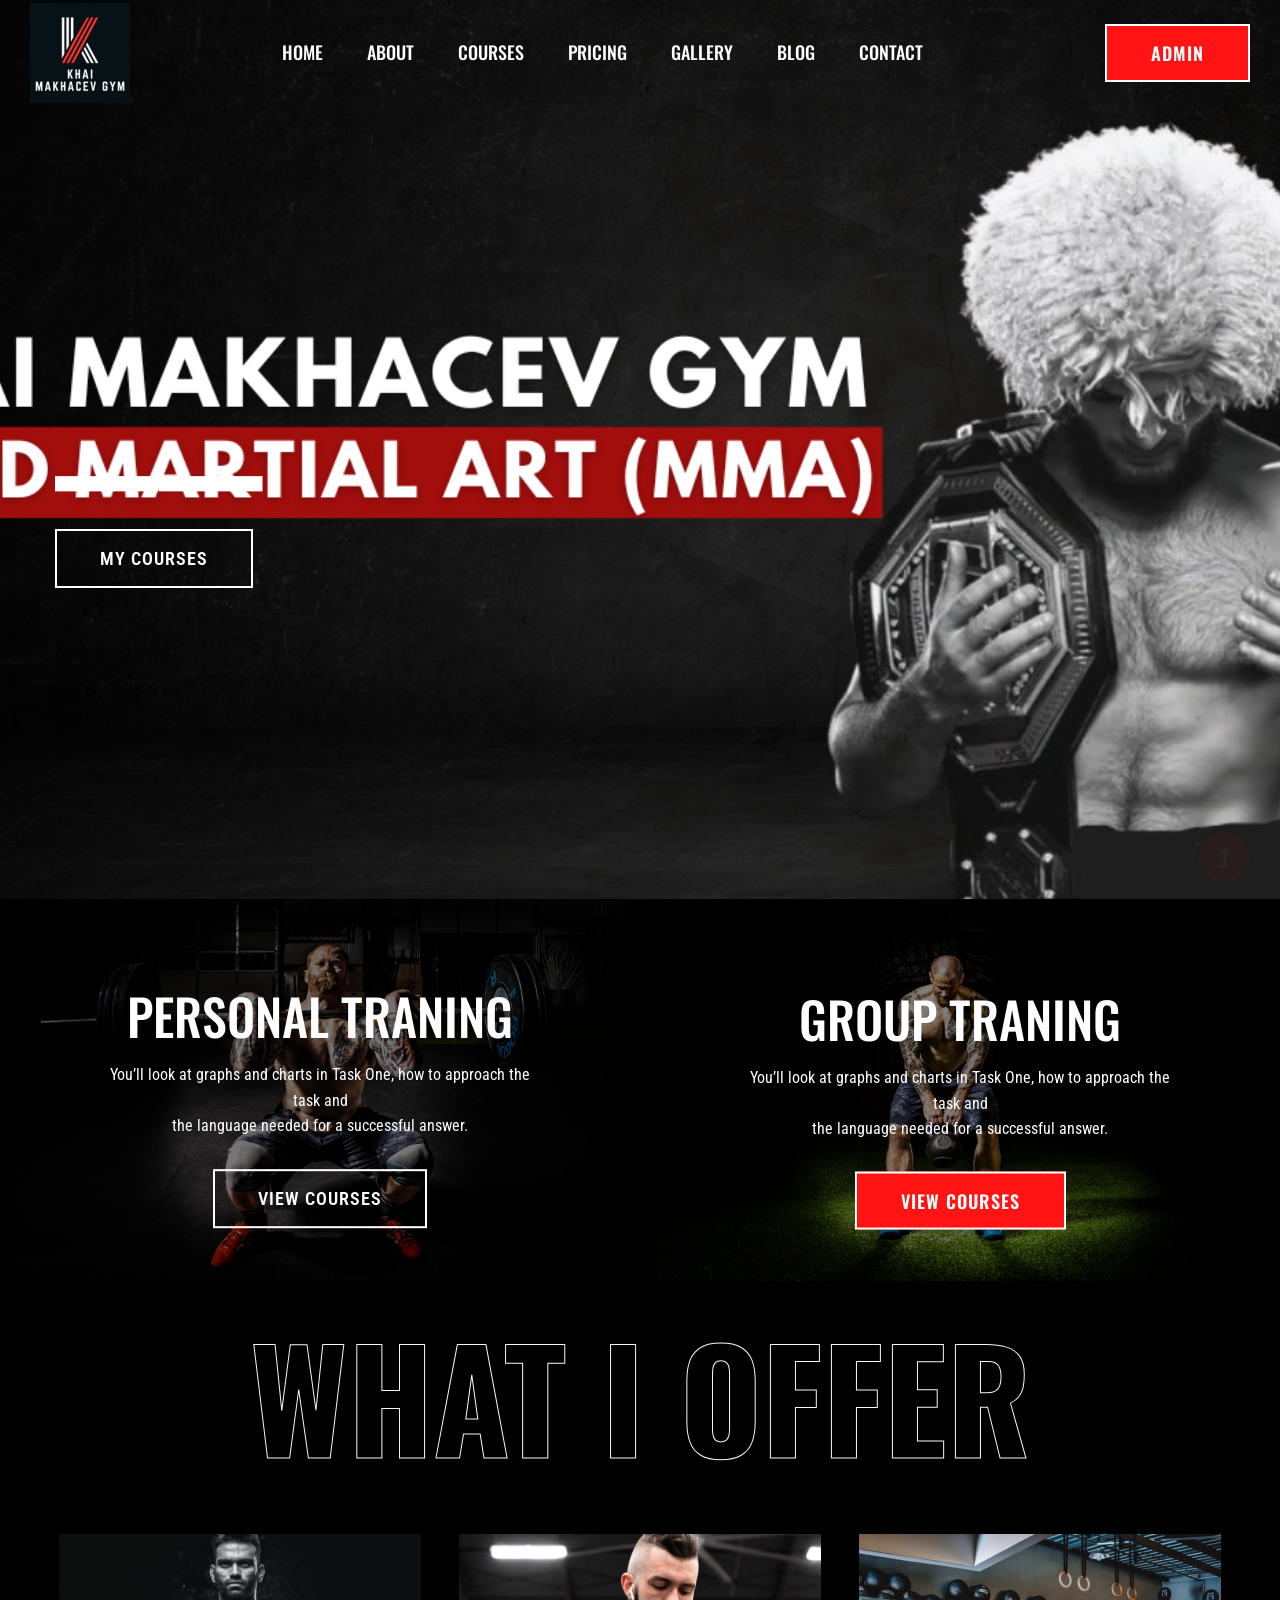
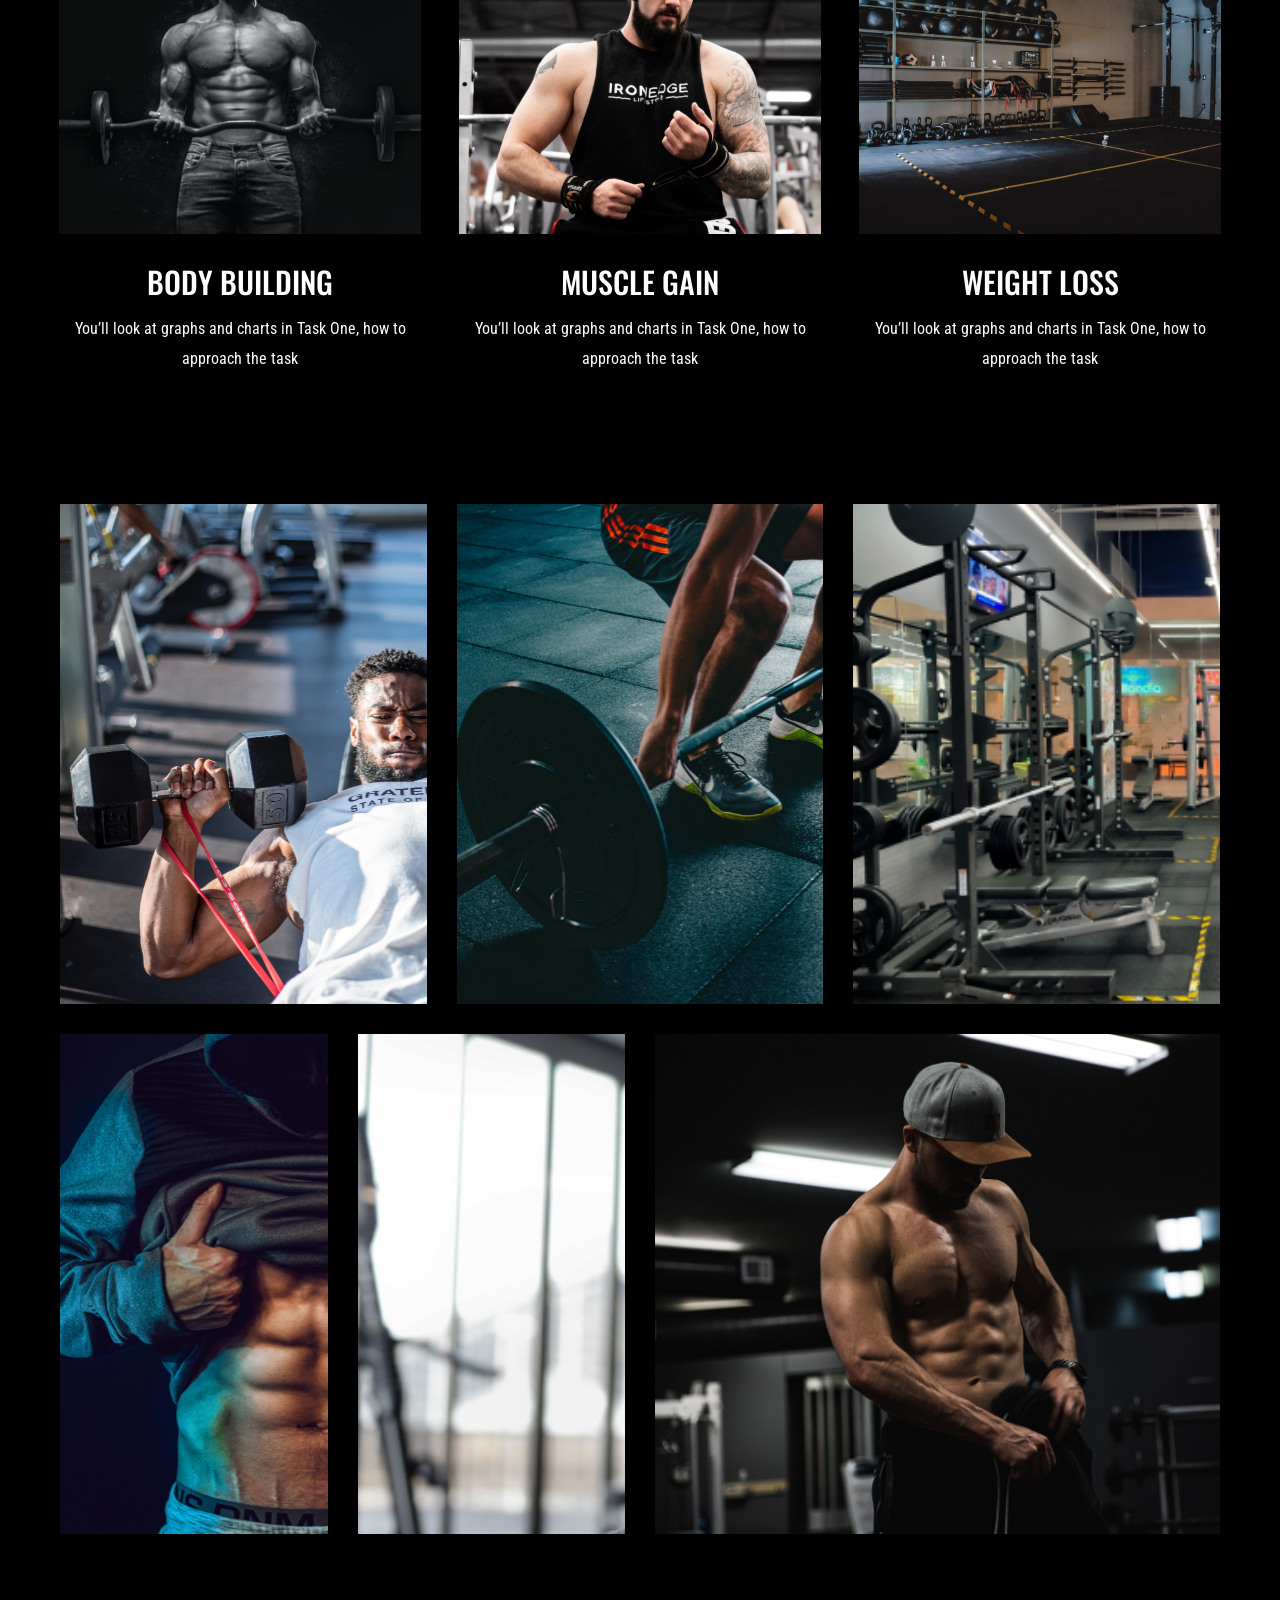
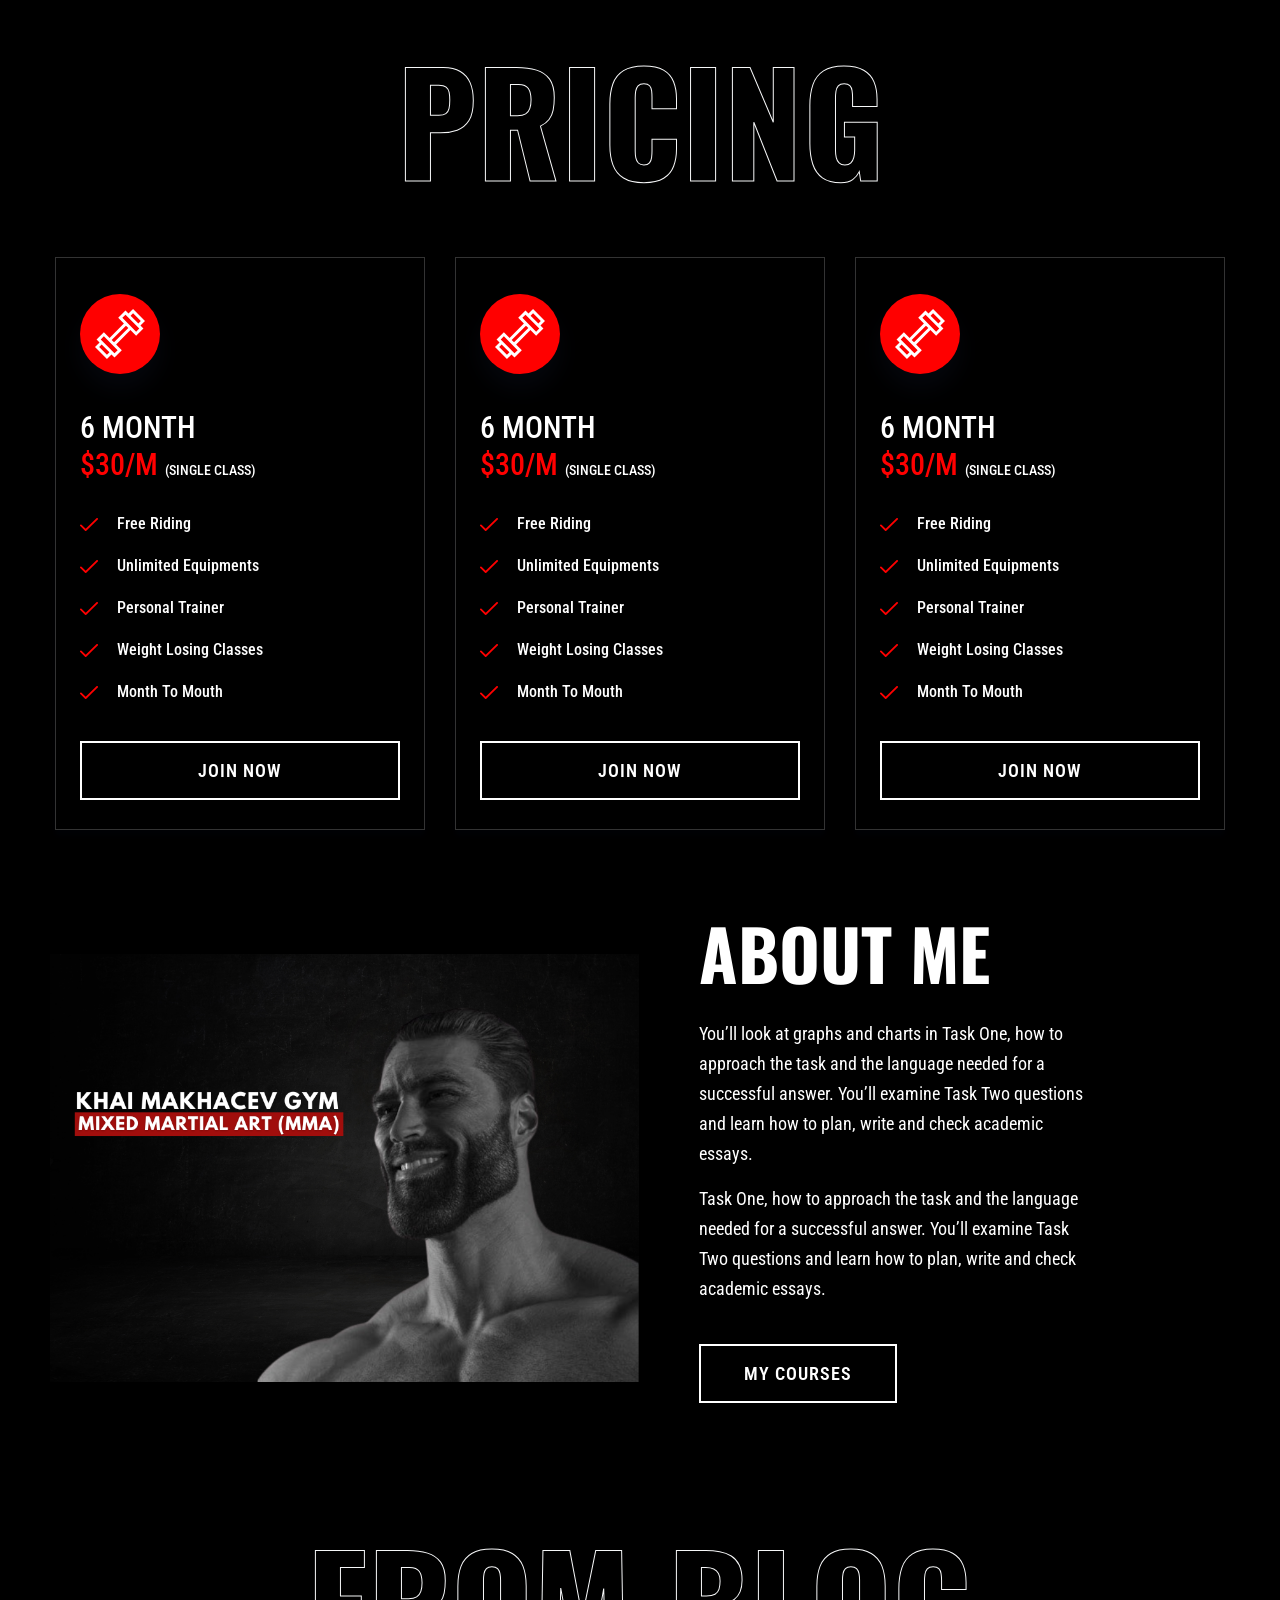
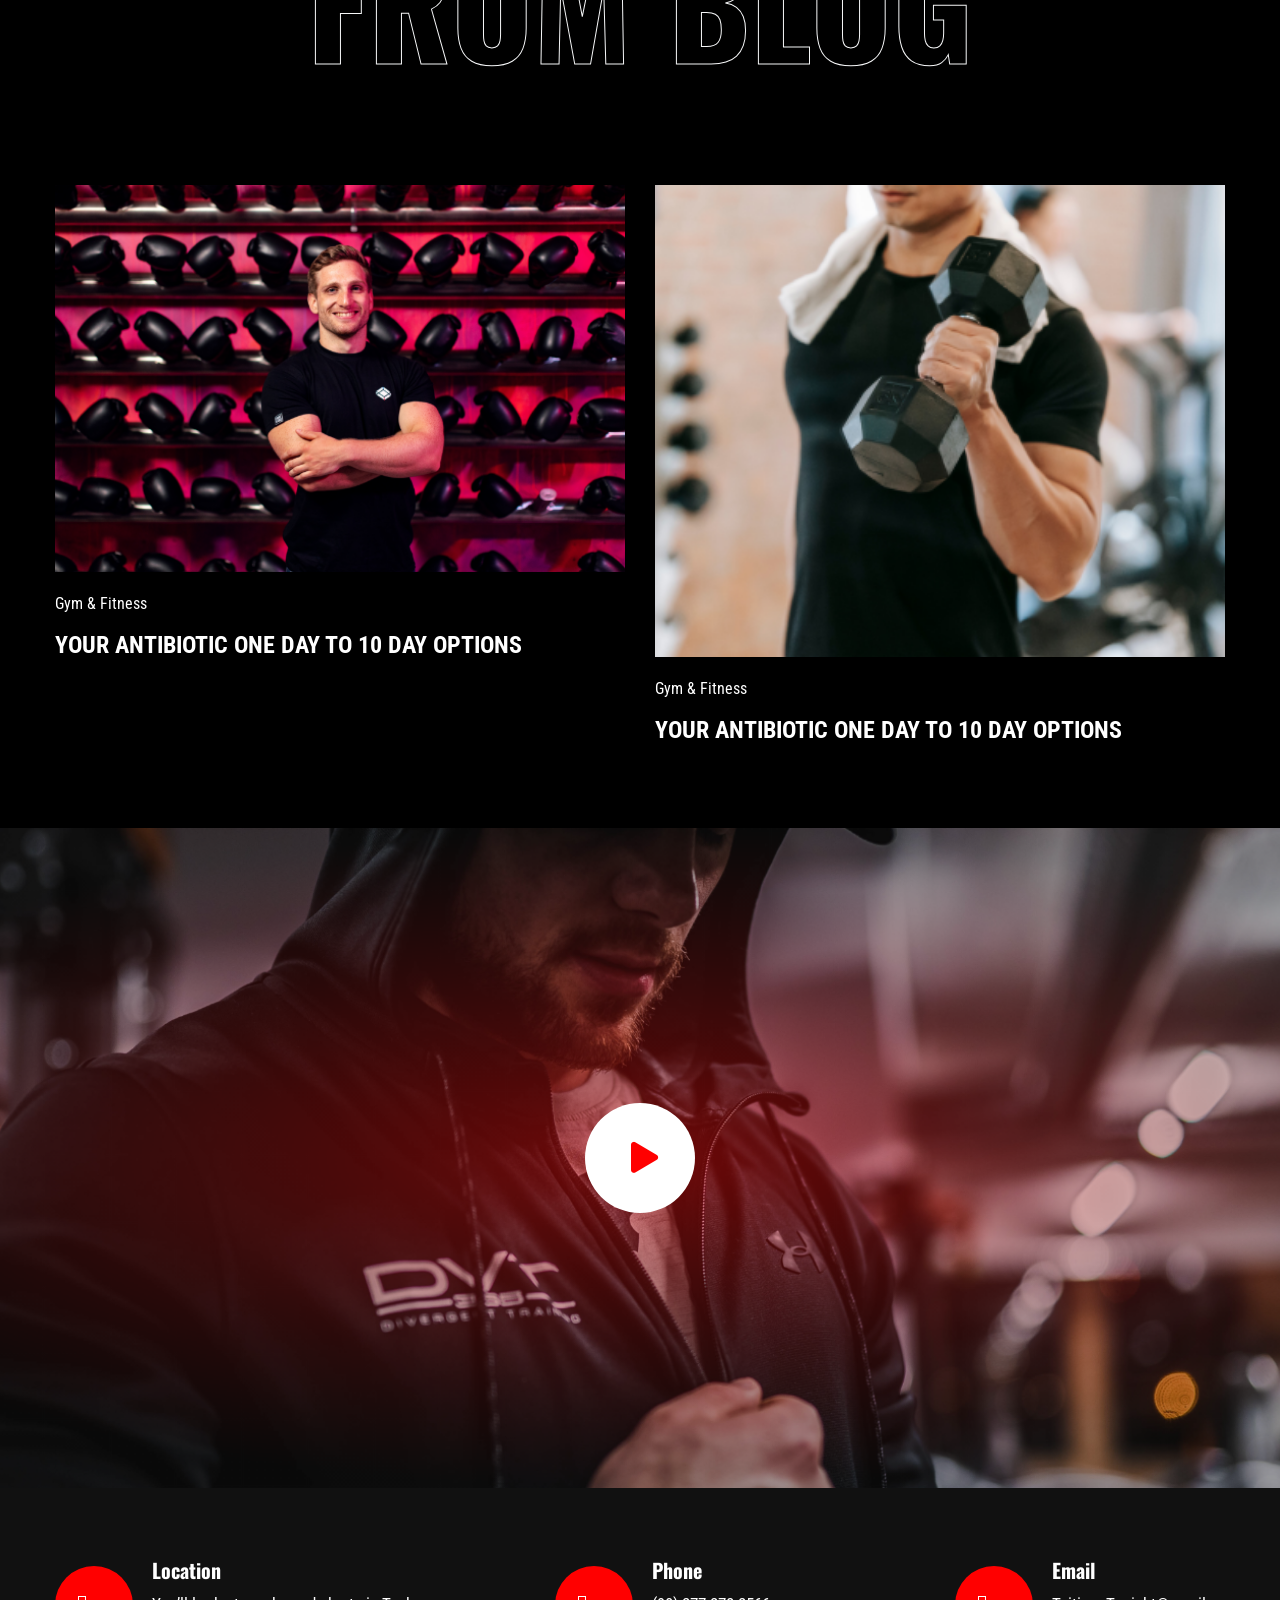
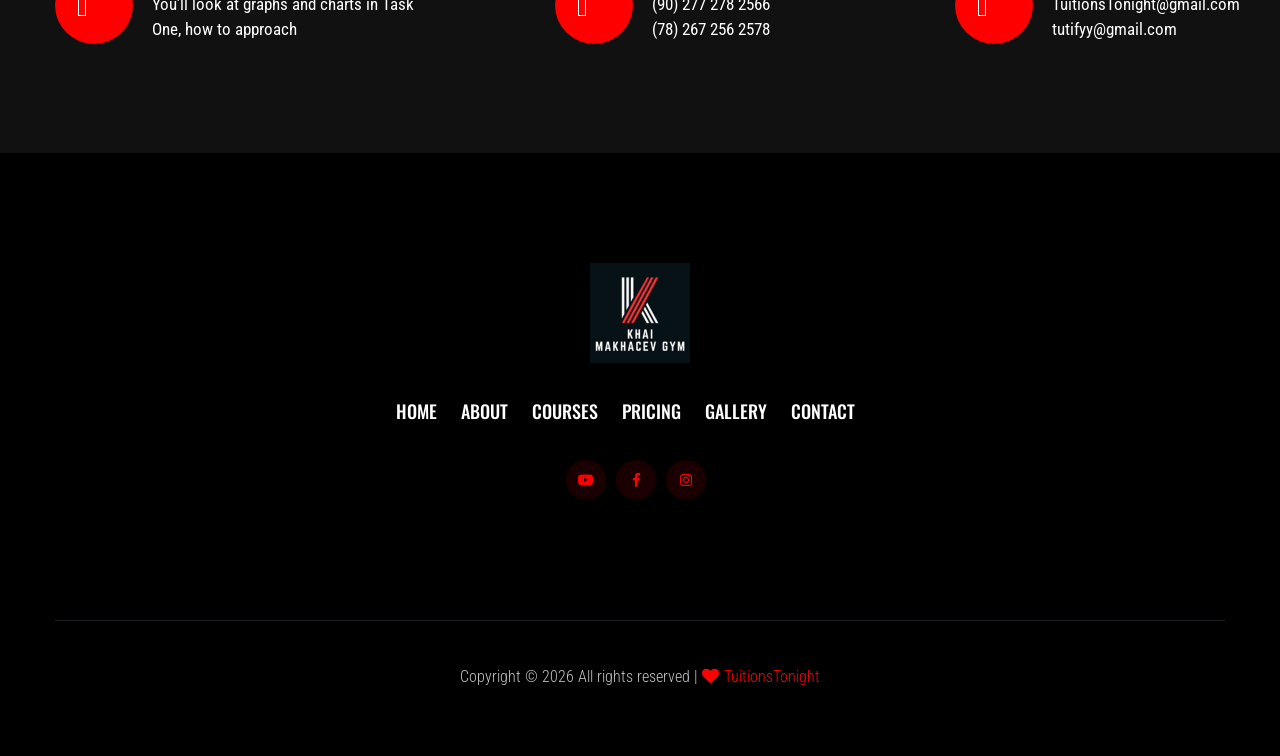
==== index.html @ 5bef8a29 "first- init github" ====
<!DOCTYPE html>
<html class="no-js" lang="zxx">
  <head>
    <meta charset="utf-8" />
    <meta http-equiv="x-ua-compatible" content="ie=edge" />
    <title>Gym trainer | Khai Makhacev Gym</title>
    <meta name="description" content="" />
    <meta name="viewport" content="width=device-width, initial-scale=1" />
    <link rel="manifest" href="site.webmanifest" />
    <link
      rel="shortcut icon"
      type="image/x-icon"
      href="assets/img/favicon.ico"
    />

    <!-- CSS here -->
    <link rel="stylesheet" href="assets/css/bootstrap.min.css" />
    <link rel="stylesheet" href="assets/css/owl.carousel.min.css" />
    <link rel="stylesheet" href="assets/css/slicknav.css" />
    <link rel="stylesheet" href="assets/css/flaticon.css" />
    <link rel="stylesheet" href="assets/css/gijgo.css" />
    <link rel="stylesheet" href="assets/css/animate.min.css" />
    <link rel="stylesheet" href="assets/css/animated-headline.css" />
    <link rel="stylesheet" href="assets/css/magnific-popup.css" />
    <link rel="stylesheet" href="assets/css/fontawesome-all.min.css" />
    <link rel="stylesheet" href="assets/css/themify-icons.css" />
    <link rel="stylesheet" href="assets/css/slick.css" />
    <link rel="stylesheet" href="assets/css/nice-select.css" />
    <link rel="stylesheet" href="assets/css/style.css" />
  </head>
  <body class="black-bg">
    <!-- ? Preloader Start -->
    <div id="preloader-active">
      <div class="preloader d-flex align-items-center justify-content-center">
        <div class="preloader-inner position-relative">
          <div class="preloader-circle"></div>
          <div class="preloader-img pere-text">
            <img src="img/TT.png" alt="" />
          </div>
        </div>
      </div>
    </div>
    <!-- Preloader Start -->
    <header>
      <!-- Header Start -->
      <div class="header-area header-transparent">
        <div class="main-header header-sticky">
          <div class="container-fluid">
            <div
              class="menu-wrapper d-flex align-items-center justify-content-between"
            >
              <!-- Logo -->
              <div class="logo">
                <a href="index.html"><img src="img/TT.png" alt="" /></a>
              </div>
              <!-- Main-menu -->
              <div class="main-menu f-right d-none d-lg-block">
                <nav>
                  <ul id="navigation">
                    <li><a href="index.html">Home</a></li>
                    <li><a href="about.html">About</a></li>
                    <li><a href="courses.html">Courses</a></li>
                    <li><a href="pricing.html">Pricing</a></li>
                    <li><a href="gallery.html">Gallery</a></li>
                    <li>
                      <a href="blog.html">Blog</a>
                      <ul class="submenu">
                        <li><a href="blog.html">Blog</a></li>
                        <li><a href="blog_details.html">Blog Details</a></li>
                        <li><a href="elements.html">Elements</a></li>
                      </ul>
                    </li>
                    <li><a href="contact.html">Contact</a></li>
                  </ul>
                </nav>
              </div>
              <!-- Header-btn -->
              <div class="header-btns d-none d-lg-block f-right">
                <a href="admin-login.php" class="btn">Admin</a>
              </div>
              <!-- Mobile Menu -->
              <div class="col-12">
                <div class="mobile_menu d-block d-lg-none"></div>
              </div>
            </div>
          </div>
        </div>
      </div>
      <!-- Header End -->
    </header>
    <main>
      <!--? slider Area Start-->
      <div class="slider-area position-relative">
        <div class="slider-active">
          <!-- Single Slider -->
          <div class="single-slider slider-height d-flex align-items-center">
            <div class="container">
              <div class="row">
                <div class="col-xl-9 col-lg-9 col-md-10">
                  <div class="hero__caption">
                    <span data-animation="fadeInLeft" data-delay="0.1s"></span>
                    <h1 data-animation="fadeInLeft" data-delay="0.4s">____</h1>
                    <a
                      href="courses.html"
                      class="border-btn hero-btn"
                      data-animation="fadeInLeft"
                      data-delay="0.8s"
                      >My Courses</a
                    >
                  </div>
                </div>
              </div>
            </div>
          </div>
        </div>
      </div>
      <!-- slider Area End-->
      <!-- Traning categories Start -->
      <section class="traning-categories black-bg">
        <div class="container-fluid">
          <div class="row">
            <div class="col-xl-6 col-lg-6">
              <div class="single-topic text-center mb-30">
                <div class="topic-img">
                  <img src="assets/img/gallery/cat1.png" alt="" />
                  <div class="topic-content-box">
                    <div class="topic-content">
                      <h3>Personal traning</h3>
                      <p>
                        You’ll look at graphs and charts in Task One, how to
                        approach the task and <br />
                        the language needed for a successful answer.
                      </p>
                      <a href="courses.html" class="border-btn">View Courses</a>
                    </div>
                  </div>
                </div>
              </div>
            </div>
            <div class="col-xl-6 col-lg-6">
              <div class="single-topic text-center mb-30">
                <div class="topic-img">
                  <img src="assets/img/gallery/cat2.png" alt="" />
                  <div class="topic-content-box">
                    <div class="topic-content">
                      <h3>Group traning</h3>
                      <p>
                        You’ll look at graphs and charts in Task One, how to
                        approach the task and <br />
                        the language needed for a successful answer.
                      </p>
                      <a href="courses.html" class="btn">View Courses</a>
                    </div>
                  </div>
                </div>
              </div>
            </div>
          </div>
        </div>
      </section>
      <!-- Traning categories End-->
      <!--? Team -->
      <section class="team-area fix">
        <div class="container">
          <div class="row">
            <div class="col-xl-12">
              <div
                class="section-tittle text-center mb-55 wow fadeInUp"
                data-wow-duration="1s"
                data-wow-delay=".1s"
              >
                <h2>What I Offer</h2>
              </div>
            </div>
          </div>
          <div class="row">
            <div class="col-lg-4 col-md-6">
              <div
                class="single-cat text-center mb-30 wow fadeInUp"
                data-wow-duration="1s"
                data-wow-delay=".2s"
              >
                <div class="cat-icon">
                  <img src="assets/img/gallery/team1.png" alt="" />
                </div>
                <div class="cat-cap">
                  <h5><a href="services.html">Body Building</a></h5>
                  <p>
                    You’ll look at graphs and charts in Task One, how to
                    approach the task
                  </p>
                </div>
              </div>
            </div>
            <div class="col-lg-4 col-md-6">
              <div
                class="single-cat text-center mb-30 wow fadeInUp"
                data-wow-duration="1s"
                data-wow-delay=".4s"
              >
                <div class="cat-icon">
                  <img src="assets/img/gallery/team2.png" alt="" />
                </div>
                <div class="cat-cap">
                  <h5><a href="services.html">Muscle Gain</a></h5>
                  <p>
                    You’ll look at graphs and charts in Task One, how to
                    approach the task
                  </p>
                </div>
              </div>
            </div>
            <div class="col-lg-4 col-md-6">
              <div
                class="single-cat text-center mb-30 wow fadeInUp"
                data-wow-duration="1s"
                data-wow-delay=".6s"
              >
                <div class="cat-icon">
                  <img src="assets/img/gallery/team3.png" alt="" />
                </div>
                <div class="cat-cap">
                  <h5><a href="services.html">Weight Loss</a></h5>
                  <p>
                    You’ll look at graphs and charts in Task One, how to
                    approach the task
                  </p>
                </div>
              </div>
            </div>
          </div>
        </div>
      </section>
      <!-- Services End -->
      <!--? Gallery Area Start -->
      <div class="gallery-area section-padding30">
        <div class="container-fluid">
          <div class="row">
            <div class="col-xl-4 col-lg-6 col-md-6 col-sm-6">
              <div class="box snake mb-30">
                <div
                  class="gallery-img big-img"
                  style="background-image: url(assets/img/gallery/gallery1.png)"
                ></div>
                <div class="overlay">
                  <div class="overlay-content">
                    <h3>Muscle gaining</h3>
                    <a href="gallery.html"><i class="ti-plus"></i></a>
                  </div>
                </div>
              </div>
            </div>
            <div class="col-xl-4 col-lg-6 col-md-6 col-sm-6">
              <div class="box snake mb-30">
                <div
                  class="gallery-img big-img"
                  style="background-image: url(assets/img/gallery/gallery2.png)"
                ></div>
                <div class="overlay">
                  <div class="overlay-content">
                    <h3>Muscle gaining</h3>
                    <a href="gallery.html"><i class="ti-plus"></i></a>
                  </div>
                </div>
              </div>
            </div>
            <div class="col-xl-4 col-lg-6 col-md-6 col-sm-6">
              <div class="box snake mb-30">
                <div
                  class="gallery-img big-img"
                  style="background-image: url(assets/img/gallery/gallery3.png)"
                ></div>
                <div class="overlay">
                  <div class="overlay-content">
                    <h3>Muscle gaining</h3>
                    <a href="gallery.html"><i class="ti-plus"></i></a>
                  </div>
                </div>
              </div>
            </div>
            <div class="col-xl-3 col-lg-6 col-md-6 col-sm-6">
              <div class="box snake mb-30">
                <div
                  class="gallery-img big-img"
                  style="background-image: url(assets/img/gallery/gallery4.png)"
                ></div>
                <div class="overlay">
                  <div class="overlay-content">
                    <h3>Muscle gaining</h3>
                    <a href="gallery.html"><i class="ti-plus"></i></a>
                  </div>
                </div>
              </div>
            </div>
            <div class="col-xl-3 col-lg-6 col-md-6 col-sm-6">
              <div class="box snake mb-30">
                <div
                  class="gallery-img big-img"
                  style="background-image: url(assets/img/gallery/gallery5.png)"
                ></div>
                <div class="overlay">
                  <div class="overlay-content">
                    <h3>Muscle gaining</h3>
                    <a href="gallery.html"><i class="ti-plus"></i></a>
                  </div>
                </div>
              </div>
            </div>
            <div class="col-xl-6 col-lg-6 col-md-6 col-sm-6">
              <div class="box snake mb-30">
                <div
                  class="gallery-img big-img"
                  style="background-image: url(assets/img/gallery/gallery6.png)"
                ></div>
                <div class="overlay">
                  <div class="overlay-content">
                    <h3>Muscle gaining</h3>
                    <a href="gallery.html"><i class="ti-plus"></i></a>
                  </div>
                </div>
              </div>
            </div>
          </div>
        </div>
      </div>
      <!-- Gallery Area End -->
      <!-- Courses area start -->
      <section class="pricing-area section-padding40 fix">
        <div class="container">
          <div class="row">
            <div class="col-xl-12">
              <div
                class="section-tittle text-center mb-55 wow fadeInUp"
                data-wow-duration="2s"
                data-wow-delay=".1s"
              >
                <h2>Pricing</h2>
              </div>
            </div>
          </div>
          <div class="row">
            <div class="col-lg-4 col-md-6 col-sm-6">
              <div
                class="properties mb-30 wow fadeInUp"
                data-wow-duration="1s"
                data-wow-delay=".2s"
              >
                <div class="properties__card">
                  <div class="about-icon">
                    <img src="assets/img/icon/price.svg" alt="" />
                  </div>
                  <div class="properties__caption">
                    <span class="month">6 month</span>
                    <p class="mb-25">$30/m <span>(Single class)</span></p>
                    <div class="single-features">
                      <div class="features-icon">
                        <img src="assets/img/icon/check.svg" alt="" />
                      </div>
                      <div class="features-caption">
                        <p>Free riding</p>
                      </div>
                    </div>
                    <div class="single-features">
                      <div class="features-icon">
                        <img src="assets/img/icon/check.svg" alt="" />
                      </div>
                      <div class="features-caption">
                        <p>Unlimited equipments</p>
                      </div>
                    </div>
                    <div class="single-features">
                      <div class="features-icon">
                        <img src="assets/img/icon/check.svg" alt="" />
                      </div>
                      <div class="features-caption">
                        <p>Personal trainer</p>
                      </div>
                    </div>
                    <div class="single-features">
                      <div class="features-icon">
                        <img src="assets/img/icon/check.svg" alt="" />
                      </div>
                      <div class="features-caption">
                        <p>Weight losing classes</p>
                      </div>
                    </div>
                    <div class="single-features mb-20">
                      <div class="features-icon">
                        <img src="assets/img/icon/check.svg" alt="" />
                      </div>
                      <div class="features-caption">
                        <p>Month to mouth</p>
                      </div>
                    </div>
                    <a href="#" class="border-btn border-btn2">Join Now</a>
                  </div>
                </div>
              </div>
            </div>
            <div class="col-lg-4 col-md-6 col-sm-6">
              <div
                class="properties mb-30 wow fadeInUp"
                data-wow-duration="1s"
                data-wow-delay=".4s"
              >
                <div class="properties__card">
                  <div class="about-icon">
                    <img src="assets/img/icon/price.svg" alt="" />
                  </div>
                  <div class="properties__caption">
                    <span class="month">6 month</span>
                    <p class="mb-25">$30/m <span>(Single class)</span></p>
                    <div class="single-features">
                      <div class="features-icon">
                        <img src="assets/img/icon/check.svg" alt="" />
                      </div>
                      <div class="features-caption">
                        <p>Free riding</p>
                      </div>
                    </div>
                    <div class="single-features">
                      <div class="features-icon">
                        <img src="assets/img/icon/check.svg" alt="" />
                      </div>
                      <div class="features-caption">
                        <p>Unlimited equipments</p>
                      </div>
                    </div>
                    <div class="single-features">
                      <div class="features-icon">
                        <img src="assets/img/icon/check.svg" alt="" />
                      </div>
                      <div class="features-caption">
                        <p>Personal trainer</p>
                      </div>
                    </div>
                    <div class="single-features">
                      <div class="features-icon">
                        <img src="assets/img/icon/check.svg" alt="" />
                      </div>
                      <div class="features-caption">
                        <p>Weight losing classes</p>
                      </div>
                    </div>
                    <div class="single-features mb-20">
                      <div class="features-icon">
                        <img src="assets/img/icon/check.svg" alt="" />
                      </div>
                      <div class="features-caption">
                        <p>Month to mouth</p>
                      </div>
                    </div>
                    <a href="#" class="border-btn border-btn2">Join Now</a>
                  </div>
                </div>
              </div>
            </div>
            <div class="col-lg-4 col-md-6 col-sm-6">
              <div
                class="properties mb-30 wow fadeInUp"
                data-wow-duration="1s"
                data-wow-delay=".6s"
              >
                <div class="properties__card">
                  <div class="about-icon">
                    <img src="assets/img/icon/price.svg" alt="" />
                  </div>
                  <div class="properties__caption">
                    <span class="month">6 month</span>
                    <p class="mb-25">$30/m <span>(Single class)</span></p>
                    <div class="single-features">
                      <div class="features-icon">
                        <img src="assets/img/icon/check.svg" alt="" />
                      </div>
                      <div class="features-caption">
                        <p>Free riding</p>
                      </div>
                    </div>
                    <div class="single-features">
                      <div class="features-icon">
                        <img src="assets/img/icon/check.svg" alt="" />
                      </div>
                      <div class="features-caption">
                        <p>Unlimited equipments</p>
                      </div>
                    </div>
                    <div class="single-features">
                      <div class="features-icon">
                        <img src="assets/img/icon/check.svg" alt="" />
                      </div>
                      <div class="features-caption">
                        <p>Personal trainer</p>
                      </div>
                    </div>
                    <div class="single-features">
                      <div class="features-icon">
                        <img src="assets/img/icon/check.svg" alt="" />
                      </div>
                      <div class="features-caption">
                        <p>Weight losing classes</p>
                      </div>
                    </div>
                    <div class="single-features mb-20">
                      <div class="features-icon">
                        <img src="assets/img/icon/check.svg" alt="" />
                      </div>
                      <div class="features-caption">
                        <p>Month to mouth</p>
                      </div>
                    </div>
                    <a href="#" class="border-btn border-btn2">Join Now</a>
                  </div>
                </div>
              </div>
            </div>
          </div>
        </div>
      </section>
      <!-- Courses area End -->
      <!--? About Area-2 Start -->
      <section class="about-area2 fix pb-padding pt-50 pb-80">
        <div class="support-wrapper align-items-center">
          <div class="right-content2">
            <!-- img -->
            <div
              class="right-img wow fadeInUp"
              data-wow-duration="1s"
              data-wow-delay=".1s"
            >
              <img src="assets/img/gallery/about.png" alt="" />
            </div>
          </div>
          <div class="left-content2">
            <!-- section tittle -->
            <div
              class="section-tittle2 mb-20 wow fadeInUp"
              data-wow-duration="1s"
              data-wow-delay=".3s"
            >
              <div class="front-text">
                <h2 class="">About Me</h2>
                <p>
                  You’ll look at graphs and charts in Task One, how to approach
                  the task and the language needed for a successful answer.
                  You’ll examine Task Two questions and learn how to plan, write
                  and check academic essays.
                </p>
                <p class="mb-40">
                  Task One, how to approach the task and the language needed for
                  a successful answer. You’ll examine Task Two questions and
                  learn how to plan, write and check academic essays.
                </p>
                <a href="courses.html" class="border-btn">My Courses</a>
              </div>
            </div>
          </div>
        </div>
      </section>
      <!-- About Area End -->
      <!--? Blog Area Start -->
      <section class="home-blog-area pt-10 pb-50">
        <div class="container">
          <!-- Section Tittle -->
          <div class="row justify-content-center">
            <div class="col-lg-7 col-md-9 col-sm-10">
              <div
                class="section-tittle text-center mb-100 wow fadeInUp"
                data-wow-duration="2s"
                data-wow-delay=".2s"
              >
                <h2>From Blog</h2>
              </div>
            </div>
          </div>
          <div class="row">
            <div class="col-xl-6 col-lg-6 col-md-6">
              <div
                class="home-blog-single mb-30 wow fadeInUp"
                data-wow-duration="1s"
                data-wow-delay=".4s"
              >
                <div class="blog-img-cap">
                  <div class="blog-img">
                    <img src="assets/img/gallery/blog1.png" alt="" />
                  </div>
                  <div class="blog-cap">
                    <span>Gym & Fitness</span>
                    <h3>
                      <a href="blog_details.html"
                        >Your Antibiotic One Day To 10 Day Options</a
                      >
                    </h3>
                  </div>
                </div>
              </div>
            </div>
            <div class="col-xl-6 col-lg-6 col-md-6">
              <div
                class="home-blog-single mb-30 wow fadeInUp"
                data-wow-duration="2s"
                data-wow-delay=".6s"
              >
                <div class="blog-img-cap">
                  <div class="blog-img">
                    <img src="assets/img/gallery/blog2.png" alt="" />
                  </div>
                  <div class="blog-cap">
                    <span>Gym & Fitness</span>
                    <h3>
                      <a href="blog_details.html"
                        >Your Antibiotic One Day To 10 Day Options</a
                      >
                    </h3>
                  </div>
                </div>
              </div>
            </div>
          </div>
        </div>
      </section>
      <!-- Blog Area End -->
      <!--? video_start -->
      <div
        class="video-area section-bg2 d-flex align-items-center"
        data-background="assets/img/gallery/video-bg.png"
      >
        <div class="container">
          <div class="video-wrap position-relative">
            <div class="video-icon">
              <a
                class="popup-video btn-icon"
                href="https://youtu.be/bJpn4GWfSTQ"
                ><i class="fas fa-play"></i
              ></a>
            </div>
          </div>
        </div>
      </div>
      <!-- video_end -->
      <!-- ? services-area -->
      <section class="services-area">
        <div class="container">
          <div class="row justify-content-between">
            <div class="col-xl-4 col-lg-4 col-md-6 col-sm-8">
              <div
                class="single-services mb-40 wow fadeInUp"
                data-wow-duration="1s"
                data-wow-delay=".1s"
              >
                <div class="features-icon">
                  <img src="assets/img/icon/icon1.svg" alt="" />
                </div>
                <div class="features-caption">
                  <h3>Location</h3>
                  <p>
                    You’ll look at graphs and charts in Task One, how to
                    approach
                  </p>
                </div>
              </div>
            </div>
            <div class="col-xl-3 col-lg-4 col-md-6 col-sm-8">
              <div
                class="single-services mb-40 wow fadeInUp"
                data-wow-duration="1s"
                data-wow-delay=".2s"
              >
                <div class="features-icon">
                  <img src="assets/img/icon/icon2.svg" alt="" />
                </div>
                <div class="features-caption">
                  <h3>Phone</h3>
                  <p>(90) 277 278 2566</p>
                  <p>(78) 267 256 2578</p>
                </div>
              </div>
            </div>
            <div class="col-xl-3 col-lg-4 col-md-6 col-sm-8">
              <div
                class="single-services mb-40 wow fadeInUp"
                data-wow-duration="2s"
                data-wow-delay=".4s"
              >
                <div class="features-icon">
                  <img src="assets/img/icon/icon3.svg" alt="" />
                </div>
                <div class="features-caption">
                  <h3>Email</h3>
                  <p>TuitionsTonight@gmail.com</p>
                  <p>tutifyy@gmail.com</p>
                </div>
              </div>
            </div>
          </div>
        </div>
      </section>
    </main>
    <footer>
      <!--? Footer Start-->
      <div class="footer-area black-bg">
        <div class="container">
          <div class="footer-top footer-padding">
            <!-- Footer Menu -->
            <div class="row">
              <div class="col-xl-12">
                <div class="single-footer-caption mb-50 text-center">
                  <!-- logo -->
                  <div
                    class="footer-logo wow fadeInUp"
                    data-wow-duration="1s"
                    data-wow-delay=".2s"
                  >
                    <a href="index.html"><img src="img/TT.png" alt="" /></a>
                  </div>
                  <!-- Menu -->
                  <!-- Header Start -->
                  <div
                    class="header-area main-header2 wow fadeInUp"
                    data-wow-duration="2s"
                    data-wow-delay=".4s"
                  >
                    <div class="main-header main-header2">
                      <div class="menu-wrapper menu-wrapper2">
                        <!-- Main-menu -->
                        <div class="main-menu main-menu2 text-center">
                          <nav>
                            <ul>
                              <li><a href="index.html">Home</a></li>
                              <li><a href="about.html">About</a></li>
                              <li><a href="courses.html">Courses</a></li>
                              <li><a href="pricing.html">Pricing</a></li>
                              <li><a href="gallery.html">Gallery</a></li>
                              <li><a href="contact.html">Contact</a></li>
                            </ul>
                          </nav>
                        </div>
                      </div>
                    </div>
                  </div>
                  <!-- Header End -->
                  <!-- social -->
                  <div
                    class="footer-social mt-30 wow fadeInUp"
                    data-wow-duration="3s"
                    data-wow-delay=".8s"
                  >
                    <a
                      href="https://www.youtube.com/channel/UCsZydS6Ww6KdeGsYao4lniw"
                      ><i class="fab fa-youtube"></i
                    ></a>
                    <a href="https://m.facebook.com/TT7.in/"
                      ><i class="fab fa-facebook-f"></i
                    ></a>
                    <a href="https://www.instagram.com/tuitionstonight/"
                      ><i class="fab fa-instagram"></i
                    ></a>
                  </div>
                </div>
              </div>
            </div>
          </div>
          <!-- Footer Bottom -->
          <div class="footer-bottom">
            <div class="row d-flex align-items-center">
              <div class="col-lg-12">
                <div class="footer-copy-right text-center">
                  <p>
                    <!-- Link back to Colorlib can't be removed. Template is licensed under CC BY 3.0. -->
                    Copyright &copy;
                    <script>
                      document.write(new Date().getFullYear());
                    </script>
                    All rights reserved |
                    <i class="fa fa-heart" aria-hidden="true"></i>
                    <a href="https://www.TuitionsTonight.com" target="_blank"
                      >TuitionsTonight</a
                    >
                    <!-- Link back to Colorlib can't be removed. Template is licensed under CC BY 3.0. -->
                  </p>
                </div>
              </div>
            </div>
          </div>
        </div>
      </div>
      <!-- Footer End-->
    </footer>
    <!-- Scroll Up -->
    <div id="back-top">
      <a title="Go to Top" href="#"> <i class="fas fa-level-up-alt"></i></a>
    </div>

    <!-- JS here -->

    <script src="./assets/js/vendor/modernizr-3.5.0.min.js"></script>
    <!-- Jquery, Popper, Bootstrap -->
    <script src="./assets/js/vendor/jquery-1.12.4.min.js"></script>
    <script src="./assets/js/popper.min.js"></script>
    <script src="./assets/js/bootstrap.min.js"></script>
    <!-- Jquery Mobile Menu -->
    <script src="./assets/js/jquery.slicknav.min.js"></script>

    <!-- Jquery Slick , Owl-Carousel Plugins -->
    <script src="./assets/js/owl.carousel.min.js"></script>
    <script src="./assets/js/slick.min.js"></script>
    <!-- One Page, Animated-HeadLin -->
    <script src="./assets/js/wow.min.js"></script>
    <script src="./assets/js/animated.headline.js"></script>
    <script src="./assets/js/jquery.magnific-popup.js"></script>

    <!-- Date Picker -->
    <script src="./assets/js/gijgo.min.js"></script>
    <!-- Nice-select, sticky -->
    <script src="./assets/js/jquery.nice-select.min.js"></script>
    <script src="./assets/js/jquery.sticky.js"></script>

    <!-- counter , waypoint,Hover Direction -->
    <script src="./assets/js/jquery.counterup.min.js"></script>
    <script src="./assets/js/waypoints.min.js"></script>
    <script src="./assets/js/jquery.countdown.min.js"></script>
    <script src="./assets/js/hover-direction-snake.min.js"></script>

    <!-- contact js -->
    <script src="./assets/js/contact.js"></script>
    <script src="./assets/js/jquery.form.js"></script>
    <script src="./assets/js/jquery.validate.min.js"></script>
    <script src="./assets/js/mail-script.js"></script>
    <script src="./assets/js/jquery.ajaxchimp.min.js"></script>

    <!-- Jquery Plugins, main Jquery -->
    <script src="./assets/js/plugins.js"></script>
    <script src="./assets/js/main.js"></script>
  </body>
</html>
---- assets/css/gijgo.css ----
.gj-button {
    background-color: #f5f5f5;
    border: 1px solid #ddd;
    color: #000;
    border-radius: 3px;
    padding: 6px 10px;
    cursor: pointer;
}

.gj-unselectable {
    -webkit-touch-callout: none;
    -webkit-user-select: none;
    -khtml-user-select: none;
    -moz-user-select: none;
    -ms-user-select: none;
    user-select: none;
}

.gj-row {
    display: -webkit-box;
    display: -ms-flexbox;
    display: flex;
    -ms-flex-wrap: wrap;
    flex-wrap: wrap;
}

.gj-margin-left-5 {
    margin-left: 5px;
}

.gj-margin-left-10 {
    margin-left: 10px;
}

.gj-width-full {
    width: 100%;
}

.gj-cursor-pointer {
    cursor: pointer;
}

.gj-text-align-center {
    text-align: center;
}

.gj-font-size-16 {
    font-size: 16px;
}

.gj-hidden {
    display: none;
}

/** Material Design */
.gj-button-md {
    background: 0 0;
    border: none;
    border-radius: 2px;
    color: rgba(0, 0, 0, 0.87);
    position: relative;
    height: 36px;
    margin: 0;
    min-width: 64px;
    padding: 0 16px;
    display: inline-block;
    font-family: "Roboto","Helvetica","Arial",sans-serif;
    font-size: 1rem;
    font-weight: 500;
    text-transform: uppercase;
    letter-spacing: 0;
    overflow: hidden;
    will-change: box-shadow;
    transition: box-shadow .2s cubic-bezier(.4,0,1,1),background-color .2s cubic-bezier(.4,0,.2,1),color .2s cubic-bezier(.4,0,.2,1);
    outline: none;
    cursor: pointer;
    text-decoration: none;
    text-align: center;
    line-height: 36px;
    vertical-align: middle;
    overflow: hidden;
    -webkit-user-select: none;
    -moz-user-select: none;
    -ms-user-select: none;
    user-select: none;
}

.gj-button-md:hover {
    background-color: rgba(158,158,158,.2);
}

.gj-button-md:disabled {
    color: rgba(0,0,0,.26);
    background: 0 0;
}

.gj-button-md .material-icons,
.gj-button-md .gj-icon {
    vertical-align: middle;
    /*font-size: 1.3rem;
    margin-right: 4px;*/
}

.gj-button-md.gj-button-md-icon {
    width: 24px;
    height: 31px;
    min-width: 24px;
    padding: 0px;
    display: table;
}

.gj-button-md.gj-button-md-icon .material-icons,
.gj-button-md.gj-button-md-icon .gj-icon {
    display: table-cell;
    margin-right: 0px;
    width: 24px;
    height: 24px;
}

.gj-button-md.active {
    background-color: rgba(158,158,158,.4);
}

.gj-button-md-group {
    position: relative;
    display: inline-block;
    vertical-align: middle;
}
.gj-textbox-md {
	/* border: none; */
	/* border-bottom: 1px solid rgba(0,0,0,.42); */
	display: block;
	font-family: "Helvetica","Arial",sans-serif;
	font-size: 16px;
	line-height: 16px;
	/* padding: 4px 0px; */
	margin: 0;
	/* width: 100%; */
	background: 0 0;
	/* text-align: ; */
	color: rgba(0,0,0,.87);
	padding-left: 44px;
	border: 1px solid #dca73a;
	/* padding: 15px 15px; */
	/* text-align: center; */
	width: 177px;
	height: 55px;
	border-radius: 5px;
}
.gj-textbox-md:focus,
.gj-textbox-md:active {
    /* border-bottom: 2px solid rgba(0,0,0,.42); */
    outline: none;
}

.gj-textbox-md::placeholder {
    color: #8e8e8e;
}

.gj-textbox-md:-ms-input-placeholder {
    color: #8e8e8e;
}

.gj-textbox-md::-ms-input-placeholder {
    color: #8e8e8e;
}

.gj-md-spacer-24 {
    min-width: 24px;
    width: 24px;
    display: inline-block;
}

.gj-md-spacer-32 {
    min-width: 32px;
    width: 32px;
    display: inline-block;
}

.gj-modal {
    position: fixed;
    top: 0;
    right: 0;
    bottom: 0;
    left: 0;
    z-index: 1203;
    display: none;
    overflow: hidden;
    -webkit-overflow-scrolling: touch;
    outline: 0;
    background-color: rgba(0, 0, 0, 0.54118);
    transition: 200ms ease opacity;
    will-change: opacity;
}

/* List */
ul.gj-list li [data-role="wrapper"] {
    display: table;
    width: 100%;
}

ul.gj-list li [data-role="checkbox"] {
    display: table-cell;
    vertical-align:middle;
    text-align:center;
}

ul.gj-list li [data-role="image"] {
    display: table-cell;
    vertical-align:middle;
    text-align:center;
}

ul.gj-list li [data-role="display"] {
    display: table-cell;
    vertical-align:middle;
    cursor: pointer;
}

ul.gj-list li [data-role="display"]:empty:before {
  content: "\200b"; /* unicode zero width space character */
}

/* List - Bootstrap */
ul.gj-list-bootstrap {
    padding-left: 0px;
    margin-bottom: 0px;
}

ul.gj-list-bootstrap li {
    padding: 0px;
}

ul.gj-list-bootstrap li [data-role="wrapper"] {
    padding: 0px 10px;
}

ul.gj-list-bootstrap li [data-role="checkbox"] {
    width: 24px;
    padding: 3px;
}

ul.gj-list-bootstrap li [data-role="image"] {
    width: 24px;
    height: 24px;
}

ul.gj-list-bootstrap li [data-role="display"] {
    padding: 8px 0px 8px 4px;
}

.list-group-item.active ul li, .list-group-item.active:focus ul li, .list-group-item.active:hover ul li {
    text-shadow: none;
    color:initial;
}

/* List - Material Design */
ul.gj-list-md {
    padding: 0px;
    list-style: none;
    list-style-type: none;
    line-height: 24px;
    letter-spacing: 0;
    color: #616161; /* Gray 700 */
}

ul.gj-list-md li {
    display: list-item;
    list-style-type: none;
    padding: 0px;
    min-height: unset;
    box-sizing: border-box;
    align-items: center;
    cursor: default;
    overflow: hidden;

    font-family: "Roboto","Helvetica","Arial",sans-serif;
    font-size: 16px;
    font-weight: 400;
    letter-spacing: .04em;
    line-height: 1;
    
    -webkit-flex-direction: row;
    -ms-flex-direction: row;
    flex-direction: row;
    -webkit-flex-wrap: nowrap;
    -ms-flex-wrap: nowrap;
    flex-wrap: nowrap;
}

ul.gj-list-md li [data-role="checkbox"] {
    height: 24px;
    width: 24px;
}

ul.gj-list-md li [data-role="image"] {
    height: 24px;
    width: 24px;
}

ul.gj-list-md li [data-role="display"] {
    padding: 8px 0px 8px 5px;
    order: 0;
    flex-grow: 2;
    text-decoration: none;
    box-sizing: border-box;
    align-items: center;
    text-align: left;
    color: rgba(0,0,0,.87);
}

ul.gj-list-md li.disabled>[data-role="wrapper"]>[data-role="display"] {
    color: #9E9E9E; /* Gray 500 */
}

.gj-list-md-active {
    background: #e0e0e0;
    color: #3f51b5;
}


/* Picker */
.gj-picker {
    position: absolute;
    z-index: 1203;
    background-color: #fff;
}

.gj-picker .selected {
    color: #fff;
}

/* Material Design */
.gj-picker-md {
    font-family: "Roboto","Helvetica","Arial",sans-serif;
    font-size: 16px;
    font-weight: 400;
    letter-spacing: .04em;
    line-height: 1;
    color: rgba(0,0,0,.87);
    border: 1px solid #E0E0E0;
}

.gj-modal .gj-picker-md {
    border: 0px;
}

.gj-picker-md [role="header"] {
    color: rgba(255, 255, 255, 0.54);
    display: flex;
    background: #2196f3;
    align-items: baseline;
    user-select: none;
    justify-content: center;
}

.gj-picker-md [role="footer"] {
    float: right;
    padding: 10px;
}

.gj-picker-md [role="footer"] button.gj-button-md {
    color: #2196f3;
    font-weight: bold;
    font-size: 13px;
}

/* Bootstrap */
.gj-picker-bootstrap {
    border-radius: 4px;
    border: 1px solid #E0E0E0;
}

.gj-picker-bootstrap .selected {
    color: #888;
}

.gj-picker-bootstrap [role="header"] {
    background: #eee;
    color: #AAA;
}
@font-face {
    font-family: 'gijgo-material';
    src: url('../fonts/gijgo-material.eot?235541');
    src: url('../fonts/gijgo-material.eot?235541#iefix') format('embedded-opentype'), url('../fonts/gijgo-material.ttf?235541') format('truetype'), url('../fonts/gijgo-material.woff?235541') format('woff'), url('../fonts/gijgo-material.svg?235541#gijgo-material') format('svg');
    font-weight: normal;
    font-style: normal;
}

.gj-icon {
    /* use !important to prevent issues with browser extensions that change fonts */
    font-family: 'gijgo-material' !important;
    font-size: 24px;
    speak: none;
    font-style: normal;
    font-weight: normal;
    font-variant: normal;
    text-transform: none;
    line-height: 1;
    /* Enable Ligatures ================ */
    letter-spacing: 0;
    -webkit-font-feature-settings: "liga";
    -moz-font-feature-settings: "liga=1";
    -moz-font-feature-settings: "liga";
    -ms-font-feature-settings: "liga" 1;
    font-feature-settings: "liga";
    -webkit-font-variant-ligatures: discretionary-ligatures;
    font-variant-ligatures: discretionary-ligatures;
    /* Better Font Rendering =========== */
    -webkit-font-smoothing: antialiased;
    -moz-osx-font-smoothing: grayscale;
}

.gj-icon.undo:before {
    content: "\e900";
}

.gj-icon.vertical-align-top:before {
    content: "\e901";
}

.gj-icon.vertical-align-center:before {
    content: "\e902";
}

.gj-icon.vertical-align-bottom:before {
    content: "\e903";
}

.gj-icon.arrow-dropup:before {
    content: "\e904";
}

.gj-icon.clock:before {
    content: "\e905";
}

.gj-icon.refresh:before {
    content: "\e906";
}

.gj-icon.last-page:before {
    content: "\e907";
}

.gj-icon.first-page:before {
    content: "\e908";
}

.gj-icon.cancel:before {
    content: "\e909";
}

.gj-icon.clear:before {
    content: "\e90a";
}

.gj-icon.check-circle:before {
    content: "\e90b";
}

.gj-icon.delete:before {
    content: "\e90c";
}

.gj-icon.arrow-upward:before {
    content: "\e90d";
}

.gj-icon.arrow-forward:before {
    content: "\e90e";
}

.gj-icon.arrow-downward:before {
    content: "\e90f";
}

.gj-icon.arrow-back:before {
    content: "\e910";
}

.gj-icon.list-numbered:before {
    content: "\e911";
}

.gj-icon.list-bulleted:before {
    content: "\e912";
}

.gj-icon.indent-increase:before {
    content: "\e913";
}

.gj-icon.indent-decrease:before {
    content: "\e914";
}

.gj-icon.redo:before {
    content: "\e915";
}

.gj-icon.align-right:before {
    content: "\e916";
}

.gj-icon.align-left:before {
    content: "\e917";
}

.gj-icon.align-justify:before {
    content: "\e918";
}

.gj-icon.align-center:before {
    content: "\e919";
}

.gj-icon.strikethrough:before {
    content: "\e91a";
}

.gj-icon.italic:before {
    content: "\e91b";
}

.gj-icon.underlined:before {
    content: "\e91c";
}

.gj-icon.bold:before {
    content: "\e91d";
}

.gj-icon.arrow-dropdown:before {
    content: "\e91e";
}

.gj-icon.done:before {
    content: "\e91f";
}

.gj-icon.pencil:before {
    content: "\e920";
}

.gj-icon.minus:before {
    content: "\e921";
}

.gj-icon.plus:before {
    content: "\e922";
}

.gj-icon.chevron-up:before {
    content: "\e923";
}

.gj-icon.chevron-right:before {
    content: "\e924";
}

.gj-icon.chevron-down:before {
    content: "\e925";
}

.gj-icon.chevron-left:before {
    content: "\e926";
}

.gj-icon.event:before {
    content: "\e927";
}
.gj-draggable {
    cursor: move;
}
.gj-resizable-handle {
    position: absolute;
    font-size: 0.1px;
    display: block;
    -ms-touch-action: none;
    touch-action: none;
    z-index: 1203;
}

.gj-resizable-n {
    cursor: n-resize;
    height: 7px;
    width: 100%;
    top: -5px;
    left: 0;
}
.gj-resizable-e {
    cursor: e-resize;
    width: 7px;
    right: -5px;
    top: 0;
    height: 100%;
}
.gj-resizable-s {
    cursor: s-resize;
    height: 7px;
    width: 100%;
    bottom: -5px;
    left: 0;
}
.gj-resizable-w {
	cursor: w-resize;
	width: 7px;
	left: -5px;
	top: 0;
	height: 100%;
}
.gj-resizable-se {
	cursor: se-resize;
	width: 12px;
	height: 12px;
	right: 1px;
	bottom: 1px;
}
.gj-resizable-sw {
	cursor: sw-resize;
	width: 9px;
	height: 9px;
	left: -5px;
	bottom: -5px;
}
.gj-resizable-nw {
	cursor: nw-resize;
	width: 9px;
	height: 9px;
	left: -5px;
	top: -5px;
}
.gj-resizable-ne {
	cursor: ne-resize;
	width: 9px;
	height: 9px;
	right: -5px;
	top: -5px;
}

.gj-dialog-footer {
    position: absolute;
    bottom: 0px;
    width: 100%;
    margin-top: 0px;
}

.gj-dialog-scrollable [data-role="body"] {
    overflow-x: hidden;
    overflow-y: scroll;
}

/** Bootstrap 3 **/
.gj-dialog-bootstrap {
    overflow: hidden;
    z-index: 1202;
}

.gj-dialog-bootstrap [data-role="title"] {
    display: inline;
}
.gj-dialog-bootstrap [data-role="close"] {
    line-height: 1.42857143;
}

/** Bootstrap 4 **/
.gj-dialog-bootstrap4 {
    overflow: hidden;
    z-index: 1202;
}

.gj-dialog-bootstrap4 [data-role="title"] {
    display: inline;
}
.gj-dialog-bootstrap4 [data-role="close"] {
    line-height: 1.5;
}

/** Material Design **/
.gj-dialog-md {
    background-color: #FFF;
    overflow: hidden;
    border: none;
    box-shadow: 0 11px 15px -7px rgba(0,0,0,.2), 0 24px 38px 3px rgba(0,0,0,.14), 0 9px 46px 8px rgba(0,0,0,.12);
    box-sizing: border-box;
    position: relative;
    display: -webkit-box;
    display: -webkit-flex;
    display: -ms-flexbox;
    display: flex;
    -webkit-box-orient: vertical;
    -webkit-box-direction: normal;
    -webkit-flex-direction: column;
    -ms-flex-direction: column;
    flex-direction: column;
    -webkit-background-clip: padding-box;
    background-clip: padding-box;
    outline: 0;
    z-index: 1202;
}

.gj-dialog-md-header {
    padding: 24px 24px 0px 24px;
    font-family: "Roboto","Helvetica","Arial",sans-serif;
}

.gj-dialog-md-title {
    margin: 0;
    font-weight: 400;
    display: inline;
    line-height: 28px;
    font-size: 20px;
}

.gj-dialog-md-close {
    -webkit-appearance: none;
    padding: 0;
    cursor: pointer;
    background: 0 0;
    border: 0;
    float: right;
    line-height: 28px;
    font-size: 28px;
}

.gj-dialog-md-body {
    padding: 20px 24px 24px 24px;
    color: rgba(0,0,0,.54);
    font-family: "Helvetica","Arial",sans-serif;
    font-size: 14px;
    font-weight: 400;
    line-height: 20px;
}

.gj-dialog-md-footer {
    padding: 8px 8px 8px 24px;
    display: -webkit-flex;
    display: -ms-flexbox;
    display: flex;
    -webkit-flex-direction: row-reverse;
    -ms-flex-direction: row-reverse;
    flex-direction: row-reverse;
    -webkit-flex-wrap: wrap;
    -ms-flex-wrap: wrap;
    flex-wrap: wrap;

    box-sizing: border-box;
}

.gj-dialog-md-footer>*:first-child {
    margin-right: 0;
}

.gj-dialog-md-footer>* {
    margin-right: 8px;
    height: 36px;
}
DIV.gj-grid-wrapper {
    margin: auto;
    position: relative;
    clear:both;
    z-index: 1;
}

TABLE.gj-grid {
    margin: auto;    
    border-collapse: collapse;
    width: 100%;
    table-layout: fixed;
}

TABLE.gj-grid THEAD TH [data-role="selectAll"] {
    margin: auto;
}

TABLE.gj-grid THEAD TH [data-role="title"] {
    display: inline-block;
}

TABLE.gj-grid THEAD TH [data-role="sorticon"] {
    display: inline-block;
}

TABLE.gj-grid THEAD TH {
    overflow: hidden;
    text-overflow: ellipsis;
}

TABLE.gj-grid.autogrow-header-row THEAD TH {
    overflow: auto;
    text-overflow: initial;
    white-space: pre-wrap;
    -ms-word-break: break-word;
    word-break: break-word;
}

TABLE.gj-grid > tbody > tr > td {
    overflow: hidden;
    position: relative;
}

table.gj-grid tbody div[data-role="display"] {
    vertical-align: middle;
    text-indent: 0;
    white-space: pre-wrap;
    -ms-word-break: break-word;
    word-break: break-word;
}

table.gj-grid.fixed-body-rows tbody div[data-role="display"] {
    overflow: hidden;
    text-overflow: ellipsis;
    white-space: nowrap;
    -ms-word-break: initial;
    word-break: initial;
}

table.gj-grid tfoot DIV[data-role="display"] {
    vertical-align: middle;
    text-indent: 0;
    display: flex;
}

TABLE.gj-grid .fa {
    padding: 2px;
}

TABLE.gj-grid > tbody > tr > td > div {
    padding: 2px;
    overflow: hidden;
}

DIV.gj-grid-wrapper DIV.gj-grid-loading-cover
{
    background: #BBBBBB;
    opacity: 0.5;
    position: absolute;
    vertical-align: middle;
}

DIV.gj-grid-wrapper DIV.gj-grid-loading-text
{
    position: absolute;
    font-weight: bold;
}

/* Bootstrap Theme */
table.gj-grid-bootstrap thead th {
    background-color: #f5f5f5;
    vertical-align:middle;
}

table.gj-grid-bootstrap thead th [data-role="sorticon"] {
    margin-left: 5px;
}

table.gj-grid-bootstrap thead th [data-role="sorticon"] i.gj-icon,
table.gj-grid-bootstrap thead th [data-role="sorticon"] i.material-icons {
    position: absolute;
    font-size: 20px;
    top: 15px;
}

table.gj-grid-bootstrap tbody tr td div[data-role="display"] {
    padding: 0px;
}

.gj-grid-bootstrap-4 .gj-checkbox-bootstrap {
    display: inline-block;
    padding-top: 2px;
}

.gj-grid-bootstrap-4 tbody tr.active {
    background-color: rgba(0,0,0,.075);
}

/* Material Design Theme */
.gj-grid-md {
    position: relative;
    border: 1px solid #e0e0e0;
    border-collapse: collapse;
    white-space: nowrap;
    font-size: 13px;
    font-family: "Roboto","Helvetica","Arial",sans-serif;
    background-color: #fff;
}

.gj-grid-md td:first-of-type, .gj-grid-md th:first-of-type {
    padding-left: 24px;
}

.gj-grid-md th {
    position: relative;
    vertical-align: bottom;
    font-weight: 700;
    line-height: 31px;
    letter-spacing: 0;
    height: 56px;
    font-size: 12px;
    color: rgba(0,0,0,.54);
    padding-bottom: 8px;
    box-sizing: border-box;
    padding: 12px 18px;
    text-align: right;
}

.gj-grid-md td {
    position: relative;
    height: 48px;
    border-top: 1px solid #e0e0e0;
    border-bottom: 1px solid #e0e0e0;
    padding: 12px 18px;
    box-sizing: border-box;
    text-align: left;
    color: rgba(0,0,0,.87);
}

.gj-grid-md tbody tr {
    position: relative;
    height: 48px;
    transition-duration: .28s;
    transition-timing-function: cubic-bezier(.4,0,.2,1);
    transition-property: background-color;
}

.gj-grid-md tbody tr:hover {
    background-color: #EEEEEE; /* Gray 200 */
}

.gj-grid-md tbody tr.gj-grid-md-select {
    background-color: #F5F5F5; /* Grey 100 */
}


table.gj-grid-md thead th [data-role="sorticon"] {
    margin-left: 5px;
}

table.gj-grid-md thead th [data-role="sorticon"] i.gj-icon,
table.gj-grid-md thead th [data-role="sorticon"] i.material-icons {
    position: absolute;
    font-size: 16px;
    top: 19px;
}

table.gj-grid-md thead th.gj-grid-select-all {
    padding-bottom: 3px;
}
/* Hide all prioritized columns by default */
@media only all {
	th.display-1120,
	td.display-1120,
	th.display-960,
	td.display-960,
	th.display-800,
	td.display-800,
	th.display-640,
	td.display-640,
	th.display-480,
	td.display-480,
	th.display-320,
	td.display-320 {
		display: none;
	}
}

/* Show at 320px (20em x 16px) */
@media screen and (min-width: 20em) {
	TABLE.gj-grid-bootstrap th.display-320,
	TABLE.gj-grid-bootstrap td.display-320 {
		display: table-cell;
	}
}
/* Show at 480px (30em x 16px) */
@media screen and (min-width: 30em) {
	TABLE.gj-grid-bootstrap th.display-480,
	TABLE.gj-grid-bootstrap td.display-480 {
		display: table-cell;
	}
}
/* Show at 640px (40em x 16px) */
@media screen and (min-width: 40em) {
	TABLE.gj-grid-bootstrap th.display-640,
	TABLE.gj-grid-bootstrap td.display-640 {
		display: table-cell;
	}
}
/* Show at 800px (50em x 16px) */
@media screen and (min-width: 50em) {
	TABLE.gj-grid-bootstrap th.display-800,
	TABLE.gj-grid-bootstrap td.display-800 {
		display: table-cell;
	}
}
/* Show at 960px (60em x 16px) */
@media screen and (min-width: 60em) {
	TABLE.gj-grid-bootstrap th.display-960,
	TABLE.gj-grid-bootstrap td.display-960 {
		display: table-cell;
	}
}
/* Show at 1,120px (70em x 16px) */
@media screen and (min-width: 70em) {
	TABLE.gj-grid-bootstrap th.display-1120,
	TABLE.gj-grid-bootstrap td.display-1120 {
		display: table-cell;
	}
}

/* Material Design Theme */
.gj-grid-md tfoot tr th {
    padding-right: 14px;
}

.gj-grid-md tfoot tr[data-role="pager"] .gj-grid-mdl-pager-label {
    padding-left: 5px;
    padding-right: 5px;
}

.gj-grid-md tfoot tr[data-role="pager"] .gj-dropdown-md {
    margin-left: 12px;
}

.gj-grid-md tfoot tr[data-role="pager"] .gj-dropdown-md [role="presenter"] {
    font-size: 12px;
    font-weight: bold;
    color: rgba(0,0,0,.54);
}

.gj-grid-md tfoot tr[data-role="pager"] .gj-dropdown-md [role="presenter"] [role="display"] {
    text-align: right;
}

.gj-grid-md tfoot tr[data-role="pager"] .gj-grid-md-limit-select {
    margin-left: 10px;
    font-size: 12px;
    font-weight: bold;
    color: rgba(0,0,0,.54);
}

/* Bootstrap */
.gj-grid-bootstrap tfoot tr[data-role="pager"] th {
    line-height: 30px;
    background-color: #f5f5f5;
}

.gj-grid-bootstrap tfoot tr[data-role="pager"] th > div > div {
    margin-right: 5px;
}

.gj-grid-bootstrap tfoot tr[data-role="pager"] th > div > button {
    margin-right: 5px;
}

.gj-grid-bootstrap-4 tfoot tr[data-role="pager"] th > div button {
    height: 34px;
}

.gj-grid-bootstrap-4 tfoot tr[data-role="pager"] th div .gj-dropdown-bootstrap-4 .gj-dropdown-expander-mi .gj-icon {
    top: 5px;
}

.gj-grid-bootstrap-3 tfoot tr[data-role="pager"] th > div > input {
    margin-right: 5px;
    width: 40px;
    text-align: right;
    display: inline-block;
    font-weight: bold;
}

.gj-grid-bootstrap-4 tfoot tr[data-role="pager"] th > div > div.input-group {
    width: 40px;
}

.gj-grid-bootstrap-4 tfoot tr[data-role="pager"] th > div > div.input-group input {
    text-align: right;
    font-weight: bold;
    height: 34px;
    padding-top: 2px;
    padding-bottom: 6px;
}

.gj-grid-bootstrap tfoot tr[data-role="pager"] th > div > select {
    display: inline-block;
    margin-right: 5px;
    width: 60px;
}

.gj-grid-bootstrap tfoot tr[data-role="pager"] th .gj-dropdown-bootstrap .gj-list-bootstrap [data-role="display"] {
    line-height: 14px;
}

.gj-grid-bootstrap tfoot tr[data-role="pager"] th .gj-dropdown-bootstrap [role="presenter"] [role="display"] {
    font-weight: bold;
}

.gj-grid-bootstrap tfoot tr[data-role="pager"] th .gj-dropdown-bootstrap-3 [role="presenter"] {
    padding: 2px 8px;
}

.gj-grid-bootstrap tfoot tr[data-role="pager"] th .gj-dropdown-bootstrap-4 [role="presenter"] {
    padding: 1px 8px;
}
.gj-grid thead tr th div.gj-grid-column-resizer-wrapper {
    position: relative;
    width: 100%;
    height: 0px; 
    top: 0px; 
    left: 0px; 
    padding: 0px;
}

span.gj-grid-column-resizer {
    position: absolute;
    right: 0px;
    width: 10px;
    top: -100px;
    height: 300px;
    z-index: 1203;
    cursor: e-resize;
}

.gj-grid-resize-cursor {
    cursor: e-resize;
}
.gj-grid-md tbody tr.gj-grid-top-border td {
  border-top: 2px solid #777;
}
.gj-grid-md tbody tr.gj-grid-bottom-border td {
  border-bottom: 2px solid #777;
}

.gj-grid-bootstrap tbody tr.gj-grid-top-border td {
  border-top: 2px solid #777;
}
.gj-grid-bootstrap tbody tr.gj-grid-bottom-border td {
  border-bottom: 2px solid #777;
}
.gj-grid-md thead tr th.gj-grid-left-border,
.gj-grid-md tbody tr td.gj-grid-left-border
{
    border-left: 3px solid #777;
}
.gj-grid-md thead tr th.gj-grid-right-border,
.gj-grid-md tbody tr td.gj-grid-right-border
{
    border-right: 3px solid #777;
}

.gj-grid-bootstrap thead tr th.gj-grid-left-border,
.gj-grid-bootstrap tbody tr td.gj-grid-left-border
{
    border-left: 5px solid #ddd;
}
.gj-grid-bootstrap thead tr th.gj-grid-right-border,
.gj-grid-bootstrap tbody tr td.gj-grid-right-border
{
    border-right: 5px solid #ddd;
}
.gj-dirty {
    position: absolute;
    top: 0px;
    left: 0px;
    border-style: solid;
    border-width: 3px;
    border-color: #f00 transparent transparent #f00;
    padding: 0;
    overflow: hidden;
    vertical-align: top;
}

/* Material Design */
.gj-grid-md tbody tr td.gj-grid-management-column {
    padding: 3px;
}

.gj-grid-md tbody tr td[data-mode="edit"] {
    padding: 0px 18px;
}

.gj-grid-md tbody .gj-dropdown-md [role="presenter"] [role="display"] {
    padding: 0px;
}

/* Bootstrap */
.gj-grid-bootstrap tbody tr td[data-mode="edit"] {
    padding: 0px;
}

.gj-grid-bootstrap tbody tr td[data-mode="edit"] [data-role="edit"] {
    padding: 0px;
}

/* Bootstrap 3 */
.gj-grid-bootstrap-3 tbody tr td.gj-grid-management-column {
    padding: 3px;
}

.gj-grid-bootstrap-3 tbody tr td[data-mode="edit"] {
    height: 38px;
}

.gj-grid-bootstrap-3 tbody tr td[data-mode="edit"] [data-role="edit"] input[type="text"] {
    height: 37px;
    padding: 8px;
}

.gj-grid-bootstrap-3 tbody tr td[data-mode="edit"] .gj-dropdown-bootstrap [role="presenter"] {
    border: 0px;
    border-radius: 0px;
    height: 37px;
    padding-left: 8px;
}

.gj-grid-bootstrap-3 tbody tr td[data-mode="edit"] .gj-datepicker-bootstrap {
    height: 37px;
}

.gj-grid-bootstrap-3 tbody tr td[data-mode="edit"] .gj-datepicker-bootstrap [role="input"] {
    height: 37px;
    border:0px;
    border-radius: 0px;
}

.gj-grid-bootstrap-3 tbody tr td[data-mode="edit"] .gj-datepicker-bootstrap [role="right-icon"] {
    border:0px;
    border-radius: 0px;
}

.gj-grid-bootstrap-3 tbody tr td[data-mode="edit"] .gj-checkbox-bootstrap {
    display: inline-block;
    padding-top: 10px;
    height: 32px;
}

/* Bootstrap 4 */
.gj-grid-bootstrap-4 tbody tr td.gj-grid-management-column {
    padding: 6px;
}

.gj-grid-bootstrap-4 tbody tr td[data-mode="edit"] [data-role="edit"] input[type="text"] {
    height: 48px;
    padding-left: 12px;
}

.gj-grid-bootstrap-4 tbody tr td[data-mode="edit"] .gj-dropdown-bootstrap [role="presenter"] {
    border: 0px;
    border-radius: 0px;
    height: 48px;
    padding-left: 12px;
    font-family: -apple-system,system-ui,BlinkMacSystemFont,"Segoe UI",Roboto,"Helvetica Neue",Arial,sans-serif;
}

.gj-grid-bootstrap-4 tbody tr td[data-mode="edit"] .gj-dropdown-bootstrap-4 [role="expander"].gj-dropdown-expander-mi .gj-icon,
.gj-grid-bootstrap-4 tbody tr td[data-mode="edit"] .gj-dropdown-bootstrap-4 [role="expander"].gj-dropdown-expander-mi .material-icons {
    top: 13px;
}

.gj-grid-bootstrap-4 tbody tr td[data-mode="edit"] .gj-datepicker-bootstrap {
    height: 48px;
}

.gj-grid-bootstrap-4 tbody tr td[data-mode="edit"] .gj-datepicker-bootstrap [role="input"] {
    height: 48px;
    border:0px;
    border-radius: 0px;
}

.gj-grid-bootstrap-4 tbody tr td[data-mode="edit"] .gj-datepicker-bootstrap [role="right-icon"] {
    background-color: #fff;
}

.gj-grid-bootstrap-4 tbody tr td[data-mode="edit"] .gj-datepicker-bootstrap [role="right-icon"] button {
    border: 0px;
    border-radius: 0px;
    width: 43px;
    position: relative;
}

.gj-grid-bootstrap-4 tbody tr td[data-mode="edit"] .gj-datepicker-bootstrap [role="right-icon"] .gj-icon,
.gj-grid-bootstrap-4 tbody tr td[data-mode="edit"] .gj-datepicker-bootstrap [role="right-icon"] .material-icons {
    top: 13px;
    left: 10px;
    font-size: 24px;
}

.gj-grid-bootstrap-4 tbody tr td[data-mode="edit"] .gj-checkbox-bootstrap {
    display: inline-block;
    padding-top: 15px;
    height: 42px;
}
.gj-grid-md thead tr[data-role="filter"] th {
    border-top: 1px solid #e0e0e0;
}

div.gj-grid-wrapper div.gj-grid-bootstrap-toolbar {
    background-color: #f5f5f5;
    padding: 8px;
    font-weight: bold;
    border: 1px solid #ddd;
}

div.gj-grid-wrapper div.gj-grid-bootstrap-4-toolbar {
    background-color: #f5f5f5;
    padding: 12px;
    font-weight: bold;
    border: 1px solid #ddd;
}

div.gj-grid-wrapper div.gj-grid-md-toolbar {
    font-weight: bold;
    font-size: 24px;
    font-family: "Helvetica","Arial",sans-serif;
    background-color: rgb(255, 255, 255);
    
    border-top: 1px solid #e0e0e0;
    border-left: 1px solid #e0e0e0;
    border-right: 1px solid #e0e0e0;
    border-bottom: 0px;
    border-collapse: collapse;

    padding: 0 18px 0px 18px;
    line-height: 56px;
}
table.gj-grid-scrollable tbody {
    overflow-y: auto;
    overflow-x: hidden;
    display: block;
}

/* Material Design */
table.gj-grid-md.gj-grid-scrollable {
    border-bottom: 0px;
}

table.gj-grid-md.gj-grid-scrollable tbody {
    border-right: 1px solid #e0e0e0;
    border-bottom: 1px solid #e0e0e0;
}

table.gj-grid-md.gj-grid-scrollable tfoot {
    border-bottom: 1px solid #e0e0e0;
}

/* Bootstrap 3 */
table.gj-grid-bootstrap.gj-grid-scrollable {
    border-bottom: 0px;
}

table.gj-grid-bootstrap.gj-grid-scrollable tbody {
    border-right: 1px solid #ddd;
    border-bottom: 1px solid #ddd;
}

table.gj-grid-bootstrap.gj-grid-scrollable tbody tr[data-role="row"]:first-child td {
    border-top: 0px;
}

table.gj-grid-bootstrap.gj-grid-scrollable tbody tr[data-role="row"] td:first-child {
    border-left: 0px;
}

table.gj-grid-bootstrap.gj-grid-scrollable tbody tr[data-role="row"] td:last-child {
    border-right: 0px;
}

table.gj-grid-bootstrap.gj-grid-scrollable tfoot {
    border-bottom: 1px solid #ddd;
}

ul.gj-list li [data-role="spacer"] {
    display: table-cell;
}

ul.gj-list li [data-role="expander"] {
    display: table-cell;
    vertical-align:middle;
    text-align:center;
    cursor: pointer;
}

[data-type="tree"] ul li [data-role="expander"].gj-tree-material-icons-expander {
    width: 24px;
}

[data-type="tree"] ul li [data-role="expander"].gj-tree-font-awesome-expander {
    width: 24px;
}

[data-type="tree"] ul li [data-role="expander"].gj-tree-glyphicons-expander {
    width: 24px;
}

[data-type="tree"] ul li [data-role="expander"].gj-tree-glyphicons-expander .glyphicon {
    top: 4px;
    height: 24px;
}

/* Bootstrap Theme */
.gj-tree-bootstrap-3 ul.gj-list-bootstrap li {
    border: 0px;
    border-radius: 0px;
    color: #333;
}

.gj-tree-bootstrap-3 ul.gj-list-bootstrap li.active {
    color: #fff;
}

.gj-tree-bootstrap-3 ul.gj-list-bootstrap li.disabled {
    color: #777;
    background-color: #eee;
}

.gj-tree-bootstrap-4 ul.gj-list-bootstrap li {
    border: 0px;
    border-radius: 0px;
    color: #212529;
}

.gj-tree-bootstrap-4 ul.gj-list-bootstrap li.active {
    color: #fff;
}

.gj-tree-bootstrap-4 ul.gj-list-bootstrap li.disabled {
    color: #868e96;
}

.gj-tree-bootstrap-4 ul.gj-list-bootstrap li ul.gj-list-bootstrap {
    width: 100%;
}

.gj-tree-bootstrap-border ul.gj-list-bootstrap li {
    border: 1px solid #ddd;
}

.gj-tree-bootstrap-border ul.gj-list-bootstrap li ul.gj-list-bootstrap li {
    border-left: 0px;
    border-right: 0px;
}

.gj-tree-bootstrap-border ul.gj-list-bootstrap li:first-child {
    border-top-left-radius: 4px;
    border-top-right-radius: 4px;
}

.gj-tree-bootstrap-border ul.gj-list-bootstrap li:last-child {
    border-bottom-left-radius: 4px;
    border-bottom-right-radius: 4px;
}

.gj-tree-bootstrap-border ul.gj-list-bootstrap li ul.gj-list-bootstrap li:first-child {
    border-top-left-radius: 0px;
    border-top-right-radius: 0px;
}

.gj-tree-bootstrap-border ul.gj-list-bootstrap li ul.gj-list-bootstrap li:last-child {
    border-bottom: 0px;
    border-bottom-left-radius: 0px;
    border-bottom-right-radius: 0px;
}

ul.gj-list-bootstrap li [data-role="expander"].gj-tree-material-icons-expander {
    padding-top: 8px;
    padding-bottom: 4px;
}

ul.gj-list-bootstrap li [data-role="expander"].gj-tree-material-icons-expander .gj-icon {
    width: 24px;
    height: 24px;
}

/* Material Design Theme */
ul.gj-list-md li.disabled > [data-role="wrapper"] > [data-role="expander"] {
    color: #9E9E9E; /* Gray 500 */
}

.gj-tree-md-border ul.gj-list-md li {
    border: 1px solid #616161; /* Gray 700 */
    margin-bottom: -1px;
}

.gj-tree-md-border ul.gj-list-md li ul.gj-list-md li {
    border-left: 0px;
    border-right: 0px;
}

.gj-tree-md-border ul.gj-list-md li ul.gj-list-md li:last-child {
    border-bottom: 0px;
}
.gj-tree-drop-above {    
    border-top: 1px solid #000;
}

.gj-tree-drop-below {
    border-bottom: 1px solid #000;
}

.gj-tree-bootstrap-3 ul.gj-list-bootstrap li [data-role="wrapper"].drop-above {
    border-top: 2px solid #000;
}

.gj-tree-bootstrap-3 ul.gj-list-bootstrap li [data-role="wrapper"].drop-below {
    border-bottom: 2px solid #000;
}

.gj-tree-bootstrap-4 ul.gj-list-bootstrap li [data-role="wrapper"].drop-above {
    border-top: 2px solid #000;
}

.gj-tree-bootstrap-4 ul.gj-list-bootstrap li [data-role="wrapper"].drop-below {
    border-bottom: 2px solid #000;
}

.gj-tree-drag-el {
    padding: 0px;
    margin: 0px;
    z-index: 1203;
}

.gj-tree-drag-el li {
    padding: 0px;
    margin: 0px;
}

.gj-tree-drag-el [data-role="wrapper"] {
    cursor: move;
    display: table;
}

.gj-tree-drag-el [data-role="indicator"] {
    width: 14px;
    padding: 0px 3px;
    display: table-cell;
    vertical-align: middle;
    text-align: center;
}

.gj-tree-bootstrap-drag-el li.list-group-item {
    border: 0px;
    background: unset;
}

.gj-tree-bootstrap-drag-el [data-role="indicator"] {
    width: 24px;
    height: 24px;
    padding: 0px;
}

.gj-tree-md-drag-el [data-role="indicator"] {
    width: 24px;
    height: 24px;
    padding: 0px;
}
/* Bootstrap */
.gj-checkbox-bootstrap {
    min-width: 0;
    font-size: 0;
    font-weight: normal;
    margin: 0px;
    text-align: center;
    width: 18px;
    height: 18px;
    position: relative;
    display: inline;
}

.gj-checkbox-bootstrap input[type="checkbox"] {
    display: none;
    margin-bottom: -12px;
}

.gj-checkbox-bootstrap span {
    background: #fff;
    display: block;
    content: " ";
    width: 18px;
    height: 18px;
    line-height: 11px;
    font-size: 11px;
    padding: 2px;
    color: #555555;
    border: 1px solid #CCCCCC;
    border-radius: 3px;
    transition: box-shadow 0.2s linear, border-color 0.2s linear;
    cursor: pointer;
    margin: auto;
}

.gj-checkbox-bootstrap input[type="checkbox"]:focus + span:before {
    outline: 0;
    box-shadow: 0 0 0 0 #66afe9, 0 0 6px rgba(102, 175, 233, .6);
    border-color: #66afe9;
}

.gj-checkbox-bootstrap input[type="checkbox"][disabled] + span {
    opacity: 0.6;
    cursor: not-allowed;
}

/* Bootstrap 4 */
.gj-checkbox-bootstrap.gj-checkbox-bootstrap-4 span {
    line-height: 16px;
    padding: 0px;
}

.gj-checkbox-bootstrap-4.gj-checkbox-material-icons input[type="checkbox"]:checked + span:after {
    font-size: 16px;
}

.gj-checkbox-bootstrap-4.gj-checkbox-material-icons input[type="checkbox"]:indeterminate + span:after {
    font-size: 16px;
}

/* Material Design */
.gj-checkbox-md {
    min-width: 0;
    font-size: 0;
    font-weight: normal;
    margin: 0px;
    text-align: center;
    width: 16px;
    height: 16px;
    position: relative;
}

.gj-checkbox-md input[type="checkbox"] {
    display: none;
    margin-bottom: -12px;
}

.gj-checkbox-md span {
    display: inline-block;
    box-sizing: border-box;
    width: 16px;
    height: 16px;
    margin: 0;
    cursor: pointer;
    overflow: hidden;
    border: 2px solid #616161; /* Gray 700 */
    border-radius: 2px;
    z-index: 2;
}

.gj-checkbox-md input[type="checkbox"]:checked + span {
    border: 2px solid #536DFE; /* Indigo A200 */
}

.gj-checkbox-md input[type="checkbox"]:checked + span:after {
    color: #FFF;
    background-color: #536DFE; /* Indigo A200 */
    position: absolute;
    left: 1px;
    top: -15px;
}

.gj-checkbox-md input[type="checkbox"]:indeterminate + span {
    border: 2px solid #616161; /* Gray 700 */
}

.gj-checkbox-md input[type="checkbox"]:indeterminate + span:after {    
    color: #616161;/*color: rgba(0, 0, 0, 1);*/
    position: absolute;
    left: 1px;
    top: -15px;
}

.gj-checkbox-md input[type="checkbox"][disabled] + span {
    border: 2px solid #9E9E9E;
}

.gj-checkbox-md input[type="checkbox"][disabled] + span:after {
    background-color: #9E9E9E;
}

.gj-checkbox-md input[type="checkbox"][disabled]:indeterminate + span:after {
    color: #FFFFFF;
}

/* Material Icons */
.gj-checkbox-material-icons input[type="checkbox"]:checked + span:after {
    content: "\e91f";
    font-size: 14px;
    font-weight: bold;
    white-space: pre;
}

.gj-checkbox-material-icons input[type="checkbox"]:indeterminate + span:after {
    content: "\e921";
    font-size: 14px;
    font-weight: bold;
    white-space: pre;
}

/* Glyphicons */
.gj-checkbox-glyphicons input[type="checkbox"]:checked + span:after {
    display: inline-block;
    font-family: 'Glyphicons Halflings';
    content: "\e013 ";
}

.gj-checkbox-glyphicons input[type="checkbox"]:indeterminate + span:after {
    display: inline-block;
    font-family: 'Glyphicons Halflings';
    content: "\2212 ";
    padding-right: 1px;
}

/* fontawesome */
.gj-checkbox-fontawesome .fa {
    font-size: 14px;
}
.gj-checkbox-bootstrap.gj-checkbox-fontawesome .fa {
    line-height: 18px;
}

.gj-checkbox-fontawesome input[type="checkbox"]:checked + span:before {
    content: "\f00c ";
}

.gj-checkbox-fontawesome input[type="checkbox"]:indeterminate + span:before {
    content: "\f068 ";
}
.gj-editor [role="body"] {
    overflow: auto;
    outline: 0px solid transparent;
    box-sizing: border-box;
}

/* Material Design */
.gj-editor-md {
    padding: 7px;
    font-family: "Roboto","Helvetica","Arial",sans-serif;
    font-size: 14px;
    font-weight: 500;
    letter-spacing: 0;
    border: 1px solid rgba(158,158,158,.2);
}

.gj-editor-md [role="toolbar"] {
    margin-bottom: 7px;
}

.gj-editor-md [role="toolbar"] .gj-button-md {
    min-width: 54px;
    margin-right: 5px;
}

.gj-editor-md [role="toolbar"] .gj-button-md .gj-icon {
    width: 24px;
    height: 24px;
}

.gj-editor-md [role="body"] {
    border: 1px solid rgba(158,158,158,.2);
}

.gj-editor-md p {
    margin: 0;
    padding: 0;
}

.gj-editor-md blockquote {
    font-size: 14px;
}

/* Bootstrap */
.gj-editor-bootstrap {
    padding: 7px;
    border: 1px solid #eceeef;
}

.gj-editor-bootstrap [role="toolbar"] {
    margin-bottom: 7px;
}

.gj-editor-bootstrap [role="toolbar"] .btn-group {
    margin-right: 10px;
}

.gj-editor-bootstrap [role="toolbar"] button {
    height: 36px;
}

.gj-editor-bootstrap [role="body"] {
    border: 1px solid #eceeef;
}

.gj-editor-bootstrap p {
    margin: 0;
    padding: 0;
}

.gj-editor-bootstrap blockquote {
    font-size: 14px;
}
.gj-dropdown {
    position: relative;
    border-collapse: separate;
}

.gj-dropdown [role="presenter"] {
    display: table;
    cursor: pointer;
    outline: none;
    position: relative;
}

.gj-dropdown [role="presenter"] [role="display"] {
    display: table-cell;
    text-align: left;
    width: 100%;
}

.gj-dropdown [role="presenter"] [role="expander"] {
    display: table-cell;
    vertical-align:middle;
    text-align:center;
    width: 24px;
    height: 24px;
}

/* Material Design */
.gj-dropdown-md [role="presenter"] {
    font-family: "Roboto","Helvetica","Arial",sans-serif;
    font-size: 16px;
    font-weight: 400;
    letter-spacing: .04em;
    line-height: 1;
    color: rgba(0,0,0,.87);
    padding: 0px;
    border: 0px;
    border-bottom: 1px solid rgba(0,0,0,.42);
    background: transparent;
}

.gj-dropdown-md [role="presenter"]:focus,
.gj-dropdown-md [role="presenter"]:active {
    border-bottom: 2px solid rgba(0,0,0,.42);
}

.gj-dropdown-md [role="presenter"] [role="display"] {
    padding: 4px 0px;
    line-height: 18px;
}

.gj-dropdown-md [role="presenter"] [role="display"] .placeholder {
    color: #8e8e8e;
}

.gj-dropdown-list-md {
    position: absolute;
    top: 0px;
    left: 0px;
    background-color: #f5f5f5;
    color: #000;
    margin: 0px;
    z-index: 1203;
}

.gj-dropdown-list-md li:hover, .gj-dropdown-list-md li.active {
    background-color: #eee;
}

/* Bootstrap */
.gj-dropdown-bootstrap [role="presenter"] [role="display"] {
    padding-right: 5px;
}

.gj-dropdown-bootstrap [role="presenter"] [role="expander"] {
    padding-left: 5px;
}

.gj-dropdown-bootstrap [role="presenter"] [role="expander"].gj-dropdown-expander-mi {
    width: 24px;
}

.gj-dropdown-bootstrap-3 [role="presenter"] [role="display"] {
    line-height: 20px;
}

.gj-dropdown-bootstrap-3 [role="presenter"] [role="display"] .placeholder {
    color: #9999b3;
}

.gj-dropdown-bootstrap-3 [role="presenter"] [role="expander"] {
    width: 20px;
    height: 20px;
}

.gj-dropdown-bootstrap-3 [role="presenter"] [role="expander"].gj-dropdown-expander-mi .gj-icon,
.gj-dropdown-bootstrap-3 [role="presenter"] [role="expander"].gj-dropdown-expander-mi .material-icons {
    top: 5px;
    right: 10px;
    position: absolute;
}

.gj-dropdown-bootstrap-4 [role="presenter"] {
    border: 1px solid #ced4da;
}

.gj-dropdown-bootstrap-4 [role="presenter"] [role="display"] {
    line-height: 24px;
}

.gj-dropdown-bootstrap-4 [role="presenter"] [role="expander"].gj-dropdown-expander-mi .gj-icon,
.gj-dropdown-bootstrap-4 [role="presenter"] [role="expander"].gj-dropdown-expander-mi .material-icons {
    top: 7px;
    right: 10px;
    position: absolute;
}

.gj-dropdown-list-bootstrap {
    position: absolute;
    top: 32px;
    left: 0px;
    margin: 0px;
    z-index: 1203;
}
.gj-datepicker [role="input"]::-ms-clear {
    display: none;
}

.gj-datepicker [role="right-icon"] {
    cursor: pointer;
}

.gj-picker div[role="navigator"] {
    display: -webkit-box;
    display: -ms-flexbox;
    display: flex;
    -ms-flex-wrap: wrap;
    flex-wrap: wrap;
}

.gj-picker div[role="navigator"] div {
    cursor: pointer;
    position: relative;
    flex-basis: 0;
    -webkit-box-flex: 1;
    -ms-flex-positive: 1;
    flex-grow: 1;
    max-width: 100%;
}

.gj-picker div[role="navigator"] div[role="period"] {
    width: 100%;
    text-align: center;
}

/* Material Design */
.gj-datepicker-md {
	font-family: "Roboto","Helvetica","Arial",sans-serif;
	font-size: 16px;
	font-weight: 400;
	letter-spacing: .04em;
	line-height: 1;
	color: #9d9d9d;
    position: relative;
    /* background-image: url(../img/logo/date-picker-icon.png); */
}
.gj-datepicker-md [role="right-icon"] {
	position: absolute;
	left: 13px;
	top: 16px;
	font-size: 24px;
}

.gj-datepicker-md.small .gj-textbox-md {
    font-size: 14px;
}

.gj-datepicker-md.small .gj-icon {
    font-size: 22px;
}

.gj-datepicker-md.large .gj-textbox-md {
    font-size: 18px;
}

.gj-datepicker-md.large .gj-icon {
    font-size: 28px;
}

.gj-picker-md.datepicker [role="header"] {
    padding: 20px 20px;
    display: block;
}

.gj-picker-md.datepicker [role="header"] [role="year"] {
    font-size: 17px;
    padding-bottom: 5px;
    cursor: pointer;
}

.gj-picker-md.datepicker [role="header"] [role="date"] {
    font-size: 36px;
    cursor: pointer;
}

.gj-picker-md div[role="navigator"] {
    height: 42px;
    line-height: 42px;
}

.gj-picker div[role="navigator"] div[role="period"] {
    font-weight: bold;
    font-size: 15px;
}

.gj-picker-md div[role="navigator"] div:first-child {
    max-width: 42px;
}

.gj-picker-md div[role="navigator"] div:last-child {
    max-width: 42px;
}

.gj-picker-md div[role="navigator"] div i.gj-icon,
.gj-picker-md div[role="navigator"] div i.material-icons {
    position: absolute;
    top: 8px;
}

.gj-picker-md div[role="navigator"] div:first-child i.gj-icon,
.gj-picker-md div[role="navigator"] div:first-child i.material-icons {
    left: 10px;
}

.gj-picker-md div[role="navigator"] div:last-child i.gj-icon,
.gj-picker-md div[role="navigator"] div:last-child i.material-icons {
    right: 11px;
}

.gj-picker-md table thead {
    color: #9E9E9E; /* Gray 500 */
}

.gj-picker-md table tr th div,
.gj-picker-md table tr td div {
    display: block;
    width: 40px;
    height: 40px;
    line-height: 40px;
    font-size: 13px;
    text-align: center;
    vertical-align: middle;
}

[type="year"].gj-picker-md table tr td div,
[type="decade"].gj-picker-md table tr td div,
[type="century"].gj-picker-md table tr td div {
    width: 73px;
    height: 73px;
    line-height: 73px;
    cursor: pointer;
}

.gj-picker-md table tr td.gj-cursor-pointer div:hover {
    background: #EEEEEE;
    border-radius: 50%;
    color: rgba(0,0,0,.87);
}

.gj-picker-md table tr td.other-month div,
.gj-picker-md table tr td.disabled div {
    color: #BDBDBD; /* Gray 400 */
}

.gj-picker-md table tr td.focused div {
    background: #E0E0E0; /* Gray 300 */
    border-radius: 50%;
}

.gj-picker-md table tr td.today div {
    color: #1976D2;
}

.gj-picker-md table tr td.selected.gj-cursor-pointer div {
    color: #FFFFFF;
    background: #1976D2; /* Blue 700 */
    border-radius: 50%;
}

.gj-picker-md table tr td.calendar-week div {
    font-weight: bold;
}

/* Bootstrap */
.gj-datepicker-bootstrap :focus,
.gj-datepicker-bootstrap :active {
    box-shadow: none;
}

.gj-picker-bootstrap {
    border: 1px solid rgba(0,0,0,0.15);
    border-radius: 4px;
    padding: 4px;
}

.gj-modal .gj-picker-bootstrap {
    padding: 0px;
}

.gj-picker-bootstrap.datepicker [role="header"] {
    padding: 10px 20px;
    display: block;
}

.gj-picker-bootstrap.datepicker [role="header"] [role="year"] {
    font-size: 15px;
    cursor: pointer;
}

.gj-picker-bootstrap [role="header"] [role="date"] {
    font-size: 24px;
    cursor: pointer;
}

.gj-modal .gj-picker-bootstrap.datepicker [role="body"] {
    padding: 15px;
}

.gj-picker-bootstrap div[role="navigator"] {
    height: 30px;
    line-height: 30px;
    text-align: center;
}

.gj-picker-bootstrap div[role="navigator"] div:first-child {
    max-width: 30px;
}

.gj-picker-bootstrap div[role="navigator"] div:last-child {
    max-width: 30px;
}

.gj-picker-bootstrap table tr td div,
.gj-picker-bootstrap table tr th div {
    display: block;
    width: 30px;
    height: 30px;
    line-height: 30px;
    text-align: center;
    vertical-align: middle;
}

[type="year"].gj-picker-bootstrap table tr td div,
[type="decade"].gj-picker-bootstrap table tr td div,
[type="century"].gj-picker-bootstrap table tr td div {
    width: 53px;
    height: 53px;
    line-height: 53px;
    cursor: pointer;
}

.gj-picker-bootstrap table tr th div i,
.gj-picker-bootstrap table tr th div span {
    line-height: 30px;
}

.gj-picker-bootstrap div[role="navigator"] .gj-icon,
.gj-picker-bootstrap div[role="navigator"] .material-icons {
    margin: 3px;
}

.gj-picker-bootstrap table tr td.focused div,
.gj-picker-bootstrap table tr td.gj-cursor-pointer div:hover {
    background: #EEEEEE;
    border-radius: 4px;
    color: #212529;
}

.gj-picker-bootstrap table tr td.today div {
    color: #204d74;
    font-weight: bold;
}

.gj-picker-bootstrap table tr td.selected.gj-cursor-pointer div {
    color: #fff;
    background-color: #204d74;
    border-color: #122b40;
    border-radius: 4px;
}

.gj-picker-bootstrap table tr td.other-month div,
.gj-picker-bootstrap table tr td.disabled div {
    color: #777;
}

/* Bootstrap 3 */
.gj-datepicker-bootstrap span[role="right-icon"].input-group-addon {
    border-top-left-radius: 0px;
    border-bottom-left-radius: 0px;
    border-top-right-radius: 4px;
    border-bottom-right-radius: 4px;
    border-left: 0px;
    position: relative;
    /*width: 38px;*/
}

.gj-datepicker-bootstrap span[role="right-icon"].input-group-addon .gj-icon,
.gj-datepicker-bootstrap span[role="right-icon"].input-group-addon .material-icons {
    position: absolute;
    top: 7px;
    left: 7px;
}

/* Bootstrap 4 */
.gj-datepicker-bootstrap [role="right-icon"] button {
    width: 38px;
    position: relative;
    border: 1px solid #ced4da;
}

.gj-datepicker-bootstrap [role="right-icon"] button:hover {
    color: #6c757d;
    background-color: transparent;
}

.gj-datepicker-bootstrap.input-group-sm [role="right-icon"] button {
    width: 30px;
}

.gj-datepicker-bootstrap.input-group-lg [role="right-icon"] button {
    width: 48px;
}

.gj-datepicker-bootstrap [role="right-icon"] button .gj-icon,
.gj-datepicker-bootstrap [role="right-icon"] button .material-icons {
    position: absolute;
    font-size: 21px;
    top: 9px;
    left: 9px;
}

.gj-datepicker-bootstrap.input-group-sm [role="right-icon"] button .gj-icon,
.gj-datepicker-bootstrap.input-group-sm [role="right-icon"] button .material-icons {
    top: 6px;
    left: 6px;
    font-size: 19px;
}

.gj-datepicker-bootstrap.input-group-lg [role="right-icon"] button .gj-icon,
.gj-datepicker-bootstrap.input-group-lg [role="right-icon"] button .material-icons {
    font-size: 27px;
    top: 10px;
    left: 10px;
}
.gj-timepicker [role="input"]::-ms-clear {
    display: none;
}

.gj-timepicker [role="right-icon"] {
    cursor: pointer;
}

.gj-picker.timepicker [role="header"] {
    font-size: 58px;
    padding: 20px 0;
    line-height: 58px;

    display: flex;
    align-items: baseline;
    user-select: none;
    justify-content: center;
}

.gj-picker.timepicker [role="header"] div {
    cursor: pointer;
    width: 66px;
    text-align: right;
}

.gj-picker [role="header"] [role="mode"] {
    position: relative;
    width: 0px;
}

.gj-picker [role="header"] [role="mode"] span {
    position: absolute;
    left: 7px;
    line-height: 18px;
    font-size: 18px;
}

.gj-picker [role="header"] [role="mode"] span[role="am"] {
    top: 7px;
}

.gj-picker [role="header"] [role="mode"] span[role="pm"] {
    bottom: 7px;
}

.gj-picker [role="body"] [role="dial"] {
    width: 256px;
    color: rgba(0, 0, 0, 0.87);
    height: 256px;
    position: relative;
    background: #eeeeee;
    border-radius: 50%;
    margin: 10px;
}

.gj-picker [role="body"] [role="hour"] {
    top: calc(50% - 16px);
    left: calc(50% - 16px);
    width: 32px;
    height: 32px;
    cursor: pointer;
    position: absolute;
    font-size: 14px;
    text-align: center;
    line-height: 32px;
    user-select: none;
    pointer-events: none;
}

.gj-picker [role="body"] [role="hour"].selected {
    color: rgba(255, 255, 255, 1);
}

.gj-picker [role="body"] [role="arrow"] {
    top: calc(50% - 1px);
    left: 50%;
    width: calc(50% - 20px);
    height: 2px;
    position: absolute;
    pointer-events: none;
    transform-origin: left center;
    transition: all 250ms cubic-bezier(0.4, 0, 0.2, 1);
    width: calc(50% - 52px);
}

.gj-picker .arrow-begin {
    top: -3px;
    left: -4px;
    width: 8px;
    height: 8px;
    position: absolute;
    border-radius: 50%;
}

.gj-picker .arrow-end {
    top: -15px;
    right: -16px;
    width: 0;
    height: 0;
    position: absolute;
    box-sizing: content-box;
    border-width: 16px;
    border-radius: 50%;
}

/* Material Design */
.gj-timepicker-md {
    font-family: "Roboto","Helvetica","Arial",sans-serif;
    font-size: 16px;
    font-weight: 400;
    letter-spacing: .04em;
    line-height: 1;
    color: rgba(0,0,0,.87);
    position: relative;
}

.gj-timepicker-md.small .gj-textbox-md {
    font-size: 14px;
}

.gj-timepicker-md.small .gj-icon {
    font-size: 22px;
}

.gj-timepicker-md.large .gj-textbox-md {
    font-size: 18px;
}

.gj-timepicker-md.large .gj-icon {
    font-size: 28px;
}

.gj-timepicker-md [role="right-icon"] {
    cursor: pointer;
    position: absolute;
    right: 0px;
    top: 0px;
    font-size: 24px;
}

.gj-picker-md .arrow-begin {
    background-color: #2196f3;
}
.gj-picker-md .arrow-end {
    border: 16px solid #2196f3;
}

.gj-picker-md [role="body"] [role="arrow"] {
    background-color: #2196f3;
}

/* Bootstrap */
.gj-timepicker-bootstrap :focus,
.gj-timepicker-bootstrap :active {
    box-shadow: none;
}

.gj-picker-bootstrap [role="body"] [role="arrow"] {
    background-color: #888;
}

.gj-picker-bootstrap .arrow-begin {
    background-color: #888;
}

.gj-picker-bootstrap .arrow-end {
    border: 16px solid #888;
}

/* Bootstrap 3 */
.gj-timepicker-bootstrap .input-group-addon {
    border-top-left-radius: 0px;
    border-bottom-left-radius: 0px;
    border-top-right-radius: 4px;
    border-bottom-right-radius: 4px;
    border-left: 0px;
    position: relative;
    width: 38px;
}

.gj-timepicker-bootstrap.input-group-sm .input-group-addon {
    width: 30px;
}

.gj-timepicker-bootstrap.input-group-lg .input-group-addon {
    width: 46px;
}

.gj-timepicker-bootstrap .input-group-addon .gj-icon,
.gj-timepicker-bootstrap .input-group-addon .material-icons {
    position: absolute;
    font-size: 21px;
    top: 6px;
    left: 8px;
}

.gj-timepicker-bootstrap.input-group-sm .input-group-addon .gj-icon,
.gj-timepicker-bootstrap.input-group-sm .input-group-addon .material-icons {
    font-size: 19px;
    top: 5px;
    left: 5px;
}

.gj-timepicker-bootstrap.input-group-lg .input-group-addon .gj-icon,
.gj-timepicker-bootstrap.input-group-lg .input-group-addon .material-icons {
    font-size: 27px;
    top: 10px;
    left: 10px;
}

/* Bootstrap 4 */
.gj-timepicker-bootstrap [role="right-icon"] button {
    width: 38px;
    position: relative;
}

.gj-timepicker-bootstrap.input-group-sm [role="right-icon"] button {
    width: 30px;
}

.gj-timepicker-bootstrap.input-group-lg [role="right-icon"] button {
    width: 48px;
}

.gj-timepicker-bootstrap [role="right-icon"] button .gj-icon,
.gj-timepicker-bootstrap [role="right-icon"] button .material-icons {
    position: absolute;
    font-size: 21px;
    top: 7px;
    left: 9px;
}

.gj-timepicker-bootstrap.input-group-sm [role="right-icon"] button .gj-icon,
.gj-timepicker-bootstrap.input-group-sm [role="right-icon"] button .material-icons {
    top: 4px;
    left: 6px;
    font-size: 19px;
}

.gj-timepicker-bootstrap.input-group-lg [role="right-icon"] button .gj-icon,
.gj-timepicker-bootstrap.input-group-lg [role="right-icon"] button .material-icons {
    font-size: 27px;
    top: 8px;
    left: 10px;
}
.gj-picker.datetimepicker [role="header"] [role="date"] {
    padding-bottom: 5px;
    text-align: center;
    cursor: pointer;
}

.gj-picker [role="switch"] {
    align-items: baseline;
    user-select: none;
    position: relative;
}

.gj-picker [role="switch"] [role="calendarMode"] {
    cursor: pointer;
    position: absolute;
    bottom: 2px;
    left: 0px;
}

.gj-picker [role="switch"] [role="time"] {
    width: 100%;
    text-align: center;
}

.gj-picker [role="switch"] [role="time"] div {
    display: inline;
    cursor: pointer;
}

.gj-picker [role="switch"] [role="calendarMode"] {
    cursor: pointer;
}

.gj-picker [role="switch"] [role="clockMode"] {
    position: absolute;
    right: 0px;
    bottom: 3px;
    cursor: pointer;
}

/* Material Design */
.gj-picker-md.datetimepicker [role="header"] {
    font-size: 36px;
    padding: 10px 20px;
    display: block;
}

.gj-picker-md [role="switch"] {
    color: rgba(255, 255, 255, 0.54);
    background: #2196f3;
    font-size: 32px;
}

/* Bootstrap */
.gj-picker-bootstrap.datetimepicker [role="header"] {
    font-size: 36px;
    padding: 10px 20px;
    display: block;
}

.gj-picker-bootstrap.datetimepicker [role="header"] [role="time"] {
    font-size: 22px;
}

.gj-slider {
    position: relative;
    padding: 8px 6px;
}

.gj-slider [role="track"] {
    width: 100%;
}

.gj-slider [role="progress"] {
    position: absolute;
    z-index: 1203;
}

.gj-slider [role="handle"] {
    position: absolute;
}

.gj-slider-md [role="track"] {
    display: -webkit-box;
    display: -ms-flexbox;
    display: flex;
    -webkit-box-orient: vertical;
    -webkit-box-direction: normal;
    -ms-flex-direction: column;
    flex-direction: column;
    -webkit-box-pack: center;
    -ms-flex-pack: center;
    justify-content: center;
    color: #fff;
    text-align: center;
    background-color: #e9ecef;
    height: 2px;
    background-color: rgba(0,0,0,.26);
}

.gj-slider-md [role="progress"] {
    display: -webkit-box;
    display: -ms-flexbox;
    display: flex;
    -webkit-box-orient: vertical;
    -webkit-box-direction: normal;
    -ms-flex-direction: column;
    flex-direction: column;
    -webkit-box-pack: center;
    -ms-flex-pack: center;
    justify-content: center;
    color: #fff;
    text-align: center;
    height: 2px;
    background-color: #536DFE; /* Indigo A200 */
    top: 8px;
    left: 6px;
}

.gj-slider-md [role="handle"] {
    top: 3px;
    left: 0px;
    width: 12px;
    height: 12px;
    background-color: #536DFE; /* Indigo A200 */
    filter: progid:DXImageTransform.Microsoft.gradient(startColorstr='#ff337ab7', endColorstr='#ff2e6da4', GradientType=0);
    filter: none;
    -webkit-box-shadow: inset 0 1px 0 rgba(255,255,255,.2), 0 1px 2px rgba(0,0,0,.05);
    box-shadow: inset 0 1px 0 rgba(255,255,255,.2), 0 1px 2px rgba(0,0,0,.05);
    border: 0px solid transparent;
    border-radius: 50%;
    cursor: pointer;
    z-index: 1204;
}

/* Bootstrap */
.gj-slider-bootstrap [role="track"] {
    border-radius: 4px;
    height: 10px;
}

.gj-slider-bootstrap [role="progress"] {
    height: 10px;
    border-radius: 4px;
    top: 8px;
    left: 6px;
    transition: none;
}

.gj-slider-bootstrap [role="handle"] {
    top: 2px;
    left: 0px;
    width: 20px;
    height: 20px;
    filter: progid:DXImageTransform.Microsoft.gradient(startColorstr='#ff337ab7', endColorstr='#ff2e6da4', GradientType=0);
    filter: none;
    -webkit-box-shadow: inset 0 1px 0 rgba(255,255,255,.2), 0 1px 2px rgba(0,0,0,.05);
    box-shadow: inset 0 1px 0 rgba(255,255,255,.2), 0 1px 2px rgba(0,0,0,.05);
    border: 0px solid transparent;
    border-radius: 50%;
    cursor: pointer;
    z-index: 1204;
}

.gj-slider-bootstrap-3 [role="handle"] {
    background-color: #337ab7;
    background-image: -webkit-linear-gradient(top, #337ab7 0%, #2e6da4 100%);
    background-image: -o-linear-gradient(top, #337ab7 0%, #2e6da4 100%);
    background-image: linear-gradient(to bottom, #337ab7 0%, #2e6da4 100%);
    background-repeat: repeat-x;
}

.gj-slider-bootstrap-4 [role="handle"] {
    background-color: #007bff;
    background-image: -webkit-linear-gradient(top, #007bff 0%, #2e6da4 100%);
    background-image: -o-linear-gradient(top, #007bff 0%, #2e6da4 100%);
    background-image: linear-gradient(to bottom, #007bff 0%, #2e6da4 100%);
    background-repeat: repeat-x;
}


.gj-colorpicker [role="right-icon"] {
    cursor: pointer;
}


/* Material Design */
.gj-colorpicker-md {
    font-family: "Roboto","Helvetica","Arial",sans-serif;
    font-size: 16px;
    font-weight: 400;
    letter-spacing: .04em;
    line-height: 1;
    color: rgba(0,0,0,.87);
    position: relative;
}

.gj-colorpicker-md [role="right-icon"] {
    position: absolute;
    right: 0px;
    top: 0px;
    font-size: 24px;
}
---- assets/css/animated-headline.css ----
/* -------------------------------- 

Primary style

-------------------------------- */
*, *::after, *::before {
  -webkit-box-sizing: border-box;
  -moz-box-sizing: border-box;
  box-sizing: border-box;
}

html * {
  -webkit-font-smoothing: antialiased;
  -moz-osx-font-smoothing: grayscale;
}

html {
  font-size: 62.5%;
}


a {
  text-decoration: none;
}

.cd-title {
  position: relative;
  height: 160px;
  line-height: 230px;
  text-align: center;
}
.cd-title h1 {
  font-size: 2.4rem;
  font-weight: 700;
}
@media only screen and (min-width: 768px) {
  .cd-title {
    line-height: 250px;
  }
}
@media only screen and (min-width: 1170px) {
  .cd-title {
    height: 200px;
    line-height: 300px;
  }
  .cd-title h1 {
    font-size: 3rem;
  }
}

.cd-intro {
  width: 90%;
  max-width: 768px;
  text-align: center;
}

.cd-intro {
  margin: 4em auto;
}
@media only screen and (min-width: 768px) {
  .cd-intro {
    margin: 5em auto;
  }
}
@media only screen and (min-width: 1170px) {
  .cd-intro {
    margin: 6em auto;
  }
}

.cd-headline {
  font-size: 3rem;
  line-height: 1.2;
}
@media only screen and (min-width: 768px) {
  .cd-headline {
    font-size: 4.4rem;
    font-weight: 300;
  }
}
@media only screen and (min-width: 1170px) {
  .cd-headline {
    font-size: 6rem;
  }
}

.cd-words-wrapper {
  display: inline-block;
  position: relative;
  text-align: left;
}
.cd-words-wrapper b {
  display: inline-block;
  position: absolute;
  white-space: nowrap;
  left: 0;
  top: 0;
}
.cd-words-wrapper b.is-visible {
  position: relative;
}
.no-js .cd-words-wrapper b {
  opacity: 0;
}
.no-js .cd-words-wrapper b.is-visible {
  opacity: 1;
}

/* -------------------------------- 

xrotate-1 

-------------------------------- */
.cd-headline.rotate-1 .cd-words-wrapper {
  -webkit-perspective: 300px;
  -moz-perspective: 300px;
  perspective: 300px;
}
.cd-headline.rotate-1 b {
  opacity: 0;
  -webkit-transform-origin: 50% 100%;
  -moz-transform-origin: 50% 100%;
  -ms-transform-origin: 50% 100%;
  -o-transform-origin: 50% 100%;
  transform-origin: 50% 100%;
  -webkit-transform: rotateX(180deg);
  -moz-transform: rotateX(180deg);
  -ms-transform: rotateX(180deg);
  -o-transform: rotateX(180deg);
  transform: rotateX(180deg);
}
.cd-headline.rotate-1 b.is-visible {
  opacity: 1;
  -webkit-transform: rotateX(0deg);
  -moz-transform: rotateX(0deg);
  -ms-transform: rotateX(0deg);
  -o-transform: rotateX(0deg);
  transform: rotateX(0deg);
  -webkit-animation: cd-rotate-1-in 1.2s;
  -moz-animation: cd-rotate-1-in 1.2s;
  animation: cd-rotate-1-in 1.2s;
}
.cd-headline.rotate-1 b.is-hidden {
  -webkit-transform: rotateX(180deg);
  -moz-transform: rotateX(180deg);
  -ms-transform: rotateX(180deg);
  -o-transform: rotateX(180deg);
  transform: rotateX(180deg);
  -webkit-animation: cd-rotate-1-out 1.2s;
  -moz-animation: cd-rotate-1-out 1.2s;
  animation: cd-rotate-1-out 1.2s;
}

@-webkit-keyframes cd-rotate-1-in {
  0% {
    -webkit-transform: rotateX(180deg);
    opacity: 0;
  }
  35% {
    -webkit-transform: rotateX(120deg);
    opacity: 0;
  }
  65% {
    opacity: 0;
  }
  100% {
    -webkit-transform: rotateX(360deg);
    opacity: 1;
  }
}
@-moz-keyframes cd-rotate-1-in {
  0% {
    -moz-transform: rotateX(180deg);
    opacity: 0;
  }
  35% {
    -moz-transform: rotateX(120deg);
    opacity: 0;
  }
  65% {
    opacity: 0;
  }
  100% {
    -moz-transform: rotateX(360deg);
    opacity: 1;
  }
}
@keyframes cd-rotate-1-in {
  0% {
    -webkit-transform: rotateX(180deg);
    -moz-transform: rotateX(180deg);
    -ms-transform: rotateX(180deg);
    -o-transform: rotateX(180deg);
    transform: rotateX(180deg);
    opacity: 0;
  }
  35% {
    -webkit-transform: rotateX(120deg);
    -moz-transform: rotateX(120deg);
    -ms-transform: rotateX(120deg);
    -o-transform: rotateX(120deg);
    transform: rotateX(120deg);
    opacity: 0;
  }
  65% {
    opacity: 0;
  }
  100% {
    -webkit-transform: rotateX(360deg);
    -moz-transform: rotateX(360deg);
    -ms-transform: rotateX(360deg);
    -o-transform: rotateX(360deg);
    transform: rotateX(360deg);
    opacity: 1;
  }
}
@-webkit-keyframes cd-rotate-1-out {
  0% {
    -webkit-transform: rotateX(0deg);
    opacity: 1;
  }
  35% {
    -webkit-transform: rotateX(-40deg);
    opacity: 1;
  }
  65% {
    opacity: 0;
  }
  100% {
    -webkit-transform: rotateX(180deg);
    opacity: 0;
  }
}
@-moz-keyframes cd-rotate-1-out {
  0% {
    -moz-transform: rotateX(0deg);
    opacity: 1;
  }
  35% {
    -moz-transform: rotateX(-40deg);
    opacity: 1;
  }
  65% {
    opacity: 0;
  }
  100% {
    -moz-transform: rotateX(180deg);
    opacity: 0;
  }
}
@keyframes cd-rotate-1-out {
  0% {
    -webkit-transform: rotateX(0deg);
    -moz-transform: rotateX(0deg);
    -ms-transform: rotateX(0deg);
    -o-transform: rotateX(0deg);
    transform: rotateX(0deg);
    opacity: 1;
  }
  35% {
    -webkit-transform: rotateX(-40deg);
    -moz-transform: rotateX(-40deg);
    -ms-transform: rotateX(-40deg);
    -o-transform: rotateX(-40deg);
    transform: rotateX(-40deg);
    opacity: 1;
  }
  65% {
    opacity: 0;
  }
  100% {
    -webkit-transform: rotateX(180deg);
    -moz-transform: rotateX(180deg);
    -ms-transform: rotateX(180deg);
    -o-transform: rotateX(180deg);
    transform: rotateX(180deg);
    opacity: 0;
  }
}
/* -------------------------------- 

xtype 

-------------------------------- */
.cd-headline.type .cd-words-wrapper {
  vertical-align: top;
  overflow: hidden;
}
.cd-headline.type .cd-words-wrapper::after {
  /* vertical bar */
  content: '';
  position: absolute;
  right: 0;
  top: 50%;
  bottom: auto;
  -webkit-transform: translateY(-50%);
  -moz-transform: translateY(-50%);
  -ms-transform: translateY(-50%);
  -o-transform: translateY(-50%);
  transform: translateY(-50%);
  height: 90%;
  width: 1px;
  background-color: #aebcb9;
}
.cd-headline.type .cd-words-wrapper.waiting::after {
  -webkit-animation: cd-pulse 1s infinite;
  -moz-animation: cd-pulse 1s infinite;
  animation: cd-pulse 1s infinite;
}
.cd-headline.type .cd-words-wrapper.selected {
  background-color: #aebcb9;
}
.cd-headline.type .cd-words-wrapper.selected::after {
  visibility: hidden;
}
.cd-headline.type .cd-words-wrapper.selected b {
  color: #0d0d0d;
}
.cd-headline.type b {
  visibility: hidden;
}
.cd-headline.type b.is-visible {
  visibility: visible;
}
.cd-headline.type i {
  position: absolute;
  visibility: hidden;
}
.cd-headline.type i.in {
  position: relative;
  visibility: visible;
}

@-webkit-keyframes cd-pulse {
  0% {
    -webkit-transform: translateY(-50%) scale(1);
    opacity: 1;
  }
  40% {
    -webkit-transform: translateY(-50%) scale(0.9);
    opacity: 0;
  }
  100% {
    -webkit-transform: translateY(-50%) scale(0);
    opacity: 0;
  }
}
@-moz-keyframes cd-pulse {
  0% {
    -moz-transform: translateY(-50%) scale(1);
    opacity: 1;
  }
  40% {
    -moz-transform: translateY(-50%) scale(0.9);
    opacity: 0;
  }
  100% {
    -moz-transform: translateY(-50%) scale(0);
    opacity: 0;
  }
}
@keyframes cd-pulse {
  0% {
    -webkit-transform: translateY(-50%) scale(1);
    -moz-transform: translateY(-50%) scale(1);
    -ms-transform: translateY(-50%) scale(1);
    -o-transform: translateY(-50%) scale(1);
    transform: translateY(-50%) scale(1);
    opacity: 1;
  }
  40% {
    -webkit-transform: translateY(-50%) scale(0.9);
    -moz-transform: translateY(-50%) scale(0.9);
    -ms-transform: translateY(-50%) scale(0.9);
    -o-transform: translateY(-50%) scale(0.9);
    transform: translateY(-50%) scale(0.9);
    opacity: 0;
  }
  100% {
    -webkit-transform: translateY(-50%) scale(0);
    -moz-transform: translateY(-50%) scale(0);
    -ms-transform: translateY(-50%) scale(0);
    -o-transform: translateY(-50%) scale(0);
    transform: translateY(-50%) scale(0);
    opacity: 0;
  }
}
/* -------------------------------- 

xrotate-2 

-------------------------------- */
.cd-headline.rotate-2 .cd-words-wrapper {
  -webkit-perspective: 300px;
  -moz-perspective: 300px;
  perspective: 300px;
}
.cd-headline.rotate-2 i, .cd-headline.rotate-2 em {
  display: inline-block;
  -webkit-backface-visibility: hidden;
  backface-visibility: hidden;
}
.cd-headline.rotate-2 b {
  opacity: 0;
}
.cd-headline.rotate-2 i {
  -webkit-transform-style: preserve-3d;
  -moz-transform-style: preserve-3d;
  -ms-transform-style: preserve-3d;
  -o-transform-style: preserve-3d;
  transform-style: preserve-3d;
  -webkit-transform: translateZ(-20px) rotateX(90deg);
  -moz-transform: translateZ(-20px) rotateX(90deg);
  -ms-transform: translateZ(-20px) rotateX(90deg);
  -o-transform: translateZ(-20px) rotateX(90deg);
  transform: translateZ(-20px) rotateX(90deg);
  opacity: 0;
}
.is-visible .cd-headline.rotate-2 i {
  opacity: 1;
}
.cd-headline.rotate-2 i.in {
  -webkit-animation: cd-rotate-2-in 0.4s forwards;
  -moz-animation: cd-rotate-2-in 0.4s forwards;
  animation: cd-rotate-2-in 0.4s forwards;
}
.cd-headline.rotate-2 i.out {
  -webkit-animation: cd-rotate-2-out 0.4s forwards;
  -moz-animation: cd-rotate-2-out 0.4s forwards;
  animation: cd-rotate-2-out 0.4s forwards;
}
.cd-headline.rotate-2 em {
  -webkit-transform: translateZ(20px);
  -moz-transform: translateZ(20px);
  -ms-transform: translateZ(20px);
  -o-transform: translateZ(20px);
  transform: translateZ(20px);
}

.no-csstransitions .cd-headline.rotate-2 i {
  -webkit-transform: rotateX(0deg);
  -moz-transform: rotateX(0deg);
  -ms-transform: rotateX(0deg);
  -o-transform: rotateX(0deg);
  transform: rotateX(0deg);
  opacity: 0;
}
.no-csstransitions .cd-headline.rotate-2 i em {
  -webkit-transform: scale(1);
  -moz-transform: scale(1);
  -ms-transform: scale(1);
  -o-transform: scale(1);
  transform: scale(1);
}

.no-csstransitions .cd-headline.rotate-2 .is-visible i {
  opacity: 1;
}

@-webkit-keyframes cd-rotate-2-in {
  0% {
    opacity: 0;
    -webkit-transform: translateZ(-20px) rotateX(90deg);
  }
  60% {
    opacity: 1;
    -webkit-transform: translateZ(-20px) rotateX(-10deg);
  }
  100% {
    opacity: 1;
    -webkit-transform: translateZ(-20px) rotateX(0deg);
  }
}
@-moz-keyframes cd-rotate-2-in {
  0% {
    opacity: 0;
    -moz-transform: translateZ(-20px) rotateX(90deg);
  }
  60% {
    opacity: 1;
    -moz-transform: translateZ(-20px) rotateX(-10deg);
  }
  100% {
    opacity: 1;
    -moz-transform: translateZ(-20px) rotateX(0deg);
  }
}
@keyframes cd-rotate-2-in {
  0% {
    opacity: 0;
    -webkit-transform: translateZ(-20px) rotateX(90deg);
    -moz-transform: translateZ(-20px) rotateX(90deg);
    -ms-transform: translateZ(-20px) rotateX(90deg);
    -o-transform: translateZ(-20px) rotateX(90deg);
    transform: translateZ(-20px) rotateX(90deg);
  }
  60% {
    opacity: 1;
    -webkit-transform: translateZ(-20px) rotateX(-10deg);
    -moz-transform: translateZ(-20px) rotateX(-10deg);
    -ms-transform: translateZ(-20px) rotateX(-10deg);
    -o-transform: translateZ(-20px) rotateX(-10deg);
    transform: translateZ(-20px) rotateX(-10deg);
  }
  100% {
    opacity: 1;
    -webkit-transform: translateZ(-20px) rotateX(0deg);
    -moz-transform: translateZ(-20px) rotateX(0deg);
    -ms-transform: translateZ(-20px) rotateX(0deg);
    -o-transform: translateZ(-20px) rotateX(0deg);
    transform: translateZ(-20px) rotateX(0deg);
  }
}
@-webkit-keyframes cd-rotate-2-out {
  0% {
    opacity: 1;
    -webkit-transform: translateZ(-20px) rotateX(0);
  }
  60% {
    opacity: 0;
    -webkit-transform: translateZ(-20px) rotateX(-100deg);
  }
  100% {
    opacity: 0;
    -webkit-transform: translateZ(-20px) rotateX(-90deg);
  }
}
@-moz-keyframes cd-rotate-2-out {
  0% {
    opacity: 1;
    -moz-transform: translateZ(-20px) rotateX(0);
  }
  60% {
    opacity: 0;
    -moz-transform: translateZ(-20px) rotateX(-100deg);
  }
  100% {
    opacity: 0;
    -moz-transform: translateZ(-20px) rotateX(-90deg);
  }
}
@keyframes cd-rotate-2-out {
  0% {
    opacity: 1;
    -webkit-transform: translateZ(-20px) rotateX(0);
    -moz-transform: translateZ(-20px) rotateX(0);
    -ms-transform: translateZ(-20px) rotateX(0);
    -o-transform: translateZ(-20px) rotateX(0);
    transform: translateZ(-20px) rotateX(0);
  }
  60% {
    opacity: 0;
    -webkit-transform: translateZ(-20px) rotateX(-100deg);
    -moz-transform: translateZ(-20px) rotateX(-100deg);
    -ms-transform: translateZ(-20px) rotateX(-100deg);
    -o-transform: translateZ(-20px) rotateX(-100deg);
    transform: translateZ(-20px) rotateX(-100deg);
  }
  100% {
    opacity: 0;
    -webkit-transform: translateZ(-20px) rotateX(-90deg);
    -moz-transform: translateZ(-20px) rotateX(-90deg);
    -ms-transform: translateZ(-20px) rotateX(-90deg);
    -o-transform: translateZ(-20px) rotateX(-90deg);
    transform: translateZ(-20px) rotateX(-90deg);
  }
}
/* -------------------------------- 

xloading-bar 

-------------------------------- */
.cd-headline.loading-bar span {
  display: inline-block;
  padding: .2em 0;
}
.cd-headline.loading-bar .cd-words-wrapper {
  overflow: hidden;
  vertical-align: top;
}
.cd-headline.loading-bar .cd-words-wrapper::after {
  /* loading bar */
  content: '';
  position: absolute;
  left: 0;
  bottom: 0;
  height: 3px;
  width: 0;
  background: #0096a7;
  z-index: 2;
  -webkit-transition: width 0.3s -0.1s;
  -moz-transition: width 0.3s -0.1s;
  transition: width 0.3s -0.1s;
}
.cd-headline.loading-bar .cd-words-wrapper.is-loading::after {
  width: 100%;
  -webkit-transition: width 3s;
  -moz-transition: width 3s;
  transition: width 3s;
}
.cd-headline.loading-bar b {
  top: .2em;
  opacity: 0;
  -webkit-transition: opacity 0.3s;
  -moz-transition: opacity 0.3s;
  transition: opacity 0.3s;
}
.cd-headline.loading-bar b.is-visible {
  opacity: 1;
  top: 0;
}

/* -------------------------------- 

xslide 

-------------------------------- */
.cd-headline.slide span {
  display: inline-block;
  padding: .2em 0;
}
.cd-headline.slide .cd-words-wrapper {
  overflow: hidden;
  vertical-align: top;
}
.cd-headline.slide b {
  opacity: 0;
  top: .2em;
}
.cd-headline.slide b.is-visible {
  top: 0;
  opacity: 1;
  -webkit-animation: slide-in 0.6s;
  -moz-animation: slide-in 0.6s;
  animation: slide-in 0.6s;
}
.cd-headline.slide b.is-hidden {
  -webkit-animation: slide-out 0.6s;
  -moz-animation: slide-out 0.6s;
  animation: slide-out 0.6s;
}

@-webkit-keyframes slide-in {
  0% {
    opacity: 0;
    -webkit-transform: translateY(-100%);
  }
  60% {
    opacity: 1;
    -webkit-transform: translateY(20%);
  }
  100% {
    opacity: 1;
    -webkit-transform: translateY(0);
  }
}
@-moz-keyframes slide-in {
  0% {
    opacity: 0;
    -moz-transform: translateY(-100%);
  }
  60% {
    opacity: 1;
    -moz-transform: translateY(20%);
  }
  100% {
    opacity: 1;
    -moz-transform: translateY(0);
  }
}
@keyframes slide-in {
  0% {
    opacity: 0;
    -webkit-transform: translateY(-100%);
    -moz-transform: translateY(-100%);
    -ms-transform: translateY(-100%);
    -o-transform: translateY(-100%);
    transform: translateY(-100%);
  }
  60% {
    opacity: 1;
    -webkit-transform: translateY(20%);
    -moz-transform: translateY(20%);
    -ms-transform: translateY(20%);
    -o-transform: translateY(20%);
    transform: translateY(20%);
  }
  100% {
    opacity: 1;
    -webkit-transform: translateY(0);
    -moz-transform: translateY(0);
    -ms-transform: translateY(0);
    -o-transform: translateY(0);
    transform: translateY(0);
  }
}
@-webkit-keyframes slide-out {
  0% {
    opacity: 1;
    -webkit-transform: translateY(0);
  }
  60% {
    opacity: 0;
    -webkit-transform: translateY(120%);
  }
  100% {
    opacity: 0;
    -webkit-transform: translateY(100%);
  }
}
@-moz-keyframes slide-out {
  0% {
    opacity: 1;
    -moz-transform: translateY(0);
  }
  60% {
    opacity: 0;
    -moz-transform: translateY(120%);
  }
  100% {
    opacity: 0;
    -moz-transform: translateY(100%);
  }
}
@keyframes slide-out {
  0% {
    opacity: 1;
    -webkit-transform: translateY(0);
    -moz-transform: translateY(0);
    -ms-transform: translateY(0);
    -o-transform: translateY(0);
    transform: translateY(0);
  }
  60% {
    opacity: 0;
    -webkit-transform: translateY(120%);
    -moz-transform: translateY(120%);
    -ms-transform: translateY(120%);
    -o-transform: translateY(120%);
    transform: translateY(120%);
  }
  100% {
    opacity: 0;
    -webkit-transform: translateY(100%);
    -moz-transform: translateY(100%);
    -ms-transform: translateY(100%);
    -o-transform: translateY(100%);
    transform: translateY(100%);
  }
}
/* -------------------------------- 

xclip 

-------------------------------- */
.cd-headline.clip span {
  display: inline-block;
  padding: .2em 0;
}
.cd-headline.clip .cd-words-wrapper {
  overflow: hidden;
  vertical-align: top;
}
.cd-headline.clip .cd-words-wrapper::after {
  /* line */
  content: '';
  position: absolute;
  top: 0;
  right: 0;
  width: 2px;
  height: 100%;
  background-color: #aebcb9;
}
.cd-headline.clip b {
  opacity: 0;
}
.cd-headline.clip b.is-visible {
  opacity: 1;
}

/* -------------------------------- 

xzoom 

-------------------------------- */
.cd-headline.zoom .cd-words-wrapper {
  -webkit-perspective: 300px;
  -moz-perspective: 300px;
  perspective: 300px;
}
.cd-headline.zoom b {
  opacity: 0;
}
.cd-headline.zoom b.is-visible {
  opacity: 1;
  -webkit-animation: zoom-in 0.8s;
  -moz-animation: zoom-in 0.8s;
  animation: zoom-in 0.8s;
}
.cd-headline.zoom b.is-hidden {
  -webkit-animation: zoom-out 0.8s;
  -moz-animation: zoom-out 0.8s;
  animation: zoom-out 0.8s;
}

@-webkit-keyframes zoom-in {
  0% {
    opacity: 0;
    -webkit-transform: translateZ(100px);
  }
  100% {
    opacity: 1;
    -webkit-transform: translateZ(0);
  }
}
@-moz-keyframes zoom-in {
  0% {
    opacity: 0;
    -moz-transform: translateZ(100px);
  }
  100% {
    opacity: 1;
    -moz-transform: translateZ(0);
  }
}
@keyframes zoom-in {
  0% {
    opacity: 0;
    -webkit-transform: translateZ(100px);
    -moz-transform: translateZ(100px);
    -ms-transform: translateZ(100px);
    -o-transform: translateZ(100px);
    transform: translateZ(100px);
  }
  100% {
    opacity: 1;
    -webkit-transform: translateZ(0);
    -moz-transform: translateZ(0);
    -ms-transform: translateZ(0);
    -o-transform: translateZ(0);
    transform: translateZ(0);
  }
}
@-webkit-keyframes zoom-out {
  0% {
    opacity: 1;
    -webkit-transform: translateZ(0);
  }
  100% {
    opacity: 0;
    -webkit-transform: translateZ(-100px);
  }
}
@-moz-keyframes zoom-out {
  0% {
    opacity: 1;
    -moz-transform: translateZ(0);
  }
  100% {
    opacity: 0;
    -moz-transform: translateZ(-100px);
  }
}
@keyframes zoom-out {
  0% {
    opacity: 1;
    -webkit-transform: translateZ(0);
    -moz-transform: translateZ(0);
    -ms-transform: translateZ(0);
    -o-transform: translateZ(0);
    transform: translateZ(0);
  }
  100% {
    opacity: 0;
    -webkit-transform: translateZ(-100px);
    -moz-transform: translateZ(-100px);
    -ms-transform: translateZ(-100px);
    -o-transform: translateZ(-100px);
    transform: translateZ(-100px);
  }
}
/* -------------------------------- 

xrotate-3 

-------------------------------- */
.cd-headline.rotate-3 .cd-words-wrapper {
  -webkit-perspective: 300px;
  -moz-perspective: 300px;
  perspective: 300px;
}
.cd-headline.rotate-3 b {
  opacity: 0;
}
.cd-headline.rotate-3 i {
  display: inline-block;
  -webkit-transform: rotateY(180deg);
  -moz-transform: rotateY(180deg);
  -ms-transform: rotateY(180deg);
  -o-transform: rotateY(180deg);
  transform: rotateY(180deg);
  -webkit-backface-visibility: hidden;
  backface-visibility: hidden;
}
.is-visible .cd-headline.rotate-3 i {
  -webkit-transform: rotateY(0deg);
  -moz-transform: rotateY(0deg);
  -ms-transform: rotateY(0deg);
  -o-transform: rotateY(0deg);
  transform: rotateY(0deg);
}
.cd-headline.rotate-3 i.in {
  -webkit-animation: cd-rotate-3-in 0.6s forwards;
  -moz-animation: cd-rotate-3-in 0.6s forwards;
  animation: cd-rotate-3-in 0.6s forwards;
}
.cd-headline.rotate-3 i.out {
  -webkit-animation: cd-rotate-3-out 0.6s forwards;
  -moz-animation: cd-rotate-3-out 0.6s forwards;
  animation: cd-rotate-3-out 0.6s forwards;
}

.no-csstransitions .cd-headline.rotate-3 i {
  -webkit-transform: rotateY(0deg);
  -moz-transform: rotateY(0deg);
  -ms-transform: rotateY(0deg);
  -o-transform: rotateY(0deg);
  transform: rotateY(0deg);
  opacity: 0;
}

.no-csstransitions .cd-headline.rotate-3 .is-visible i {
  opacity: 1;
}

@-webkit-keyframes cd-rotate-3-in {
  0% {
    -webkit-transform: rotateY(180deg);
  }
  100% {
    -webkit-transform: rotateY(0deg);
  }
}
@-moz-keyframes cd-rotate-3-in {
  0% {
    -moz-transform: rotateY(180deg);
  }
  100% {
    -moz-transform: rotateY(0deg);
  }
}
@keyframes cd-rotate-3-in {
  0% {
    -webkit-transform: rotateY(180deg);
    -moz-transform: rotateY(180deg);
    -ms-transform: rotateY(180deg);
    -o-transform: rotateY(180deg);
    transform: rotateY(180deg);
  }
  100% {
    -webkit-transform: rotateY(0deg);
    -moz-transform: rotateY(0deg);
    -ms-transform: rotateY(0deg);
    -o-transform: rotateY(0deg);
    transform: rotateY(0deg);
  }
}
@-webkit-keyframes cd-rotate-3-out {
  0% {
    -webkit-transform: rotateY(0);
  }
  100% {
    -webkit-transform: rotateY(-180deg);
  }
}
@-moz-keyframes cd-rotate-3-out {
  0% {
    -moz-transform: rotateY(0);
  }
  100% {
    -moz-transform: rotateY(-180deg);
  }
}
@keyframes cd-rotate-3-out {
  0% {
    -webkit-transform: rotateY(0);
    -moz-transform: rotateY(0);
    -ms-transform: rotateY(0);
    -o-transform: rotateY(0);
    transform: rotateY(0);
  }
  100% {
    -webkit-transform: rotateY(-180deg);
    -moz-transform: rotateY(-180deg);
    -ms-transform: rotateY(-180deg);
    -o-transform: rotateY(-180deg);
    transform: rotateY(-180deg);
  }
}
/* -------------------------------- 

xscale 

-------------------------------- */
.cd-headline.scale b {
  opacity: 0;
}
.cd-headline.scale i {
  display: inline-block;
  opacity: 0;
  -webkit-transform: scale(0);
  -moz-transform: scale(0);
  -ms-transform: scale(0);
  -o-transform: scale(0);
  transform: scale(0);
  font-style: normal;
}
.is-visible .cd-headline.scale i {
  opacity: 1;
}
.cd-headline.scale i.in {
  -webkit-animation: scale-up 0.6s forwards;
  -moz-animation: scale-up 0.6s forwards;
  animation: scale-up 0.6s forwards;
}
.cd-headline.scale i.out {
  -webkit-animation: scale-down 0.6s forwards;
  -moz-animation: scale-down 0.6s forwards;
  animation: scale-down 0.6s forwards;
}

.no-csstransitions .cd-headline.scale i {
  -webkit-transform: scale(1);
  -moz-transform: scale(1);
  -ms-transform: scale(1);
  -o-transform: scale(1);
  transform: scale(1);
  opacity: 0;
}

.no-csstransitions .cd-headline.scale .is-visible i {
  opacity: 1;
}

@-webkit-keyframes scale-up {
  0% {
    -webkit-transform: scale(0);
    opacity: 0;
  }
  60% {
    -webkit-transform: scale(1.2);
    opacity: 1;
  }
  100% {
    -webkit-transform: scale(1);
    opacity: 1;
  }
}
@-moz-keyframes scale-up {
  0% {
    -moz-transform: scale(0);
    opacity: 0;
  }
  60% {
    -moz-transform: scale(1.2);
    opacity: 1;
  }
  100% {
    -moz-transform: scale(1);
    opacity: 1;
  }
}
@keyframes scale-up {
  0% {
    -webkit-transform: scale(0);
    -moz-transform: scale(0);
    -ms-transform: scale(0);
    -o-transform: scale(0);
    transform: scale(0);
    opacity: 0;
  }
  60% {
    -webkit-transform: scale(1.2);
    -moz-transform: scale(1.2);
    -ms-transform: scale(1.2);
    -o-transform: scale(1.2);
    transform: scale(1.2);
    opacity: 1;
  }
  100% {
    -webkit-transform: scale(1);
    -moz-transform: scale(1);
    -ms-transform: scale(1);
    -o-transform: scale(1);
    transform: scale(1);
    opacity: 1;
  }
}
@-webkit-keyframes scale-down {
  0% {
    -webkit-transform: scale(1);
    opacity: 1;
  }
  60% {
    -webkit-transform: scale(0);
    opacity: 0;
  }
}
@-moz-keyframes scale-down {
  0% {
    -moz-transform: scale(1);
    opacity: 1;
  }
  60% {
    -moz-transform: scale(0);
    opacity: 0;
  }
}
@keyframes scale-down {
  0% {
    -webkit-transform: scale(1);
    -moz-transform: scale(1);
    -ms-transform: scale(1);
    -o-transform: scale(1);
    transform: scale(1);
    opacity: 1;
  }
  60% {
    -webkit-transform: scale(0);
    -moz-transform: scale(0);
    -ms-transform: scale(0);
    -o-transform: scale(0);
    transform: scale(0);
    opacity: 0;
  }
}
/* -------------------------------- 

xpush 

-------------------------------- */
.cd-headline.push b {
  opacity: 0;
}
.cd-headline.push b.is-visible {
  opacity: 1;
  -webkit-animation: push-in 0.6s;
  -moz-animation: push-in 0.6s;
  animation: push-in 0.6s;
}
.cd-headline.push b.is-hidden {
  -webkit-animation: push-out 0.6s;
  -moz-animation: push-out 0.6s;
  animation: push-out 0.6s;
}

@-webkit-keyframes push-in {
  0% {
    opacity: 0;
    -webkit-transform: translateX(-100%);
  }
  60% {
    opacity: 1;
    -webkit-transform: translateX(10%);
  }
  100% {
    opacity: 1;
    -webkit-transform: translateX(0);
  }
}
@-moz-keyframes push-in {
  0% {
    opacity: 0;
    -moz-transform: translateX(-100%);
  }
  60% {
    opacity: 1;
    -moz-transform: translateX(10%);
  }
  100% {
    opacity: 1;
    -moz-transform: translateX(0);
  }
}
@keyframes push-in {
  0% {
    opacity: 0;
    -webkit-transform: translateX(-100%);
    -moz-transform: translateX(-100%);
    -ms-transform: translateX(-100%);
    -o-transform: translateX(-100%);
    transform: translateX(-100%);
  }
  60% {
    opacity: 1;
    -webkit-transform: translateX(10%);
    -moz-transform: translateX(10%);
    -ms-transform: translateX(10%);
    -o-transform: translateX(10%);
    transform: translateX(10%);
  }
  100% {
    opacity: 1;
    -webkit-transform: translateX(0);
    -moz-transform: translateX(0);
    -ms-transform: translateX(0);
    -o-transform: translateX(0);
    transform: translateX(0);
  }
}
@-webkit-keyframes push-out {
  0% {
    opacity: 1;
    -webkit-transform: translateX(0);
  }
  60% {
    opacity: 0;
    -webkit-transform: translateX(110%);
  }
  100% {
    opacity: 0;
    -webkit-transform: translateX(100%);
  }
}
@-moz-keyframes push-out {
  0% {
    opacity: 1;
    -moz-transform: translateX(0);
  }
  60% {
    opacity: 0;
    -moz-transform: translateX(110%);
  }
  100% {
    opacity: 0;
    -moz-transform: translateX(100%);
  }
}
@keyframes push-out {
  0% {
    opacity: 1;
    -webkit-transform: translateX(0);
    -moz-transform: translateX(0);
    -ms-transform: translateX(0);
    -o-transform: translateX(0);
    transform: translateX(0);
  }
  60% {
    opacity: 0;
    -webkit-transform: translateX(110%);
    -moz-transform: translateX(110%);
    -ms-transform: translateX(110%);
    -o-transform: translateX(110%);
    transform: translateX(110%);
  }
  100% {
    opacity: 0;
    -webkit-transform: translateX(100%);
    -moz-transform: translateX(100%);
    -ms-transform: translateX(100%);
    -o-transform: translateX(100%);
    transform: translateX(100%);
  }
}
---- assets/css/style.css ----
/* Theme Description
-------------------------------------------------

	  Theme Name:
	  Author:
	  Support:
	  Description:
	  Version:
	  
------------------------------------------------- 
*/
/* CSS Index
-------------------------------------------------

	1. Theme default css
	2. header
	3. slider
	4. about-area
	5. features-box
	6. department
	7. team
	8. video-area
	9. counter
	10. footer

-------------------------------------------------
*/
/*--------------- ---- Responsive --------------------------*/
/*-------------   Color Variable  --------------*/
@import url("https://fonts.googleapis.com/css2?family=Oswald:wght@200;300;400;500;600;700&family=Roboto+Condensed:ital,wght@0,300;0,400;1,300;1,400&display=swap");
/* line 30, C:/Users/HP/Desktop/July-HTML/292 Health coach/assets/scss/_color.scss */
.white-bg {
  background: #ffffff;
}

/* line 33, C:/Users/HP/Desktop/July-HTML/292 Health coach/assets/scss/_color.scss */
.gray-bg {
  background: #f5f5f5;
}

/*-------------Color include--------------*/
/*-- Background color---*/
/* line 57, C:/Users/HP/Desktop/July-HTML/292 Health coach/assets/scss/_color.scss */
.gray-bg {
  background: #f7f7fd;
}

/* line 60, C:/Users/HP/Desktop/July-HTML/292 Health coach/assets/scss/_color.scss */
.white-bg {
  background: #ffffff;
}

/* line 63, C:/Users/HP/Desktop/July-HTML/292 Health coach/assets/scss/_color.scss */
.black-bg {
  background: #000;
}

/* line 66, C:/Users/HP/Desktop/July-HTML/292 Health coach/assets/scss/_color.scss */
.theme-bg {
  background: #ff0000;
}

/* line 69, C:/Users/HP/Desktop/July-HTML/292 Health coach/assets/scss/_color.scss */
.brand-bg {
  background: #f1f4fa;
}

/* line 72, C:/Users/HP/Desktop/July-HTML/292 Health coach/assets/scss/_color.scss */
.testimonial-bg {
  background: #f9fafc;
}

/*--- color------*/
/* line 78, C:/Users/HP/Desktop/July-HTML/292 Health coach/assets/scss/_color.scss */
.white-color {
  color: #ffffff;
}

/* line 81, C:/Users/HP/Desktop/July-HTML/292 Health coach/assets/scss/_color.scss */
.black-color {
  color: #000;
}

/* line 84, C:/Users/HP/Desktop/July-HTML/292 Health coach/assets/scss/_color.scss */
.theme-color {
  color: #ff0000;
}

/* line 50, C:/Users/HP/Desktop/July-HTML/292 Health coach/assets/scss/_variables.scss */
.boxed-btn {
  background: #fff;
  color: #ff0000 !important;
  display: inline-block;
  padding: 18px 44px;
  font-family: "Oswald", sans-serif;
  font-size: 14px;
  font-weight: 400;
  border: 0;
  border: 1px solid #ff0000;
  letter-spacing: 3px;
  text-align: center;
  color: #ff0000;
  text-transform: uppercase;
  cursor: pointer;
}

/* line 67, C:/Users/HP/Desktop/July-HTML/292 Health coach/assets/scss/_variables.scss */
.boxed-btn:hover {
  background: #ff0000;
  color: #fff !important;
  border: 1px solid #ff0000;
}

/* line 72, C:/Users/HP/Desktop/July-HTML/292 Health coach/assets/scss/_variables.scss */
.boxed-btn:focus {
  outline: none;
}

/* line 75, C:/Users/HP/Desktop/July-HTML/292 Health coach/assets/scss/_variables.scss */
.boxed-btn.large-width {
  width: 220px;
}

/*--
    - Overlay
------------------------------------------*/
/* line 4, C:/Users/HP/Desktop/July-HTML/292 Health coach/assets/scss/_overlay.scss */
[data-overlay] {
  position: relative;
  background-size: cover;
  background-repeat: no-repeat;
  background-position: center center;
}

/* line 9, C:/Users/HP/Desktop/July-HTML/292 Health coach/assets/scss/_overlay.scss */
[data-overlay]::before {
  position: absolute;
  left: 0;
  top: 0;
  right: 0;
  bottom: 0;
  content: "";
}

/*-- Overlay Opacity --*/
/* line 22, C:/Users/HP/Desktop/July-HTML/292 Health coach/assets/scss/_overlay.scss */
[data-opacity="1"]::before {
  opacity: 0.1;
}

/* line 27, C:/Users/HP/Desktop/July-HTML/292 Health coach/assets/scss/_overlay.scss */
[data-opacity="2"]::before {
  opacity: 0.2;
}

/* line 32, C:/Users/HP/Desktop/July-HTML/292 Health coach/assets/scss/_overlay.scss */
[data-opacity="3"]::before {
  opacity: 0.3;
}

/* line 37, C:/Users/HP/Desktop/July-HTML/292 Health coach/assets/scss/_overlay.scss */
[data-opacity="4"]::before {
  opacity: 0.4;
}

/* line 42, C:/Users/HP/Desktop/July-HTML/292 Health coach/assets/scss/_overlay.scss */
[data-opacity="5"]::before {
  opacity: 0.5;
}

/* line 47, C:/Users/HP/Desktop/July-HTML/292 Health coach/assets/scss/_overlay.scss */
[data-opacity="6"]::before {
  opacity: 0.6;
}

/* line 52, C:/Users/HP/Desktop/July-HTML/292 Health coach/assets/scss/_overlay.scss */
[data-opacity="7"]::before {
  opacity: 0.7;
}

/* line 57, C:/Users/HP/Desktop/July-HTML/292 Health coach/assets/scss/_overlay.scss */
[data-opacity="8"]::before {
  opacity: 0.8;
}

/* line 62, C:/Users/HP/Desktop/July-HTML/292 Health coach/assets/scss/_overlay.scss */
[data-opacity="9"]::before {
  opacity: 0.9;
}

/* 1. Theme default css */
/* line 4, C:/Users/HP/Desktop/July-HTML/292 Health coach/assets/scss/_common.scss */
body {
  font-family: "Roboto Condensed", sans-serif;
  font-weight: normal;
  font-style: normal;
}

/* line 9, C:/Users/HP/Desktop/July-HTML/292 Health coach/assets/scss/_common.scss */
h1,
h2,
h3,
h4,
h5,
h6 {
  font-family: "Oswald", sans-serif;
  color: #2c234d;
  margin-top: 0px;
  font-style: normal;
  font-weight: 500;
  text-transform: normal;
}

/* line 23, C:/Users/HP/Desktop/July-HTML/292 Health coach/assets/scss/_common.scss */
p {
  font-family: "Roboto Condensed", sans-serif;
  color: #10285d;
  font-size: 16px;
  line-height: 30px;
  margin-bottom: 15px;
  font-weight: normal;
}

/* line 34, C:/Users/HP/Desktop/July-HTML/292 Health coach/assets/scss/_common.scss */
.bg-img-1 {
  background-image: url(../img/slider/slider-img-1.jpg);
}

/* line 37, C:/Users/HP/Desktop/July-HTML/292 Health coach/assets/scss/_common.scss */
.bg-img-2 {
  background-image: url(../img/background-img/bg-img-2.jpg);
}

/* line 40, C:/Users/HP/Desktop/July-HTML/292 Health coach/assets/scss/_common.scss */
.cta-bg-1 {
  background-image: url(../img/background-img/bg-img-3.jpg);
}

/* line 45, C:/Users/HP/Desktop/July-HTML/292 Health coach/assets/scss/_common.scss */
.img {
  max-width: 100%;
  -webkit-transition: 0.3s;
  -moz-transition: 0.3s;
  -o-transition: 0.3s;
  transition: 0.3s;
}

/* line 49, C:/Users/HP/Desktop/July-HTML/292 Health coach/assets/scss/_common.scss */
.f-left {
  float: left;
}

/* line 52, C:/Users/HP/Desktop/July-HTML/292 Health coach/assets/scss/_common.scss */
.f-right {
  float: right;
}

/* line 55, C:/Users/HP/Desktop/July-HTML/292 Health coach/assets/scss/_common.scss */
.fix {
  overflow: hidden;
}

/* line 58, C:/Users/HP/Desktop/July-HTML/292 Health coach/assets/scss/_common.scss */
.clear {
  clear: both;
}

/* line 62, C:/Users/HP/Desktop/July-HTML/292 Health coach/assets/scss/_common.scss */
a,
.button {
  -webkit-transition: 0.3s;
  -moz-transition: 0.3s;
  -o-transition: 0.3s;
  transition: 0.3s;
}

/* line 66, C:/Users/HP/Desktop/July-HTML/292 Health coach/assets/scss/_common.scss */
a:focus,
.button:focus {
  text-decoration: none;
  outline: none;
}

/* line 71, C:/Users/HP/Desktop/July-HTML/292 Health coach/assets/scss/_common.scss */
a {
  color: #635c5c;
}

/* line 74, C:/Users/HP/Desktop/July-HTML/292 Health coach/assets/scss/_common.scss */
a:hover {
  color: #fff;
}

/* line 77, C:/Users/HP/Desktop/July-HTML/292 Health coach/assets/scss/_common.scss */
a:focus,
a:hover,
.portfolio-cat a:hover,
.footer -menu li a:hover {
  text-decoration: none;
}

/* line 83, C:/Users/HP/Desktop/July-HTML/292 Health coach/assets/scss/_common.scss */
a,
button {
  color: #fff;
  outline: medium none;
}

/* line 88, C:/Users/HP/Desktop/July-HTML/292 Health coach/assets/scss/_common.scss */
button:focus,
input:focus,
input:focus,
textarea,
textarea:focus {
  outline: 0;
}

/* line 89, C:/Users/HP/Desktop/July-HTML/292 Health coach/assets/scss/_common.scss */
.uppercase {
  text-transform: uppercase;
}

/* line 93, C:/Users/HP/Desktop/July-HTML/292 Health coach/assets/scss/_common.scss */
input:focus::-moz-placeholder {
  opacity: 0;
  -webkit-transition: 0.4s;
  -o-transition: 0.4s;
  transition: 0.4s;
}

/* line 100, C:/Users/HP/Desktop/July-HTML/292 Health coach/assets/scss/_common.scss */
.capitalize {
  text-transform: capitalize;
}

/* line 104, C:/Users/HP/Desktop/July-HTML/292 Health coach/assets/scss/_common.scss */
h1 a,
h2 a,
h3 a,
h4 a,
h5 a,
h6 a {
  color: inherit;
}

/* line 113, C:/Users/HP/Desktop/July-HTML/292 Health coach/assets/scss/_common.scss */
ul {
  margin: 0px;
  padding: 0px;
}

/* line 117, C:/Users/HP/Desktop/July-HTML/292 Health coach/assets/scss/_common.scss */
li {
  list-style: none;
}

/* line 121, C:/Users/HP/Desktop/July-HTML/292 Health coach/assets/scss/_common.scss */
hr {
  border-bottom: 1px solid #eceff8;
  border-top: 0 none;
  margin: 30px 0;
  padding: 0;
}

/* Theme-overlay */
/* line 129, C:/Users/HP/Desktop/July-HTML/292 Health coach/assets/scss/_common.scss */
.theme-overlay {
  position: relative;
}

/* line 132, C:/Users/HP/Desktop/July-HTML/292 Health coach/assets/scss/_common.scss */
.theme-overlay::before {
  background: #1696e7 none repeat scroll 0 0;
  content: "";
  height: 100%;
  left: 0;
  opacity: 0.6;
  position: absolute;
  top: 0;
  width: 100%;
}

/* line 142, C:/Users/HP/Desktop/July-HTML/292 Health coach/assets/scss/_common.scss */
.overlay {
  position: relative;
  z-index: 0;
}

/* line 146, C:/Users/HP/Desktop/July-HTML/292 Health coach/assets/scss/_common.scss */
.overlay::before {
  position: absolute;
  content: "";
  top: 0;
  left: 0;
  width: 100%;
  height: 100%;
  z-index: -1;
}

/* line 156, C:/Users/HP/Desktop/July-HTML/292 Health coach/assets/scss/_common.scss */
.overlay2 {
  position: relative;
  z-index: 0;
}

/* line 160, C:/Users/HP/Desktop/July-HTML/292 Health coach/assets/scss/_common.scss */
.overlay2::before {
  position: absolute;
  content: "";
  background-color: #2e2200;
  top: 0;
  left: 0;
  width: 100%;
  height: 100%;
  z-index: -1;
  opacity: 0.5;
}

/* line 173, C:/Users/HP/Desktop/July-HTML/292 Health coach/assets/scss/_common.scss */
.section-padding {
  padding-top: 120px;
  padding-bottom: 120px;
}

/* line 177, C:/Users/HP/Desktop/July-HTML/292 Health coach/assets/scss/_common.scss */
.separator {
  border-top: 1px solid #f2f2f2;
}

/* line 181, C:/Users/HP/Desktop/July-HTML/292 Health coach/assets/scss/_common.scss */
.mb-90 {
  margin-bottom: 90px;
}

@media (max-width: 767px) {
  /* line 181, C:/Users/HP/Desktop/July-HTML/292 Health coach/assets/scss/_common.scss */
  .mb-90 {
    margin-bottom: 30px;
  }
}

@media (min-width: 768px) and (max-width: 991px) {
  /* line 181, C:/Users/HP/Desktop/July-HTML/292 Health coach/assets/scss/_common.scss */
  .mb-90 {
    margin-bottom: 45px;
  }
}

/* owl-carousel button style */
/* line 193, C:/Users/HP/Desktop/July-HTML/292 Health coach/assets/scss/_common.scss */
.owl-carousel .owl-nav div {
  background: rgba(255, 255, 255, 0.8) none repeat scroll 0 0;
  height: 40px;
  left: 20px;
  line-height: 40px;
  font-size: 22px;
  color: #646464;
  opacity: 1;
  visibility: visible;
  position: absolute;
  text-align: center;
  top: 50%;
  transform: translateY(-50%);
  transition: all 0.3s ease 0s;
  width: 40px;
}

/* line 212, C:/Users/HP/Desktop/July-HTML/292 Health coach/assets/scss/_common.scss */
.owl-carousel .owl-nav div.owl-next {
  left: auto;
  right: -30px;
}

/* line 215, C:/Users/HP/Desktop/July-HTML/292 Health coach/assets/scss/_common.scss */
.owl-carousel .owl-nav div.owl-next i {
  position: relative;
  right: 0;
  top: 1px;
}

/* line 222, C:/Users/HP/Desktop/July-HTML/292 Health coach/assets/scss/_common.scss */
.owl-carousel .owl-nav div.owl-prev i {
  position: relative;
  right: 1px;
  top: 0px;
}

/* line 232, C:/Users/HP/Desktop/July-HTML/292 Health coach/assets/scss/_common.scss */
.owl-carousel:hover .owl-nav div {
  opacity: 1;
  visibility: visible;
}

/* line 235, C:/Users/HP/Desktop/July-HTML/292 Health coach/assets/scss/_common.scss */
.owl-carousel:hover .owl-nav div:hover {
  color: #fff;
  background: #ff3500;
}

/* line 244, C:/Users/HP/Desktop/July-HTML/292 Health coach/assets/scss/_common.scss */
.btn {
  background: #ff1313;
  font-family: "Oswald", sans-serif;
  text-transform: uppercase;
  padding: 27px 44px;
  color: #fff;
  cursor: pointer;
  display: inline-block;
  font-size: 18px;
  font-weight: 600;
  border-radius: 0px;
  line-height: 1;
  border: 2px solid #fff;
  -moz-user-select: none;
  letter-spacing: 1px;
  line-height: 0;
  margin-bottom: 0;
  margin: 10px;
  cursor: pointer;
  transition: color 0.4s linear;
  position: relative;
  z-index: 1;
  overflow: hidden;
  margin: 0;
}

/* line 272, C:/Users/HP/Desktop/July-HTML/292 Health coach/assets/scss/_common.scss */
.btn::before {
  content: "";
  position: absolute;
  left: 0;
  top: 0;
  width: 101%;
  height: 101%;
  background: #c20505;
  z-index: 1;
  border-radius: 5px;
  transition: transform 0.5s;
  transition-timing-function: ease;
  transform-origin: 0 0;
  transition-timing-function: cubic-bezier(0.5, 1.6, 0.4, 0.7);
  transform: scaleX(0);
  border-radius: 0px;
}

/* line 291, C:/Users/HP/Desktop/July-HTML/292 Health coach/assets/scss/_common.scss */
.btn:hover::before {
  transform: scaleX(1);
  color: #fff !important;
  z-index: -1;
}

/* line 296, C:/Users/HP/Desktop/July-HTML/292 Health coach/assets/scss/_common.scss */
.btn:hover {
  background-position: right;
}

/* line 299, C:/Users/HP/Desktop/July-HTML/292 Health coach/assets/scss/_common.scss */
.btn.focus,
.btn:focus {
  outline: 0;
  box-shadow: none;
}

/* line 303, C:/Users/HP/Desktop/July-HTML/292 Health coach/assets/scss/_common.scss */
.about-btn {
  padding: 19px 97px 19px 20px;
}

/* line 308, C:/Users/HP/Desktop/July-HTML/292 Health coach/assets/scss/_common.scss */
.header-btn {
  padding: 30px 43px;
}

/* line 311, C:/Users/HP/Desktop/July-HTML/292 Health coach/assets/scss/_common.scss */
.hero-btn {
  padding: 32px 41px;
}

/* line 314, C:/Users/HP/Desktop/July-HTML/292 Health coach/assets/scss/_common.scss */
.white-btn {
  padding: 30px 39px;
  background: #fff;
  color: #331391 !important;
}

/* line 319, C:/Users/HP/Desktop/July-HTML/292 Health coach/assets/scss/_common.scss */
.black-btn {
  padding: 14px 35px;
  background: #000;
}

/* line 322, C:/Users/HP/Desktop/July-HTML/292 Health coach/assets/scss/_common.scss */
.black-btn::before {
  background: #331391;
}

/* line 329, C:/Users/HP/Desktop/July-HTML/292 Health coach/assets/scss/_common.scss */
.submit-btn2 {
  background: #ec5b53;
  width: 100%;
  height: 60px;
  padding: 10px 20px;
  border: 0;
  color: #fff;
  text-transform: capitalize;
  cursor: pointer;
  font-size: 16px;
  border-radius: 0px;
}

/* line 341, C:/Users/HP/Desktop/July-HTML/292 Health coach/assets/scss/_common.scss */
.white-btn {
  background: #fff;
  color: #000;
}

/* line 344, C:/Users/HP/Desktop/July-HTML/292 Health coach/assets/scss/_common.scss */
.white-btn::before {
  background: #000;
  color: #fff;
}

/* line 349, C:/Users/HP/Desktop/July-HTML/292 Health coach/assets/scss/_common.scss */
.border-btn {
  font-size: 18px;
  font-weight: 600;
  border: 2px solid #fff;
  color: #fff;
  background: none;
  border-radius: 0px;
  text-transform: uppercase;
  padding: 14px 43px;
  -moz-user-select: none;
  cursor: pointer;
  display: inline-block;
  letter-spacing: 1px;
  margin-bottom: 0;
  position: relative;
  transition: color 0.4s linear;
  position: relative;
  overflow: hidden;
  margin: 0;
}

/* line 371, C:/Users/HP/Desktop/July-HTML/292 Health coach/assets/scss/_common.scss */
.border-btn::before {
  border: 1px solid transparent;
  content: "";
  position: absolute;
  left: 0;
  top: 0;
  width: 101%;
  height: 101%;
  background: #ff0000;
  z-index: -1;
  transition: transform 0.5s;
  transition-timing-function: ease;
  transform-origin: 0 0;
  transition-timing-function: cubic-bezier(0.5, 1.6, 0.4, 0.7);
  transform: scaleY(0);
  border-radius: 0;
}

/* line 390, C:/Users/HP/Desktop/July-HTML/292 Health coach/assets/scss/_common.scss */
.border-btn:hover::before {
  transform: scaleY(1);
  border: 1px solid transparent;
}

/* button style */
/* line 398, C:/Users/HP/Desktop/July-HTML/292 Health coach/assets/scss/_common.scss */
.breadcrumb > .active {
  color: #888;
}

/* scrollUp */
/* line 402, C:/Users/HP/Desktop/July-HTML/292 Health coach/assets/scss/_common.scss */
#scrollUp,
#back-top {
  background: #ff0000;
  height: 50px;
  width: 50px;
  right: 31px;
  bottom: 18px;
  position: fixed;
  color: #fff;
  font-size: 20px;
  text-align: center;
  border-radius: 50%;
  line-height: 48px;
  border: 2px solid transparent;
  box-shadow: 0 0 10px 3px rgba(108, 98, 98, 0.2);
}

@media (max-width: 575px) {
  /* line 402, C:/Users/HP/Desktop/July-HTML/292 Health coach/assets/scss/_common.scss */
  #scrollUp,
  #back-top {
    right: 16px;
  }
}

/* line 419, C:/Users/HP/Desktop/July-HTML/292 Health coach/assets/scss/_common.scss */
#scrollUp a i,
#back-top a i {
  display: block;
  line-height: 50px;
}

/* line 426, C:/Users/HP/Desktop/July-HTML/292 Health coach/assets/scss/_common.scss */
#scrollUp:hover {
  color: #fff;
}

/* Sticky*/
/* line 431, C:/Users/HP/Desktop/July-HTML/292 Health coach/assets/scss/_common.scss */
.sticky-bar {
  left: 0;
  margin: auto;
  position: fixed;
  top: 0;
  width: 100%;
  -webkit-box-shadow: 0 10px 15px rgba(25, 25, 25, 0.1);
  box-shadow: 0 10px 15px rgba(25, 25, 25, 0.1);
  z-index: 9999;
  -webkit-animation: 300ms ease-in-out 0s normal none 1 running fadeInDown;
  animation: 300ms ease-in-out 0s normal none 1 running fadeInDown;
  -webkit-box-shadow: 0 10px 15px rgba(25, 25, 25, 0.1);
  background: #fff;
}

/* Sticky end */
/*--- Margin & Padding --*/
/*-- Margin Top --*/
/* line 456, C:/Users/HP/Desktop/July-HTML/292 Health coach/assets/scss/_common.scss */
.mt-5 {
  margin-top: 5px;
}

/* line 456, C:/Users/HP/Desktop/July-HTML/292 Health coach/assets/scss/_common.scss */
.mt-10 {
  margin-top: 10px;
}

/* line 456, C:/Users/HP/Desktop/July-HTML/292 Health coach/assets/scss/_common.scss */
.mt-15 {
  margin-top: 15px;
}

/* line 456, C:/Users/HP/Desktop/July-HTML/292 Health coach/assets/scss/_common.scss */
.mt-20 {
  margin-top: 20px;
}

/* line 456, C:/Users/HP/Desktop/July-HTML/292 Health coach/assets/scss/_common.scss */
.mt-25 {
  margin-top: 25px;
}

/* line 456, C:/Users/HP/Desktop/July-HTML/292 Health coach/assets/scss/_common.scss */
.mt-30 {
  margin-top: 30px;
}

/* line 456, C:/Users/HP/Desktop/July-HTML/292 Health coach/assets/scss/_common.scss */
.mt-35 {
  margin-top: 35px;
}

/* line 456, C:/Users/HP/Desktop/July-HTML/292 Health coach/assets/scss/_common.scss */
.mt-40 {
  margin-top: 40px;
}

/* line 456, C:/Users/HP/Desktop/July-HTML/292 Health coach/assets/scss/_common.scss */
.mt-45 {
  margin-top: 45px;
}

/* line 456, C:/Users/HP/Desktop/July-HTML/292 Health coach/assets/scss/_common.scss */
.mt-50 {
  margin-top: 50px;
}

/* line 456, C:/Users/HP/Desktop/July-HTML/292 Health coach/assets/scss/_common.scss */
.mt-55 {
  margin-top: 55px;
}

/* line 456, C:/Users/HP/Desktop/July-HTML/292 Health coach/assets/scss/_common.scss */
.mt-60 {
  margin-top: 60px;
}

/* line 456, C:/Users/HP/Desktop/July-HTML/292 Health coach/assets/scss/_common.scss */
.mt-65 {
  margin-top: 65px;
}

/* line 456, C:/Users/HP/Desktop/July-HTML/292 Health coach/assets/scss/_common.scss */
.mt-70 {
  margin-top: 70px;
}

/* line 456, C:/Users/HP/Desktop/July-HTML/292 Health coach/assets/scss/_common.scss */
.mt-75 {
  margin-top: 75px;
}

/* line 456, C:/Users/HP/Desktop/July-HTML/292 Health coach/assets/scss/_common.scss */
.mt-80 {
  margin-top: 80px;
}

/* line 456, C:/Users/HP/Desktop/July-HTML/292 Health coach/assets/scss/_common.scss */
.mt-85 {
  margin-top: 85px;
}

/* line 456, C:/Users/HP/Desktop/July-HTML/292 Health coach/assets/scss/_common.scss */
.mt-90 {
  margin-top: 90px;
}

/* line 456, C:/Users/HP/Desktop/July-HTML/292 Health coach/assets/scss/_common.scss */
.mt-95 {
  margin-top: 95px;
}

/* line 456, C:/Users/HP/Desktop/July-HTML/292 Health coach/assets/scss/_common.scss */
.mt-100 {
  margin-top: 100px;
}

/* line 456, C:/Users/HP/Desktop/July-HTML/292 Health coach/assets/scss/_common.scss */
.mt-105 {
  margin-top: 105px;
}

/* line 456, C:/Users/HP/Desktop/July-HTML/292 Health coach/assets/scss/_common.scss */
.mt-110 {
  margin-top: 110px;
}

/* line 456, C:/Users/HP/Desktop/July-HTML/292 Health coach/assets/scss/_common.scss */
.mt-115 {
  margin-top: 115px;
}

/* line 456, C:/Users/HP/Desktop/July-HTML/292 Health coach/assets/scss/_common.scss */
.mt-120 {
  margin-top: 120px;
}

/* line 456, C:/Users/HP/Desktop/July-HTML/292 Health coach/assets/scss/_common.scss */
.mt-125 {
  margin-top: 125px;
}

/* line 456, C:/Users/HP/Desktop/July-HTML/292 Health coach/assets/scss/_common.scss */
.mt-130 {
  margin-top: 130px;
}

/* line 456, C:/Users/HP/Desktop/July-HTML/292 Health coach/assets/scss/_common.scss */
.mt-135 {
  margin-top: 135px;
}

/* line 456, C:/Users/HP/Desktop/July-HTML/292 Health coach/assets/scss/_common.scss */
.mt-140 {
  margin-top: 140px;
}

/* line 456, C:/Users/HP/Desktop/July-HTML/292 Health coach/assets/scss/_common.scss */
.mt-145 {
  margin-top: 145px;
}

/* line 456, C:/Users/HP/Desktop/July-HTML/292 Health coach/assets/scss/_common.scss */
.mt-150 {
  margin-top: 150px;
}

/* line 456, C:/Users/HP/Desktop/July-HTML/292 Health coach/assets/scss/_common.scss */
.mt-155 {
  margin-top: 155px;
}

/* line 456, C:/Users/HP/Desktop/July-HTML/292 Health coach/assets/scss/_common.scss */
.mt-160 {
  margin-top: 160px;
}

/* line 456, C:/Users/HP/Desktop/July-HTML/292 Health coach/assets/scss/_common.scss */
.mt-165 {
  margin-top: 165px;
}

/* line 456, C:/Users/HP/Desktop/July-HTML/292 Health coach/assets/scss/_common.scss */
.mt-170 {
  margin-top: 170px;
}

/* line 456, C:/Users/HP/Desktop/July-HTML/292 Health coach/assets/scss/_common.scss */
.mt-175 {
  margin-top: 175px;
}

/* line 456, C:/Users/HP/Desktop/July-HTML/292 Health coach/assets/scss/_common.scss */
.mt-180 {
  margin-top: 180px;
}

/* line 456, C:/Users/HP/Desktop/July-HTML/292 Health coach/assets/scss/_common.scss */
.mt-185 {
  margin-top: 185px;
}

/* line 456, C:/Users/HP/Desktop/July-HTML/292 Health coach/assets/scss/_common.scss */
.mt-190 {
  margin-top: 190px;
}

/* line 456, C:/Users/HP/Desktop/July-HTML/292 Health coach/assets/scss/_common.scss */
.mt-195 {
  margin-top: 195px;
}

/* line 456, C:/Users/HP/Desktop/July-HTML/292 Health coach/assets/scss/_common.scss */
.mt-200 {
  margin-top: 200px;
}

/*-- Margin Bottom --*/
/* line 461, C:/Users/HP/Desktop/July-HTML/292 Health coach/assets/scss/_common.scss */
.mb-5 {
  margin-bottom: 5px;
}

/* line 461, C:/Users/HP/Desktop/July-HTML/292 Health coach/assets/scss/_common.scss */
.mb-10 {
  margin-bottom: 10px;
}

/* line 461, C:/Users/HP/Desktop/July-HTML/292 Health coach/assets/scss/_common.scss */
.mb-15 {
  margin-bottom: 15px;
}

/* line 461, C:/Users/HP/Desktop/July-HTML/292 Health coach/assets/scss/_common.scss */
.mb-20 {
  margin-bottom: 20px;
}

/* line 461, C:/Users/HP/Desktop/July-HTML/292 Health coach/assets/scss/_common.scss */
.mb-25 {
  margin-bottom: 25px;
}

/* line 461, C:/Users/HP/Desktop/July-HTML/292 Health coach/assets/scss/_common.scss */
.mb-30 {
  margin-bottom: 30px;
}

/* line 461, C:/Users/HP/Desktop/July-HTML/292 Health coach/assets/scss/_common.scss */
.mb-35 {
  margin-bottom: 35px;
}

/* line 461, C:/Users/HP/Desktop/July-HTML/292 Health coach/assets/scss/_common.scss */
.mb-40 {
  margin-bottom: 40px;
}

/* line 461, C:/Users/HP/Desktop/July-HTML/292 Health coach/assets/scss/_common.scss */
.mb-45 {
  margin-bottom: 45px;
}

/* line 461, C:/Users/HP/Desktop/July-HTML/292 Health coach/assets/scss/_common.scss */
.mb-50 {
  margin-bottom: 50px;
}

/* line 461, C:/Users/HP/Desktop/July-HTML/292 Health coach/assets/scss/_common.scss */
.mb-55 {
  margin-bottom: 55px;
}

/* line 461, C:/Users/HP/Desktop/July-HTML/292 Health coach/assets/scss/_common.scss */
.mb-60 {
  margin-bottom: 60px;
}

/* line 461, C:/Users/HP/Desktop/July-HTML/292 Health coach/assets/scss/_common.scss */
.mb-65 {
  margin-bottom: 65px;
}

/* line 461, C:/Users/HP/Desktop/July-HTML/292 Health coach/assets/scss/_common.scss */
.mb-70 {
  margin-bottom: 70px;
}

/* line 461, C:/Users/HP/Desktop/July-HTML/292 Health coach/assets/scss/_common.scss */
.mb-75 {
  margin-bottom: 75px;
}

/* line 461, C:/Users/HP/Desktop/July-HTML/292 Health coach/assets/scss/_common.scss */
.mb-80 {
  margin-bottom: 80px;
}

/* line 461, C:/Users/HP/Desktop/July-HTML/292 Health coach/assets/scss/_common.scss */
.mb-85 {
  margin-bottom: 85px;
}

/* line 461, C:/Users/HP/Desktop/July-HTML/292 Health coach/assets/scss/_common.scss */
.mb-90 {
  margin-bottom: 90px;
}

/* line 461, C:/Users/HP/Desktop/July-HTML/292 Health coach/assets/scss/_common.scss */
.mb-95 {
  margin-bottom: 95px;
}

/* line 461, C:/Users/HP/Desktop/July-HTML/292 Health coach/assets/scss/_common.scss */
.mb-100 {
  margin-bottom: 100px;
}

/* line 461, C:/Users/HP/Desktop/July-HTML/292 Health coach/assets/scss/_common.scss */
.mb-105 {
  margin-bottom: 105px;
}

/* line 461, C:/Users/HP/Desktop/July-HTML/292 Health coach/assets/scss/_common.scss */
.mb-110 {
  margin-bottom: 110px;
}

/* line 461, C:/Users/HP/Desktop/July-HTML/292 Health coach/assets/scss/_common.scss */
.mb-115 {
  margin-bottom: 115px;
}

/* line 461, C:/Users/HP/Desktop/July-HTML/292 Health coach/assets/scss/_common.scss */
.mb-120 {
  margin-bottom: 120px;
}

/* line 461, C:/Users/HP/Desktop/July-HTML/292 Health coach/assets/scss/_common.scss */
.mb-125 {
  margin-bottom: 125px;
}

/* line 461, C:/Users/HP/Desktop/July-HTML/292 Health coach/assets/scss/_common.scss */
.mb-130 {
  margin-bottom: 130px;
}

/* line 461, C:/Users/HP/Desktop/July-HTML/292 Health coach/assets/scss/_common.scss */
.mb-135 {
  margin-bottom: 135px;
}

/* line 461, C:/Users/HP/Desktop/July-HTML/292 Health coach/assets/scss/_common.scss */
.mb-140 {
  margin-bottom: 140px;
}

/* line 461, C:/Users/HP/Desktop/July-HTML/292 Health coach/assets/scss/_common.scss */
.mb-145 {
  margin-bottom: 145px;
}

/* line 461, C:/Users/HP/Desktop/July-HTML/292 Health coach/assets/scss/_common.scss */
.mb-150 {
  margin-bottom: 150px;
}

/* line 461, C:/Users/HP/Desktop/July-HTML/292 Health coach/assets/scss/_common.scss */
.mb-155 {
  margin-bottom: 155px;
}

/* line 461, C:/Users/HP/Desktop/July-HTML/292 Health coach/assets/scss/_common.scss */
.mb-160 {
  margin-bottom: 160px;
}

/* line 461, C:/Users/HP/Desktop/July-HTML/292 Health coach/assets/scss/_common.scss */
.mb-165 {
  margin-bottom: 165px;
}

/* line 461, C:/Users/HP/Desktop/July-HTML/292 Health coach/assets/scss/_common.scss */
.mb-170 {
  margin-bottom: 170px;
}

/* line 461, C:/Users/HP/Desktop/July-HTML/292 Health coach/assets/scss/_common.scss */
.mb-175 {
  margin-bottom: 175px;
}

/* line 461, C:/Users/HP/Desktop/July-HTML/292 Health coach/assets/scss/_common.scss */
.mb-180 {
  margin-bottom: 180px;
}

/* line 461, C:/Users/HP/Desktop/July-HTML/292 Health coach/assets/scss/_common.scss */
.mb-185 {
  margin-bottom: 185px;
}

/* line 461, C:/Users/HP/Desktop/July-HTML/292 Health coach/assets/scss/_common.scss */
.mb-190 {
  margin-bottom: 190px;
}

/* line 461, C:/Users/HP/Desktop/July-HTML/292 Health coach/assets/scss/_common.scss */
.mb-195 {
  margin-bottom: 195px;
}

/* line 461, C:/Users/HP/Desktop/July-HTML/292 Health coach/assets/scss/_common.scss */
.mb-200 {
  margin-bottom: 200px;
}

/*-- Margin Left --*/
/* line 465, C:/Users/HP/Desktop/July-HTML/292 Health coach/assets/scss/_common.scss */
.ml-5 {
  margin-left: 5px;
}

/* line 465, C:/Users/HP/Desktop/July-HTML/292 Health coach/assets/scss/_common.scss */
.ml-10 {
  margin-left: 10px;
}

/* line 465, C:/Users/HP/Desktop/July-HTML/292 Health coach/assets/scss/_common.scss */
.ml-15 {
  margin-left: 15px;
}

/* line 465, C:/Users/HP/Desktop/July-HTML/292 Health coach/assets/scss/_common.scss */
.ml-20 {
  margin-left: 20px;
}

/* line 465, C:/Users/HP/Desktop/July-HTML/292 Health coach/assets/scss/_common.scss */
.ml-25 {
  margin-left: 25px;
}

/* line 465, C:/Users/HP/Desktop/July-HTML/292 Health coach/assets/scss/_common.scss */
.ml-30 {
  margin-left: 30px;
}

/* line 465, C:/Users/HP/Desktop/July-HTML/292 Health coach/assets/scss/_common.scss */
.ml-35 {
  margin-left: 35px;
}

/* line 465, C:/Users/HP/Desktop/July-HTML/292 Health coach/assets/scss/_common.scss */
.ml-40 {
  margin-left: 40px;
}

/* line 465, C:/Users/HP/Desktop/July-HTML/292 Health coach/assets/scss/_common.scss */
.ml-45 {
  margin-left: 45px;
}

/* line 465, C:/Users/HP/Desktop/July-HTML/292 Health coach/assets/scss/_common.scss */
.ml-50 {
  margin-left: 50px;
}

/* line 465, C:/Users/HP/Desktop/July-HTML/292 Health coach/assets/scss/_common.scss */
.ml-55 {
  margin-left: 55px;
}

/* line 465, C:/Users/HP/Desktop/July-HTML/292 Health coach/assets/scss/_common.scss */
.ml-60 {
  margin-left: 60px;
}

/* line 465, C:/Users/HP/Desktop/July-HTML/292 Health coach/assets/scss/_common.scss */
.ml-65 {
  margin-left: 65px;
}

/* line 465, C:/Users/HP/Desktop/July-HTML/292 Health coach/assets/scss/_common.scss */
.ml-70 {
  margin-left: 70px;
}

/* line 465, C:/Users/HP/Desktop/July-HTML/292 Health coach/assets/scss/_common.scss */
.ml-75 {
  margin-left: 75px;
}

/* line 465, C:/Users/HP/Desktop/July-HTML/292 Health coach/assets/scss/_common.scss */
.ml-80 {
  margin-left: 80px;
}

/* line 465, C:/Users/HP/Desktop/July-HTML/292 Health coach/assets/scss/_common.scss */
.ml-85 {
  margin-left: 85px;
}

/* line 465, C:/Users/HP/Desktop/July-HTML/292 Health coach/assets/scss/_common.scss */
.ml-90 {
  margin-left: 90px;
}

/* line 465, C:/Users/HP/Desktop/July-HTML/292 Health coach/assets/scss/_common.scss */
.ml-95 {
  margin-left: 95px;
}

/* line 465, C:/Users/HP/Desktop/July-HTML/292 Health coach/assets/scss/_common.scss */
.ml-100 {
  margin-left: 100px;
}

/* line 465, C:/Users/HP/Desktop/July-HTML/292 Health coach/assets/scss/_common.scss */
.ml-105 {
  margin-left: 105px;
}

/* line 465, C:/Users/HP/Desktop/July-HTML/292 Health coach/assets/scss/_common.scss */
.ml-110 {
  margin-left: 110px;
}

/* line 465, C:/Users/HP/Desktop/July-HTML/292 Health coach/assets/scss/_common.scss */
.ml-115 {
  margin-left: 115px;
}

/* line 465, C:/Users/HP/Desktop/July-HTML/292 Health coach/assets/scss/_common.scss */
.ml-120 {
  margin-left: 120px;
}

/* line 465, C:/Users/HP/Desktop/July-HTML/292 Health coach/assets/scss/_common.scss */
.ml-125 {
  margin-left: 125px;
}

/* line 465, C:/Users/HP/Desktop/July-HTML/292 Health coach/assets/scss/_common.scss */
.ml-130 {
  margin-left: 130px;
}

/* line 465, C:/Users/HP/Desktop/July-HTML/292 Health coach/assets/scss/_common.scss */
.ml-135 {
  margin-left: 135px;
}

/* line 465, C:/Users/HP/Desktop/July-HTML/292 Health coach/assets/scss/_common.scss */
.ml-140 {
  margin-left: 140px;
}

/* line 465, C:/Users/HP/Desktop/July-HTML/292 Health coach/assets/scss/_common.scss */
.ml-145 {
  margin-left: 145px;
}

/* line 465, C:/Users/HP/Desktop/July-HTML/292 Health coach/assets/scss/_common.scss */
.ml-150 {
  margin-left: 150px;
}

/* line 465, C:/Users/HP/Desktop/July-HTML/292 Health coach/assets/scss/_common.scss */
.ml-155 {
  margin-left: 155px;
}

/* line 465, C:/Users/HP/Desktop/July-HTML/292 Health coach/assets/scss/_common.scss */
.ml-160 {
  margin-left: 160px;
}

/* line 465, C:/Users/HP/Desktop/July-HTML/292 Health coach/assets/scss/_common.scss */
.ml-165 {
  margin-left: 165px;
}

/* line 465, C:/Users/HP/Desktop/July-HTML/292 Health coach/assets/scss/_common.scss */
.ml-170 {
  margin-left: 170px;
}

/* line 465, C:/Users/HP/Desktop/July-HTML/292 Health coach/assets/scss/_common.scss */
.ml-175 {
  margin-left: 175px;
}

/* line 465, C:/Users/HP/Desktop/July-HTML/292 Health coach/assets/scss/_common.scss */
.ml-180 {
  margin-left: 180px;
}

/* line 465, C:/Users/HP/Desktop/July-HTML/292 Health coach/assets/scss/_common.scss */
.ml-185 {
  margin-left: 185px;
}

/* line 465, C:/Users/HP/Desktop/July-HTML/292 Health coach/assets/scss/_common.scss */
.ml-190 {
  margin-left: 190px;
}

/* line 465, C:/Users/HP/Desktop/July-HTML/292 Health coach/assets/scss/_common.scss */
.ml-195 {
  margin-left: 195px;
}

/* line 465, C:/Users/HP/Desktop/July-HTML/292 Health coach/assets/scss/_common.scss */
.ml-200 {
  margin-left: 200px;
}

/*-- Margin Right --*/
/* line 470, C:/Users/HP/Desktop/July-HTML/292 Health coach/assets/scss/_common.scss */
.mr-5 {
  margin-right: 5px;
}

/* line 470, C:/Users/HP/Desktop/July-HTML/292 Health coach/assets/scss/_common.scss */
.mr-10 {
  margin-right: 10px;
}

/* line 470, C:/Users/HP/Desktop/July-HTML/292 Health coach/assets/scss/_common.scss */
.mr-15 {
  margin-right: 15px;
}

/* line 470, C:/Users/HP/Desktop/July-HTML/292 Health coach/assets/scss/_common.scss */
.mr-20 {
  margin-right: 20px;
}

/* line 470, C:/Users/HP/Desktop/July-HTML/292 Health coach/assets/scss/_common.scss */
.mr-25 {
  margin-right: 25px;
}

/* line 470, C:/Users/HP/Desktop/July-HTML/292 Health coach/assets/scss/_common.scss */
.mr-30 {
  margin-right: 30px;
}

/* line 470, C:/Users/HP/Desktop/July-HTML/292 Health coach/assets/scss/_common.scss */
.mr-35 {
  margin-right: 35px;
}

/* line 470, C:/Users/HP/Desktop/July-HTML/292 Health coach/assets/scss/_common.scss */
.mr-40 {
  margin-right: 40px;
}

/* line 470, C:/Users/HP/Desktop/July-HTML/292 Health coach/assets/scss/_common.scss */
.mr-45 {
  margin-right: 45px;
}

/* line 470, C:/Users/HP/Desktop/July-HTML/292 Health coach/assets/scss/_common.scss */
.mr-50 {
  margin-right: 50px;
}

/* line 470, C:/Users/HP/Desktop/July-HTML/292 Health coach/assets/scss/_common.scss */
.mr-55 {
  margin-right: 55px;
}

/* line 470, C:/Users/HP/Desktop/July-HTML/292 Health coach/assets/scss/_common.scss */
.mr-60 {
  margin-right: 60px;
}

/* line 470, C:/Users/HP/Desktop/July-HTML/292 Health coach/assets/scss/_common.scss */
.mr-65 {
  margin-right: 65px;
}

/* line 470, C:/Users/HP/Desktop/July-HTML/292 Health coach/assets/scss/_common.scss */
.mr-70 {
  margin-right: 70px;
}

/* line 470, C:/Users/HP/Desktop/July-HTML/292 Health coach/assets/scss/_common.scss */
.mr-75 {
  margin-right: 75px;
}

/* line 470, C:/Users/HP/Desktop/July-HTML/292 Health coach/assets/scss/_common.scss */
.mr-80 {
  margin-right: 80px;
}

/* line 470, C:/Users/HP/Desktop/July-HTML/292 Health coach/assets/scss/_common.scss */
.mr-85 {
  margin-right: 85px;
}

/* line 470, C:/Users/HP/Desktop/July-HTML/292 Health coach/assets/scss/_common.scss */
.mr-90 {
  margin-right: 90px;
}

/* line 470, C:/Users/HP/Desktop/July-HTML/292 Health coach/assets/scss/_common.scss */
.mr-95 {
  margin-right: 95px;
}

/* line 470, C:/Users/HP/Desktop/July-HTML/292 Health coach/assets/scss/_common.scss */
.mr-100 {
  margin-right: 100px;
}

/* line 470, C:/Users/HP/Desktop/July-HTML/292 Health coach/assets/scss/_common.scss */
.mr-105 {
  margin-right: 105px;
}

/* line 470, C:/Users/HP/Desktop/July-HTML/292 Health coach/assets/scss/_common.scss */
.mr-110 {
  margin-right: 110px;
}

/* line 470, C:/Users/HP/Desktop/July-HTML/292 Health coach/assets/scss/_common.scss */
.mr-115 {
  margin-right: 115px;
}

/* line 470, C:/Users/HP/Desktop/July-HTML/292 Health coach/assets/scss/_common.scss */
.mr-120 {
  margin-right: 120px;
}

/* line 470, C:/Users/HP/Desktop/July-HTML/292 Health coach/assets/scss/_common.scss */
.mr-125 {
  margin-right: 125px;
}

/* line 470, C:/Users/HP/Desktop/July-HTML/292 Health coach/assets/scss/_common.scss */
.mr-130 {
  margin-right: 130px;
}

/* line 470, C:/Users/HP/Desktop/July-HTML/292 Health coach/assets/scss/_common.scss */
.mr-135 {
  margin-right: 135px;
}

/* line 470, C:/Users/HP/Desktop/July-HTML/292 Health coach/assets/scss/_common.scss */
.mr-140 {
  margin-right: 140px;
}

/* line 470, C:/Users/HP/Desktop/July-HTML/292 Health coach/assets/scss/_common.scss */
.mr-145 {
  margin-right: 145px;
}

/* line 470, C:/Users/HP/Desktop/July-HTML/292 Health coach/assets/scss/_common.scss */
.mr-150 {
  margin-right: 150px;
}

/* line 470, C:/Users/HP/Desktop/July-HTML/292 Health coach/assets/scss/_common.scss */
.mr-155 {
  margin-right: 155px;
}

/* line 470, C:/Users/HP/Desktop/July-HTML/292 Health coach/assets/scss/_common.scss */
.mr-160 {
  margin-right: 160px;
}

/* line 470, C:/Users/HP/Desktop/July-HTML/292 Health coach/assets/scss/_common.scss */
.mr-165 {
  margin-right: 165px;
}

/* line 470, C:/Users/HP/Desktop/July-HTML/292 Health coach/assets/scss/_common.scss */
.mr-170 {
  margin-right: 170px;
}

/* line 470, C:/Users/HP/Desktop/July-HTML/292 Health coach/assets/scss/_common.scss */
.mr-175 {
  margin-right: 175px;
}

/* line 470, C:/Users/HP/Desktop/July-HTML/292 Health coach/assets/scss/_common.scss */
.mr-180 {
  margin-right: 180px;
}

/* line 470, C:/Users/HP/Desktop/July-HTML/292 Health coach/assets/scss/_common.scss */
.mr-185 {
  margin-right: 185px;
}

/* line 470, C:/Users/HP/Desktop/July-HTML/292 Health coach/assets/scss/_common.scss */
.mr-190 {
  margin-right: 190px;
}

/* line 470, C:/Users/HP/Desktop/July-HTML/292 Health coach/assets/scss/_common.scss */
.mr-195 {
  margin-right: 195px;
}

/* line 470, C:/Users/HP/Desktop/July-HTML/292 Health coach/assets/scss/_common.scss */
.mr-200 {
  margin-right: 200px;
}

/*-- Padding Top --*/
/* line 475, C:/Users/HP/Desktop/July-HTML/292 Health coach/assets/scss/_common.scss */
.pt-5 {
  padding-top: 5px;
}

/* line 475, C:/Users/HP/Desktop/July-HTML/292 Health coach/assets/scss/_common.scss */
.pt-10 {
  padding-top: 10px;
}

/* line 475, C:/Users/HP/Desktop/July-HTML/292 Health coach/assets/scss/_common.scss */
.pt-15 {
  padding-top: 15px;
}

/* line 475, C:/Users/HP/Desktop/July-HTML/292 Health coach/assets/scss/_common.scss */
.pt-20 {
  padding-top: 20px;
}

/* line 475, C:/Users/HP/Desktop/July-HTML/292 Health coach/assets/scss/_common.scss */
.pt-25 {
  padding-top: 25px;
}

/* line 475, C:/Users/HP/Desktop/July-HTML/292 Health coach/assets/scss/_common.scss */
.pt-30 {
  padding-top: 30px;
}

/* line 475, C:/Users/HP/Desktop/July-HTML/292 Health coach/assets/scss/_common.scss */
.pt-35 {
  padding-top: 35px;
}

/* line 475, C:/Users/HP/Desktop/July-HTML/292 Health coach/assets/scss/_common.scss */
.pt-40 {
  padding-top: 40px;
}

/* line 475, C:/Users/HP/Desktop/July-HTML/292 Health coach/assets/scss/_common.scss */
.pt-45 {
  padding-top: 45px;
}

/* line 475, C:/Users/HP/Desktop/July-HTML/292 Health coach/assets/scss/_common.scss */
.pt-50 {
  padding-top: 50px;
}

/* line 475, C:/Users/HP/Desktop/July-HTML/292 Health coach/assets/scss/_common.scss */
.pt-55 {
  padding-top: 55px;
}

/* line 475, C:/Users/HP/Desktop/July-HTML/292 Health coach/assets/scss/_common.scss */
.pt-60 {
  padding-top: 60px;
}

/* line 475, C:/Users/HP/Desktop/July-HTML/292 Health coach/assets/scss/_common.scss */
.pt-65 {
  padding-top: 65px;
}

/* line 475, C:/Users/HP/Desktop/July-HTML/292 Health coach/assets/scss/_common.scss */
.pt-70 {
  padding-top: 70px;
}

/* line 475, C:/Users/HP/Desktop/July-HTML/292 Health coach/assets/scss/_common.scss */
.pt-75 {
  padding-top: 75px;
}

/* line 475, C:/Users/HP/Desktop/July-HTML/292 Health coach/assets/scss/_common.scss */
.pt-80 {
  padding-top: 80px;
}

/* line 475, C:/Users/HP/Desktop/July-HTML/292 Health coach/assets/scss/_common.scss */
.pt-85 {
  padding-top: 85px;
}

/* line 475, C:/Users/HP/Desktop/July-HTML/292 Health coach/assets/scss/_common.scss */
.pt-90 {
  padding-top: 90px;
}

/* line 475, C:/Users/HP/Desktop/July-HTML/292 Health coach/assets/scss/_common.scss */
.pt-95 {
  padding-top: 95px;
}

/* line 475, C:/Users/HP/Desktop/July-HTML/292 Health coach/assets/scss/_common.scss */
.pt-100 {
  padding-top: 100px;
}

/* line 475, C:/Users/HP/Desktop/July-HTML/292 Health coach/assets/scss/_common.scss */
.pt-105 {
  padding-top: 105px;
}

/* line 475, C:/Users/HP/Desktop/July-HTML/292 Health coach/assets/scss/_common.scss */
.pt-110 {
  padding-top: 110px;
}

/* line 475, C:/Users/HP/Desktop/July-HTML/292 Health coach/assets/scss/_common.scss */
.pt-115 {
  padding-top: 115px;
}

/* line 475, C:/Users/HP/Desktop/July-HTML/292 Health coach/assets/scss/_common.scss */
.pt-120 {
  padding-top: 120px;
}

/* line 475, C:/Users/HP/Desktop/July-HTML/292 Health coach/assets/scss/_common.scss */
.pt-125 {
  padding-top: 125px;
}

/* line 475, C:/Users/HP/Desktop/July-HTML/292 Health coach/assets/scss/_common.scss */
.pt-130 {
  padding-top: 130px;
}

/* line 475, C:/Users/HP/Desktop/July-HTML/292 Health coach/assets/scss/_common.scss */
.pt-135 {
  padding-top: 135px;
}

/* line 475, C:/Users/HP/Desktop/July-HTML/292 Health coach/assets/scss/_common.scss */
.pt-140 {
  padding-top: 140px;
}

/* line 475, C:/Users/HP/Desktop/July-HTML/292 Health coach/assets/scss/_common.scss */
.pt-145 {
  padding-top: 145px;
}

/* line 475, C:/Users/HP/Desktop/July-HTML/292 Health coach/assets/scss/_common.scss */
.pt-150 {
  padding-top: 150px;
}

/* line 475, C:/Users/HP/Desktop/July-HTML/292 Health coach/assets/scss/_common.scss */
.pt-155 {
  padding-top: 155px;
}

/* line 475, C:/Users/HP/Desktop/July-HTML/292 Health coach/assets/scss/_common.scss */
.pt-160 {
  padding-top: 160px;
}

/* line 475, C:/Users/HP/Desktop/July-HTML/292 Health coach/assets/scss/_common.scss */
.pt-165 {
  padding-top: 165px;
}

/* line 475, C:/Users/HP/Desktop/July-HTML/292 Health coach/assets/scss/_common.scss */
.pt-170 {
  padding-top: 170px;
}

/* line 475, C:/Users/HP/Desktop/July-HTML/292 Health coach/assets/scss/_common.scss */
.pt-175 {
  padding-top: 175px;
}

/* line 475, C:/Users/HP/Desktop/July-HTML/292 Health coach/assets/scss/_common.scss */
.pt-180 {
  padding-top: 180px;
}

/* line 475, C:/Users/HP/Desktop/July-HTML/292 Health coach/assets/scss/_common.scss */
.pt-185 {
  padding-top: 185px;
}

/* line 475, C:/Users/HP/Desktop/July-HTML/292 Health coach/assets/scss/_common.scss */
.pt-190 {
  padding-top: 190px;
}

/* line 475, C:/Users/HP/Desktop/July-HTML/292 Health coach/assets/scss/_common.scss */
.pt-195 {
  padding-top: 195px;
}

/* line 475, C:/Users/HP/Desktop/July-HTML/292 Health coach/assets/scss/_common.scss */
.pt-200 {
  padding-top: 200px;
}

/* line 477, C:/Users/HP/Desktop/July-HTML/292 Health coach/assets/scss/_common.scss */
.pt-260 {
  padding-top: 260px;
}

/*-- Padding Bottom --*/
/* line 482, C:/Users/HP/Desktop/July-HTML/292 Health coach/assets/scss/_common.scss */
.pb-5 {
  padding-bottom: 5px;
}

/* line 482, C:/Users/HP/Desktop/July-HTML/292 Health coach/assets/scss/_common.scss */
.pb-10 {
  padding-bottom: 10px;
}

/* line 482, C:/Users/HP/Desktop/July-HTML/292 Health coach/assets/scss/_common.scss */
.pb-15 {
  padding-bottom: 15px;
}

/* line 482, C:/Users/HP/Desktop/July-HTML/292 Health coach/assets/scss/_common.scss */
.pb-20 {
  padding-bottom: 20px;
}

/* line 482, C:/Users/HP/Desktop/July-HTML/292 Health coach/assets/scss/_common.scss */
.pb-25 {
  padding-bottom: 25px;
}

/* line 482, C:/Users/HP/Desktop/July-HTML/292 Health coach/assets/scss/_common.scss */
.pb-30 {
  padding-bottom: 30px;
}

/* line 482, C:/Users/HP/Desktop/July-HTML/292 Health coach/assets/scss/_common.scss */
.pb-35 {
  padding-bottom: 35px;
}

/* line 482, C:/Users/HP/Desktop/July-HTML/292 Health coach/assets/scss/_common.scss */
.pb-40 {
  padding-bottom: 40px;
}

/* line 482, C:/Users/HP/Desktop/July-HTML/292 Health coach/assets/scss/_common.scss */
.pb-45 {
  padding-bottom: 45px;
}

/* line 482, C:/Users/HP/Desktop/July-HTML/292 Health coach/assets/scss/_common.scss */
.pb-50 {
  padding-bottom: 50px;
}

/* line 482, C:/Users/HP/Desktop/July-HTML/292 Health coach/assets/scss/_common.scss */
.pb-55 {
  padding-bottom: 55px;
}

/* line 482, C:/Users/HP/Desktop/July-HTML/292 Health coach/assets/scss/_common.scss */
.pb-60 {
  padding-bottom: 60px;
}

/* line 482, C:/Users/HP/Desktop/July-HTML/292 Health coach/assets/scss/_common.scss */
.pb-65 {
  padding-bottom: 65px;
}

/* line 482, C:/Users/HP/Desktop/July-HTML/292 Health coach/assets/scss/_common.scss */
.pb-70 {
  padding-bottom: 70px;
}

/* line 482, C:/Users/HP/Desktop/July-HTML/292 Health coach/assets/scss/_common.scss */
.pb-75 {
  padding-bottom: 75px;
}

/* line 482, C:/Users/HP/Desktop/July-HTML/292 Health coach/assets/scss/_common.scss */
.pb-80 {
  padding-bottom: 80px;
}

/* line 482, C:/Users/HP/Desktop/July-HTML/292 Health coach/assets/scss/_common.scss */
.pb-85 {
  padding-bottom: 85px;
}

/* line 482, C:/Users/HP/Desktop/July-HTML/292 Health coach/assets/scss/_common.scss */
.pb-90 {
  padding-bottom: 90px;
}

/* line 482, C:/Users/HP/Desktop/July-HTML/292 Health coach/assets/scss/_common.scss */
.pb-95 {
  padding-bottom: 95px;
}

/* line 482, C:/Users/HP/Desktop/July-HTML/292 Health coach/assets/scss/_common.scss */
.pb-100 {
  padding-bottom: 100px;
}

/* line 482, C:/Users/HP/Desktop/July-HTML/292 Health coach/assets/scss/_common.scss */
.pb-105 {
  padding-bottom: 105px;
}

/* line 482, C:/Users/HP/Desktop/July-HTML/292 Health coach/assets/scss/_common.scss */
.pb-110 {
  padding-bottom: 110px;
}

/* line 482, C:/Users/HP/Desktop/July-HTML/292 Health coach/assets/scss/_common.scss */
.pb-115 {
  padding-bottom: 115px;
}

/* line 482, C:/Users/HP/Desktop/July-HTML/292 Health coach/assets/scss/_common.scss */
.pb-120 {
  padding-bottom: 120px;
}

/* line 482, C:/Users/HP/Desktop/July-HTML/292 Health coach/assets/scss/_common.scss */
.pb-125 {
  padding-bottom: 125px;
}

/* line 482, C:/Users/HP/Desktop/July-HTML/292 Health coach/assets/scss/_common.scss */
.pb-130 {
  padding-bottom: 130px;
}

/* line 482, C:/Users/HP/Desktop/July-HTML/292 Health coach/assets/scss/_common.scss */
.pb-135 {
  padding-bottom: 135px;
}

/* line 482, C:/Users/HP/Desktop/July-HTML/292 Health coach/assets/scss/_common.scss */
.pb-140 {
  padding-bottom: 140px;
}

/* line 482, C:/Users/HP/Desktop/July-HTML/292 Health coach/assets/scss/_common.scss */
.pb-145 {
  padding-bottom: 145px;
}

/* line 482, C:/Users/HP/Desktop/July-HTML/292 Health coach/assets/scss/_common.scss */
.pb-150 {
  padding-bottom: 150px;
}

/* line 482, C:/Users/HP/Desktop/July-HTML/292 Health coach/assets/scss/_common.scss */
.pb-155 {
  padding-bottom: 155px;
}

/* line 482, C:/Users/HP/Desktop/July-HTML/292 Health coach/assets/scss/_common.scss */
.pb-160 {
  padding-bottom: 160px;
}

/* line 482, C:/Users/HP/Desktop/July-HTML/292 Health coach/assets/scss/_common.scss */
.pb-165 {
  padding-bottom: 165px;
}

/* line 482, C:/Users/HP/Desktop/July-HTML/292 Health coach/assets/scss/_common.scss */
.pb-170 {
  padding-bottom: 170px;
}

/* line 482, C:/Users/HP/Desktop/July-HTML/292 Health coach/assets/scss/_common.scss */
.pb-175 {
  padding-bottom: 175px;
}

/* line 482, C:/Users/HP/Desktop/July-HTML/292 Health coach/assets/scss/_common.scss */
.pb-180 {
  padding-bottom: 180px;
}

/* line 482, C:/Users/HP/Desktop/July-HTML/292 Health coach/assets/scss/_common.scss */
.pb-185 {
  padding-bottom: 185px;
}

/* line 482, C:/Users/HP/Desktop/July-HTML/292 Health coach/assets/scss/_common.scss */
.pb-190 {
  padding-bottom: 190px;
}

/* line 482, C:/Users/HP/Desktop/July-HTML/292 Health coach/assets/scss/_common.scss */
.pb-195 {
  padding-bottom: 195px;
}

/* line 482, C:/Users/HP/Desktop/July-HTML/292 Health coach/assets/scss/_common.scss */
.pb-200 {
  padding-bottom: 200px;
}

/*-- Padding Left --*/
/* line 487, C:/Users/HP/Desktop/July-HTML/292 Health coach/assets/scss/_common.scss */
.pl-5 {
  padding-left: 5px;
}

/* line 487, C:/Users/HP/Desktop/July-HTML/292 Health coach/assets/scss/_common.scss */
.pl-10 {
  padding-left: 10px;
}

/* line 487, C:/Users/HP/Desktop/July-HTML/292 Health coach/assets/scss/_common.scss */
.pl-15 {
  padding-left: 15px;
}

/* line 487, C:/Users/HP/Desktop/July-HTML/292 Health coach/assets/scss/_common.scss */
.pl-20 {
  padding-left: 20px;
}

/* line 487, C:/Users/HP/Desktop/July-HTML/292 Health coach/assets/scss/_common.scss */
.pl-25 {
  padding-left: 25px;
}

/* line 487, C:/Users/HP/Desktop/July-HTML/292 Health coach/assets/scss/_common.scss */
.pl-30 {
  padding-left: 30px;
}

/* line 487, C:/Users/HP/Desktop/July-HTML/292 Health coach/assets/scss/_common.scss */
.pl-35 {
  padding-left: 35px;
}

/* line 487, C:/Users/HP/Desktop/July-HTML/292 Health coach/assets/scss/_common.scss */
.pl-40 {
  padding-left: 40px;
}

/* line 487, C:/Users/HP/Desktop/July-HTML/292 Health coach/assets/scss/_common.scss */
.pl-45 {
  padding-left: 45px;
}

/* line 487, C:/Users/HP/Desktop/July-HTML/292 Health coach/assets/scss/_common.scss */
.pl-50 {
  padding-left: 50px;
}

/* line 487, C:/Users/HP/Desktop/July-HTML/292 Health coach/assets/scss/_common.scss */
.pl-55 {
  padding-left: 55px;
}

/* line 487, C:/Users/HP/Desktop/July-HTML/292 Health coach/assets/scss/_common.scss */
.pl-60 {
  padding-left: 60px;
}

/* line 487, C:/Users/HP/Desktop/July-HTML/292 Health coach/assets/scss/_common.scss */
.pl-65 {
  padding-left: 65px;
}

/* line 487, C:/Users/HP/Desktop/July-HTML/292 Health coach/assets/scss/_common.scss */
.pl-70 {
  padding-left: 70px;
}

/* line 487, C:/Users/HP/Desktop/July-HTML/292 Health coach/assets/scss/_common.scss */
.pl-75 {
  padding-left: 75px;
}

/* line 487, C:/Users/HP/Desktop/July-HTML/292 Health coach/assets/scss/_common.scss */
.pl-80 {
  padding-left: 80px;
}

/* line 487, C:/Users/HP/Desktop/July-HTML/292 Health coach/assets/scss/_common.scss */
.pl-85 {
  padding-left: 85px;
}

/* line 487, C:/Users/HP/Desktop/July-HTML/292 Health coach/assets/scss/_common.scss */
.pl-90 {
  padding-left: 90px;
}

/* line 487, C:/Users/HP/Desktop/July-HTML/292 Health coach/assets/scss/_common.scss */
.pl-95 {
  padding-left: 95px;
}

/* line 487, C:/Users/HP/Desktop/July-HTML/292 Health coach/assets/scss/_common.scss */
.pl-100 {
  padding-left: 100px;
}

/* line 487, C:/Users/HP/Desktop/July-HTML/292 Health coach/assets/scss/_common.scss */
.pl-105 {
  padding-left: 105px;
}

/* line 487, C:/Users/HP/Desktop/July-HTML/292 Health coach/assets/scss/_common.scss */
.pl-110 {
  padding-left: 110px;
}

/* line 487, C:/Users/HP/Desktop/July-HTML/292 Health coach/assets/scss/_common.scss */
.pl-115 {
  padding-left: 115px;
}

/* line 487, C:/Users/HP/Desktop/July-HTML/292 Health coach/assets/scss/_common.scss */
.pl-120 {
  padding-left: 120px;
}

/* line 487, C:/Users/HP/Desktop/July-HTML/292 Health coach/assets/scss/_common.scss */
.pl-125 {
  padding-left: 125px;
}

/* line 487, C:/Users/HP/Desktop/July-HTML/292 Health coach/assets/scss/_common.scss */
.pl-130 {
  padding-left: 130px;
}

/* line 487, C:/Users/HP/Desktop/July-HTML/292 Health coach/assets/scss/_common.scss */
.pl-135 {
  padding-left: 135px;
}

/* line 487, C:/Users/HP/Desktop/July-HTML/292 Health coach/assets/scss/_common.scss */
.pl-140 {
  padding-left: 140px;
}

/* line 487, C:/Users/HP/Desktop/July-HTML/292 Health coach/assets/scss/_common.scss */
.pl-145 {
  padding-left: 145px;
}

/* line 487, C:/Users/HP/Desktop/July-HTML/292 Health coach/assets/scss/_common.scss */
.pl-150 {
  padding-left: 150px;
}

/* line 487, C:/Users/HP/Desktop/July-HTML/292 Health coach/assets/scss/_common.scss */
.pl-155 {
  padding-left: 155px;
}

/* line 487, C:/Users/HP/Desktop/July-HTML/292 Health coach/assets/scss/_common.scss */
.pl-160 {
  padding-left: 160px;
}

/* line 487, C:/Users/HP/Desktop/July-HTML/292 Health coach/assets/scss/_common.scss */
.pl-165 {
  padding-left: 165px;
}

/* line 487, C:/Users/HP/Desktop/July-HTML/292 Health coach/assets/scss/_common.scss */
.pl-170 {
  padding-left: 170px;
}

/* line 487, C:/Users/HP/Desktop/July-HTML/292 Health coach/assets/scss/_common.scss */
.pl-175 {
  padding-left: 175px;
}

/* line 487, C:/Users/HP/Desktop/July-HTML/292 Health coach/assets/scss/_common.scss */
.pl-180 {
  padding-left: 180px;
}

/* line 487, C:/Users/HP/Desktop/July-HTML/292 Health coach/assets/scss/_common.scss */
.pl-185 {
  padding-left: 185px;
}

/* line 487, C:/Users/HP/Desktop/July-HTML/292 Health coach/assets/scss/_common.scss */
.pl-190 {
  padding-left: 190px;
}

/* line 487, C:/Users/HP/Desktop/July-HTML/292 Health coach/assets/scss/_common.scss */
.pl-195 {
  padding-left: 195px;
}

/* line 487, C:/Users/HP/Desktop/July-HTML/292 Health coach/assets/scss/_common.scss */
.pl-200 {
  padding-left: 200px;
}

/*-- Padding Right --*/
/* line 492, C:/Users/HP/Desktop/July-HTML/292 Health coach/assets/scss/_common.scss */
.pr-5 {
  padding-right: 5px;
}

/* line 492, C:/Users/HP/Desktop/July-HTML/292 Health coach/assets/scss/_common.scss */
.pr-10 {
  padding-right: 10px;
}

/* line 492, C:/Users/HP/Desktop/July-HTML/292 Health coach/assets/scss/_common.scss */
.pr-15 {
  padding-right: 15px;
}

/* line 492, C:/Users/HP/Desktop/July-HTML/292 Health coach/assets/scss/_common.scss */
.pr-20 {
  padding-right: 20px;
}

/* line 492, C:/Users/HP/Desktop/July-HTML/292 Health coach/assets/scss/_common.scss */
.pr-25 {
  padding-right: 25px;
}

/* line 492, C:/Users/HP/Desktop/July-HTML/292 Health coach/assets/scss/_common.scss */
.pr-30 {
  padding-right: 30px;
}

/* line 492, C:/Users/HP/Desktop/July-HTML/292 Health coach/assets/scss/_common.scss */
.pr-35 {
  padding-right: 35px;
}

/* line 492, C:/Users/HP/Desktop/July-HTML/292 Health coach/assets/scss/_common.scss */
.pr-40 {
  padding-right: 40px;
}

/* line 492, C:/Users/HP/Desktop/July-HTML/292 Health coach/assets/scss/_common.scss */
.pr-45 {
  padding-right: 45px;
}

/* line 492, C:/Users/HP/Desktop/July-HTML/292 Health coach/assets/scss/_common.scss */
.pr-50 {
  padding-right: 50px;
}

/* line 492, C:/Users/HP/Desktop/July-HTML/292 Health coach/assets/scss/_common.scss */
.pr-55 {
  padding-right: 55px;
}

/* line 492, C:/Users/HP/Desktop/July-HTML/292 Health coach/assets/scss/_common.scss */
.pr-60 {
  padding-right: 60px;
}

/* line 492, C:/Users/HP/Desktop/July-HTML/292 Health coach/assets/scss/_common.scss */
.pr-65 {
  padding-right: 65px;
}

/* line 492, C:/Users/HP/Desktop/July-HTML/292 Health coach/assets/scss/_common.scss */
.pr-70 {
  padding-right: 70px;
}

/* line 492, C:/Users/HP/Desktop/July-HTML/292 Health coach/assets/scss/_common.scss */
.pr-75 {
  padding-right: 75px;
}

/* line 492, C:/Users/HP/Desktop/July-HTML/292 Health coach/assets/scss/_common.scss */
.pr-80 {
  padding-right: 80px;
}

/* line 492, C:/Users/HP/Desktop/July-HTML/292 Health coach/assets/scss/_common.scss */
.pr-85 {
  padding-right: 85px;
}

/* line 492, C:/Users/HP/Desktop/July-HTML/292 Health coach/assets/scss/_common.scss */
.pr-90 {
  padding-right: 90px;
}

/* line 492, C:/Users/HP/Desktop/July-HTML/292 Health coach/assets/scss/_common.scss */
.pr-95 {
  padding-right: 95px;
}

/* line 492, C:/Users/HP/Desktop/July-HTML/292 Health coach/assets/scss/_common.scss */
.pr-100 {
  padding-right: 100px;
}

/* line 492, C:/Users/HP/Desktop/July-HTML/292 Health coach/assets/scss/_common.scss */
.pr-105 {
  padding-right: 105px;
}

/* line 492, C:/Users/HP/Desktop/July-HTML/292 Health coach/assets/scss/_common.scss */
.pr-110 {
  padding-right: 110px;
}

/* line 492, C:/Users/HP/Desktop/July-HTML/292 Health coach/assets/scss/_common.scss */
.pr-115 {
  padding-right: 115px;
}

/* line 492, C:/Users/HP/Desktop/July-HTML/292 Health coach/assets/scss/_common.scss */
.pr-120 {
  padding-right: 120px;
}

/* line 492, C:/Users/HP/Desktop/July-HTML/292 Health coach/assets/scss/_common.scss */
.pr-125 {
  padding-right: 125px;
}

/* line 492, C:/Users/HP/Desktop/July-HTML/292 Health coach/assets/scss/_common.scss */
.pr-130 {
  padding-right: 130px;
}

/* line 492, C:/Users/HP/Desktop/July-HTML/292 Health coach/assets/scss/_common.scss */
.pr-135 {
  padding-right: 135px;
}

/* line 492, C:/Users/HP/Desktop/July-HTML/292 Health coach/assets/scss/_common.scss */
.pr-140 {
  padding-right: 140px;
}

/* line 492, C:/Users/HP/Desktop/July-HTML/292 Health coach/assets/scss/_common.scss */
.pr-145 {
  padding-right: 145px;
}

/* line 492, C:/Users/HP/Desktop/July-HTML/292 Health coach/assets/scss/_common.scss */
.pr-150 {
  padding-right: 150px;
}

/* line 492, C:/Users/HP/Desktop/July-HTML/292 Health coach/assets/scss/_common.scss */
.pr-155 {
  padding-right: 155px;
}

/* line 492, C:/Users/HP/Desktop/July-HTML/292 Health coach/assets/scss/_common.scss */
.pr-160 {
  padding-right: 160px;
}

/* line 492, C:/Users/HP/Desktop/July-HTML/292 Health coach/assets/scss/_common.scss */
.pr-165 {
  padding-right: 165px;
}

/* line 492, C:/Users/HP/Desktop/July-HTML/292 Health coach/assets/scss/_common.scss */
.pr-170 {
  padding-right: 170px;
}

/* line 492, C:/Users/HP/Desktop/July-HTML/292 Health coach/assets/scss/_common.scss */
.pr-175 {
  padding-right: 175px;
}

/* line 492, C:/Users/HP/Desktop/July-HTML/292 Health coach/assets/scss/_common.scss */
.pr-180 {
  padding-right: 180px;
}

/* line 492, C:/Users/HP/Desktop/July-HTML/292 Health coach/assets/scss/_common.scss */
.pr-185 {
  padding-right: 185px;
}

/* line 492, C:/Users/HP/Desktop/July-HTML/292 Health coach/assets/scss/_common.scss */
.pr-190 {
  padding-right: 190px;
}

/* line 492, C:/Users/HP/Desktop/July-HTML/292 Health coach/assets/scss/_common.scss */
.pr-195 {
  padding-right: 195px;
}

/* line 492, C:/Users/HP/Desktop/July-HTML/292 Health coach/assets/scss/_common.scss */
.pr-200 {
  padding-right: 200px;
}

/*-- Some Animated CSS -- */
/* bounce-animate */
/* line 503, C:/Users/HP/Desktop/July-HTML/292 Health coach/assets/scss/_common.scss */
.bounce-animate {
  animation-name: float-bob;
  animation-duration: 2s;
  animation-iteration-count: infinite;
  /* animation-timing-function: linear; */
  -moz-animation-name: float-bob;
  -moz-animation-duration: 2s;
  -moz-animation-iteration-count: infinite;
  -moz-animation-timing-function: linear;
  -ms-animation-name: float-bob;
  -ms-animation-duration: 2s;
  -ms-animation-iteration-count: infinite;
  -ms-animation-timing-function: linear;
  -o-animation-name: float-bob;
  -o-animation-duration: 2s;
  -o-animation-iteration-count: infinite;
  -o-animation-timing-function: linear;
}

@-webkit-keyframes float-bob {
  0% {
    -webkit-transform: translateY(-20px);
    transform: translateY(-20px);
  }
  50% {
    -webkit-transform: translateY(-10px);
    transform: translateY(-10px);
  }
  100% {
    -webkit-transform: translateY(-20px);
    transform: translateY(-20px);
  }
}

/* heartbeat */
/* line 533, C:/Users/HP/Desktop/July-HTML/292 Health coach/assets/scss/_common.scss */
.heartbeat {
  animation: heartbeat 1s infinite alternate;
}

@-webkit-keyframes heartbeat {
  to {
    -webkit-transform: scale(1.03);
    transform: scale(1.03);
  }
}

/* rotateme */
/* line 545, C:/Users/HP/Desktop/July-HTML/292 Health coach/assets/scss/_common.scss */
.rotateme {
  -webkit-animation-name: rotateme;
  animation-name: rotateme;
  -webkit-animation-duration: 30s;
  animation-duration: 30s;
  -webkit-animation-iteration-count: infinite;
  animation-iteration-count: infinite;
  -webkit-animation-timing-function: linear;
  animation-timing-function: linear;
}

@keyframes rotateme {
  from {
    -webkit-transform: rotate(0deg);
    transform: rotate(0deg);
  }
  to {
    -webkit-transform: rotate(360deg);
    transform: rotate(360deg);
  }
}

@-webkit-keyframes rotateme {
  from {
    -webkit-transform: rotate(0deg);
  }
  to {
    -webkit-transform: rotate(360deg);
  }
}

/* 20. preloader */
/* line 577, C:/Users/HP/Desktop/July-HTML/292 Health coach/assets/scss/_common.scss */
.preloader {
  background-color: #f7f7f7;
  width: 100%;
  height: 100%;
  position: fixed;
  top: 0;
  left: 0;
  right: 0;
  bottom: 0;
  z-index: 999999;
  -webkit-transition: 0.6s;
  -o-transition: 0.6s;
  transition: 0.6s;
  margin: 0 auto;
}

/* line 593, C:/Users/HP/Desktop/July-HTML/292 Health coach/assets/scss/_common.scss */
.preloader .preloader-circle {
  width: 100px;
  height: 100px;
  position: relative;
  border-style: solid;
  border-width: 1px;
  border-top-color: #ff0000;
  border-bottom-color: transparent;
  border-left-color: transparent;
  border-right-color: transparent;
  z-index: 10;
  border-radius: 50%;
  -webkit-box-shadow: 0 1px 5px 0 rgba(35, 181, 185, 0.15);
  box-shadow: 0 1px 5px 0 rgba(35, 181, 185, 0.15);
  background-color: #fff;
  -webkit-animation: zoom 2000ms infinite ease;
  animation: zoom 2000ms infinite ease;
  -webkit-transition: 0.6s;
  -o-transition: 0.6s;
  transition: 0.6s;
}

/* line 615, C:/Users/HP/Desktop/July-HTML/292 Health coach/assets/scss/_common.scss */
.preloader .preloader-circle2 {
  border-top-color: #0078ff;
}

/* line 618, C:/Users/HP/Desktop/July-HTML/292 Health coach/assets/scss/_common.scss */
.preloader .preloader-img {
  position: absolute;
  top: 50%;
  z-index: 200;
  left: 0;
  right: 0;
  margin: 0 auto;
  text-align: center;
  display: inline-block;
  -webkit-transform: translateY(-50%);
  -ms-transform: translateY(-50%);
  transform: translateY(-50%);
  padding-top: 6px;
  -webkit-transition: 0.6s;
  -o-transition: 0.6s;
  transition: 0.6s;
}

/* line 636, C:/Users/HP/Desktop/July-HTML/292 Health coach/assets/scss/_common.scss */
.preloader .preloader-img img {
  max-width: 55px;
}

/* line 639, C:/Users/HP/Desktop/July-HTML/292 Health coach/assets/scss/_common.scss */
.preloader .pere-text strong {
  font-weight: 800;
  color: #dca73a;
  text-transform: uppercase;
}

@-webkit-keyframes zoom {
  0% {
    -webkit-transform: rotate(0deg);
    transform: rotate(0deg);
    -webkit-transition: 0.6s;
    -o-transition: 0.6s;
    transition: 0.6s;
  }
  100% {
    -webkit-transform: rotate(360deg);
    transform: rotate(360deg);
    -webkit-transition: 0.6s;
    -o-transition: 0.6s;
    transition: 0.6s;
  }
}

@keyframes zoom {
  0% {
    -webkit-transform: rotate(0deg);
    transform: rotate(0deg);
    -webkit-transition: 0.6s;
    -o-transition: 0.6s;
    transition: 0.6s;
  }
  100% {
    -webkit-transform: rotate(360deg);
    transform: rotate(360deg);
    -webkit-transition: 0.6s;
    -o-transition: 0.6s;
    transition: 0.6s;
  }
}

/*-- Section Padding -- */
/* line 683, C:/Users/HP/Desktop/July-HTML/292 Health coach/assets/scss/_common.scss */
.section-padding2 {
  padding-top: 200px;
  padding-bottom: 200px;
}

@media only screen and (min-width: 1200px) and (max-width: 1600px) {
  /* line 683, C:/Users/HP/Desktop/July-HTML/292 Health coach/assets/scss/_common.scss */
  .section-padding2 {
    padding-top: 200px;
    padding-bottom: 200px;
  }
}

@media only screen and (min-width: 992px) and (max-width: 1199px) {
  /* line 683, C:/Users/HP/Desktop/July-HTML/292 Health coach/assets/scss/_common.scss */
  .section-padding2 {
    padding-top: 200px;
    padding-bottom: 200px;
  }
}

@media only screen and (min-width: 768px) and (max-width: 991px) {
  /* line 683, C:/Users/HP/Desktop/July-HTML/292 Health coach/assets/scss/_common.scss */
  .section-padding2 {
    padding-top: 100px;
    padding-bottom: 100px;
  }
}

@media only screen and (min-width: 576px) and (max-width: 767px) {
  /* line 683, C:/Users/HP/Desktop/July-HTML/292 Health coach/assets/scss/_common.scss */
  .section-padding2 {
    padding-top: 70px;
    padding-bottom: 70px;
  }
}

@media (max-width: 575px) {
  /* line 683, C:/Users/HP/Desktop/July-HTML/292 Health coach/assets/scss/_common.scss */
  .section-padding2 {
    padding-top: 70px;
    padding-bottom: 70px;
  }
}

/* line 708, C:/Users/HP/Desktop/July-HTML/292 Health coach/assets/scss/_common.scss */
.pb-bottom {
  padding-bottom: 200px;
}

@media only screen and (min-width: 992px) and (max-width: 1199px) {
  /* line 708, C:/Users/HP/Desktop/July-HTML/292 Health coach/assets/scss/_common.scss */
  .pb-bottom {
    padding-bottom: 200px;
  }
}

@media only screen and (min-width: 768px) and (max-width: 991px) {
  /* line 708, C:/Users/HP/Desktop/July-HTML/292 Health coach/assets/scss/_common.scss */
  .pb-bottom {
    padding-bottom: 50px;
  }
}

@media only screen and (min-width: 576px) and (max-width: 767px) {
  /* line 708, C:/Users/HP/Desktop/July-HTML/292 Health coach/assets/scss/_common.scss */
  .pb-bottom {
    padding-bottom: 10px;
  }
}

@media (max-width: 575px) {
  /* line 708, C:/Users/HP/Desktop/July-HTML/292 Health coach/assets/scss/_common.scss */
  .pb-bottom {
    padding-bottom: 10px;
  }
}

/* line 723, C:/Users/HP/Desktop/July-HTML/292 Health coach/assets/scss/_common.scss */
.pb-top {
  padding-top: 200px;
}

@media only screen and (min-width: 768px) and (max-width: 991px) {
  /* line 723, C:/Users/HP/Desktop/July-HTML/292 Health coach/assets/scss/_common.scss */
  .pb-top {
    padding-top: 70px;
  }
}

@media only screen and (min-width: 576px) and (max-width: 767px) {
  /* line 723, C:/Users/HP/Desktop/July-HTML/292 Health coach/assets/scss/_common.scss */
  .pb-top {
    padding-top: 70px;
  }
}

@media (max-width: 575px) {
  /* line 723, C:/Users/HP/Desktop/July-HTML/292 Health coach/assets/scss/_common.scss */
  .pb-top {
    padding-top: 70px;
  }
}

/* line 735, C:/Users/HP/Desktop/July-HTML/292 Health coach/assets/scss/_common.scss */
.testimonial-padding {
  padding-top: 190px;
  padding-bottom: 170px;
}

@media only screen and (min-width: 992px) and (max-width: 1199px) {
  /* line 735, C:/Users/HP/Desktop/July-HTML/292 Health coach/assets/scss/_common.scss */
  .testimonial-padding {
    padding-top: 190px;
    padding-bottom: 170px;
  }
}

@media only screen and (min-width: 768px) and (max-width: 991px) {
  /* line 735, C:/Users/HP/Desktop/July-HTML/292 Health coach/assets/scss/_common.scss */
  .testimonial-padding {
    padding-top: 70px;
    padding-bottom: 60px;
  }
}

@media only screen and (min-width: 576px) and (max-width: 767px) {
  /* line 735, C:/Users/HP/Desktop/July-HTML/292 Health coach/assets/scss/_common.scss */
  .testimonial-padding {
    padding-top: 60px;
    padding-bottom: 40px;
  }
}

@media (max-width: 575px) {
  /* line 735, C:/Users/HP/Desktop/July-HTML/292 Health coach/assets/scss/_common.scss */
  .testimonial-padding {
    padding-top: 60px;
    padding-bottom: 40px;
  }
}

/* line 755, C:/Users/HP/Desktop/July-HTML/292 Health coach/assets/scss/_common.scss */
.w-padding {
  padding-top: 100px;
  padding-bottom: 95px;
}

@media only screen and (min-width: 576px) and (max-width: 767px) {
  /* line 755, C:/Users/HP/Desktop/July-HTML/292 Health coach/assets/scss/_common.scss */
  .w-padding {
    padding-top: 70px;
    padding-bottom: 70px;
  }
}

@media (max-width: 575px) {
  /* line 755, C:/Users/HP/Desktop/July-HTML/292 Health coach/assets/scss/_common.scss */
  .w-padding {
    padding-top: 70px;
    padding-bottom: 70px;
  }
}

/* line 767, C:/Users/HP/Desktop/July-HTML/292 Health coach/assets/scss/_common.scss */
.section-padding30 {
  padding-top: 100px;
  padding-bottom: 100px;
}

@media only screen and (min-width: 576px) and (max-width: 767px) {
  /* line 767, C:/Users/HP/Desktop/July-HTML/292 Health coach/assets/scss/_common.scss */
  .section-padding30 {
    padding-top: 65px;
    padding-bottom: 70px;
  }
}

@media (max-width: 575px) {
  /* line 767, C:/Users/HP/Desktop/July-HTML/292 Health coach/assets/scss/_common.scss */
  .section-padding30 {
    padding-top: 65px;
    padding-bottom: 70px;
  }
}

/* line 779, C:/Users/HP/Desktop/July-HTML/292 Health coach/assets/scss/_common.scss */
.services-padding {
  padding-top: 145px;
  padding-bottom: 170px;
}

@media only screen and (min-width: 992px) and (max-width: 1199px) {
  /* line 779, C:/Users/HP/Desktop/July-HTML/292 Health coach/assets/scss/_common.scss */
  .services-padding {
    padding-top: 145px;
    padding-bottom: 170px;
  }
}

@media only screen and (min-width: 768px) and (max-width: 991px) {
  /* line 779, C:/Users/HP/Desktop/July-HTML/292 Health coach/assets/scss/_common.scss */
  .services-padding {
    padding-top: 100px;
    padding-bottom: 70px;
  }
}

@media only screen and (min-width: 576px) and (max-width: 767px) {
  /* line 779, C:/Users/HP/Desktop/July-HTML/292 Health coach/assets/scss/_common.scss */
  .services-padding {
    padding-top: 65px;
    padding-bottom: 70px;
  }
}

@media (max-width: 575px) {
  /* line 779, C:/Users/HP/Desktop/July-HTML/292 Health coach/assets/scss/_common.scss */
  .services-padding {
    padding-top: 65px;
    padding-bottom: 70px;
  }
}

/* line 799, C:/Users/HP/Desktop/July-HTML/292 Health coach/assets/scss/_common.scss */
.section-paddingt30 {
  padding-top: 195px;
  padding-bottom: 90px;
}

@media only screen and (min-width: 992px) and (max-width: 1199px) {
  /* line 799, C:/Users/HP/Desktop/July-HTML/292 Health coach/assets/scss/_common.scss */
  .section-paddingt30 {
    padding-top: 150px;
    padding-bottom: 90px;
  }
}

@media only screen and (min-width: 768px) and (max-width: 991px) {
  /* line 799, C:/Users/HP/Desktop/July-HTML/292 Health coach/assets/scss/_common.scss */
  .section-paddingt30 {
    padding-top: 100px;
    padding-bottom: 40px;
  }
}

@media only screen and (min-width: 576px) and (max-width: 767px) {
  /* line 799, C:/Users/HP/Desktop/July-HTML/292 Health coach/assets/scss/_common.scss */
  .section-paddingt30 {
    padding-top: 65px;
    padding-bottom: 10px;
  }
}

@media (max-width: 575px) {
  /* line 799, C:/Users/HP/Desktop/July-HTML/292 Health coach/assets/scss/_common.scss */
  .section-paddingt30 {
    padding-top: 65px;
    padding-bottom: 10px;
  }
}

/* line 821, C:/Users/HP/Desktop/July-HTML/292 Health coach/assets/scss/_common.scss */
.section-padding3 {
  padding-top: 150px;
  padding-bottom: 0;
}

@media only screen and (min-width: 992px) and (max-width: 1199px) {
  /* line 821, C:/Users/HP/Desktop/July-HTML/292 Health coach/assets/scss/_common.scss */
  .section-padding3 {
    padding-top: 150px;
    padding-bottom: 0;
  }
}

@media only screen and (min-width: 768px) and (max-width: 991px) {
  /* line 821, C:/Users/HP/Desktop/July-HTML/292 Health coach/assets/scss/_common.scss */
  .section-padding3 {
    padding-top: 60px;
    padding-bottom: 0;
  }
}

@media only screen and (min-width: 576px) and (max-width: 767px) {
  /* line 821, C:/Users/HP/Desktop/July-HTML/292 Health coach/assets/scss/_common.scss */
  .section-padding3 {
    padding-top: 60px;
    padding-bottom: 0;
  }
}

@media (max-width: 575px) {
  /* line 821, C:/Users/HP/Desktop/July-HTML/292 Health coach/assets/scss/_common.scss */
  .section-padding3 {
    padding-top: 60px;
    padding-bottom: 0;
  }
}

/* line 842, C:/Users/HP/Desktop/July-HTML/292 Health coach/assets/scss/_common.scss */
.footer-padding {
  padding-top: 110px;
  padding-bottom: 70px;
}

@media only screen and (min-width: 992px) and (max-width: 1199px) {
  /* line 842, C:/Users/HP/Desktop/July-HTML/292 Health coach/assets/scss/_common.scss */
  .footer-padding {
    padding-top: 110px;
    padding-bottom: 70px;
  }
}

@media only screen and (min-width: 768px) and (max-width: 991px) {
  /* line 842, C:/Users/HP/Desktop/July-HTML/292 Health coach/assets/scss/_common.scss */
  .footer-padding {
    padding-top: 100px;
    padding-bottom: 50px;
  }
}

@media only screen and (min-width: 576px) and (max-width: 767px) {
  /* line 842, C:/Users/HP/Desktop/July-HTML/292 Health coach/assets/scss/_common.scss */
  .footer-padding {
    padding-top: 80px;
    padding-bottom: 50px;
  }
}

@media (max-width: 575px) {
  /* line 842, C:/Users/HP/Desktop/July-HTML/292 Health coach/assets/scss/_common.scss */
  .footer-padding {
    padding-top: 80px;
    padding-bottom: 0px;
  }
}

@media (max-width: 575px) {
  /* line 867, C:/Users/HP/Desktop/July-HTML/292 Health coach/assets/scss/_common.scss */
  .section-tittle {
    margin-bottom: 50px;
  }
}

@media only screen and (min-width: 576px) and (max-width: 767px) {
  /* line 867, C:/Users/HP/Desktop/July-HTML/292 Health coach/assets/scss/_common.scss */
  .section-tittle {
    margin-bottom: 50px;
  }
}

/* line 874, C:/Users/HP/Desktop/July-HTML/292 Health coach/assets/scss/_common.scss */
.section-tittle span {
  font-family: "Oswald", sans-serif;
  font-size: 24px;
  font-weight: 300;
  margin-left: 72px;
  margin-bottom: 22px;
  color: #f04e3c;
  text-transform: uppercase;
  display: inline-block;
  position: relative;
}

@media (max-width: 575px) {
  /* line 874, C:/Users/HP/Desktop/July-HTML/292 Health coach/assets/scss/_common.scss */
  .section-tittle span {
    font-size: 14px;
  }
}

/* line 887, C:/Users/HP/Desktop/July-HTML/292 Health coach/assets/scss/_common.scss */
.section-tittle span::before {
  position: absolute;
  content: "";
  width: 50px;
  height: 2px;
  background: #f04e3c;
  top: 0;
  left: -67px;
  top: 50%;
  transform: translateY(-50%);
}

/* line 899, C:/Users/HP/Desktop/July-HTML/292 Health coach/assets/scss/_common.scss */
.section-tittle h2 {
  font-size: 140px;
  display: block;
  color: #2c234d;
  font-weight: 700;
  text-transform: uppercase;
  color: #fff;
  -webkit-text-stroke: 1px #f6f7f8;
  -webkit-text-fill-color: transparent;
}

@media only screen and (min-width: 992px) and (max-width: 1199px) {
  /* line 899, C:/Users/HP/Desktop/July-HTML/292 Health coach/assets/scss/_common.scss */
  .section-tittle h2 {
    font-size: 50px;
  }
}

@media only screen and (min-width: 768px) and (max-width: 991px) {
  /* line 899, C:/Users/HP/Desktop/July-HTML/292 Health coach/assets/scss/_common.scss */
  .section-tittle h2 {
    font-size: 50px;
  }
}

@media only screen and (min-width: 576px) and (max-width: 767px) {
  /* line 899, C:/Users/HP/Desktop/July-HTML/292 Health coach/assets/scss/_common.scss */
  .section-tittle h2 {
    font-size: 58px;
  }
}

@media (max-width: 575px) {
  /* line 899, C:/Users/HP/Desktop/July-HTML/292 Health coach/assets/scss/_common.scss */
  .section-tittle h2 {
    font-size: 45px;
  }
}

/* line 924, C:/Users/HP/Desktop/July-HTML/292 Health coach/assets/scss/_common.scss */
.section-tittle2 h2 {
  font-size: 70px;
  display: block;
  color: #2c234d;
  font-weight: 700;
  text-transform: uppercase;
  color: #fff;
  margin-bottom: 25px;
}

@media only screen and (min-width: 992px) and (max-width: 1199px) {
  /* line 924, C:/Users/HP/Desktop/July-HTML/292 Health coach/assets/scss/_common.scss */
  .section-tittle2 h2 {
    font-size: 50px;
  }
}

@media only screen and (min-width: 768px) and (max-width: 991px) {
  /* line 924, C:/Users/HP/Desktop/July-HTML/292 Health coach/assets/scss/_common.scss */
  .section-tittle2 h2 {
    font-size: 50px;
  }
}

@media only screen and (min-width: 576px) and (max-width: 767px) {
  /* line 924, C:/Users/HP/Desktop/July-HTML/292 Health coach/assets/scss/_common.scss */
  .section-tittle2 h2 {
    font-size: 58px;
  }
}

@media (max-width: 575px) {
  /* line 924, C:/Users/HP/Desktop/July-HTML/292 Health coach/assets/scss/_common.scss */
  .section-tittle2 h2 {
    font-size: 45px;
  }
}

/* line 945, C:/Users/HP/Desktop/July-HTML/292 Health coach/assets/scss/_common.scss */
.section-tittle2 p {
  color: #fff;
  font-size: 18px;
}

/* line 951, C:/Users/HP/Desktop/July-HTML/292 Health coach/assets/scss/_common.scss */
.section-bg {
  background-size: cover;
  background-repeat: no-repeat;
  background-position: center center;
  background-attachment: fixed;
}

/* line 958, C:/Users/HP/Desktop/July-HTML/292 Health coach/assets/scss/_common.scss */
.section-bg2 {
  background-size: cover;
  background-repeat: no-repeat;
  background-position: center center;
}

/*-------------   Color Variable  --------------*/
/* line 30, C:/Users/HP/Desktop/July-HTML/292 Health coach/assets/scss/_color.scss */
.white-bg {
  background: #ffffff;
}

/* line 33, C:/Users/HP/Desktop/July-HTML/292 Health coach/assets/scss/_color.scss */
.gray-bg {
  background: #f5f5f5;
}

/*-------------Color include--------------*/
/*-- Background color---*/
/* line 57, C:/Users/HP/Desktop/July-HTML/292 Health coach/assets/scss/_color.scss */
.gray-bg {
  background: #f7f7fd;
}

/* line 60, C:/Users/HP/Desktop/July-HTML/292 Health coach/assets/scss/_color.scss */
.white-bg {
  background: #ffffff;
}

/* line 63, C:/Users/HP/Desktop/July-HTML/292 Health coach/assets/scss/_color.scss */
.black-bg {
  background: #000;
}

/* line 66, C:/Users/HP/Desktop/July-HTML/292 Health coach/assets/scss/_color.scss */
.theme-bg {
  background: #ff0000;
}

/* line 69, C:/Users/HP/Desktop/July-HTML/292 Health coach/assets/scss/_color.scss */
.brand-bg {
  background: #f1f4fa;
}

/* line 72, C:/Users/HP/Desktop/July-HTML/292 Health coach/assets/scss/_color.scss */
.testimonial-bg {
  background: #f9fafc;
}

/*--- color------*/
/* line 78, C:/Users/HP/Desktop/July-HTML/292 Health coach/assets/scss/_color.scss */
.white-color {
  color: #ffffff;
}

/* line 81, C:/Users/HP/Desktop/July-HTML/292 Health coach/assets/scss/_color.scss */
.black-color {
  color: #000;
}

/* line 84, C:/Users/HP/Desktop/July-HTML/292 Health coach/assets/scss/_color.scss */
.theme-color {
  color: #ff0000;
}

/* line 5, C:/Users/HP/Desktop/July-HTML/292 Health coach/assets/scss/_headerMenu.scss */
.header-area .main-header {
  padding: 0 85px;
}

@media only screen and (min-width: 1200px) and (max-width: 1600px) {
  /* line 5, C:/Users/HP/Desktop/July-HTML/292 Health coach/assets/scss/_headerMenu.scss */
  .header-area .main-header {
    padding: 0 15px;
  }
}

@media only screen and (min-width: 992px) and (max-width: 1199px) {
  /* line 5, C:/Users/HP/Desktop/July-HTML/292 Health coach/assets/scss/_headerMenu.scss */
  .header-area .main-header {
    padding: 0 20px;
  }
}

@media only screen and (min-width: 768px) and (max-width: 991px) {
  /* line 5, C:/Users/HP/Desktop/July-HTML/292 Health coach/assets/scss/_headerMenu.scss */
  .header-area .main-header {
    padding: 0 20px;
  }
}

@media only screen and (min-width: 576px) and (max-width: 767px) {
  /* line 5, C:/Users/HP/Desktop/July-HTML/292 Health coach/assets/scss/_headerMenu.scss */
  .header-area .main-header {
    padding: 0 20px;
  }
}

@media (max-width: 575px) {
  /* line 5, C:/Users/HP/Desktop/July-HTML/292 Health coach/assets/scss/_headerMenu.scss */
  .header-area .main-header {
    padding: 0 15px;
  }
}

@media only screen and (min-width: 768px) and (max-width: 991px) {
  /* line 5, C:/Users/HP/Desktop/July-HTML/292 Health coach/assets/scss/_headerMenu.scss */
  .header-area .main-header {
    padding-top: 16px;
    padding-bottom: 21px;
  }
}

@media only screen and (min-width: 576px) and (max-width: 767px) {
  /* line 5, C:/Users/HP/Desktop/July-HTML/292 Health coach/assets/scss/_headerMenu.scss */
  .header-area .main-header {
    padding-top: 16px;
    padding-bottom: 21px;
  }
}

@media (max-width: 575px) {
  /* line 5, C:/Users/HP/Desktop/July-HTML/292 Health coach/assets/scss/_headerMenu.scss */
  .header-area .main-header {
    padding-top: 16px;
    padding-bottom: 21px;
  }
}

/* line 36, C:/Users/HP/Desktop/July-HTML/292 Health coach/assets/scss/_headerMenu.scss */
.header-area .main-header.main-header2 {
  padding: 0;
}

/* line 40, C:/Users/HP/Desktop/July-HTML/292 Health coach/assets/scss/_headerMenu.scss */
.header-area .menu-wrapper {
  display: flex;
  align-content: center;
  justify-content: space-between;
  flex-wrap: wrap;
  align-items: center;
}

/* line 46, C:/Users/HP/Desktop/July-HTML/292 Health coach/assets/scss/_headerMenu.scss */
.header-area .menu-wrapper.menu-wrapper2 {
  justify-content: center;
}

@media only screen and (min-width: 1200px) and (max-width: 1600px) {
  /* line 50, C:/Users/HP/Desktop/July-HTML/292 Health coach/assets/scss/_headerMenu.scss */
  .header-area .menu-wrapper .main-menu {
    margin-right: 30px;
  }
}

/* line 54, C:/Users/HP/Desktop/July-HTML/292 Health coach/assets/scss/_headerMenu.scss */
.header-area .menu-wrapper .main-menu.main-header2 {
  padding: 0;
}

/* line 58, C:/Users/HP/Desktop/July-HTML/292 Health coach/assets/scss/_headerMenu.scss */
.header-area .menu-wrapper .main-menu ul li {
  display: inline-block;
  position: relative;
  z-index: 1;
}

/* line 62, C:/Users/HP/Desktop/July-HTML/292 Health coach/assets/scss/_headerMenu.scss */
.header-area .menu-wrapper .main-menu ul li a {
  color: #fff;
  font-weight: 500;
  padding: 39px 21px;
  display: block;
  font-size: 18px;
  font-family: "Oswald", sans-serif;
  -webkit-transition: 0.3s;
  -moz-transition: 0.3s;
  -o-transition: 0.3s;
  transition: 0.3s;
  text-transform: uppercase;
  text-decoration: underline transparent;
}

@media only screen and (min-width: 992px) and (max-width: 1199px) {
  /* line 62, C:/Users/HP/Desktop/July-HTML/292 Health coach/assets/scss/_headerMenu.scss */
  .header-area .menu-wrapper .main-menu ul li a {
    padding: 39px 9px;
  }
}

/* line 78, C:/Users/HP/Desktop/July-HTML/292 Health coach/assets/scss/_headerMenu.scss */
.header-area .menu-wrapper .main-menu ul li:hover > a {
  color: #fff;
  text-decoration: underline;
}

/* line 83, C:/Users/HP/Desktop/July-HTML/292 Health coach/assets/scss/_headerMenu.scss */
.header-area .menu-wrapper .main-menu ul li:hover > ul.submenu {
  visibility: visible;
  opacity: 1;
  top: 100%;
}

/* line 89, C:/Users/HP/Desktop/July-HTML/292 Health coach/assets/scss/_headerMenu.scss */
.header-area .menu-wrapper .main-menu ul ul.submenu {
  position: absolute;
  width: 170px;
  left: 0;
  top: 90%;
  visibility: hidden;
  opacity: 0;
  box-shadow: 0 0 10px 3px rgba(0, 0, 0, 0.05);
  padding: 17px 0;
  -webkit-transition: 0.3s;
  -moz-transition: 0.3s;
  -o-transition: 0.3s;
  transition: 0.3s;
}

/* line 101, C:/Users/HP/Desktop/July-HTML/292 Health coach/assets/scss/_headerMenu.scss */
.header-area .menu-wrapper .main-menu ul ul.submenu > li {
  margin-left: 7px;
  display: block;
}

/* line 104, C:/Users/HP/Desktop/July-HTML/292 Health coach/assets/scss/_headerMenu.scss */
.header-area .menu-wrapper .main-menu ul ul.submenu > li > a {
  padding: 6px 10px !important;
  font-size: 16px;
  color: #fdfdfd;
}

/* line 108, C:/Users/HP/Desktop/July-HTML/292 Health coach/assets/scss/_headerMenu.scss */
.header-area .menu-wrapper .main-menu ul ul.submenu > li > a:hover {
  color: #fff;
  background: none;
  padding-left: 13px !important;
}

/* line 124, C:/Users/HP/Desktop/July-HTML/292 Health coach/assets/scss/_headerMenu.scss */
.main-header .menu-wrapper2 .main-menu2 ul li a {
  padding: 5px 11px;
}

/* line 137, C:/Users/HP/Desktop/July-HTML/292 Health coach/assets/scss/_headerMenu.scss */
.header-sticky.sticky-bar.sticky .main-menu ul li a {
  padding: 20px 20px !important;
}

@media only screen and (min-width: 768px) and (max-width: 991px) {
  /* line 133, C:/Users/HP/Desktop/July-HTML/292 Health coach/assets/scss/_headerMenu.scss */
  .header-sticky.sticky-bar.sticky {
    padding: 15px 0px;
  }
}

@media only screen and (min-width: 576px) and (max-width: 767px) {
  /* line 133, C:/Users/HP/Desktop/July-HTML/292 Health coach/assets/scss/_headerMenu.scss */
  .header-sticky.sticky-bar.sticky {
    padding: 15px 0px;
  }
}

@media (max-width: 575px) {
  /* line 133, C:/Users/HP/Desktop/July-HTML/292 Health coach/assets/scss/_headerMenu.scss */
  .header-sticky.sticky-bar.sticky {
    padding: 15px 0px;
  }
}

/* line 158, C:/Users/HP/Desktop/July-HTML/292 Health coach/assets/scss/_headerMenu.scss */
.mobile_menu {
  position: absolute;
  right: 0px;
  width: 100%;
  z-index: 99;
}

/* line 163, C:/Users/HP/Desktop/July-HTML/292 Health coach/assets/scss/_headerMenu.scss */
.mobile_menu .slicknav_menu {
  background: transparent;
  margin-top: 0px !important;
}

/* line 166, C:/Users/HP/Desktop/July-HTML/292 Health coach/assets/scss/_headerMenu.scss */
.mobile_menu .slicknav_menu .slicknav_btn {
  top: -29px;
}

/* line 169, C:/Users/HP/Desktop/July-HTML/292 Health coach/assets/scss/_headerMenu.scss */
.mobile_menu .slicknav_menu .slicknav_btn .slicknav_icon-bar {
  background-color: #ff0000 !important;
}

/* line 173, C:/Users/HP/Desktop/July-HTML/292 Health coach/assets/scss/_headerMenu.scss */
.mobile_menu .slicknav_menu .slicknav_nav {
  margin-top: 15px !important;
}

/* line 176, C:/Users/HP/Desktop/July-HTML/292 Health coach/assets/scss/_headerMenu.scss */
.mobile_menu .slicknav_menu .slicknav_nav a:hover {
  background: transparent;
  color: #ff0000;
}

/* line 180, C:/Users/HP/Desktop/July-HTML/292 Health coach/assets/scss/_headerMenu.scss */
.mobile_menu .slicknav_menu .slicknav_nav a {
  font-size: 15px;
  padding: 7px 10px;
}

/* line 185, C:/Users/HP/Desktop/July-HTML/292 Health coach/assets/scss/_headerMenu.scss */
.mobile_menu .slicknav_menu .slicknav_nav .slicknav_item a {
  padding: 0 !important;
}

/* line 1, C:/Users/HP/Desktop/July-HTML/292 Health coach/assets/scss/_h1-hero.scss */
.slider-height {
  height: 900px;
}

@media only screen and (min-width: 992px) and (max-width: 1199px) {
  /* line 1, C:/Users/HP/Desktop/July-HTML/292 Health coach/assets/scss/_h1-hero.scss */
  .slider-height {
    height: 800px;
  }
}

@media only screen and (min-width: 768px) and (max-width: 991px) {
  /* line 1, C:/Users/HP/Desktop/July-HTML/292 Health coach/assets/scss/_h1-hero.scss */
  .slider-height {
    height: 650px;
  }
}

@media only screen and (min-width: 576px) and (max-width: 767px) {
  /* line 1, C:/Users/HP/Desktop/July-HTML/292 Health coach/assets/scss/_h1-hero.scss */
  .slider-height {
    height: 600px;
  }
}

@media (max-width: 575px) {
  /* line 1, C:/Users/HP/Desktop/July-HTML/292 Health coach/assets/scss/_h1-hero.scss */
  .slider-height {
    height: 400px;
  }
}

/* line 18, C:/Users/HP/Desktop/July-HTML/292 Health coach/assets/scss/_h1-hero.scss */
.slider-height2 {
  height: 450px;
  background-size: cover;
}

@media only screen and (min-width: 768px) and (max-width: 991px) {
  /* line 18, C:/Users/HP/Desktop/July-HTML/292 Health coach/assets/scss/_h1-hero.scss */
  .slider-height2 {
    height: 350px;
  }
}

@media only screen and (min-width: 576px) and (max-width: 767px) {
  /* line 18, C:/Users/HP/Desktop/July-HTML/292 Health coach/assets/scss/_h1-hero.scss */
  .slider-height2 {
    height: 260px;
  }
}

@media (max-width: 575px) {
  /* line 18, C:/Users/HP/Desktop/July-HTML/292 Health coach/assets/scss/_h1-hero.scss */
  .slider-height2 {
    height: 260px;
  }
}

/* line 31, C:/Users/HP/Desktop/July-HTML/292 Health coach/assets/scss/_h1-hero.scss */
.slider-area2 {
  background-image: url(../img/hero/hero2.png);
  background-repeat: no-repeat;
  background-size: cover;
}

/* line 37, C:/Users/HP/Desktop/July-HTML/292 Health coach/assets/scss/_h1-hero.scss */
.slider-area {
  margin-top: -1px;
  background-image: url(../img/hero/h1_hero.png);
  background-repeat: no-repeat;
  background-position: top center;
  background-size: cover;
  background-attachment: fixed;
}

/* line 44, C:/Users/HP/Desktop/July-HTML/292 Health coach/assets/scss/_h1-hero.scss */
.slider-area .hero__caption {
  overflow: hidden;
}

@media only screen and (min-width: 992px) and (max-width: 1199px) {
  /* line 44, C:/Users/HP/Desktop/July-HTML/292 Health coach/assets/scss/_h1-hero.scss */
  .slider-area .hero__caption {
    padding-top: 80px;
  }
}

@media only screen and (min-width: 768px) and (max-width: 991px) {
  /* line 44, C:/Users/HP/Desktop/July-HTML/292 Health coach/assets/scss/_h1-hero.scss */
  .slider-area .hero__caption {
    padding-top: 80px;
  }
}

@media only screen and (min-width: 576px) and (max-width: 767px) {
  /* line 44, C:/Users/HP/Desktop/July-HTML/292 Health coach/assets/scss/_h1-hero.scss */
  .slider-area .hero__caption {
    padding-top: 80px;
  }
}

@media (max-width: 575px) {
  /* line 44, C:/Users/HP/Desktop/July-HTML/292 Health coach/assets/scss/_h1-hero.scss */
  .slider-area .hero__caption {
    padding-top: 80px;
  }
}

/* line 58, C:/Users/HP/Desktop/July-HTML/292 Health coach/assets/scss/_h1-hero.scss */
.slider-area .hero__caption span {
  font-size: 70px;
  font-family: "Oswald", sans-serif;
  font-weight: 700;
  display: inline-block;
  position: relative;
  text-transform: uppercase;
  -webkit-text-stroke: 1px #f6f7f8;
  -webkit-text-fill-color: transparent;
  line-height: 1.2;
}

@media only screen and (min-width: 576px) and (max-width: 767px) {
  /* line 58, C:/Users/HP/Desktop/July-HTML/292 Health coach/assets/scss/_h1-hero.scss */
  .slider-area .hero__caption span {
    font-size: 53px;
  }
}

@media (max-width: 575px) {
  /* line 58, C:/Users/HP/Desktop/July-HTML/292 Health coach/assets/scss/_h1-hero.scss */
  .slider-area .hero__caption span {
    font-size: 33px;
  }
}

/* line 75, C:/Users/HP/Desktop/July-HTML/292 Health coach/assets/scss/_h1-hero.scss */
.slider-area .hero__caption h1 {
  font-size: 140px;
  font-weight: 700;
  margin-bottom: 14px;
  color: #fff;
  line-height: 1.2;
  margin-bottom: 40px;
  text-transform: uppercase;
}

@media only screen and (min-width: 992px) and (max-width: 1199px) {
  /* line 75, C:/Users/HP/Desktop/July-HTML/292 Health coach/assets/scss/_h1-hero.scss */
  .slider-area .hero__caption h1 {
    font-size: 70px;
  }
}

@media only screen and (min-width: 768px) and (max-width: 991px) {
  /* line 75, C:/Users/HP/Desktop/July-HTML/292 Health coach/assets/scss/_h1-hero.scss */
  .slider-area .hero__caption h1 {
    font-size: 50px;
  }
}

@media only screen and (min-width: 576px) and (max-width: 767px) {
  /* line 75, C:/Users/HP/Desktop/July-HTML/292 Health coach/assets/scss/_h1-hero.scss */
  .slider-area .hero__caption h1 {
    font-size: 84px;
    line-height: 1.4;
  }
}

@media (max-width: 575px) {
  /* line 75, C:/Users/HP/Desktop/July-HTML/292 Health coach/assets/scss/_h1-hero.scss */
  .slider-area .hero__caption h1 {
    font-size: 44px;
    line-height: 1.4;
  }
}

/* line 98, C:/Users/HP/Desktop/July-HTML/292 Health coach/assets/scss/_h1-hero.scss */
.slider-area .hero__caption p {
  font-size: 18px;
  color: #fff;
  font-family: "Roboto Condensed", sans-serif;
  margin-bottom: 50px;
  padding-right: 35px;
}

@media only screen and (min-width: 768px) and (max-width: 991px) {
  /* line 98, C:/Users/HP/Desktop/July-HTML/292 Health coach/assets/scss/_h1-hero.scss */
  .slider-area .hero__caption p {
    padding-right: 13px;
  }
}

@media only screen and (min-width: 576px) and (max-width: 767px) {
  /* line 98, C:/Users/HP/Desktop/July-HTML/292 Health coach/assets/scss/_h1-hero.scss */
  .slider-area .hero__caption p {
    padding-right: 0px;
  }
}

@media (max-width: 575px) {
  /* line 98, C:/Users/HP/Desktop/July-HTML/292 Health coach/assets/scss/_h1-hero.scss */
  .slider-area .hero__caption p {
    padding-right: 0px;
    font-size: 15px;
  }
}

/* line 117, C:/Users/HP/Desktop/July-HTML/292 Health coach/assets/scss/_h1-hero.scss */
.slider-area .video-icon {
  position: absolute;
  right: 160px;
  bottom: 160px;
}

@media only screen and (min-width: 992px) and (max-width: 1199px) {
  /* line 117, C:/Users/HP/Desktop/July-HTML/292 Health coach/assets/scss/_h1-hero.scss */
  .slider-area .video-icon {
    right: 48px;
  }
}

@media only screen and (min-width: 768px) and (max-width: 991px) {
  /* line 117, C:/Users/HP/Desktop/July-HTML/292 Health coach/assets/scss/_h1-hero.scss */
  .slider-area .video-icon {
    right: 63px;
  }
}

@media only screen and (min-width: 576px) and (max-width: 767px) {
  /* line 117, C:/Users/HP/Desktop/July-HTML/292 Health coach/assets/scss/_h1-hero.scss */
  .slider-area .video-icon {
    right: 82px;
    bottom: 61px;
  }
}

@media (max-width: 575px) {
  /* line 117, C:/Users/HP/Desktop/July-HTML/292 Health coach/assets/scss/_h1-hero.scss */
  .slider-area .video-icon {
    right: 27px;
    bottom: 27px;
  }
}

/* line 135, C:/Users/HP/Desktop/July-HTML/292 Health coach/assets/scss/_h1-hero.scss */
.slider-area .video-icon a {
  background: #ff1313;
  color: #fff;
  width: 80px;
  height: 80px;
  display: inline-block;
  text-align: center;
  line-height: 80px;
  border-radius: 50%;
}

@media only screen and (min-width: 576px) and (max-width: 767px) {
  /* line 135, C:/Users/HP/Desktop/July-HTML/292 Health coach/assets/scss/_h1-hero.scss */
  .slider-area .video-icon a {
    width: 60px;
    height: 60px;
    line-height: 60px;
  }
}

@media (max-width: 575px) {
  /* line 135, C:/Users/HP/Desktop/July-HTML/292 Health coach/assets/scss/_h1-hero.scss */
  .slider-area .video-icon a {
    width: 60px;
    height: 60px;
    line-height: 60px;
  }
}

/* line 156, C:/Users/HP/Desktop/July-HTML/292 Health coach/assets/scss/_h1-hero.scss */
.slider-area .video-icon a.btn-icon {
  position: relative;
  /* Animations */
  /* End Animated */
}

/* line 158, C:/Users/HP/Desktop/July-HTML/292 Health coach/assets/scss/_h1-hero.scss */
.slider-area .video-icon a.btn-icon::before {
  content: "";
  display: inline-block;
  position: absolute;
  top: -2px;
  left: -2px;
  bottom: -2px;
  right: -2px;
  border-radius: inherit;
  border: 1px solid #ff1313;
  -webkit-animation: btnIconRipple 2s cubic-bezier(0.23, 1, 0.32, 1) both
    infinite;
  animation: btnIconRipple 2s cubic-bezier(0.23, 1, 0.32, 1) both infinite;
}

@-webkit-keyframes btnIconRipple {
  0% {
    border-width: 4px;
    -webkit-transform: scale(1);
    transform: scale(1);
  }
  50% {
    border-width: 1px;
    -webkit-transform: scale(1.5);
    transform: scale(1.5);
  }
  80% {
    border-width: 1px;
    -webkit-transform: scale(1.9);
    transform: scale(1.9);
  }
  100% {
    opacity: 0;
  }
}

/* line 190, C:/Users/HP/Desktop/July-HTML/292 Health coach/assets/scss/_h1-hero.scss */
.slider-area .video-icon a.btn-icon:hover {
  background: #fff;
  color: #ff1313;
}

/* line 200, C:/Users/HP/Desktop/July-HTML/292 Health coach/assets/scss/_h1-hero.scss */
.hero-overly {
  position: relative;
  z-index: 1;
}

/* line 203, C:/Users/HP/Desktop/July-HTML/292 Health coach/assets/scss/_h1-hero.scss */
.hero-overly::before {
  position: absolute;
  content: "";
  background-color: rgba(1, 10, 28, 0.3);
  width: 100%;
  height: 100%;
  left: 0;
  top: 0;
  bottom: 0;
  right: 0;
  z-index: -1;
  background-repeat: no-repeat;
}

/* line 219, C:/Users/HP/Desktop/July-HTML/292 Health coach/assets/scss/_h1-hero.scss */
.header-transparent {
  position: absolute;
  top: 0;
  right: 0;
  left: 0;
  z-index: 9;
}

/* line 230, C:/Users/HP/Desktop/July-HTML/292 Health coach/assets/scss/_h1-hero.scss */
.slider-area2 .hero-cap h2 {
  color: #fff;
  font-size: 70px;
  font-weight: 700;
  text-transform: uppercase;
  line-height: 1;
}

@media only screen and (min-width: 576px) and (max-width: 767px) {
  /* line 230, C:/Users/HP/Desktop/July-HTML/292 Health coach/assets/scss/_h1-hero.scss */
  .slider-area2 .hero-cap h2 {
    font-size: 50px;
  }
}

@media (max-width: 575px) {
  /* line 230, C:/Users/HP/Desktop/July-HTML/292 Health coach/assets/scss/_h1-hero.scss */
  .slider-area2 .hero-cap h2 {
    font-size: 35px;
  }
}

/* line 3, C:/Users/HP/Desktop/July-HTML/292 Health coach/assets/scss/_traning-cat.scss */
.traning-categories .single-topic {
  position: relative;
}

/* line 5, C:/Users/HP/Desktop/July-HTML/292 Health coach/assets/scss/_traning-cat.scss */
.traning-categories .single-topic::before {
  position: absolute;
  top: 0;
  left: 0;
  right: 0;
  height: 100%;
  width: 100%;
  content: "";
  background-color: rgba(0, 0, 0, 0.5);
  z-index: 1;
}

/* line 17, C:/Users/HP/Desktop/July-HTML/292 Health coach/assets/scss/_traning-cat.scss */
.traning-categories .single-topic .topic-img {
  border-radius: 12px;
}

@media (max-width: 575px) {
  /* line 17, C:/Users/HP/Desktop/July-HTML/292 Health coach/assets/scss/_traning-cat.scss */
  .traning-categories .single-topic .topic-img {
    margin-top: 67px;
    margin-bottom: 61px;
  }
}

/* line 22, C:/Users/HP/Desktop/July-HTML/292 Health coach/assets/scss/_traning-cat.scss */
.traning-categories .single-topic .topic-img img {
  width: 100%;
}

/* line 29, C:/Users/HP/Desktop/July-HTML/292 Health coach/assets/scss/_traning-cat.scss */
.traning-categories .single-topic .topic-content-box {
  position: absolute;
  top: 50%;
  left: 0;
  right: 0;
  margin: 0 auto;
  transform: translateY(-50%);
  height: 100%;
  width: 100%;
  transition: 0.4s;
  z-index: 2;
}

/* line 40, C:/Users/HP/Desktop/July-HTML/292 Health coach/assets/scss/_traning-cat.scss */
.traning-categories .single-topic .topic-content-box .topic-content {
  position: absolute;
  top: 53%;
  transform: translateY(-47%);
  left: 0;
  right: 0;
  text-align: center;
}

/* line 47, C:/Users/HP/Desktop/July-HTML/292 Health coach/assets/scss/_traning-cat.scss */
.traning-categories .single-topic .topic-content-box .topic-content h3 {
  color: #ffffff;
  font-weight: 500;
  font-size: 50px;
  margin-bottom: 0px;
  text-transform: uppercase;
  -webkit-transition: 0.4s;
  -moz-transition: 0.4s;
  -o-transition: 0.4s;
  transition: 0.4s;
  margin-bottom: 17px;
}

@media only screen and (min-width: 992px) and (max-width: 1199px) {
  /* line 47, C:/Users/HP/Desktop/July-HTML/292 Health coach/assets/scss/_traning-cat.scss */
  .traning-categories .single-topic .topic-content-box .topic-content h3 {
    font-size: 41px;
  }
}

@media (max-width: 575px) {
  /* line 47, C:/Users/HP/Desktop/July-HTML/292 Health coach/assets/scss/_traning-cat.scss */
  .traning-categories .single-topic .topic-content-box .topic-content h3 {
    font-size: 28px;
  }
}

/* line 66, C:/Users/HP/Desktop/July-HTML/292 Health coach/assets/scss/_traning-cat.scss */
.traning-categories .single-topic .topic-content-box .topic-content p {
  font-size: 16px;
  color: #ffff;
  padding: 0 82px;
  line-height: 1.6;
  margin-bottom: 30px;
}

@media (max-width: 575px) {
  /* line 66, C:/Users/HP/Desktop/July-HTML/292 Health coach/assets/scss/_traning-cat.scss */
  .traning-categories .single-topic .topic-content-box .topic-content p {
    padding: 0 18px;
  }
  /* line 74, C:/Users/HP/Desktop/July-HTML/292 Health coach/assets/scss/_traning-cat.scss */
  .traning-categories .single-topic .topic-content-box .topic-content p br {
    display: none;
  }
}

@media only screen and (min-width: 576px) and (max-width: 767px) {
  /* line 79, C:/Users/HP/Desktop/July-HTML/292 Health coach/assets/scss/_traning-cat.scss */
  .traning-categories .single-topic .topic-content-box .topic-content p br {
    display: none;
  }
}

/* line 3, C:/Users/HP/Desktop/July-HTML/292 Health coach/assets/scss/_pricing.scss */
.pricing-area .properties .about-icon {
  width: 80px;
  height: 80px;
  background: red;
  border-radius: 50px;
  display: inline-block;
  position: relative;
  margin-bottom: 31px;
  line-height: 80px;
  text-align: center;
  box-shadow: 0px 15px 25px rgba(66, 85, 164, 0.08);
}

/* line 16, C:/Users/HP/Desktop/July-HTML/292 Health coach/assets/scss/_pricing.scss */
.pricing-area .properties__caption span.month {
  font-size: 30px;
  font-weight: 500;
  color: #fff;
  text-transform: uppercase;
}

/* line 22, C:/Users/HP/Desktop/July-HTML/292 Health coach/assets/scss/_pricing.scss */
.pricing-area .properties__caption P {
  color: #ff0000;
  font-size: 30px;
  font-weight: 500;
  text-transform: uppercase;
}

/* line 27, C:/Users/HP/Desktop/July-HTML/292 Health coach/assets/scss/_pricing.scss */
.pricing-area .properties__caption P > span {
  color: #fff;
  font-size: 14px;
  font-weight: 500;
}

/* line 35, C:/Users/HP/Desktop/July-HTML/292 Health coach/assets/scss/_pricing.scss */
.pricing-area .properties:hover .border-btn2 {
  color: #fff;
  background: #ff1313;
  -webkit-transition: 0.4s;
  -moz-transition: 0.4s;
  -o-transition: 0.4s;
  transition: 0.4s;
}

/* line 41, C:/Users/HP/Desktop/July-HTML/292 Health coach/assets/scss/_pricing.scss */
.pricing-area .properties .single-features {
  display: flex;
}

/* line 43, C:/Users/HP/Desktop/July-HTML/292 Health coach/assets/scss/_pricing.scss */
.pricing-area .properties .single-features .features-icon {
  position: relative;
  top: 8px;
}

/* line 46, C:/Users/HP/Desktop/July-HTML/292 Health coach/assets/scss/_pricing.scss */
.pricing-area .properties .single-features .features-icon img {
  display: block;
}

/* line 50, C:/Users/HP/Desktop/July-HTML/292 Health coach/assets/scss/_pricing.scss */
.pricing-area .properties .single-features .features-caption {
  padding-left: 19px;
}

/* line 52, C:/Users/HP/Desktop/July-HTML/292 Health coach/assets/scss/_pricing.scss */
.pricing-area .properties .single-features .features-caption p {
  font-size: 16px;
  line-height: 1.7;
  color: #fff;
  text-transform: capitalize;
}

/* line 61, C:/Users/HP/Desktop/July-HTML/292 Health coach/assets/scss/_pricing.scss */
.pricing-area .properties__card {
  box-shadow: 0px 6px 6px 0px rgba(2, 25, 65, 0.08);
  -webkit-transition: 0.4s;
  -moz-transition: 0.4s;
  -o-transition: 0.4s;
  transition: 0.4s;
  border: 1px solid rgba(255, 255, 255, 0.2);
  padding: 36px 24px 25px 24px;
}

/* line 66, C:/Users/HP/Desktop/July-HTML/292 Health coach/assets/scss/_pricing.scss */
.pricing-area .properties__card:hover {
  box-shadow: 0px 8px 8px 0px rgba(2, 25, 65, 0.08);
}

/* line 73, C:/Users/HP/Desktop/July-HTML/292 Health coach/assets/scss/_pricing.scss */
.border-btn2 {
  width: 100%;
  text-align: center;
}

/* line 1, C:/Users/HP/Desktop/July-HTML/292 Health coach/assets/scss/_video-area.scss */
.video-area {
  height: 660px;
}

@media only screen and (min-width: 992px) and (max-width: 1199px) {
  /* line 1, C:/Users/HP/Desktop/July-HTML/292 Health coach/assets/scss/_video-area.scss */
  .video-area {
    height: 400px;
  }
}

@media only screen and (min-width: 768px) and (max-width: 991px) {
  /* line 1, C:/Users/HP/Desktop/July-HTML/292 Health coach/assets/scss/_video-area.scss */
  .video-area {
    height: 400px;
  }
}

@media only screen and (min-width: 576px) and (max-width: 767px) {
  /* line 1, C:/Users/HP/Desktop/July-HTML/292 Health coach/assets/scss/_video-area.scss */
  .video-area {
    height: 400px;
  }
}

@media (max-width: 575px) {
  /* line 1, C:/Users/HP/Desktop/July-HTML/292 Health coach/assets/scss/_video-area.scss */
  .video-area {
    height: 300px;
  }
}

/* line 18, C:/Users/HP/Desktop/July-HTML/292 Health coach/assets/scss/_video-area.scss */
.video-icon {
  position: absolute;
  right: 0;
  top: 50%;
  transform: translateY(-50%);
  left: 0;
  margin: 0 auto;
  text-align: center;
}

/* line 30, C:/Users/HP/Desktop/July-HTML/292 Health coach/assets/scss/_video-area.scss */
.video-icon a {
  background: #fff;
  color: #ff0000;
  width: 110px;
  height: 110px;
  display: inline-block;
  text-align: center;
  line-height: 110px;
  border-radius: 50%;
}

/* line 39, C:/Users/HP/Desktop/July-HTML/292 Health coach/assets/scss/_video-area.scss */
.video-icon a::after {
  position: absolute;
  border: 70px solid inherit !important;
  content: "";
  border-radius: 50%;
  left: -9px;
  top: -12px;
  right: 0;
  z-index: 0;
  background: #0000;
}

@media only screen and (min-width: 576px) and (max-width: 767px) {
  /* line 39, C:/Users/HP/Desktop/July-HTML/292 Health coach/assets/scss/_video-area.scss */
  .video-icon a::after {
    border: 50px solid rgba(241, 65, 5, 0.1);
    left: -19px;
    top: -19px;
    right: 0;
  }
}

@media (max-width: 575px) {
  /* line 39, C:/Users/HP/Desktop/July-HTML/292 Health coach/assets/scss/_video-area.scss */
  .video-icon a::after {
    border: 50px solid rgba(241, 65, 5, 0.1);
    left: -19px;
    top: -19px;
    right: 0;
  }
}

@media only screen and (min-width: 576px) and (max-width: 767px) {
  /* line 30, C:/Users/HP/Desktop/July-HTML/292 Health coach/assets/scss/_video-area.scss */
  .video-icon a {
    width: 60px;
    height: 60px;
    line-height: 60px;
  }
}

@media (max-width: 575px) {
  /* line 30, C:/Users/HP/Desktop/July-HTML/292 Health coach/assets/scss/_video-area.scss */
  .video-icon a {
    width: 60px;
    height: 60px;
    line-height: 60px;
  }
}

/* line 72, C:/Users/HP/Desktop/July-HTML/292 Health coach/assets/scss/_video-area.scss */
.video-icon a i {
  font-size: 31px;
  line-height: 1;
  position: relative;
  right: -4px;
  top: 8px;
}

/* line 82, C:/Users/HP/Desktop/July-HTML/292 Health coach/assets/scss/_video-area.scss */
.video-icon a.btn-icon {
  position: relative;
  /* Animations */
  /* End Animated */
}

/* line 84, C:/Users/HP/Desktop/July-HTML/292 Health coach/assets/scss/_video-area.scss */
.video-icon a.btn-icon::before {
  content: "";
  display: inline-block;
  position: absolute;
  top: -2px;
  left: -2px;
  bottom: -2px;
  right: -2px;
  border-radius: inherit;
  border: 1px solid #ff0000;
  -webkit-animation: btnIconRipple 2s cubic-bezier(0.23, 1, 0.32, 1) both
    infinite;
  animation: btnIconRipple 2s cubic-bezier(0.23, 1, 0.32, 1) both infinite;
}

@-webkit-keyframes btnIconRipple {
  0% {
    border-width: 4px;
    -webkit-transform: scale(1);
    transform: scale(1);
  }
  50% {
    border-width: 1px;
    -webkit-transform: scale(1.5);
    transform: scale(1.5);
  }
  80% {
    border-width: 1px;
    -webkit-transform: scale(1.9);
    transform: scale(1.9);
  }
  100% {
    opacity: 0;
  }
}

/* line 3, C:/Users/HP/Desktop/July-HTML/292 Health coach/assets/scss/_about.scss */
.about-area2 .support-wrapper {
  display: flex;
  justify-content: start;
  flex-wrap: wrap;
}

@media only screen and (min-width: 992px) and (max-width: 1199px) {
  /* line 3, C:/Users/HP/Desktop/July-HTML/292 Health coach/assets/scss/_about.scss */
  .about-area2 .support-wrapper {
    display: block;
  }
}

/* line 11, C:/Users/HP/Desktop/July-HTML/292 Health coach/assets/scss/_about.scss */
.about-area2 .support-wrapper .left-content2 {
  width: 38%;
  padding-left: 60px;
}

@media only screen and (min-width: 1200px) and (max-width: 1440px) {
  /* line 11, C:/Users/HP/Desktop/July-HTML/292 Health coach/assets/scss/_about.scss */
  .about-area2 .support-wrapper .left-content2 {
    width: 46%;
    padding-left: 60px;
  }
}

@media (min-width: 1200px) and (max-width: 1500px) {
  /* line 11, C:/Users/HP/Desktop/July-HTML/292 Health coach/assets/scss/_about.scss */
  .about-area2 .support-wrapper .left-content2 {
    width: 35%;
    padding-left: 60px;
  }
}

@media only screen and (min-width: 1601px) and (max-width: 1800px) {
  /* line 11, C:/Users/HP/Desktop/July-HTML/292 Health coach/assets/scss/_about.scss */
  .about-area2 .support-wrapper .left-content2 {
    width: 40%;
    padding-left: 60px;
  }
}

@media only screen and (min-width: 992px) and (max-width: 1199px) {
  /* line 11, C:/Users/HP/Desktop/July-HTML/292 Health coach/assets/scss/_about.scss */
  .about-area2 .support-wrapper .left-content2 {
    width: 60%;
    padding-left: 60px;
    padding-right: 60px;
    padding-top: 50px;
  }
}

@media only screen and (min-width: 768px) and (max-width: 991px) {
  /* line 11, C:/Users/HP/Desktop/July-HTML/292 Health coach/assets/scss/_about.scss */
  .about-area2 .support-wrapper .left-content2 {
    width: 82%;
    padding-left: 50px;
    padding-right: 60px;
    padding-top: 50px;
  }
}

@media only screen and (min-width: 576px) and (max-width: 767px) {
  /* line 11, C:/Users/HP/Desktop/July-HTML/292 Health coach/assets/scss/_about.scss */
  .about-area2 .support-wrapper .left-content2 {
    width: 100%;
    padding-left: 30px;
    padding-right: 60px;
    padding-top: 50px;
  }
}

@media (max-width: 575px) {
  /* line 11, C:/Users/HP/Desktop/July-HTML/292 Health coach/assets/scss/_about.scss */
  .about-area2 .support-wrapper .left-content2 {
    width: 100%;
    padding-left: 30px;
    padding-right: 60px;
    padding-top: 50px;
  }
}

/* line 52, C:/Users/HP/Desktop/July-HTML/292 Health coach/assets/scss/_about.scss */
.about-area2 .support-wrapper .right-content2 {
  width: 40%;
  margin-left: 100px;
  position: relative;
}

@media only screen and (min-width: 1200px) and (max-width: 1600px) {
  /* line 52, C:/Users/HP/Desktop/July-HTML/292 Health coach/assets/scss/_about.scss */
  .about-area2 .support-wrapper .right-content2 {
    width: 46%;
    margin-left: 50px;
  }
}

@media only screen and (min-width: 992px) and (max-width: 1199px) {
  /* line 52, C:/Users/HP/Desktop/July-HTML/292 Health coach/assets/scss/_about.scss */
  .about-area2 .support-wrapper .right-content2 {
    width: 78%;
    margin-left: 119px;
    padding-top: 50px;
  }
}

@media only screen and (min-width: 768px) and (max-width: 991px) {
  /* line 52, C:/Users/HP/Desktop/July-HTML/292 Health coach/assets/scss/_about.scss */
  .about-area2 .support-wrapper .right-content2 {
    width: 80%;
    padding-top: 50px;
    margin-left: 50px;
    margin-right: 50px;
  }
}

@media only screen and (min-width: 768px) and (max-width: 991px) {
  /* line 52, C:/Users/HP/Desktop/July-HTML/292 Health coach/assets/scss/_about.scss */
  .about-area2 .support-wrapper .right-content2 {
    width: 100%;
    padding-top: 50px;
    margin-left: 30px;
    margin-right: 30px;
  }
}

@media only screen and (min-width: 576px) and (max-width: 767px) {
  /* line 52, C:/Users/HP/Desktop/July-HTML/292 Health coach/assets/scss/_about.scss */
  .about-area2 .support-wrapper .right-content2 {
    width: 100%;
    padding-top: 50px;
    margin-left: 30px;
    margin-right: 30px;
  }
}

@media (max-width: 575px) {
  /* line 52, C:/Users/HP/Desktop/July-HTML/292 Health coach/assets/scss/_about.scss */
  .about-area2 .support-wrapper .right-content2 {
    width: 100%;
    padding-top: 50px;
    margin-left: 20px;
    margin-right: 20px;
  }
}

/* line 91, C:/Users/HP/Desktop/July-HTML/292 Health coach/assets/scss/_about.scss */
.about-area2 .support-wrapper .right-content2 .right-img img {
  width: 100%;
}

/* line 1, C:/Users/HP/Desktop/July-HTML/292 Health coach/assets/scss/_services_section.scss */
.services-area {
  background: #111111;
  padding-top: 70px;
  padding-bottom: 70px;
}

@media (max-width: 575px) {
  /* line 1, C:/Users/HP/Desktop/July-HTML/292 Health coach/assets/scss/_services_section.scss */
  .services-area {
    padding-top: 60px;
    padding-bottom: 60px;
  }
}

/* line 9, C:/Users/HP/Desktop/July-HTML/292 Health coach/assets/scss/_services_section.scss */
.services-area.services-area2 {
  margin-top: 0;
}

/* line 12, C:/Users/HP/Desktop/July-HTML/292 Health coach/assets/scss/_services_section.scss */
.services-area .single-services {
  display: flex;
}

@media only screen and (min-width: 992px) and (max-width: 1199px) {
  /* line 12, C:/Users/HP/Desktop/July-HTML/292 Health coach/assets/scss/_services_section.scss */
  .services-area .single-services {
    padding: 18px 14px;
  }
}

@media (max-width: 575px) {
  /* line 12, C:/Users/HP/Desktop/July-HTML/292 Health coach/assets/scss/_services_section.scss */
  .services-area .single-services {
    padding: 18px 14px;
  }
}

/* line 20, C:/Users/HP/Desktop/July-HTML/292 Health coach/assets/scss/_services_section.scss */
.services-area .single-services .features-icon {
  position: relative;
  top: 8px;
}

/* line 23, C:/Users/HP/Desktop/July-HTML/292 Health coach/assets/scss/_services_section.scss */
.services-area .single-services .features-icon img {
  display: block;
}

/* line 27, C:/Users/HP/Desktop/July-HTML/292 Health coach/assets/scss/_services_section.scss */
.services-area .single-services .features-caption {
  padding-left: 19px;
}

/* line 29, C:/Users/HP/Desktop/July-HTML/292 Health coach/assets/scss/_services_section.scss */
.services-area .single-services .features-caption h3 {
  font-size: 20px;
  line-height: 1.2;
  margin-bottom: 10px;
  font-weight: 700;
  color: #fff;
}

/* line 36, C:/Users/HP/Desktop/July-HTML/292 Health coach/assets/scss/_services_section.scss */
.services-area .single-services .features-caption p {
  font-size: 17px;
  line-height: 1.5;
  color: #fff;
  margin-bottom: 0;
}

@media only screen and (min-width: 992px) and (max-width: 1199px) {
  /* line 36, C:/Users/HP/Desktop/July-HTML/292 Health coach/assets/scss/_services_section.scss */
  .services-area .single-services .features-caption p {
    font-size: 15px;
  }
}

@media (max-width: 575px) {
  /* line 36, C:/Users/HP/Desktop/July-HTML/292 Health coach/assets/scss/_services_section.scss */
  .services-area .single-services .features-caption p {
    font-size: 15px;
  }
}

/* line 2, C:/Users/HP/Desktop/July-HTML/292 Health coach/assets/scss/_gallery.scss */
.gallery-area {
  padding-top: 100px;
  padding-bottom: 70px;
  padding-left: 45px;
  padding-right: 45px;
}

@media only screen and (min-width: 576px) and (max-width: 767px) {
  /* line 2, C:/Users/HP/Desktop/July-HTML/292 Health coach/assets/scss/_gallery.scss */
  .gallery-area {
    padding-top: 65px;
    padding-bottom: 50px;
    padding-left: 0px;
    padding-right: 0px;
  }
}

@media (max-width: 575px) {
  /* line 2, C:/Users/HP/Desktop/July-HTML/292 Health coach/assets/scss/_gallery.scss */
  .gallery-area {
    padding-top: 65px;
    padding-bottom: 50px;
    padding-left: 0px;
    padding-right: 0px;
  }
}

/* line 19, C:/Users/HP/Desktop/July-HTML/292 Health coach/assets/scss/_gallery.scss */
.gallery-area .box {
  position: relative;
}

/* line 22, C:/Users/HP/Desktop/July-HTML/292 Health coach/assets/scss/_gallery.scss */
.gallery-area .box .gallery-img {
  height: 565px;
  background-size: cover;
  background-repeat: no-repeat;
}

/* line 27, C:/Users/HP/Desktop/July-HTML/292 Health coach/assets/scss/_gallery.scss */
.gallery-area .box .big-img {
  height: 500px;
}

@media only screen and (min-width: 768px) and (max-width: 991px) {
  /* line 27, C:/Users/HP/Desktop/July-HTML/292 Health coach/assets/scss/_gallery.scss */
  .gallery-area .box .big-img {
    height: 435px;
  }
}

@media only screen and (min-width: 576px) and (max-width: 767px) {
  /* line 27, C:/Users/HP/Desktop/July-HTML/292 Health coach/assets/scss/_gallery.scss */
  .gallery-area .box .big-img {
    height: 435px;
  }
}

/* line 36, C:/Users/HP/Desktop/July-HTML/292 Health coach/assets/scss/_gallery.scss */
.gallery-area .box .small-img {
  height: 435px;
}

/* line 40, C:/Users/HP/Desktop/July-HTML/292 Health coach/assets/scss/_gallery.scss */
.gallery-area .box .overlay {
  position: absolute;
  text-align: center;
  width: 100%;
  height: 100%;
  background-color: rgba(255, 0, 0, 0.3);
  top: 0;
  left: 0;
}

/* line 48, C:/Users/HP/Desktop/July-HTML/292 Health coach/assets/scss/_gallery.scss */
.gallery-area .box .overlay .overlay-content {
  position: absolute;
  right: 4%;
  display: flex;
  justify-content: space-between;
  bottom: 7%;
  left: 5%;
}

/* line 55, C:/Users/HP/Desktop/July-HTML/292 Health coach/assets/scss/_gallery.scss */
.gallery-area .box .overlay .overlay-content h3 {
  color: #ffffff;
  font-size: 40px;
  margin: 0;
  text-transform: uppercase;
}

@media only screen and (min-width: 1200px) and (max-width: 1600px) {
  /* line 55, C:/Users/HP/Desktop/July-HTML/292 Health coach/assets/scss/_gallery.scss */
  .gallery-area .box .overlay .overlay-content h3 {
    font-size: 32px;
  }
}

@media only screen and (min-width: 992px) and (max-width: 1199px) {
  /* line 55, C:/Users/HP/Desktop/July-HTML/292 Health coach/assets/scss/_gallery.scss */
  .gallery-area .box .overlay .overlay-content h3 {
    font-size: 32px;
  }
}

@media only screen and (min-width: 576px) and (max-width: 767px) {
  /* line 55, C:/Users/HP/Desktop/July-HTML/292 Health coach/assets/scss/_gallery.scss */
  .gallery-area .box .overlay .overlay-content h3 {
    font-size: 29px;
  }
}

@media (max-width: 575px) {
  /* line 55, C:/Users/HP/Desktop/July-HTML/292 Health coach/assets/scss/_gallery.scss */
  .gallery-area .box .overlay .overlay-content h3 {
    font-size: 32px;
  }
}

/* line 73, C:/Users/HP/Desktop/July-HTML/292 Health coach/assets/scss/_gallery.scss */
.gallery-area .box .overlay .overlay-content a {
  color: #fff;
  font-size: 20px;
  width: 0;
  height: 0;
  border-bottom: 100px solid red;
  border-left: 100px solid transparent;
  text-align: center;
  display: inline-block;
  position: relative;
}

/* line 83, C:/Users/HP/Desktop/July-HTML/292 Health coach/assets/scss/_gallery.scss */
.gallery-area .box .overlay .overlay-content a i {
  position: absolute;
  top: 56px;
  right: 22px;
}

/* line 89, C:/Users/HP/Desktop/July-HTML/292 Health coach/assets/scss/_gallery.scss */
.gallery-area .box .overlay .overlay-content p {
  color: #fff;
}

/* line 94, C:/Users/HP/Desktop/July-HTML/292 Health coach/assets/scss/_gallery.scss */
.gallery-area .box.snake {
  position: relative;
  overflow: hidden;
}

/* line 101, C:/Users/HP/Desktop/July-HTML/292 Health coach/assets/scss/_gallery.scss */
.box {
  position: relative;
}

/* line 103, C:/Users/HP/Desktop/July-HTML/292 Health coach/assets/scss/_gallery.scss */
.box img {
  width: 100%;
}

/* line 106, C:/Users/HP/Desktop/July-HTML/292 Health coach/assets/scss/_gallery.scss */
.box.snake {
  position: relative;
  overflow: hidden;
}

/* line 111, C:/Users/HP/Desktop/July-HTML/292 Health coach/assets/scss/_gallery.scss */
.overlay {
  position: absolute;
  text-align: center;
  width: 100%;
  height: 100%;
  background-color: rgba(0, 0, 0, 0.3);
  top: 0;
  left: 0;
}

@media (max-width: 575px) {
  /* line 1, C:/Users/HP/Desktop/July-HTML/292 Health coach/assets/scss/_team.scss */
  .team-area {
    padding-top: 50px;
  }
}

/* line 5, C:/Users/HP/Desktop/July-HTML/292 Health coach/assets/scss/_team.scss */
.team-area .single-cat {
  -webkit-transition: 0.4s;
  -moz-transition: 0.4s;
  -o-transition: 0.4s;
  transition: 0.4s;
  z-index: 1;
}

/* line 9, C:/Users/HP/Desktop/July-HTML/292 Health coach/assets/scss/_team.scss */
.team-area .single-cat .cat-icon img {
  margin: 0 auto;
  margin-bottom: 30px;
}

/* line 15, C:/Users/HP/Desktop/July-HTML/292 Health coach/assets/scss/_team.scss */
.team-area .single-cat .cat-cap span {
  color: #fff;
  font-size: 46px;
  font-weight: 600;
  margin-bottom: 10px;
  display: block;
}

/* line 23, C:/Users/HP/Desktop/July-HTML/292 Health coach/assets/scss/_team.scss */
.team-area .single-cat .cat-cap h5 > a {
  font-size: 30px;
  font-weight: 500;
  margin-bottom: 14px;
  display: block;
  -webkit-transition: 0.2s;
  -moz-transition: 0.2s;
  -o-transition: 0.2s;
  transition: 0.2s;
  text-transform: uppercase;
  color: #fff;
}

@media only screen and (min-width: 576px) and (max-width: 767px) {
  /* line 23, C:/Users/HP/Desktop/July-HTML/292 Health coach/assets/scss/_team.scss */
  .team-area .single-cat .cat-cap h5 > a {
    font-size: 21px;
  }
}

@media (max-width: 575px) {
  /* line 23, C:/Users/HP/Desktop/July-HTML/292 Health coach/assets/scss/_team.scss */
  .team-area .single-cat .cat-cap h5 > a {
    font-size: 23px;
  }
}

/* line 39, C:/Users/HP/Desktop/July-HTML/292 Health coach/assets/scss/_team.scss */
.team-area .single-cat .cat-cap p {
  color: #fff;
  font-size: 16px;
  -webkit-transition: 0.2s;
  -moz-transition: 0.2s;
  -o-transition: 0.2s;
  transition: 0.2s;
  margin: 0;
}

@media only screen and (min-width: 576px) and (max-width: 767px) {
  /* line 39, C:/Users/HP/Desktop/July-HTML/292 Health coach/assets/scss/_team.scss */
  .team-area .single-cat .cat-cap p {
    font-size: 15px;
  }
}

/* line 49, C:/Users/HP/Desktop/July-HTML/292 Health coach/assets/scss/_team.scss */
.team-area .single-cat .cat-cap a {
  color: #fff;
  font-size: 16px;
  font-weight: 600;
  -webkit-transition: 0.2s;
  -moz-transition: 0.2s;
  -o-transition: 0.2s;
  transition: 0.2s;
}

/* line 59, C:/Users/HP/Desktop/July-HTML/292 Health coach/assets/scss/_team.scss */
.team-area .single-cat:hover .cat-cap h5 {
  color: #000;
}

/* line 5, C:/Users/HP/Desktop/July-HTML/292 Health coach/assets/scss/_footer.scss */
.footer-area .footer-top .single-footer-caption .footer-logo {
  margin-bottom: 30px;
}

/* line 13, C:/Users/HP/Desktop/July-HTML/292 Health coach/assets/scss/_footer.scss */
.footer-area .footer-bottom {
  border-top: 1px solid #1f2024;
  padding-bottom: 50px;
  padding-top: 40px;
}

/* line 18, C:/Users/HP/Desktop/July-HTML/292 Health coach/assets/scss/_footer.scss */
.footer-area .footer-bottom .footer-copy-right p {
  color: #c4c4c4;
  font-weight: 300;
  font-size: 16px;
  line-height: 2;
  margin-bottom: 12px;
}

/* line 24, C:/Users/HP/Desktop/July-HTML/292 Health coach/assets/scss/_footer.scss */
.footer-area .footer-bottom .footer-copy-right p i {
  color: #ff0000;
}

/* line 27, C:/Users/HP/Desktop/July-HTML/292 Health coach/assets/scss/_footer.scss */
.footer-area .footer-bottom .footer-copy-right p a {
  color: #ff0000;
}

/* line 29, C:/Users/HP/Desktop/July-HTML/292 Health coach/assets/scss/_footer.scss */
.footer-area .footer-bottom .footer-copy-right p a:hover {
  color: #fff;
}

/* line 41, C:/Users/HP/Desktop/July-HTML/292 Health coach/assets/scss/_footer.scss */
.footer-area .footer-social a {
  background: rgba(255, 0, 0, 0.1);
  color: #ff0000;
  width: 40px;
  height: 40px;
  border-radius: 50%;
  font-size: 14px;
  line-height: 40px;
  display: inline-block;
  text-align: center;
  margin-right: 8px;
}

/* line 53, C:/Users/HP/Desktop/July-HTML/292 Health coach/assets/scss/_footer.scss */
.footer-area .footer-social a:hover {
  color: #fff;
  background: #ff0000;
}

/* line 57, C:/Users/HP/Desktop/July-HTML/292 Health coach/assets/scss/_footer.scss */
.footer-area .footer-social a i {
  display: inline-block;
}

/* line 3, C:/Users/HP/Desktop/July-HTML/292 Health coach/assets/scss/_blog_page.scss */
.home-blog-area .home-blog-single {
  -webkit-transition: 0.4s;
  -moz-transition: 0.4s;
  -o-transition: 0.4s;
  transition: 0.4s;
}

/* line 6, C:/Users/HP/Desktop/July-HTML/292 Health coach/assets/scss/_blog_page.scss */
.home-blog-area .home-blog-single .blog-img-cap .blog-img {
  overflow: hidden;
  position: relative;
  margin-bottom: 20px;
}

/* line 10, C:/Users/HP/Desktop/July-HTML/292 Health coach/assets/scss/_blog_page.scss */
.home-blog-area .home-blog-single .blog-img-cap .blog-img img {
  width: 100%;
  -webkit-transform: scale 1;
  -moz-transform: scale 1;
  -ms-transform: scale 1;
  transform: scale 1;
  transition: all 0.5s ease-out 0s;
}

/* line 17, C:/Users/HP/Desktop/July-HTML/292 Health coach/assets/scss/_blog_page.scss */
.home-blog-area .home-blog-single .blog-img-cap .blog-cap span {
  color: #fff;
  font-size: 16px;
  margin: 0;
  padding: 0;
  margin-bottom: 13px;
  display: inline-block;
}

/* line 26, C:/Users/HP/Desktop/July-HTML/292 Health coach/assets/scss/_blog_page.scss */
.home-blog-area .home-blog-single .blog-img-cap .blog-cap h3 a {
  color: #fff;
  font-size: 24px;
  font-weight: 700;
  line-height: 1.4;
  margin-bottom: 20px;
  font-family: "Roboto Condensed", sans-serif;
  display: block;
  text-transform: uppercase;
  text-decoration: underline #fff transparent;
}

/* line 36, C:/Users/HP/Desktop/July-HTML/292 Health coach/assets/scss/_blog_page.scss */
.home-blog-area .home-blog-single .blog-img-cap .blog-cap h3 a:hover {
  color: #ff0000;
  text-decoration: underline;
}

@media only screen and (min-width: 768px) and (max-width: 991px) {
  /* line 26, C:/Users/HP/Desktop/July-HTML/292 Health coach/assets/scss/_blog_page.scss */
  .home-blog-area .home-blog-single .blog-img-cap .blog-cap h3 a {
    font-size: 19px;
  }
}

@media only screen and (min-width: 576px) and (max-width: 767px) {
  /* line 26, C:/Users/HP/Desktop/July-HTML/292 Health coach/assets/scss/_blog_page.scss */
  .home-blog-area .home-blog-single .blog-img-cap .blog-cap h3 a {
    font-size: 19px;
  }
}

@media (max-width: 575px) {
  /* line 26, C:/Users/HP/Desktop/July-HTML/292 Health coach/assets/scss/_blog_page.scss */
  .home-blog-area .home-blog-single .blog-img-cap .blog-cap h3 a {
    font-size: 19px;
  }
}

/* line 59, C:/Users/HP/Desktop/July-HTML/292 Health coach/assets/scss/_blog_page.scss */
.home-blog-single:hover .blog-img img {
  -webkit-transform: scale(1.05);
  -moz-transform: scale(1.05);
  -ms-transform: scale(1.05);
  transform: scale(1.05);
}

/* Start Blog Area css
============================================================================================ */
/* line 72, C:/Users/HP/Desktop/July-HTML/292 Health coach/assets/scss/_blog_page.scss */
.latest-blog-area .area-heading {
  margin-bottom: 70px;
}

/* line 77, C:/Users/HP/Desktop/July-HTML/292 Health coach/assets/scss/_blog_page.scss */
.blog_area a {
  color: "Oswald", sans-serif !important;
  text-decoration: none;
  transition: 0.4s;
}

/* line 81, C:/Users/HP/Desktop/July-HTML/292 Health coach/assets/scss/_blog_page.scss */
.blog_area a:hover,
.blog_area a :hover {
  background: -webkit-linear-gradient(131deg, #ff0000 0%, #ff0000 99%);
  -webkit-background-clip: text;
  -webkit-text-fill-color: transparent;
  text-decoration: none;
  transition: 0.4s;
}

/* line 91, C:/Users/HP/Desktop/July-HTML/292 Health coach/assets/scss/_blog_page.scss */
.single-blog {
  overflow: hidden;
  margin-bottom: 30px;
}

/* line 95, C:/Users/HP/Desktop/July-HTML/292 Health coach/assets/scss/_blog_page.scss */
.single-blog:hover {
  box-shadow: 0px 10px 20px 0px rgba(42, 34, 123, 0.1);
}

/* line 99, C:/Users/HP/Desktop/July-HTML/292 Health coach/assets/scss/_blog_page.scss */
.single-blog .thumb {
  overflow: hidden;
  position: relative;
}

/* line 103, C:/Users/HP/Desktop/July-HTML/292 Health coach/assets/scss/_blog_page.scss */
.single-blog .thumb:after {
  content: "";
  position: absolute;
  left: 0;
  top: 0;
  width: 100%;
  height: 100%;
  background: #000;
  opacity: 0;
  -webkit-transition: 0.3s;
  -moz-transition: 0.3s;
  -o-transition: 0.3s;
  transition: 0.3s;
}

/* line 116, C:/Users/HP/Desktop/July-HTML/292 Health coach/assets/scss/_blog_page.scss */
.single-blog h4 {
  border-bottom: 1px solid #dfdfdf;
  padding-bottom: 34px;
  margin-bottom: 25px;
}

/* line 123, C:/Users/HP/Desktop/July-HTML/292 Health coach/assets/scss/_blog_page.scss */
.single-blog a {
  font-size: 20px;
  font-weight: 600;
}

/* line 133, C:/Users/HP/Desktop/July-HTML/292 Health coach/assets/scss/_blog_page.scss */
.single-blog .date {
  color: #666666;
  text-align: left;
  display: inline-block;
  font-size: 13px;
  font-weight: 300;
}

/* line 141, C:/Users/HP/Desktop/July-HTML/292 Health coach/assets/scss/_blog_page.scss */
.single-blog .tag {
  text-align: left;
  display: inline-block;
  float: left;
  font-size: 13px;
  font-weight: 300;
  margin-right: 22px;
  position: relative;
}

/* line 151, C:/Users/HP/Desktop/July-HTML/292 Health coach/assets/scss/_blog_page.scss */
.single-blog .tag:after {
  content: "";
  position: absolute;
  width: 1px;
  height: 10px;
  background: #acacac;
  right: -12px;
  top: 7px;
}

@media (max-width: 1199px) {
  /* line 141, C:/Users/HP/Desktop/July-HTML/292 Health coach/assets/scss/_blog_page.scss */
  .single-blog .tag {
    margin-right: 8px;
  }
  /* line 165, C:/Users/HP/Desktop/July-HTML/292 Health coach/assets/scss/_blog_page.scss */
  .single-blog .tag:after {
    display: none;
  }
}

/* line 171, C:/Users/HP/Desktop/July-HTML/292 Health coach/assets/scss/_blog_page.scss */
.single-blog .likes {
  margin-right: 16px;
}

@media (max-width: 800px) {
  /* line 91, C:/Users/HP/Desktop/July-HTML/292 Health coach/assets/scss/_blog_page.scss */
  .single-blog {
    margin-bottom: 30px;
  }
}

/* line 179, C:/Users/HP/Desktop/July-HTML/292 Health coach/assets/scss/_blog_page.scss */
.single-blog .single-blog-content {
  padding: 30px;
}

/* line 183, C:/Users/HP/Desktop/July-HTML/292 Health coach/assets/scss/_blog_page.scss */
.single-blog .single-blog-content .meta-bottom p {
  font-size: 13px;
  font-weight: 300;
}

/* line 188, C:/Users/HP/Desktop/July-HTML/292 Health coach/assets/scss/_blog_page.scss */
.single-blog .single-blog-content .meta-bottom i {
  color: #fdcb9e;
  font-size: 13px;
  margin-right: 7px;
}

@media (max-width: 1199px) {
  /* line 179, C:/Users/HP/Desktop/July-HTML/292 Health coach/assets/scss/_blog_page.scss */
  .single-blog .single-blog-content {
    padding: 15px;
  }
}

/* line 202, C:/Users/HP/Desktop/July-HTML/292 Health coach/assets/scss/_blog_page.scss */
.single-blog:hover .thumb:after {
  opacity: 0.7;
  -webkit-transition: 0.3s;
  -moz-transition: 0.3s;
  -o-transition: 0.3s;
  transition: 0.3s;
}

@media (max-width: 1199px) {
  /* line 210, C:/Users/HP/Desktop/July-HTML/292 Health coach/assets/scss/_blog_page.scss */
  .single-blog h4 {
    transition: all 300ms linear 0s;
    border-bottom: 1px solid #dfdfdf;
    padding-bottom: 14px;
    margin-bottom: 12px;
  }
  /* line 216, C:/Users/HP/Desktop/July-HTML/292 Health coach/assets/scss/_blog_page.scss */
  .single-blog h4 a {
    font-size: 18px;
  }
}

/* line 224, C:/Users/HP/Desktop/July-HTML/292 Health coach/assets/scss/_blog_page.scss */
.full_image.single-blog {
  position: relative;
}

/* line 227, C:/Users/HP/Desktop/July-HTML/292 Health coach/assets/scss/_blog_page.scss */
.full_image.single-blog .single-blog-content {
  position: absolute;
  left: 35px;
  bottom: 0;
  opacity: 0;
  visibility: hidden;
  -webkit-transition: 0.3s;
  -moz-transition: 0.3s;
  -o-transition: 0.3s;
  transition: 0.3s;
}

@media (min-width: 992px) {
  /* line 227, C:/Users/HP/Desktop/July-HTML/292 Health coach/assets/scss/_blog_page.scss */
  .full_image.single-blog .single-blog-content {
    bottom: 100px;
  }
}

/* line 246, C:/Users/HP/Desktop/July-HTML/292 Health coach/assets/scss/_blog_page.scss */
.full_image.single-blog h4 {
  -webkit-transition: 0.3s;
  -moz-transition: 0.3s;
  -o-transition: 0.3s;
  transition: 0.3s;
  border-bottom: none;
  padding-bottom: 5px;
}

/* line 252, C:/Users/HP/Desktop/July-HTML/292 Health coach/assets/scss/_blog_page.scss */
.full_image.single-blog a {
  font-size: 20px;
  font-weight: 600;
}

/* line 262, C:/Users/HP/Desktop/July-HTML/292 Health coach/assets/scss/_blog_page.scss */
.full_image.single-blog .date {
  color: #fff;
}

/* line 267, C:/Users/HP/Desktop/July-HTML/292 Health coach/assets/scss/_blog_page.scss */
.full_image.single-blog:hover .single-blog-content {
  opacity: 1;
  visibility: visible;
  -webkit-transition: 0.3s;
  -moz-transition: 0.3s;
  -o-transition: 0.3s;
  transition: 0.3s;
}

/* End Blog Area css
============================================================================================ */
/* Latest Blog Area css
============================================================================================ */
/* line 291, C:/Users/HP/Desktop/July-HTML/292 Health coach/assets/scss/_blog_page.scss */
.l_blog_item .l_blog_text .date {
  margin-top: 24px;
  margin-bottom: 15px;
}

/* line 295, C:/Users/HP/Desktop/July-HTML/292 Health coach/assets/scss/_blog_page.scss */
.l_blog_item .l_blog_text .date a {
  font-size: 12px;
}

/* line 301, C:/Users/HP/Desktop/July-HTML/292 Health coach/assets/scss/_blog_page.scss */
.l_blog_item .l_blog_text h4 {
  font-size: 18px;
  border-bottom: 1px solid #eeeeee;
  margin-bottom: 0px;
  padding-bottom: 20px;
  -webkit-transition: 0.3s;
  -moz-transition: 0.3s;
  -o-transition: 0.3s;
  transition: 0.3s;
}

/* line 314, C:/Users/HP/Desktop/July-HTML/292 Health coach/assets/scss/_blog_page.scss */
.l_blog_item .l_blog_text p {
  margin-bottom: 0px;
  padding-top: 20px;
}

/* End Latest Blog Area css
============================================================================================ */
/* Causes Area css
============================================================================================ */
/* line 330, C:/Users/HP/Desktop/July-HTML/292 Health coach/assets/scss/_blog_page.scss */
.causes_slider .owl-dots {
  text-align: center;
  margin-top: 80px;
}

/* line 334, C:/Users/HP/Desktop/July-HTML/292 Health coach/assets/scss/_blog_page.scss */
.causes_slider .owl-dots .owl-dot {
  height: 14px;
  width: 14px;
  background: #eeeeee;
  display: inline-block;
  margin-right: 7px;
}

/* line 341, C:/Users/HP/Desktop/July-HTML/292 Health coach/assets/scss/_blog_page.scss */
.causes_slider .owl-dots .owl-dot:last-child {
  margin-right: 0px;
}

/* line 352, C:/Users/HP/Desktop/July-HTML/292 Health coach/assets/scss/_blog_page.scss */
.causes_item {
  background: #fff;
}

/* line 355, C:/Users/HP/Desktop/July-HTML/292 Health coach/assets/scss/_blog_page.scss */
.causes_item .causes_img {
  position: relative;
}

/* line 358, C:/Users/HP/Desktop/July-HTML/292 Health coach/assets/scss/_blog_page.scss */
.causes_item .causes_img .c_parcent {
  position: absolute;
  bottom: 0px;
  width: 100%;
  left: 0px;
  height: 3px;
  background: rgba(255, 255, 255, 0.5);
}

/* line 366, C:/Users/HP/Desktop/July-HTML/292 Health coach/assets/scss/_blog_page.scss */
.causes_item .causes_img .c_parcent span {
  width: 70%;
  height: 3px;
  position: absolute;
  left: 0px;
  bottom: 0px;
}

/* line 374, C:/Users/HP/Desktop/July-HTML/292 Health coach/assets/scss/_blog_page.scss */
.causes_item .causes_img .c_parcent span:before {
  content: "75%";
  position: absolute;
  right: -10px;
  bottom: 0px;
  color: #fff;
  padding: 0px 5px;
}

/* line 387, C:/Users/HP/Desktop/July-HTML/292 Health coach/assets/scss/_blog_page.scss */
.causes_item .causes_text {
  padding: 30px 35px 40px 30px;
}

/* line 390, C:/Users/HP/Desktop/July-HTML/292 Health coach/assets/scss/_blog_page.scss */
.causes_item .causes_text h4 {
  font-size: 18px;
  font-weight: 600;
  margin-bottom: 15px;
  cursor: pointer;
}

/* line 403, C:/Users/HP/Desktop/July-HTML/292 Health coach/assets/scss/_blog_page.scss */
.causes_item .causes_text p {
  font-size: 14px;
  line-height: 24px;
  font-weight: 300;
  margin-bottom: 0px;
}

/* line 413, C:/Users/HP/Desktop/July-HTML/292 Health coach/assets/scss/_blog_page.scss */
.causes_item .causes_bottom a {
  width: 50%;
  border: 1px solid;
  text-align: center;
  float: left;
  line-height: 50px;
  color: #fff;
  font-size: 14px;
  font-weight: 500;
}

/* line 425, C:/Users/HP/Desktop/July-HTML/292 Health coach/assets/scss/_blog_page.scss */
.causes_item .causes_bottom a + a {
  border-color: #eeeeee;
  background: #fff;
  font-size: 14px;
}

/* End Causes Area css
============================================================================================ */
/*================= latest_blog_area css =============*/
/* line 441, C:/Users/HP/Desktop/July-HTML/292 Health coach/assets/scss/_blog_page.scss */
.latest_blog_area {
  background: #f9f9ff;
}

/* line 445, C:/Users/HP/Desktop/July-HTML/292 Health coach/assets/scss/_blog_page.scss */
.single-recent-blog-post {
  margin-bottom: 30px;
}

/* line 448, C:/Users/HP/Desktop/July-HTML/292 Health coach/assets/scss/_blog_page.scss */
.single-recent-blog-post .thumb {
  overflow: hidden;
}

/* line 451, C:/Users/HP/Desktop/July-HTML/292 Health coach/assets/scss/_blog_page.scss */
.single-recent-blog-post .thumb img {
  transition: all 0.7s linear;
}

/* line 456, C:/Users/HP/Desktop/July-HTML/292 Health coach/assets/scss/_blog_page.scss */
.single-recent-blog-post .details {
  padding-top: 30px;
}

/* line 459, C:/Users/HP/Desktop/July-HTML/292 Health coach/assets/scss/_blog_page.scss */
.single-recent-blog-post .details .sec_h4 {
  line-height: 24px;
  padding: 10px 0px 13px;
  transition: all 0.3s linear;
}

/* line 470, C:/Users/HP/Desktop/July-HTML/292 Health coach/assets/scss/_blog_page.scss */
.single-recent-blog-post .date {
  font-size: 14px;
  line-height: 24px;
  font-weight: 400;
}

/* line 477, C:/Users/HP/Desktop/July-HTML/292 Health coach/assets/scss/_blog_page.scss */
.single-recent-blog-post:hover img {
  transform: scale(1.23) rotate(10deg);
}

/* line 484, C:/Users/HP/Desktop/July-HTML/292 Health coach/assets/scss/_blog_page.scss */
.tags .tag_btn {
  font-size: 12px;
  font-weight: 500;
  line-height: 20px;
  border: 1px solid #eeeeee;
  display: inline-block;
  padding: 1px 18px;
  text-align: center;
}

/* line 498, C:/Users/HP/Desktop/July-HTML/292 Health coach/assets/scss/_blog_page.scss */
.tags .tag_btn + .tag_btn {
  margin-left: 2px;
}

/*========= blog_categorie_area css ===========*/
/* line 505, C:/Users/HP/Desktop/July-HTML/292 Health coach/assets/scss/_blog_page.scss */
.blog_categorie_area {
  padding-top: 30px;
  padding-bottom: 30px;
}

@media (min-width: 900px) {
  /* line 505, C:/Users/HP/Desktop/July-HTML/292 Health coach/assets/scss/_blog_page.scss */
  .blog_categorie_area {
    padding-top: 80px;
    padding-bottom: 80px;
  }
}

@media (min-width: 1100px) {
  /* line 505, C:/Users/HP/Desktop/July-HTML/292 Health coach/assets/scss/_blog_page.scss */
  .blog_categorie_area {
    padding-top: 120px;
    padding-bottom: 120px;
  }
}

/* line 521, C:/Users/HP/Desktop/July-HTML/292 Health coach/assets/scss/_blog_page.scss */
.categories_post {
  position: relative;
  text-align: center;
  cursor: pointer;
}

/* line 526, C:/Users/HP/Desktop/July-HTML/292 Health coach/assets/scss/_blog_page.scss */
.categories_post img {
  max-width: 100%;
}

/* line 530, C:/Users/HP/Desktop/July-HTML/292 Health coach/assets/scss/_blog_page.scss */
.categories_post .categories_details {
  position: absolute;
  top: 20px;
  left: 20px;
  right: 20px;
  bottom: 20px;
  background: rgba(34, 34, 34, 0.75);
  color: #fff;
  transition: all 0.3s linear;
  display: flex;
  align-items: center;
  justify-content: center;
}

/* line 543, C:/Users/HP/Desktop/July-HTML/292 Health coach/assets/scss/_blog_page.scss */
.categories_post .categories_details h5 {
  margin-bottom: 0px;
  font-size: 18px;
  line-height: 26px;
  text-transform: uppercase;
  color: #fff;
  position: relative;
}

/* line 561, C:/Users/HP/Desktop/July-HTML/292 Health coach/assets/scss/_blog_page.scss */
.categories_post .categories_details p {
  font-weight: 300;
  font-size: 14px;
  line-height: 26px;
  margin-bottom: 0px;
}

/* line 568, C:/Users/HP/Desktop/July-HTML/292 Health coach/assets/scss/_blog_page.scss */
.categories_post .categories_details .border_line {
  margin: 10px 0px;
  background: #fff;
  width: 100%;
  height: 1px;
}

/* line 577, C:/Users/HP/Desktop/July-HTML/292 Health coach/assets/scss/_blog_page.scss */
.categories_post:hover .categories_details {
  background: rgba(222, 99, 32, 0.85);
}

/*============ blog_left_sidebar css ==============*/
/* line 592, C:/Users/HP/Desktop/July-HTML/292 Health coach/assets/scss/_blog_page.scss */
.blog_item {
  margin-bottom: 50px;
}

/* line 596, C:/Users/HP/Desktop/July-HTML/292 Health coach/assets/scss/_blog_page.scss */
.blog_details {
  padding: 30px 0 20px 10px;
  box-shadow: 0px 10px 20px 0px rgba(221, 221, 221, 0.3);
}

@media (min-width: 768px) {
  /* line 596, C:/Users/HP/Desktop/July-HTML/292 Health coach/assets/scss/_blog_page.scss */
  .blog_details {
    padding: 60px 30px 35px 35px;
  }
}

/* line 604, C:/Users/HP/Desktop/July-HTML/292 Health coach/assets/scss/_blog_page.scss */
.blog_details p {
  margin-bottom: 30px;
}

/* line 608, C:/Users/HP/Desktop/July-HTML/292 Health coach/assets/scss/_blog_page.scss */
.blog_details a {
  color: #242b5e;
}

/* line 611, C:/Users/HP/Desktop/July-HTML/292 Health coach/assets/scss/_blog_page.scss */
.blog_details a:hover {
  color: #ff1313;
}

/* line 616, C:/Users/HP/Desktop/July-HTML/292 Health coach/assets/scss/_blog_page.scss */
.blog_details h2 {
  font-size: 18px;
  font-weight: 600;
  margin-bottom: 8px;
}

@media (min-width: 768px) {
  /* line 616, C:/Users/HP/Desktop/July-HTML/292 Health coach/assets/scss/_blog_page.scss */
  .blog_details h2 {
    font-size: 24px;
    margin-bottom: 15px;
  }
}

/* line 630, C:/Users/HP/Desktop/July-HTML/292 Health coach/assets/scss/_blog_page.scss */
.blog-info-link li {
  float: left;
  font-size: 14px;
}

/* line 634, C:/Users/HP/Desktop/July-HTML/292 Health coach/assets/scss/_blog_page.scss */
.blog-info-link li a {
  color: #999999;
}

/* line 638, C:/Users/HP/Desktop/July-HTML/292 Health coach/assets/scss/_blog_page.scss */
.blog-info-link li i,
.blog-info-link li span {
  font-size: 13px;
  margin-right: 5px;
}

/* line 644, C:/Users/HP/Desktop/July-HTML/292 Health coach/assets/scss/_blog_page.scss */
.blog-info-link li::after {
  content: "|";
  padding-left: 10px;
  padding-right: 10px;
}

/* line 650, C:/Users/HP/Desktop/July-HTML/292 Health coach/assets/scss/_blog_page.scss */
.blog-info-link li:last-child::after {
  display: none;
}

/* line 655, C:/Users/HP/Desktop/July-HTML/292 Health coach/assets/scss/_blog_page.scss */
.blog-info-link::after {
  content: "";
  display: block;
  clear: both;
  display: table;
}

/* line 663, C:/Users/HP/Desktop/July-HTML/292 Health coach/assets/scss/_blog_page.scss */
.blog_item_img {
  position: relative;
}

/* line 666, C:/Users/HP/Desktop/July-HTML/292 Health coach/assets/scss/_blog_page.scss */
.blog_item_img .blog_item_date {
  position: absolute;
  bottom: -10px;
  left: 10px;
  display: block;
  color: #fff;
  background-color: #ff0000;
  padding: 8px 15px;
  border-radius: 5px;
}

@media (min-width: 768px) {
  /* line 666, C:/Users/HP/Desktop/July-HTML/292 Health coach/assets/scss/_blog_page.scss */
  .blog_item_img .blog_item_date {
    bottom: -20px;
    left: 40px;
    padding: 13px 30px;
  }
}

/* line 682, C:/Users/HP/Desktop/July-HTML/292 Health coach/assets/scss/_blog_page.scss */
.blog_item_img .blog_item_date h3 {
  font-size: 22px;
  font-weight: 600;
  color: #fff;
  margin-bottom: 0;
  line-height: 1.2;
}

@media (min-width: 768px) {
  /* line 682, C:/Users/HP/Desktop/July-HTML/292 Health coach/assets/scss/_blog_page.scss */
  .blog_item_img .blog_item_date h3 {
    font-size: 30px;
  }
}

/* line 694, C:/Users/HP/Desktop/July-HTML/292 Health coach/assets/scss/_blog_page.scss */
.blog_item_img .blog_item_date p {
  font-size: 18px;
  margin-bottom: 0;
  color: #fff;
}

@media (min-width: 768px) {
  /* line 694, C:/Users/HP/Desktop/July-HTML/292 Health coach/assets/scss/_blog_page.scss */
  .blog_item_img .blog_item_date p {
    font-size: 18px;
  }
}

/* line 714, C:/Users/HP/Desktop/July-HTML/292 Health coach/assets/scss/_blog_page.scss */
.blog_right_sidebar .widget_title {
  font-size: 20px;
  margin-bottom: 40px;
}

/* line 719, C:/Users/HP/Desktop/July-HTML/292 Health coach/assets/scss/_blog_page.scss */
.blog_right_sidebar .widget_title::after {
  content: "";
  display: block;
  padding-top: 15px;
  border-bottom: 1px solid #f0e9ff;
}

/* line 727, C:/Users/HP/Desktop/July-HTML/292 Health coach/assets/scss/_blog_page.scss */
.blog_right_sidebar .single_sidebar_widget {
  background: #fbf9ff;
  padding: 30px;
  margin-bottom: 30px;
}

/* line 731, C:/Users/HP/Desktop/July-HTML/292 Health coach/assets/scss/_blog_page.scss */
.blog_right_sidebar .single_sidebar_widget .btn_1 {
  margin-top: 0px;
}

/* line 739, C:/Users/HP/Desktop/July-HTML/292 Health coach/assets/scss/_blog_page.scss */
.blog_right_sidebar .search_widget .form-control {
  height: 50px;
  border-color: #f0e9ff;
  font-size: 13px;
  color: #999999;
  padding-left: 20px;
  border-radius: 0;
  border-right: 0;
}

/* line 748, C:/Users/HP/Desktop/July-HTML/292 Health coach/assets/scss/_blog_page.scss */
.blog_right_sidebar .search_widget .form-control::placeholder {
  color: #999999;
}

/* line 752, C:/Users/HP/Desktop/July-HTML/292 Health coach/assets/scss/_blog_page.scss */
.blog_right_sidebar .search_widget .form-control:focus {
  border-color: #f0e9ff;
  outline: 0;
  box-shadow: none;
}

/* line 761, C:/Users/HP/Desktop/July-HTML/292 Health coach/assets/scss/_blog_page.scss */
.blog_right_sidebar .search_widget .input-group button {
  background: #ff0000;
  border-left: 0;
  border: 1px solid #f0e9ff;
  padding: 4px 15px;
  border-left: 0;
  cursor: pointer;
}

/* line 769, C:/Users/HP/Desktop/July-HTML/292 Health coach/assets/scss/_blog_page.scss */
.blog_right_sidebar .search_widget .input-group button i {
  color: #fff;
}

/* line 772, C:/Users/HP/Desktop/July-HTML/292 Health coach/assets/scss/_blog_page.scss */
.blog_right_sidebar .search_widget .input-group button span {
  font-size: 14px;
  color: #999999;
}

/* line 783, C:/Users/HP/Desktop/July-HTML/292 Health coach/assets/scss/_blog_page.scss */
.blog_right_sidebar .newsletter_widget .form-control {
  height: 50px;
  border-color: #f0e9ff;
  font-size: 13px;
  color: #999999;
  padding-left: 20px;
  border-radius: 0;
}

/* line 792, C:/Users/HP/Desktop/July-HTML/292 Health coach/assets/scss/_blog_page.scss */
.blog_right_sidebar .newsletter_widget .form-control::placeholder {
  color: #999999;
}

/* line 796, C:/Users/HP/Desktop/July-HTML/292 Health coach/assets/scss/_blog_page.scss */
.blog_right_sidebar .newsletter_widget .form-control:focus {
  border-color: #f0e9ff;
  outline: 0;
  box-shadow: none;
}

/* line 805, C:/Users/HP/Desktop/July-HTML/292 Health coach/assets/scss/_blog_page.scss */
.blog_right_sidebar .newsletter_widget .input-group button {
  background: #fff;
  border-left: 0;
  border: 1px solid #f0e9ff;
  padding: 4px 15px;
  border-left: 0;
}

/* line 812, C:/Users/HP/Desktop/July-HTML/292 Health coach/assets/scss/_blog_page.scss */
.blog_right_sidebar .newsletter_widget .input-group button i,
.blog_right_sidebar .newsletter_widget .input-group button span {
  font-size: 14px;
  color: #fff;
}

/* line 825, C:/Users/HP/Desktop/July-HTML/292 Health coach/assets/scss/_blog_page.scss */
.blog_right_sidebar .post_category_widget .cat-list li {
  border-bottom: 1px solid #f0e9ff;
  transition: all 0.3s ease 0s;
  padding-bottom: 12px;
}

/* line 830, C:/Users/HP/Desktop/July-HTML/292 Health coach/assets/scss/_blog_page.scss */
.blog_right_sidebar .post_category_widget .cat-list li:last-child {
  border-bottom: 0;
}

/* line 834, C:/Users/HP/Desktop/July-HTML/292 Health coach/assets/scss/_blog_page.scss */
.blog_right_sidebar .post_category_widget .cat-list li a {
  font-size: 14px;
  line-height: 20px;
  color: #888888;
}

/* line 839, C:/Users/HP/Desktop/July-HTML/292 Health coach/assets/scss/_blog_page.scss */
.blog_right_sidebar .post_category_widget .cat-list li a p {
  margin-bottom: 0px;
}

/* line 844, C:/Users/HP/Desktop/July-HTML/292 Health coach/assets/scss/_blog_page.scss */
.blog_right_sidebar .post_category_widget .cat-list li + li {
  padding-top: 15px;
}

/* line 861, C:/Users/HP/Desktop/July-HTML/292 Health coach/assets/scss/_blog_page.scss */
.blog_right_sidebar .popular_post_widget .post_item .media-body {
  justify-content: center;
  align-self: center;
  padding-left: 20px;
}

/* line 866, C:/Users/HP/Desktop/July-HTML/292 Health coach/assets/scss/_blog_page.scss */
.blog_right_sidebar .popular_post_widget .post_item .media-body h3 {
  font-size: 16px;
  line-height: 20px;
  margin-bottom: 6px;
  transition: all 0.3s linear;
}

/* line 877, C:/Users/HP/Desktop/July-HTML/292 Health coach/assets/scss/_blog_page.scss */
.blog_right_sidebar .popular_post_widget .post_item .media-body a:hover {
  color: #fff;
}

/* line 883, C:/Users/HP/Desktop/July-HTML/292 Health coach/assets/scss/_blog_page.scss */
.blog_right_sidebar .popular_post_widget .post_item .media-body p {
  font-size: 14px;
  line-height: 21px;
  margin-bottom: 0px;
}

/* line 890, C:/Users/HP/Desktop/July-HTML/292 Health coach/assets/scss/_blog_page.scss */
.blog_right_sidebar .popular_post_widget .post_item + .post_item {
  margin-top: 20px;
}

/* line 898, C:/Users/HP/Desktop/July-HTML/292 Health coach/assets/scss/_blog_page.scss */
.blog_right_sidebar .tag_cloud_widget ul li {
  display: inline-block;
}

/* line 901, C:/Users/HP/Desktop/July-HTML/292 Health coach/assets/scss/_blog_page.scss */
.blog_right_sidebar .tag_cloud_widget ul li a {
  display: inline-block;
  border: 1px solid #eeeeee;
  background: #fff;
  padding: 4px 20px;
  margin-bottom: 8px;
  margin-right: 3px;
  transition: all 0.3s ease 0s;
  color: #888888;
  font-size: 13px;
}

/* line 912, C:/Users/HP/Desktop/July-HTML/292 Health coach/assets/scss/_blog_page.scss */
.blog_right_sidebar .tag_cloud_widget ul li a:hover {
  background: #ff0000;
  color: #fff !important;
  -webkit-text-fill-color: #fff;
  text-decoration: none;
  -webkit-transition: 0.5s;
  transition: 0.5s;
}

/* line 927, C:/Users/HP/Desktop/July-HTML/292 Health coach/assets/scss/_blog_page.scss */
.blog_right_sidebar .instagram_feeds .instagram_row {
  display: flex;
  margin-right: -6px;
  margin-left: -6px;
}

/* line 933, C:/Users/HP/Desktop/July-HTML/292 Health coach/assets/scss/_blog_page.scss */
.blog_right_sidebar .instagram_feeds .instagram_row li {
  width: 33.33%;
  float: left;
  padding-right: 6px;
  padding-left: 6px;
  margin-bottom: 15px;
}

/* line 1033, C:/Users/HP/Desktop/July-HTML/292 Health coach/assets/scss/_blog_page.scss */
.blog_right_sidebar .br {
  width: 100%;
  height: 1px;
  background: #eeeeee;
  margin: 30px 0px;
}

/* line 1054, C:/Users/HP/Desktop/July-HTML/292 Health coach/assets/scss/_blog_page.scss */
.blog-pagination {
  margin-top: 80px;
}

/* line 1058, C:/Users/HP/Desktop/July-HTML/292 Health coach/assets/scss/_blog_page.scss */
.blog-pagination .page-link {
  font-size: 14px;
  position: relative;
  display: block;
  padding: 0;
  text-align: center;
  margin-left: -1px;
  line-height: 45px;
  width: 45px;
  height: 45px;
  border-radius: 0 !important;
  color: #8a8a8a;
  border: 1px solid #f0e9ff;
  margin-right: 10px;
}

/* line 1075, C:/Users/HP/Desktop/July-HTML/292 Health coach/assets/scss/_blog_page.scss */
.blog-pagination .page-link i,
.blog-pagination .page-link span {
  font-size: 13px;
}

/* line 1087, C:/Users/HP/Desktop/July-HTML/292 Health coach/assets/scss/_blog_page.scss */
.blog-pagination .page-item.active .page-link {
  background-color: #fbf9ff;
  border-color: #f0e9ff;
  color: #888888;
}

/* line 1094, C:/Users/HP/Desktop/July-HTML/292 Health coach/assets/scss/_blog_page.scss */
.blog-pagination .page-item:last-child .page-link {
  margin-right: 0;
}

/*============ Start Blog Single Styles  =============*/
/* line 1119, C:/Users/HP/Desktop/July-HTML/292 Health coach/assets/scss/_blog_page.scss */
.single-post-area .blog_details {
  box-shadow: none;
  padding: 0;
}

/* line 1124, C:/Users/HP/Desktop/July-HTML/292 Health coach/assets/scss/_blog_page.scss */
.single-post-area .social-links {
  padding-top: 10px;
}

/* line 1127, C:/Users/HP/Desktop/July-HTML/292 Health coach/assets/scss/_blog_page.scss */
.single-post-area .social-links li {
  display: inline-block;
  margin-bottom: 10px;
}

/* line 1131, C:/Users/HP/Desktop/July-HTML/292 Health coach/assets/scss/_blog_page.scss */
.single-post-area .social-links li a {
  color: #cccccc;
  padding: 7px;
  font-size: 14px;
  transition: all 0.2s linear;
}

/* line 1144, C:/Users/HP/Desktop/July-HTML/292 Health coach/assets/scss/_blog_page.scss */
.single-post-area .blog_details {
  padding-top: 26px;
}

/* line 1147, C:/Users/HP/Desktop/July-HTML/292 Health coach/assets/scss/_blog_page.scss */
.single-post-area .blog_details p {
  margin-bottom: 20px;
  font-size: 15px;
}

/* line 1157, C:/Users/HP/Desktop/July-HTML/292 Health coach/assets/scss/_blog_page.scss */
.single-post-area .quote-wrapper {
  background: rgba(130, 139, 178, 0.1);
  padding: 15px;
  line-height: 1.733;
  color: #888888;
  font-style: italic;
  margin-top: 25px;
  margin-bottom: 25px;
}

@media (min-width: 768px) {
  /* line 1157, C:/Users/HP/Desktop/July-HTML/292 Health coach/assets/scss/_blog_page.scss */
  .single-post-area .quote-wrapper {
    padding: 30px;
  }
}

/* line 1171, C:/Users/HP/Desktop/July-HTML/292 Health coach/assets/scss/_blog_page.scss */
.single-post-area .quotes {
  background: #fff;
  padding: 15px 15px 15px 20px;
  border-left: 2px solid;
}

@media (min-width: 768px) {
  /* line 1171, C:/Users/HP/Desktop/July-HTML/292 Health coach/assets/scss/_blog_page.scss */
  .single-post-area .quotes {
    padding: 25px 25px 25px 30px;
  }
}

/* line 1181, C:/Users/HP/Desktop/July-HTML/292 Health coach/assets/scss/_blog_page.scss */
.single-post-area .arrow {
  position: absolute;
}

/* line 1184, C:/Users/HP/Desktop/July-HTML/292 Health coach/assets/scss/_blog_page.scss */
.single-post-area .arrow .lnr {
  font-size: 20px;
  font-weight: 600;
}

/* line 1191, C:/Users/HP/Desktop/July-HTML/292 Health coach/assets/scss/_blog_page.scss */
.single-post-area .thumb .overlay-bg {
  background: rgba(0, 0, 0, 0.8);
}

/* line 1196, C:/Users/HP/Desktop/July-HTML/292 Health coach/assets/scss/_blog_page.scss */
.single-post-area .navigation-top {
  padding-top: 15px;
  border-top: 1px solid #f0e9ff;
}

/* line 1200, C:/Users/HP/Desktop/July-HTML/292 Health coach/assets/scss/_blog_page.scss */
.single-post-area .navigation-top p {
  margin-bottom: 0;
}

/* line 1204, C:/Users/HP/Desktop/July-HTML/292 Health coach/assets/scss/_blog_page.scss */
.single-post-area .navigation-top .like-info {
  font-size: 14px;
}

/* line 1207, C:/Users/HP/Desktop/July-HTML/292 Health coach/assets/scss/_blog_page.scss */
.single-post-area .navigation-top .like-info i,
.single-post-area .navigation-top .like-info span {
  font-size: 16px;
  margin-right: 5px;
}

/* line 1214, C:/Users/HP/Desktop/July-HTML/292 Health coach/assets/scss/_blog_page.scss */
.single-post-area .navigation-top .comment-count {
  font-size: 14px;
}

/* line 1217, C:/Users/HP/Desktop/July-HTML/292 Health coach/assets/scss/_blog_page.scss */
.single-post-area .navigation-top .comment-count i,
.single-post-area .navigation-top .comment-count span {
  font-size: 16px;
  margin-right: 5px;
}

/* line 1226, C:/Users/HP/Desktop/July-HTML/292 Health coach/assets/scss/_blog_page.scss */
.single-post-area .navigation-top .social-icons li {
  display: inline-block;
  margin-right: 15px;
}

/* line 1230, C:/Users/HP/Desktop/July-HTML/292 Health coach/assets/scss/_blog_page.scss */
.single-post-area .navigation-top .social-icons li:last-child {
  margin: 0;
}

/* line 1234, C:/Users/HP/Desktop/July-HTML/292 Health coach/assets/scss/_blog_page.scss */
.single-post-area .navigation-top .social-icons li i,
.single-post-area .navigation-top .social-icons li span {
  font-size: 14px;
  color: #999999;
}

/* line 1252, C:/Users/HP/Desktop/July-HTML/292 Health coach/assets/scss/_blog_page.scss */
.single-post-area .blog-author {
  padding: 40px 30px;
  background: #fbf9ff;
  margin-top: 50px;
}

@media (max-width: 600px) {
  /* line 1252, C:/Users/HP/Desktop/July-HTML/292 Health coach/assets/scss/_blog_page.scss */
  .single-post-area .blog-author {
    padding: 20px 8px;
  }
}

/* line 1261, C:/Users/HP/Desktop/July-HTML/292 Health coach/assets/scss/_blog_page.scss */
.single-post-area .blog-author img {
  width: 90px;
  height: 90px;
  border-radius: 50%;
  margin-right: 30px;
}

@media (max-width: 600px) {
  /* line 1261, C:/Users/HP/Desktop/July-HTML/292 Health coach/assets/scss/_blog_page.scss */
  .single-post-area .blog-author img {
    margin-right: 15px;
    width: 45px;
    height: 45px;
  }
}

/* line 1274, C:/Users/HP/Desktop/July-HTML/292 Health coach/assets/scss/_blog_page.scss */
.single-post-area .blog-author a {
  display: inline-block;
}

/* line 1278, C:/Users/HP/Desktop/July-HTML/292 Health coach/assets/scss/_blog_page.scss */
.single-post-area .blog-author a:hover {
  color: #ff1313;
}

/* line 1283, C:/Users/HP/Desktop/July-HTML/292 Health coach/assets/scss/_blog_page.scss */
.single-post-area .blog-author p {
  margin-bottom: 0;
  font-size: 15px;
}

/* line 1288, C:/Users/HP/Desktop/July-HTML/292 Health coach/assets/scss/_blog_page.scss */
.single-post-area .blog-author h4 {
  font-size: 16px;
}

/* line 1295, C:/Users/HP/Desktop/July-HTML/292 Health coach/assets/scss/_blog_page.scss */
.single-post-area .navigation-area {
  border-bottom: 1px solid #eee;
  padding-bottom: 30px;
  margin-top: 55px;
}

/* line 1300, C:/Users/HP/Desktop/July-HTML/292 Health coach/assets/scss/_blog_page.scss */
.single-post-area .navigation-area p {
  margin-bottom: 0px;
}

/* line 1304, C:/Users/HP/Desktop/July-HTML/292 Health coach/assets/scss/_blog_page.scss */
.single-post-area .navigation-area h4 {
  font-size: 18px;
  line-height: 25px;
}

/* line 1310, C:/Users/HP/Desktop/July-HTML/292 Health coach/assets/scss/_blog_page.scss */
.single-post-area .navigation-area .nav-left {
  text-align: left;
}

/* line 1313, C:/Users/HP/Desktop/July-HTML/292 Health coach/assets/scss/_blog_page.scss */
.single-post-area .navigation-area .nav-left .thumb {
  margin-right: 20px;
  background: #000;
}

/* line 1317, C:/Users/HP/Desktop/July-HTML/292 Health coach/assets/scss/_blog_page.scss */
.single-post-area .navigation-area .nav-left .thumb img {
  -webkit-transition: 0.3s;
  -moz-transition: 0.3s;
  -o-transition: 0.3s;
  transition: 0.3s;
}

/* line 1322, C:/Users/HP/Desktop/July-HTML/292 Health coach/assets/scss/_blog_page.scss */
.single-post-area .navigation-area .nav-left .lnr {
  margin-left: 20px;
  opacity: 0;
  -webkit-transition: 0.3s;
  -moz-transition: 0.3s;
  -o-transition: 0.3s;
  transition: 0.3s;
}

/* line 1329, C:/Users/HP/Desktop/July-HTML/292 Health coach/assets/scss/_blog_page.scss */
.single-post-area .navigation-area .nav-left:hover .lnr {
  opacity: 1;
}

/* line 1334, C:/Users/HP/Desktop/July-HTML/292 Health coach/assets/scss/_blog_page.scss */
.single-post-area .navigation-area .nav-left:hover .thumb img {
  opacity: 0.5;
}

@media (max-width: 767px) {
  /* line 1310, C:/Users/HP/Desktop/July-HTML/292 Health coach/assets/scss/_blog_page.scss */
  .single-post-area .navigation-area .nav-left {
    margin-bottom: 30px;
  }
}

/* line 1345, C:/Users/HP/Desktop/July-HTML/292 Health coach/assets/scss/_blog_page.scss */
.single-post-area .navigation-area .nav-right {
  text-align: right;
}

/* line 1348, C:/Users/HP/Desktop/July-HTML/292 Health coach/assets/scss/_blog_page.scss */
.single-post-area .navigation-area .nav-right .thumb {
  margin-left: 20px;
  background: #000;
}

/* line 1352, C:/Users/HP/Desktop/July-HTML/292 Health coach/assets/scss/_blog_page.scss */
.single-post-area .navigation-area .nav-right .thumb img {
  -webkit-transition: 0.3s;
  -moz-transition: 0.3s;
  -o-transition: 0.3s;
  transition: 0.3s;
}

/* line 1357, C:/Users/HP/Desktop/July-HTML/292 Health coach/assets/scss/_blog_page.scss */
.single-post-area .navigation-area .nav-right .lnr {
  margin-right: 20px;
  opacity: 0;
  -webkit-transition: 0.3s;
  -moz-transition: 0.3s;
  -o-transition: 0.3s;
  transition: 0.3s;
}

/* line 1364, C:/Users/HP/Desktop/July-HTML/292 Health coach/assets/scss/_blog_page.scss */
.single-post-area .navigation-area .nav-right:hover .lnr {
  opacity: 1;
}

/* line 1369, C:/Users/HP/Desktop/July-HTML/292 Health coach/assets/scss/_blog_page.scss */
.single-post-area .navigation-area .nav-right:hover .thumb img {
  opacity: 0.5;
}

@media (max-width: 991px) {
  /* line 1377, C:/Users/HP/Desktop/July-HTML/292 Health coach/assets/scss/_blog_page.scss */
  .single-post-area .sidebar-widgets {
    padding-bottom: 0px;
  }
}

/* line 1384, C:/Users/HP/Desktop/July-HTML/292 Health coach/assets/scss/_blog_page.scss */
.comments-area {
  background: transparent;
  border-top: 1px solid #eee;
  padding: 45px 0;
  margin-top: 50px;
}

@media (max-width: 414px) {
  /* line 1384, C:/Users/HP/Desktop/July-HTML/292 Health coach/assets/scss/_blog_page.scss */
  .comments-area {
    padding: 50px 8px;
  }
}

/* line 1395, C:/Users/HP/Desktop/July-HTML/292 Health coach/assets/scss/_blog_page.scss */
.comments-area h4 {
  margin-bottom: 35px;
  font-size: 18px;
}

/* line 1402, C:/Users/HP/Desktop/July-HTML/292 Health coach/assets/scss/_blog_page.scss */
.comments-area h5 {
  font-size: 16px;
  margin-bottom: 0px;
}

/* line 1411, C:/Users/HP/Desktop/July-HTML/292 Health coach/assets/scss/_blog_page.scss */
.comments-area .comment-list {
  padding-bottom: 48px;
}

/* line 1414, C:/Users/HP/Desktop/July-HTML/292 Health coach/assets/scss/_blog_page.scss */
.comments-area .comment-list:last-child {
  padding-bottom: 0px;
}

/* line 1418, C:/Users/HP/Desktop/July-HTML/292 Health coach/assets/scss/_blog_page.scss */
.comments-area .comment-list.left-padding {
  padding-left: 25px;
}

@media (max-width: 413px) {
  /* line 1424, C:/Users/HP/Desktop/July-HTML/292 Health coach/assets/scss/_blog_page.scss */
  .comments-area .comment-list .single-comment h5 {
    font-size: 12px;
  }
  /* line 1428, C:/Users/HP/Desktop/July-HTML/292 Health coach/assets/scss/_blog_page.scss */
  .comments-area .comment-list .single-comment .date {
    font-size: 11px;
  }
  /* line 1432, C:/Users/HP/Desktop/July-HTML/292 Health coach/assets/scss/_blog_page.scss */
  .comments-area .comment-list .single-comment .comment {
    font-size: 10px;
  }
}

/* line 1439, C:/Users/HP/Desktop/July-HTML/292 Health coach/assets/scss/_blog_page.scss */
.comments-area .thumb {
  margin-right: 20px;
}

/* line 1442, C:/Users/HP/Desktop/July-HTML/292 Health coach/assets/scss/_blog_page.scss */
.comments-area .thumb img {
  width: 70px;
  border-radius: 50%;
}

/* line 1448, C:/Users/HP/Desktop/July-HTML/292 Health coach/assets/scss/_blog_page.scss */
.comments-area .date {
  font-size: 14px;
  color: #999999;
  margin-bottom: 0;
  margin-left: 20px;
}

/* line 1455, C:/Users/HP/Desktop/July-HTML/292 Health coach/assets/scss/_blog_page.scss */
.comments-area .comment {
  margin-bottom: 10px;
  color: #777777;
  font-size: 15px;
}

/* line 1461, C:/Users/HP/Desktop/July-HTML/292 Health coach/assets/scss/_blog_page.scss */
.comments-area .btn-reply {
  background-color: transparent;
  color: #888888;
  padding: 5px 18px;
  font-size: 14px;
  display: block;
  font-weight: 400;
}

/* line 1478, C:/Users/HP/Desktop/July-HTML/292 Health coach/assets/scss/_blog_page.scss */
.comment-form {
  border-top: 1px solid #eee;
  padding-top: 45px;
  margin-top: 50px;
  margin-bottom: 20px;
}

/* line 1486, C:/Users/HP/Desktop/July-HTML/292 Health coach/assets/scss/_blog_page.scss */
.comment-form .form-group {
  margin-bottom: 30px;
}

/* line 1490, C:/Users/HP/Desktop/July-HTML/292 Health coach/assets/scss/_blog_page.scss */
.comment-form h4 {
  margin-bottom: 40px;
  font-size: 18px;
  line-height: 22px;
}

/* line 1498, C:/Users/HP/Desktop/July-HTML/292 Health coach/assets/scss/_blog_page.scss */
.comment-form .name {
  padding-left: 0px;
}

@media (max-width: 767px) {
  /* line 1498, C:/Users/HP/Desktop/July-HTML/292 Health coach/assets/scss/_blog_page.scss */
  .comment-form .name {
    padding-right: 0px;
    margin-bottom: 1rem;
  }
}

/* line 1507, C:/Users/HP/Desktop/July-HTML/292 Health coach/assets/scss/_blog_page.scss */
.comment-form .email {
  padding-right: 0px;
}

@media (max-width: 991px) {
  /* line 1507, C:/Users/HP/Desktop/July-HTML/292 Health coach/assets/scss/_blog_page.scss */
  .comment-form .email {
    padding-left: 0px;
  }
}

/* line 1515, C:/Users/HP/Desktop/July-HTML/292 Health coach/assets/scss/_blog_page.scss */
.comment-form .form-control {
  border: 1px solid #f0e9ff;
  border-radius: 5px;
  height: 48px;
  padding-left: 18px;
  font-size: 13px;
  background: transparent;
}

/* line 1523, C:/Users/HP/Desktop/July-HTML/292 Health coach/assets/scss/_blog_page.scss */
.comment-form .form-control:focus {
  outline: 0;
  box-shadow: none;
}

/* line 1528, C:/Users/HP/Desktop/July-HTML/292 Health coach/assets/scss/_blog_page.scss */
.comment-form .form-control::placeholder {
  font-weight: 300;
  color: #999999;
}

/* line 1533, C:/Users/HP/Desktop/July-HTML/292 Health coach/assets/scss/_blog_page.scss */
.comment-form .form-control::placeholder {
  color: #777777;
}

/* line 1538, C:/Users/HP/Desktop/July-HTML/292 Health coach/assets/scss/_blog_page.scss */
.comment-form textarea {
  padding-top: 18px;
  border-radius: 12px;
  height: 100% !important;
}

/* line 1544, C:/Users/HP/Desktop/July-HTML/292 Health coach/assets/scss/_blog_page.scss */
.comment-form ::-webkit-input-placeholder {
  /* Chrome/Opera/Safari */
  font-size: 13px;
  color: #777;
}

/* line 1550, C:/Users/HP/Desktop/July-HTML/292 Health coach/assets/scss/_blog_page.scss */
.comment-form ::-moz-placeholder {
  /* Firefox 19+ */
  font-size: 13px;
  color: #777;
}

/* line 1556, C:/Users/HP/Desktop/July-HTML/292 Health coach/assets/scss/_blog_page.scss */
.comment-form :-ms-input-placeholder {
  /* IE 10+ */
  font-size: 13px;
  color: #777;
}

/* line 1562, C:/Users/HP/Desktop/July-HTML/292 Health coach/assets/scss/_blog_page.scss */
.comment-form :-moz-placeholder {
  /* Firefox 18- */
  font-size: 13px;
  color: #777;
}

/*============ End Blog Single Styles  =============*/
/*=================== contact banner start ====================*/
/* line 3, C:/Users/HP/Desktop/July-HTML/292 Health coach/assets/scss/_contact.scss */
.dropdown .dropdown-menu {
  -webkit-transition: all 0.3s;
  -moz-transition: all 0.3s;
  -ms-transition: all 0.3s;
  -o-transition: all 0.3s;
  transition: all 0.3s;
}

/* line 10, C:/Users/HP/Desktop/July-HTML/292 Health coach/assets/scss/_contact.scss */
.contact-info {
  margin-bottom: 25px;
}

/* line 13, C:/Users/HP/Desktop/July-HTML/292 Health coach/assets/scss/_contact.scss */
.contact-info__icon {
  margin-right: 20px;
}

/* line 16, C:/Users/HP/Desktop/July-HTML/292 Health coach/assets/scss/_contact.scss */
.contact-info__icon i,
.contact-info__icon span {
  color: #8f9195;
  font-size: 27px;
}

/* line 24, C:/Users/HP/Desktop/July-HTML/292 Health coach/assets/scss/_contact.scss */
.contact-info .media-body h3 {
  font-size: 16px;
  margin-bottom: 0;
  font-size: 16px;
  color: #2a2a2a;
}

/* line 30, C:/Users/HP/Desktop/July-HTML/292 Health coach/assets/scss/_contact.scss */
.contact-info .media-body h3 a:hover {
  color: #1f2b7b;
}

/* line 36, C:/Users/HP/Desktop/July-HTML/292 Health coach/assets/scss/_contact.scss */
.contact-info .media-body p {
  color: #8a8a8a;
}

/*=================== contact banner end ====================*/
/*=================== contact form start ====================*/
/* line 45, C:/Users/HP/Desktop/July-HTML/292 Health coach/assets/scss/_contact.scss */
.contact-title {
  font-size: 27px;
  font-weight: 600;
  margin-bottom: 20px;
}

/* line 53, C:/Users/HP/Desktop/July-HTML/292 Health coach/assets/scss/_contact.scss */
.form-contact label {
  font-size: 14px;
}

/* line 57, C:/Users/HP/Desktop/July-HTML/292 Health coach/assets/scss/_contact.scss */
.form-contact .form-group {
  margin-bottom: 30px;
}

/* line 61, C:/Users/HP/Desktop/July-HTML/292 Health coach/assets/scss/_contact.scss */
.form-contact .form-control {
  border: 1px solid #e5e6e9;
  border-radius: 0px;
  height: 48px;
  padding-left: 18px;
  font-size: 13px;
  background: transparent;
}

/* line 69, C:/Users/HP/Desktop/July-HTML/292 Health coach/assets/scss/_contact.scss */
.form-contact .form-control:focus {
  outline: 0;
  box-shadow: none;
}

/* line 74, C:/Users/HP/Desktop/July-HTML/292 Health coach/assets/scss/_contact.scss */
.form-contact .form-control::placeholder {
  font-weight: 300;
  color: #999999;
}

/* line 80, C:/Users/HP/Desktop/July-HTML/292 Health coach/assets/scss/_contact.scss */
.form-contact textarea {
  border-radius: 0px;
  height: 100% !important;
}

/*=================== contact form end ====================*/
/* Contact Success and error Area css
============================================================================================ */
/* line 97, C:/Users/HP/Desktop/July-HTML/292 Health coach/assets/scss/_contact.scss */
.modal-message .modal-dialog {
  position: absolute;
  top: 36%;
  left: 50%;
  transform: translateX(-50%) translateY(-50%) !important;
  margin: 0px;
  max-width: 500px;
  width: 100%;
}

/* line 106, C:/Users/HP/Desktop/July-HTML/292 Health coach/assets/scss/_contact.scss */
.modal-message .modal-dialog .modal-content .modal-header {
  text-align: center;
  display: block;
  border-bottom: none;
  padding-top: 50px;
  padding-bottom: 50px;
}

/* line 112, C:/Users/HP/Desktop/July-HTML/292 Health coach/assets/scss/_contact.scss */
.modal-message .modal-dialog .modal-content .modal-header .close {
  position: absolute;
  right: -15px;
  top: -15px;
  padding: 0px;
  color: #fff;
  opacity: 1;
  cursor: pointer;
}

/* line 121, C:/Users/HP/Desktop/July-HTML/292 Health coach/assets/scss/_contact.scss */
.modal-message .modal-dialog .modal-content .modal-header h2 {
  display: block;
  text-align: center;
  padding-bottom: 10px;
}

/* line 126, C:/Users/HP/Desktop/July-HTML/292 Health coach/assets/scss/_contact.scss */
.modal-message .modal-dialog .modal-content .modal-header p {
  display: block;
}

/* line 133, C:/Users/HP/Desktop/July-HTML/292 Health coach/assets/scss/_contact.scss */
.contact-section {
  padding: 130px 0 100px;
}

@media (max-width: 991px) {
  /* line 133, C:/Users/HP/Desktop/July-HTML/292 Health coach/assets/scss/_contact.scss */
  .contact-section {
    padding: 70px 0 40px;
  }
}

@media only screen and (min-width: 992px) and (max-width: 1200px) {
  /* line 133, C:/Users/HP/Desktop/July-HTML/292 Health coach/assets/scss/_contact.scss */
  .contact-section {
    padding: 80px 0 50px;
  }
}

/* line 141, C:/Users/HP/Desktop/July-HTML/292 Health coach/assets/scss/_contact.scss */
.contact-section .btn_2 {
  background-color: #191d34;
  padding: 18px 60px;
  border-radius: 50px;
  margin-top: 0;
}

/* line 146, C:/Users/HP/Desktop/July-HTML/292 Health coach/assets/scss/_contact.scss */
.contact-section .btn_2:hover {
  background-color: #1f2b7b;
}

/* line 1, C:/Users/HP/Desktop/July-HTML/292 Health coach/assets/scss/_bradcam.scss */
.breadcam_bg {
  background-image: url(../img/banner/bradcam.png);
}

/* line 4, C:/Users/HP/Desktop/July-HTML/292 Health coach/assets/scss/_bradcam.scss */
.breadcam_bg_1 {
  background-image: url(../img/banner/bradcam2.png);
}

/* line 7, C:/Users/HP/Desktop/July-HTML/292 Health coach/assets/scss/_bradcam.scss */
.breadcam_bg_2 {
  background-image: url(../img/banner/bradcam3.png);
}

/* line 10, C:/Users/HP/Desktop/July-HTML/292 Health coach/assets/scss/_bradcam.scss */
.bradcam_area {
  background-size: cover;
  background-position: center center;
  padding: 160px 0;
  background-position: bottom;
  background-repeat: no-repeat;
}

@media (max-width: 767px) {
  /* line 10, C:/Users/HP/Desktop/July-HTML/292 Health coach/assets/scss/_bradcam.scss */
  .bradcam_area {
    padding: 150px 0;
  }
}

@media (min-width: 768px) and (max-width: 991px) {
  /* line 10, C:/Users/HP/Desktop/July-HTML/292 Health coach/assets/scss/_bradcam.scss */
  .bradcam_area {
    padding: 150px 0;
  }
}

/* line 22, C:/Users/HP/Desktop/July-HTML/292 Health coach/assets/scss/_bradcam.scss */
.bradcam_area h3 {
  font-size: 50px;
  color: #fff;
  font-weight: 900;
  margin-bottom: 0;
  font-family: "Oswald", sans-serif;
  text-transform: capitalize;
}

@media (max-width: 767px) {
  /* line 22, C:/Users/HP/Desktop/July-HTML/292 Health coach/assets/scss/_bradcam.scss */
  .bradcam_area h3 {
    font-size: 30px;
  }
}

@media (min-width: 768px) and (max-width: 991px) {
  /* line 22, C:/Users/HP/Desktop/July-HTML/292 Health coach/assets/scss/_bradcam.scss */
  .bradcam_area h3 {
    font-size: 40px;
  }
}

/* line 38, C:/Users/HP/Desktop/July-HTML/292 Health coach/assets/scss/_bradcam.scss */
.popup_box {
  background: #fff;
  display: inline-block;
  z-index: 9;
  width: 681px;
  padding: 60px 40px;
}

@media (max-width: 767px) {
  /* line 38, C:/Users/HP/Desktop/July-HTML/292 Health coach/assets/scss/_bradcam.scss */
  .popup_box {
    width: 320px;
    padding: 45px 30px;
  }
}

@media only screen and (min-width: 480px) and (max-width: 767px) {
  /* line 38, C:/Users/HP/Desktop/July-HTML/292 Health coach/assets/scss/_bradcam.scss */
  .popup_box {
    width: 420px !important;
    padding: 45px 30px;
  }
}

/* line 57, C:/Users/HP/Desktop/July-HTML/292 Health coach/assets/scss/_bradcam.scss */
.popup_box h3 {
  text-align: center;
  font-size: 22px;
  color: #1f1f1f;
  margin-bottom: 46px;
}

/* line 63, C:/Users/HP/Desktop/July-HTML/292 Health coach/assets/scss/_bradcam.scss */
.popup_box .boxed-btn3 {
  width: 100%;
  text-transform: capitalize;
}

/* line 67, C:/Users/HP/Desktop/July-HTML/292 Health coach/assets/scss/_bradcam.scss */
.popup_box .nice-select {
  -webkit-tap-highlight-color: transparent;
  background-color: #fff;
  /* border-radius: 5px; */
  border: solid 1px #e2e2e2;
  box-sizing: border-box;
  clear: both;
  cursor: pointer;
  display: block;
  float: left;
  font-family: "Roboto Condensed", sans-serif;
  font-weight: normal;
  width: 100% !important;
  /* height: 42px; */
  line-height: 50px;
  outline: none;
  padding-left: 18px;
  padding-right: 30px;
  position: relative;
  text-align: left !important;
  -webkit-transition: all 0.2s ease-in-out;
  transition: all 0.2s ease-in-out;
  -webkit-user-select: none;
  -moz-user-select: none;
  -ms-user-select: none;
  user-select: none;
  white-space: nowrap;
  width: auto;
  border-radius: 0;
  margin-bottom: 30px;
  height: 50px !important;
  font-size: 16px;
  font-weight: 400;
  color: #919191;
}

/* line 101, C:/Users/HP/Desktop/July-HTML/292 Health coach/assets/scss/_bradcam.scss */
.popup_box .nice-select::after {
  content: "\f0d7";
  display: block;
  height: 5px;
  margin-top: -5px;
  pointer-events: none;
  position: absolute;
  right: 17px;
  top: 3px;
  transition: all 0.15s ease-in-out;
  width: 5px;
  font-family: fontawesome;
  color: #919191;
  font-size: 15px;
}

/* line 116, C:/Users/HP/Desktop/July-HTML/292 Health coach/assets/scss/_bradcam.scss */
.popup_box .nice-select.open .list {
  opacity: 1;
  pointer-events: auto;
  -webkit-transform: scale(1) translateY(0);
  -ms-transform: scale(1) translateY(0);
  transform: scale(1) translateY(0);
  height: 200px;
  overflow-y: scroll;
}

/* line 125, C:/Users/HP/Desktop/July-HTML/292 Health coach/assets/scss/_bradcam.scss */
.popup_box .nice-select.list {
  height: 200px;
  overflow-y: scroll;
}

/* line 131, C:/Users/HP/Desktop/July-HTML/292 Health coach/assets/scss/_bradcam.scss */
#test-form {
  display: inline-block;
  margin: auto;
  text-align: center;
  position: absolute;
  left: 50%;
  top: 50%;
  -webkit-transform: translate(-50%, -50%);
  -moz-transform: translate(-50%, -50%);
  -ms-transform: translate(-50%, -50%);
  transform: translate(-50%, -50%);
}

@media (max-width: 767px) {
  /* line 131, C:/Users/HP/Desktop/July-HTML/292 Health coach/assets/scss/_bradcam.scss */
  #test-form {
    top: 0;
    left: 0;
    width: 100%;
    height: 100%;
    -webkit-transform: none;
    -moz-transform: none;
    -ms-transform: none;
    transform: none;
  }
}

/* line 146, C:/Users/HP/Desktop/July-HTML/292 Health coach/assets/scss/_bradcam.scss */
#test-form .mfp-close-btn-in .mfp-close {
  color: #333;
  display: none !important;
}

/* line 151, C:/Users/HP/Desktop/July-HTML/292 Health coach/assets/scss/_bradcam.scss */
#test-form button.mfp-close {
  display: none !important;
}

@media (max-width: 767px) {
  /* line 151, C:/Users/HP/Desktop/July-HTML/292 Health coach/assets/scss/_bradcam.scss */
  #test-form button.mfp-close {
    display: block !important;
    position: absolute;
    left: 0;
    right: 0;
    margin: auto;
  }
}

/* line 162, C:/Users/HP/Desktop/July-HTML/292 Health coach/assets/scss/_bradcam.scss */
#test-form button.mfp-close {
  overflow: visible;
  cursor: pointer;
  background: transparent;
  border: 0;
  -webkit-appearance: none;
  display: block;
  outline: none;
  padding: 0;
  z-index: 1046;
  box-shadow: none;
  touch-action: manipulation;
  width: 40px;
  height: 40px;
  background: #4a3600;
  text-align: center;
  line-height: 20px;
  position: absolute;
  right: 0;
  border-bottom-right-radius: 20px;
  border-bottom-left-radius: 20px;
  position: absolute;
  right: -6px;
  color: #fff !important;
}

/* line 189, C:/Users/HP/Desktop/July-HTML/292 Health coach/assets/scss/_bradcam.scss */
.mfp-bg {
  top: 0;
  left: 0;
  width: 100%;
  height: 100%;
  z-index: 1042;
  overflow: hidden;
  position: fixed;
  background: #4a3600;
  opacity: 0.6;
}

@media (max-width: 767px) {
  /* line 208, C:/Users/HP/Desktop/July-HTML/292 Health coach/assets/scss/_bradcam.scss */
  .gj-picker.gj-picker-md.timepicker {
    width: 310px;
    left: 6px !important;
  }
}

@media (max-width: 767px) {
  /* line 215, C:/Users/HP/Desktop/July-HTML/292 Health coach/assets/scss/_bradcam.scss */
  .gj-picker.gj-picker-md.datepicker.gj-unselectable {
    width: 320px;
    left: 0 !important;
  }
}

/* line 1, C:/Users/HP/Desktop/July-HTML/292 Health coach/assets/scss/_extend.scss */
.flex-center-start {
  display: -webkit-box;
  display: -ms-flexbox;
  display: flex;
  -webkit-box-align: center;
  -ms-flex-align: center;
  align-items: center;
  -webkit-box-pack: start;
  -ms-flex-pack: start;
  justify-content: start;
}

/* line 13, C:/Users/HP/Desktop/July-HTML/292 Health coach/assets/scss/_extend.scss */
.overlay::before {
  background-image: -moz-linear-gradient(
    170deg,
    rgba(34, 34, 34, 0) 0%,
    black 100%
  );
  background-image: -webkit-linear-gradient(
    170deg,
    rgba(34, 34, 34, 0) 0%,
    black 100%
  );
  background-image: -ms-linear-gradient(
    170deg,
    rgba(34, 34, 34, 0) 0%,
    black 100%
  );
}

/* line 47, C:/Users/HP/Desktop/July-HTML/292 Health coach/assets/scss/_extend.scss */
.header-area .menu-wrapper .main-menu ul ul.submenu,
.header-sticky.sticky-bar {
  /* Permalink - use to edit and share this gradient: https://colorzilla.com/gradient-editor/#950101+0,630102+50,3d0302+100 */
  background: #950101;
  /* Old browsers */
  background: -moz-linear-gradient(top, #950101 0%, #630102 50%, #3d0302 100%);
  /* FF3.6-15 */
  background: -webkit-linear-gradient(
    top,
    #950101 0%,
    #630102 50%,
    #3d0302 100%
  );
  /* Chrome10-25,Safari5.1-6 */
  background: linear-gradient(to bottom, #950101 0%, #630102 50%, #3d0302 100%);
  /* W3C, IE10+, FF16+, Chrome26+, Opera12+, Safari7+ */
  filter: progid:DXImageTransform.Microsoft.gradient( startColorstr='#950101', endColorstr='#3d0302',GradientType=0 );
  /* IE6-9 */
}

/* line 76, C:/Users/HP/Desktop/July-HTML/292 Health coach/assets/scss/_elements.scss */
.sample-text-area {
  background: #fff;
  padding: 100px 0 70px 0;
}

/* line 81, C:/Users/HP/Desktop/July-HTML/292 Health coach/assets/scss/_elements.scss */
.text-heading {
  margin-bottom: 30px;
  font-size: 24px;
}

/* line 86, C:/Users/HP/Desktop/July-HTML/292 Health coach/assets/scss/_elements.scss */
b,
sup,
sub,
u,
del {
  color: #1f2b7b;
}

/* line 95, C:/Users/HP/Desktop/July-HTML/292 Health coach/assets/scss/_elements.scss */
.typography h1,
.typography h2,
.typography h3,
.typography h4,
.typography h5,
.typography h6 {
  color: #828bb2;
}

/* line 105, C:/Users/HP/Desktop/July-HTML/292 Health coach/assets/scss/_elements.scss */
.button-area {
  background: #fff;
}

/* line 106, C:/Users/HP/Desktop/July-HTML/292 Health coach/assets/scss/_elements.scss */
.button-area .border-top-generic {
  padding: 70px 15px;
  border-top: 1px dotted #eee;
}

/* line 114, C:/Users/HP/Desktop/July-HTML/292 Health coach/assets/scss/_elements.scss */
.button-group-area .genric-btn {
  margin-right: 10px;
  margin-top: 10px;
}

/* line 117, C:/Users/HP/Desktop/July-HTML/292 Health coach/assets/scss/_elements.scss */
.button-group-area .genric-btn:last-child {
  margin-right: 0;
}

/* line 123, C:/Users/HP/Desktop/July-HTML/292 Health coach/assets/scss/_elements.scss */
.genric-btn {
  display: inline-block;
  outline: none;
  line-height: 40px;
  padding: 0 30px;
  font-size: 0.8em;
  text-align: center;
  text-decoration: none;
  font-weight: 500;
  cursor: pointer;
  -webkit-transition: all 0.3s ease 0s;
  -moz-transition: all 0.3s ease 0s;
  -o-transition: all 0.3s ease 0s;
  transition: all 0.3s ease 0s;
}

/* line 134, C:/Users/HP/Desktop/July-HTML/292 Health coach/assets/scss/_elements.scss */
.genric-btn:focus {
  outline: none;
}

/* line 137, C:/Users/HP/Desktop/July-HTML/292 Health coach/assets/scss/_elements.scss */
.genric-btn.e-large {
  padding: 0 40px;
  line-height: 50px;
}

/* line 141, C:/Users/HP/Desktop/July-HTML/292 Health coach/assets/scss/_elements.scss */
.genric-btn.large {
  line-height: 45px;
}

/* line 144, C:/Users/HP/Desktop/July-HTML/292 Health coach/assets/scss/_elements.scss */
.genric-btn.medium {
  line-height: 30px;
}

/* line 147, C:/Users/HP/Desktop/July-HTML/292 Health coach/assets/scss/_elements.scss */
.genric-btn.small {
  line-height: 25px;
}

/* line 150, C:/Users/HP/Desktop/July-HTML/292 Health coach/assets/scss/_elements.scss */
.genric-btn.radius {
  border-radius: 3px;
}

/* line 153, C:/Users/HP/Desktop/July-HTML/292 Health coach/assets/scss/_elements.scss */
.genric-btn.circle {
  border-radius: 20px;
}

/* line 156, C:/Users/HP/Desktop/July-HTML/292 Health coach/assets/scss/_elements.scss */
.genric-btn.arrow {
  display: -webkit-inline-box;
  display: -ms-inline-flexbox;
  display: inline-flex;
  -webkit-box-align: center;
  -ms-flex-align: center;
  align-items: center;
}

/* line 163, C:/Users/HP/Desktop/July-HTML/292 Health coach/assets/scss/_elements.scss */
.genric-btn.arrow span {
  margin-left: 10px;
}

/* line 167, C:/Users/HP/Desktop/July-HTML/292 Health coach/assets/scss/_elements.scss */
.genric-btn.default {
  color: #415094;
  background: #f9f9ff;
  border: 1px solid transparent;
}

/* line 171, C:/Users/HP/Desktop/July-HTML/292 Health coach/assets/scss/_elements.scss */
.genric-btn.default:hover {
  border: 1px solid #f9f9ff;
  background: #fff;
}

/* line 176, C:/Users/HP/Desktop/July-HTML/292 Health coach/assets/scss/_elements.scss */
.genric-btn.default-border {
  border: 1px solid #f9f9ff;
  background: #fff;
}

/* line 179, C:/Users/HP/Desktop/July-HTML/292 Health coach/assets/scss/_elements.scss */
.genric-btn.default-border:hover {
  color: #415094;
  background: #f9f9ff;
  border: 1px solid transparent;
}

/* line 185, C:/Users/HP/Desktop/July-HTML/292 Health coach/assets/scss/_elements.scss */
.genric-btn.primary {
  color: #fff;
  background: #1f2b7b;
  border: 1px solid transparent;
}

/* line 189, C:/Users/HP/Desktop/July-HTML/292 Health coach/assets/scss/_elements.scss */
.genric-btn.primary:hover {
  color: #1f2b7b;
  border: 1px solid #1f2b7b;
  background: #fff;
}

/* line 195, C:/Users/HP/Desktop/July-HTML/292 Health coach/assets/scss/_elements.scss */
.genric-btn.primary-border {
  color: #1f2b7b;
  border: 1px solid #1f2b7b;
  background: #fff;
}

/* line 199, C:/Users/HP/Desktop/July-HTML/292 Health coach/assets/scss/_elements.scss */
.genric-btn.primary-border:hover {
  color: #fff;
  background: #1f2b7b;
  border: 1px solid transparent;
}

/* line 205, C:/Users/HP/Desktop/July-HTML/292 Health coach/assets/scss/_elements.scss */
.genric-btn.success {
  color: #fff;
  background: #4cd3e3;
  border: 1px solid transparent;
}

/* line 209, C:/Users/HP/Desktop/July-HTML/292 Health coach/assets/scss/_elements.scss */
.genric-btn.success:hover {
  color: #4cd3e3;
  border: 1px solid #4cd3e3;
  background: #fff;
}

/* line 215, C:/Users/HP/Desktop/July-HTML/292 Health coach/assets/scss/_elements.scss */
.genric-btn.success-border {
  color: #4cd3e3;
  border: 1px solid #4cd3e3;
  background: #fff;
}

/* line 219, C:/Users/HP/Desktop/July-HTML/292 Health coach/assets/scss/_elements.scss */
.genric-btn.success-border:hover {
  color: #fff;
  background: #4cd3e3;
  border: 1px solid transparent;
}

/* line 225, C:/Users/HP/Desktop/July-HTML/292 Health coach/assets/scss/_elements.scss */
.genric-btn.info {
  color: #fff;
  background: #38a4ff;
  border: 1px solid transparent;
}

/* line 229, C:/Users/HP/Desktop/July-HTML/292 Health coach/assets/scss/_elements.scss */
.genric-btn.info:hover {
  color: #38a4ff;
  border: 1px solid #38a4ff;
  background: #fff;
}

/* line 235, C:/Users/HP/Desktop/July-HTML/292 Health coach/assets/scss/_elements.scss */
.genric-btn.info-border {
  color: #38a4ff;
  border: 1px solid #38a4ff;
  background: #fff;
}

/* line 239, C:/Users/HP/Desktop/July-HTML/292 Health coach/assets/scss/_elements.scss */
.genric-btn.info-border:hover {
  color: #fff;
  background: #38a4ff;
  border: 1px solid transparent;
}

/* line 245, C:/Users/HP/Desktop/July-HTML/292 Health coach/assets/scss/_elements.scss */
.genric-btn.warning {
  color: #fff;
  background: #f4e700;
  border: 1px solid transparent;
}

/* line 249, C:/Users/HP/Desktop/July-HTML/292 Health coach/assets/scss/_elements.scss */
.genric-btn.warning:hover {
  color: #f4e700;
  border: 1px solid #f4e700;
  background: #fff;
}

/* line 255, C:/Users/HP/Desktop/July-HTML/292 Health coach/assets/scss/_elements.scss */
.genric-btn.warning-border {
  color: #f4e700;
  border: 1px solid #f4e700;
  background: #fff;
}

/* line 259, C:/Users/HP/Desktop/July-HTML/292 Health coach/assets/scss/_elements.scss */
.genric-btn.warning-border:hover {
  color: #fff;
  background: #f4e700;
  border: 1px solid transparent;
}

/* line 265, C:/Users/HP/Desktop/July-HTML/292 Health coach/assets/scss/_elements.scss */
.genric-btn.danger {
  color: #fff;
  background: #f44a40;
  border: 1px solid transparent;
}

/* line 269, C:/Users/HP/Desktop/July-HTML/292 Health coach/assets/scss/_elements.scss */
.genric-btn.danger:hover {
  color: #f44a40;
  border: 1px solid #f44a40;
  background: #fff;
}

/* line 275, C:/Users/HP/Desktop/July-HTML/292 Health coach/assets/scss/_elements.scss */
.genric-btn.danger-border {
  color: #f44a40;
  border: 1px solid #f44a40;
  background: #fff;
}

/* line 279, C:/Users/HP/Desktop/July-HTML/292 Health coach/assets/scss/_elements.scss */
.genric-btn.danger-border:hover {
  color: #fff;
  background: #f44a40;
  border: 1px solid transparent;
}

/* line 285, C:/Users/HP/Desktop/July-HTML/292 Health coach/assets/scss/_elements.scss */
.genric-btn.link {
  color: #415094;
  background: #f9f9ff;
  text-decoration: underline;
  border: 1px solid transparent;
}

/* line 290, C:/Users/HP/Desktop/July-HTML/292 Health coach/assets/scss/_elements.scss */
.genric-btn.link:hover {
  color: #415094;
  border: 1px solid #f9f9ff;
  background: #fff;
}

/* line 296, C:/Users/HP/Desktop/July-HTML/292 Health coach/assets/scss/_elements.scss */
.genric-btn.link-border {
  color: #415094;
  border: 1px solid #f9f9ff;
  background: #fff;
  text-decoration: underline;
}

/* line 301, C:/Users/HP/Desktop/July-HTML/292 Health coach/assets/scss/_elements.scss */
.genric-btn.link-border:hover {
  color: #415094;
  background: #f9f9ff;
  border: 1px solid transparent;
}

/* line 307, C:/Users/HP/Desktop/July-HTML/292 Health coach/assets/scss/_elements.scss */
.genric-btn.disable {
  color: #222222, 0.3;
  background: #f9f9ff;
  border: 1px solid transparent;
  cursor: not-allowed;
}

/* line 315, C:/Users/HP/Desktop/July-HTML/292 Health coach/assets/scss/_elements.scss */
.generic-blockquote {
  padding: 30px 50px 30px 30px;
  background: #f9f9ff;
  border-left: 2px solid #1f2b7b;
}

/* line 321, C:/Users/HP/Desktop/July-HTML/292 Health coach/assets/scss/_elements.scss */
.progress-table-wrap {
  overflow-x: scroll;
}

/* line 325, C:/Users/HP/Desktop/July-HTML/292 Health coach/assets/scss/_elements.scss */
.progress-table {
  background: #f9f9ff;
  padding: 15px 0px 30px 0px;
  min-width: 800px;
}

/* line 329, C:/Users/HP/Desktop/July-HTML/292 Health coach/assets/scss/_elements.scss */
.progress-table .serial {
  width: 11.83%;
  padding-left: 30px;
}

/* line 333, C:/Users/HP/Desktop/July-HTML/292 Health coach/assets/scss/_elements.scss */
.progress-table .country {
  width: 28.07%;
}

/* line 336, C:/Users/HP/Desktop/July-HTML/292 Health coach/assets/scss/_elements.scss */
.progress-table .visit {
  width: 19.74%;
}

/* line 339, C:/Users/HP/Desktop/July-HTML/292 Health coach/assets/scss/_elements.scss */
.progress-table .percentage {
  width: 40.36%;
  padding-right: 50px;
}

/* line 343, C:/Users/HP/Desktop/July-HTML/292 Health coach/assets/scss/_elements.scss */
.progress-table .table-head {
  display: flex;
}

/* line 345, C:/Users/HP/Desktop/July-HTML/292 Health coach/assets/scss/_elements.scss */
.progress-table .table-head .serial,
.progress-table .table-head .country,
.progress-table .table-head .visit,
.progress-table .table-head .percentage {
  color: #415094;
  line-height: 40px;
  text-transform: uppercase;
  font-weight: 500;
}

/* line 355, C:/Users/HP/Desktop/July-HTML/292 Health coach/assets/scss/_elements.scss */
.progress-table .table-row {
  padding: 15px 0;
  border-top: 1px solid #edf3fd;
  display: flex;
}

/* line 359, C:/Users/HP/Desktop/July-HTML/292 Health coach/assets/scss/_elements.scss */
.progress-table .table-row .serial,
.progress-table .table-row .country,
.progress-table .table-row .visit,
.progress-table .table-row .percentage {
  display: flex;
  align-items: center;
}

/* line 367, C:/Users/HP/Desktop/July-HTML/292 Health coach/assets/scss/_elements.scss */
.progress-table .table-row .country img {
  margin-right: 15px;
}

/* line 372, C:/Users/HP/Desktop/July-HTML/292 Health coach/assets/scss/_elements.scss */
.progress-table .table-row .percentage .progress {
  width: 80%;
  border-radius: 0px;
  background: transparent;
}

/* line 376, C:/Users/HP/Desktop/July-HTML/292 Health coach/assets/scss/_elements.scss */
.progress-table .table-row .percentage .progress .progress-bar {
  height: 5px;
  line-height: 5px;
}

/* line 379, C:/Users/HP/Desktop/July-HTML/292 Health coach/assets/scss/_elements.scss */
.progress-table .table-row .percentage .progress .progress-bar.color-1 {
  background-color: #6382e6;
}

/* line 382, C:/Users/HP/Desktop/July-HTML/292 Health coach/assets/scss/_elements.scss */
.progress-table .table-row .percentage .progress .progress-bar.color-2 {
  background-color: #e66686;
}

/* line 385, C:/Users/HP/Desktop/July-HTML/292 Health coach/assets/scss/_elements.scss */
.progress-table .table-row .percentage .progress .progress-bar.color-3 {
  background-color: #f09359;
}

/* line 388, C:/Users/HP/Desktop/July-HTML/292 Health coach/assets/scss/_elements.scss */
.progress-table .table-row .percentage .progress .progress-bar.color-4 {
  background-color: #73fbaf;
}

/* line 391, C:/Users/HP/Desktop/July-HTML/292 Health coach/assets/scss/_elements.scss */
.progress-table .table-row .percentage .progress .progress-bar.color-5 {
  background-color: #73fbaf;
}

/* line 394, C:/Users/HP/Desktop/July-HTML/292 Health coach/assets/scss/_elements.scss */
.progress-table .table-row .percentage .progress .progress-bar.color-6 {
  background-color: #6382e6;
}

/* line 397, C:/Users/HP/Desktop/July-HTML/292 Health coach/assets/scss/_elements.scss */
.progress-table .table-row .percentage .progress .progress-bar.color-7 {
  background-color: #a367e7;
}

/* line 400, C:/Users/HP/Desktop/July-HTML/292 Health coach/assets/scss/_elements.scss */
.progress-table .table-row .percentage .progress .progress-bar.color-8 {
  background-color: #e66686;
}

/* line 409, C:/Users/HP/Desktop/July-HTML/292 Health coach/assets/scss/_elements.scss */
.single-gallery-image {
  margin-top: 30px;
  background-repeat: no-repeat !important;
  background-position: center center !important;
  background-size: cover !important;
  height: 200px;
}

/* line 417, C:/Users/HP/Desktop/July-HTML/292 Health coach/assets/scss/_elements.scss */
.list-style {
  width: 14px;
  height: 14px;
}

/* line 423, C:/Users/HP/Desktop/July-HTML/292 Health coach/assets/scss/_elements.scss */
.unordered-list li {
  position: relative;
  padding-left: 30px;
  line-height: 1.82em !important;
}

/* line 427, C:/Users/HP/Desktop/July-HTML/292 Health coach/assets/scss/_elements.scss */
.unordered-list li:before {
  content: "";
  position: absolute;
  width: 14px;
  height: 14px;
  border: 3px solid #1f2b7b;
  background: #fff;
  top: 4px;
  left: 0;
  border-radius: 50%;
}

/* line 441, C:/Users/HP/Desktop/July-HTML/292 Health coach/assets/scss/_elements.scss */
.ordered-list {
  margin-left: 30px;
}

/* line 443, C:/Users/HP/Desktop/July-HTML/292 Health coach/assets/scss/_elements.scss */
.ordered-list li {
  list-style-type: decimal-leading-zero;
  color: #1f2b7b;
  font-weight: 500;
  line-height: 1.82em !important;
}

/* line 448, C:/Users/HP/Desktop/July-HTML/292 Health coach/assets/scss/_elements.scss */
.ordered-list li span {
  font-weight: 300;
  color: #828bb2;
}

/* line 456, C:/Users/HP/Desktop/July-HTML/292 Health coach/assets/scss/_elements.scss */
.ordered-list-alpha li {
  margin-left: 30px;
  list-style-type: lower-alpha;
  color: #1f2b7b;
  font-weight: 500;
  line-height: 1.82em !important;
}

/* line 462, C:/Users/HP/Desktop/July-HTML/292 Health coach/assets/scss/_elements.scss */
.ordered-list-alpha li span {
  font-weight: 300;
  color: #828bb2;
}

/* line 470, C:/Users/HP/Desktop/July-HTML/292 Health coach/assets/scss/_elements.scss */
.ordered-list-roman li {
  margin-left: 30px;
  list-style-type: lower-roman;
  color: #1f2b7b;
  font-weight: 500;
  line-height: 1.82em !important;
}

/* line 476, C:/Users/HP/Desktop/July-HTML/292 Health coach/assets/scss/_elements.scss */
.ordered-list-roman li span {
  font-weight: 300;
  color: #828bb2;
}

/* line 483, C:/Users/HP/Desktop/July-HTML/292 Health coach/assets/scss/_elements.scss */
.single-input {
  display: block;
  width: 100%;
  line-height: 40px;
  border: none;
  outline: none;
  background: #f9f9ff;
  padding: 0 20px;
}

/* line 491, C:/Users/HP/Desktop/July-HTML/292 Health coach/assets/scss/_elements.scss */
.single-input:focus {
  outline: none;
}

/* line 496, C:/Users/HP/Desktop/July-HTML/292 Health coach/assets/scss/_elements.scss */
.input-group-icon {
  position: relative;
}

/* line 498, C:/Users/HP/Desktop/July-HTML/292 Health coach/assets/scss/_elements.scss */
.input-group-icon .icon {
  position: absolute;
  left: 20px;
  top: 0;
  line-height: 40px;
  z-index: 3;
}

/* line 503, C:/Users/HP/Desktop/July-HTML/292 Health coach/assets/scss/_elements.scss */
.input-group-icon .icon i {
  color: #797979;
}

/* line 508, C:/Users/HP/Desktop/July-HTML/292 Health coach/assets/scss/_elements.scss */
.input-group-icon .single-input {
  padding-left: 45px;
}

/* line 513, C:/Users/HP/Desktop/July-HTML/292 Health coach/assets/scss/_elements.scss */
.single-textarea {
  display: block;
  width: 100%;
  line-height: 40px;
  border: none;
  outline: none;
  background: #f9f9ff;
  padding: 0 20px;
  height: 100px;
  resize: none;
}

/* line 523, C:/Users/HP/Desktop/July-HTML/292 Health coach/assets/scss/_elements.scss */
.single-textarea:focus {
  outline: none;
}

/* line 528, C:/Users/HP/Desktop/July-HTML/292 Health coach/assets/scss/_elements.scss */
.single-input-primary {
  display: block;
  width: 100%;
  line-height: 40px;
  border: 1px solid transparent;
  outline: none;
  background: #f9f9ff;
  padding: 0 20px;
}

/* line 536, C:/Users/HP/Desktop/July-HTML/292 Health coach/assets/scss/_elements.scss */
.single-input-primary:focus {
  outline: none;
  border: 1px solid #1f2b7b;
}

/* line 542, C:/Users/HP/Desktop/July-HTML/292 Health coach/assets/scss/_elements.scss */
.single-input-accent {
  display: block;
  width: 100%;
  line-height: 40px;
  border: 1px solid transparent;
  outline: none;
  background: #f9f9ff;
  padding: 0 20px;
}

/* line 550, C:/Users/HP/Desktop/July-HTML/292 Health coach/assets/scss/_elements.scss */
.single-input-accent:focus {
  outline: none;
  border: 1px solid #eb6b55;
}

/* line 556, C:/Users/HP/Desktop/July-HTML/292 Health coach/assets/scss/_elements.scss */
.single-input-secondary {
  display: block;
  width: 100%;
  line-height: 40px;
  border: 1px solid transparent;
  outline: none;
  background: #f9f9ff;
  padding: 0 20px;
}

/* line 564, C:/Users/HP/Desktop/July-HTML/292 Health coach/assets/scss/_elements.scss */
.single-input-secondary:focus {
  outline: none;
  border: 1px solid #f09359;
}

/* line 570, C:/Users/HP/Desktop/July-HTML/292 Health coach/assets/scss/_elements.scss */
.default-switch {
  width: 35px;
  height: 17px;
  border-radius: 8.5px;
  background: #f9f9ff;
  position: relative;
  cursor: pointer;
}

/* line 577, C:/Users/HP/Desktop/July-HTML/292 Health coach/assets/scss/_elements.scss */
.default-switch input {
  position: absolute;
  left: 0;
  top: 0;
  right: 0;
  bottom: 0;
  width: 100%;
  height: 100%;
  opacity: 0;
  cursor: pointer;
}

/* line 587, C:/Users/HP/Desktop/July-HTML/292 Health coach/assets/scss/_elements.scss */
.default-switch input + label {
  position: absolute;
  top: 1px;
  left: 1px;
  width: 15px;
  height: 15px;
  border-radius: 50%;
  background: #1f2b7b;
  -webkit-transition: all 0.2s;
  -moz-transition: all 0.2s;
  -o-transition: all 0.2s;
  transition: all 0.2s;
  box-shadow: 0px 4px 5px 0px rgba(0, 0, 0, 0.2);
  cursor: pointer;
}

/* line 600, C:/Users/HP/Desktop/July-HTML/292 Health coach/assets/scss/_elements.scss */
.default-switch input:checked + label {
  left: 19px;
}

/* line 607, C:/Users/HP/Desktop/July-HTML/292 Health coach/assets/scss/_elements.scss */
.primary-switch {
  width: 35px;
  height: 17px;
  border-radius: 8.5px;
  background: #f9f9ff;
  position: relative;
  cursor: pointer;
}

/* line 614, C:/Users/HP/Desktop/July-HTML/292 Health coach/assets/scss/_elements.scss */
.primary-switch input {
  position: absolute;
  left: 0;
  top: 0;
  right: 0;
  bottom: 0;
  width: 100%;
  height: 100%;
  opacity: 0;
}

/* line 623, C:/Users/HP/Desktop/July-HTML/292 Health coach/assets/scss/_elements.scss */
.primary-switch input + label {
  position: absolute;
  left: 0;
  top: 0;
  right: 0;
  bottom: 0;
  width: 100%;
  height: 100%;
}

/* line 631, C:/Users/HP/Desktop/July-HTML/292 Health coach/assets/scss/_elements.scss */
.primary-switch input + label:before {
  content: "";
  position: absolute;
  left: 0;
  top: 0;
  right: 0;
  bottom: 0;
  width: 100%;
  height: 100%;
  background: transparent;
  border-radius: 8.5px;
  cursor: pointer;
  -webkit-transition: all 0.2s;
  -moz-transition: all 0.2s;
  -o-transition: all 0.2s;
  transition: all 0.2s;
}

/* line 645, C:/Users/HP/Desktop/July-HTML/292 Health coach/assets/scss/_elements.scss */
.primary-switch input + label:after {
  content: "";
  position: absolute;
  top: 1px;
  left: 1px;
  width: 15px;
  height: 15px;
  border-radius: 50%;
  background: #fff;
  -webkit-transition: all 0.2s;
  -moz-transition: all 0.2s;
  -o-transition: all 0.2s;
  transition: all 0.2s;
  box-shadow: 0px 4px 5px 0px rgba(0, 0, 0, 0.2);
  cursor: pointer;
}

/* line 661, C:/Users/HP/Desktop/July-HTML/292 Health coach/assets/scss/_elements.scss */
.primary-switch input:checked + label:after {
  left: 19px;
}

/* line 664, C:/Users/HP/Desktop/July-HTML/292 Health coach/assets/scss/_elements.scss */
.primary-switch input:checked + label:before {
  background: #1f2b7b;
}

/* line 672, C:/Users/HP/Desktop/July-HTML/292 Health coach/assets/scss/_elements.scss */
.confirm-switch {
  width: 35px;
  height: 17px;
  border-radius: 8.5px;
  background: #f9f9ff;
  position: relative;
  cursor: pointer;
}

/* line 679, C:/Users/HP/Desktop/July-HTML/292 Health coach/assets/scss/_elements.scss */
.confirm-switch input {
  position: absolute;
  left: 0;
  top: 0;
  right: 0;
  bottom: 0;
  width: 100%;
  height: 100%;
  opacity: 0;
}

/* line 688, C:/Users/HP/Desktop/July-HTML/292 Health coach/assets/scss/_elements.scss */
.confirm-switch input + label {
  position: absolute;
  left: 0;
  top: 0;
  right: 0;
  bottom: 0;
  width: 100%;
  height: 100%;
}

/* line 696, C:/Users/HP/Desktop/July-HTML/292 Health coach/assets/scss/_elements.scss */
.confirm-switch input + label:before {
  content: "";
  position: absolute;
  left: 0;
  top: 0;
  right: 0;
  bottom: 0;
  width: 100%;
  height: 100%;
  background: transparent;
  border-radius: 8.5px;
  -webkit-transition: all 0.2s;
  -moz-transition: all 0.2s;
  -o-transition: all 0.2s;
  transition: all 0.2s;
  cursor: pointer;
}

/* line 710, C:/Users/HP/Desktop/July-HTML/292 Health coach/assets/scss/_elements.scss */
.confirm-switch input + label:after {
  content: "";
  position: absolute;
  top: 1px;
  left: 1px;
  width: 15px;
  height: 15px;
  border-radius: 50%;
  background: #fff;
  -webkit-transition: all 0.2s;
  -moz-transition: all 0.2s;
  -o-transition: all 0.2s;
  transition: all 0.2s;
  box-shadow: 0px 4px 5px 0px rgba(0, 0, 0, 0.2);
  cursor: pointer;
}

/* line 726, C:/Users/HP/Desktop/July-HTML/292 Health coach/assets/scss/_elements.scss */
.confirm-switch input:checked + label:after {
  left: 19px;
}

/* line 729, C:/Users/HP/Desktop/July-HTML/292 Health coach/assets/scss/_elements.scss */
.confirm-switch input:checked + label:before {
  background: #4cd3e3;
}

/* line 737, C:/Users/HP/Desktop/July-HTML/292 Health coach/assets/scss/_elements.scss */
.primary-checkbox {
  width: 16px;
  height: 16px;
  border-radius: 3px;
  background: #f9f9ff;
  position: relative;
  cursor: pointer;
}

/* line 744, C:/Users/HP/Desktop/July-HTML/292 Health coach/assets/scss/_elements.scss */
.primary-checkbox input {
  position: absolute;
  left: 0;
  top: 0;
  right: 0;
  bottom: 0;
  width: 100%;
  height: 100%;
  opacity: 0;
}

/* line 753, C:/Users/HP/Desktop/July-HTML/292 Health coach/assets/scss/_elements.scss */
.primary-checkbox input + label {
  position: absolute;
  left: 0;
  top: 0;
  right: 0;
  bottom: 0;
  width: 100%;
  height: 100%;
  border-radius: 3px;
  cursor: pointer;
  border: 1px solid #f1f1f1;
}

/* line 766, C:/Users/HP/Desktop/July-HTML/292 Health coach/assets/scss/_elements.scss */
.primary-checkbox input:checked + label {
  background: url(../img/elements/primary-check.png) no-repeat center
    center/cover;
  border: none;
}

/* line 774, C:/Users/HP/Desktop/July-HTML/292 Health coach/assets/scss/_elements.scss */
.confirm-checkbox {
  width: 16px;
  height: 16px;
  border-radius: 3px;
  background: #f9f9ff;
  position: relative;
  cursor: pointer;
}

/* line 781, C:/Users/HP/Desktop/July-HTML/292 Health coach/assets/scss/_elements.scss */
.confirm-checkbox input {
  position: absolute;
  left: 0;
  top: 0;
  right: 0;
  bottom: 0;
  width: 100%;
  height: 100%;
  opacity: 0;
}

/* line 790, C:/Users/HP/Desktop/July-HTML/292 Health coach/assets/scss/_elements.scss */
.confirm-checkbox input + label {
  position: absolute;
  left: 0;
  top: 0;
  right: 0;
  bottom: 0;
  width: 100%;
  height: 100%;
  border-radius: 3px;
  cursor: pointer;
  border: 1px solid #f1f1f1;
}

/* line 803, C:/Users/HP/Desktop/July-HTML/292 Health coach/assets/scss/_elements.scss */
.confirm-checkbox input:checked + label {
  background: url(../img/elements/success-check.png) no-repeat center
    center/cover;
  border: none;
}

/* line 811, C:/Users/HP/Desktop/July-HTML/292 Health coach/assets/scss/_elements.scss */
.disabled-checkbox {
  width: 16px;
  height: 16px;
  border-radius: 3px;
  background: #f9f9ff;
  position: relative;
  cursor: pointer;
}

/* line 818, C:/Users/HP/Desktop/July-HTML/292 Health coach/assets/scss/_elements.scss */
.disabled-checkbox input {
  position: absolute;
  left: 0;
  top: 0;
  right: 0;
  bottom: 0;
  width: 100%;
  height: 100%;
  opacity: 0;
}

/* line 827, C:/Users/HP/Desktop/July-HTML/292 Health coach/assets/scss/_elements.scss */
.disabled-checkbox input + label {
  position: absolute;
  left: 0;
  top: 0;
  right: 0;
  bottom: 0;
  width: 100%;
  height: 100%;
  border-radius: 3px;
  cursor: pointer;
  border: 1px solid #f1f1f1;
}

/* line 839, C:/Users/HP/Desktop/July-HTML/292 Health coach/assets/scss/_elements.scss */
.disabled-checkbox input:disabled {
  cursor: not-allowed;
  z-index: 3;
}

/* line 844, C:/Users/HP/Desktop/July-HTML/292 Health coach/assets/scss/_elements.scss */
.disabled-checkbox input:checked + label {
  background: url(../img/elements/disabled-check.png) no-repeat center
    center/cover;
  border: none;
}

/* line 852, C:/Users/HP/Desktop/July-HTML/292 Health coach/assets/scss/_elements.scss */
.primary-radio {
  width: 16px;
  height: 16px;
  border-radius: 8px;
  background: #f9f9ff;
  position: relative;
  cursor: pointer;
}

/* line 859, C:/Users/HP/Desktop/July-HTML/292 Health coach/assets/scss/_elements.scss */
.primary-radio input {
  position: absolute;
  left: 0;
  top: 0;
  right: 0;
  bottom: 0;
  width: 100%;
  height: 100%;
  opacity: 0;
}

/* line 868, C:/Users/HP/Desktop/July-HTML/292 Health coach/assets/scss/_elements.scss */
.primary-radio input + label {
  position: absolute;
  left: 0;
  top: 0;
  right: 0;
  bottom: 0;
  width: 100%;
  height: 100%;
  border-radius: 8px;
  cursor: pointer;
  border: 1px solid #f1f1f1;
}

/* line 881, C:/Users/HP/Desktop/July-HTML/292 Health coach/assets/scss/_elements.scss */
.primary-radio input:checked + label {
  background: url(../img/elements/primary-radio.png) no-repeat center
    center/cover;
  border: none;
}

/* line 889, C:/Users/HP/Desktop/July-HTML/292 Health coach/assets/scss/_elements.scss */
.confirm-radio {
  width: 16px;
  height: 16px;
  border-radius: 8px;
  background: #f9f9ff;
  position: relative;
  cursor: pointer;
}

/* line 896, C:/Users/HP/Desktop/July-HTML/292 Health coach/assets/scss/_elements.scss */
.confirm-radio input {
  position: absolute;
  left: 0;
  top: 0;
  right: 0;
  bottom: 0;
  width: 100%;
  height: 100%;
  opacity: 0;
}

/* line 905, C:/Users/HP/Desktop/July-HTML/292 Health coach/assets/scss/_elements.scss */
.confirm-radio input + label {
  position: absolute;
  left: 0;
  top: 0;
  right: 0;
  bottom: 0;
  width: 100%;
  height: 100%;
  border-radius: 8px;
  cursor: pointer;
  border: 1px solid #f1f1f1;
}

/* line 918, C:/Users/HP/Desktop/July-HTML/292 Health coach/assets/scss/_elements.scss */
.confirm-radio input:checked + label {
  background: url(../img/elements/success-radio.png) no-repeat center
    center/cover;
  border: none;
}

/* line 926, C:/Users/HP/Desktop/July-HTML/292 Health coach/assets/scss/_elements.scss */
.disabled-radio {
  width: 16px;
  height: 16px;
  border-radius: 8px;
  background: #f9f9ff;
  position: relative;
  cursor: pointer;
}

/* line 933, C:/Users/HP/Desktop/July-HTML/292 Health coach/assets/scss/_elements.scss */
.disabled-radio input {
  position: absolute;
  left: 0;
  top: 0;
  right: 0;
  bottom: 0;
  width: 100%;
  height: 100%;
  opacity: 0;
}

/* line 942, C:/Users/HP/Desktop/July-HTML/292 Health coach/assets/scss/_elements.scss */
.disabled-radio input + label {
  position: absolute;
  left: 0;
  top: 0;
  right: 0;
  bottom: 0;
  width: 100%;
  height: 100%;
  border-radius: 8px;
  cursor: pointer;
  border: 1px solid #f1f1f1;
}

/* line 954, C:/Users/HP/Desktop/July-HTML/292 Health coach/assets/scss/_elements.scss */
.disabled-radio input:disabled {
  cursor: not-allowed;
  z-index: 3;
}

/* line 959, C:/Users/HP/Desktop/July-HTML/292 Health coach/assets/scss/_elements.scss */
.disabled-radio input:checked + label {
  background: url(../img/elements/disabled-radio.png) no-repeat center
    center/cover;
  border: none;
}

/* line 967, C:/Users/HP/Desktop/July-HTML/292 Health coach/assets/scss/_elements.scss */
.default-select {
  height: 40px;
}

/* line 969, C:/Users/HP/Desktop/July-HTML/292 Health coach/assets/scss/_elements.scss */
.default-select .nice-select {
  border: none;
  border-radius: 0px;
  height: 40px;
  background: #f9f9ff;
  padding-left: 20px;
  padding-right: 40px;
}

/* line 976, C:/Users/HP/Desktop/July-HTML/292 Health coach/assets/scss/_elements.scss */
.default-select .nice-select .list {
  margin-top: 0;
  border: none;
  border-radius: 0px;
  box-shadow: none;
  width: 100%;
  padding: 10px 0 10px 0px;
}

/* line 983, C:/Users/HP/Desktop/July-HTML/292 Health coach/assets/scss/_elements.scss */
.default-select .nice-select .list .option {
  font-weight: 300;
  -webkit-transition: all 0.3s ease 0s;
  -moz-transition: all 0.3s ease 0s;
  -o-transition: all 0.3s ease 0s;
  transition: all 0.3s ease 0s;
  line-height: 28px;
  min-height: 28px;
  font-size: 12px;
  padding-left: 20px;
}

/* line 990, C:/Users/HP/Desktop/July-HTML/292 Health coach/assets/scss/_elements.scss */
.default-select .nice-select .list .option.selected {
  color: #1f2b7b;
  background: transparent;
}

/* line 994, C:/Users/HP/Desktop/July-HTML/292 Health coach/assets/scss/_elements.scss */
.default-select .nice-select .list .option:hover {
  color: #1f2b7b;
  background: transparent;
}

/* line 1001, C:/Users/HP/Desktop/July-HTML/292 Health coach/assets/scss/_elements.scss */
.default-select .current {
  margin-right: 50px;
  font-weight: 300;
}

/* line 1005, C:/Users/HP/Desktop/July-HTML/292 Health coach/assets/scss/_elements.scss */
.default-select .nice-select::after {
  right: 20px;
}

/* line 1010, C:/Users/HP/Desktop/July-HTML/292 Health coach/assets/scss/_elements.scss */
.form-select {
  height: 40px;
  width: 100%;
}

/* line 1013, C:/Users/HP/Desktop/July-HTML/292 Health coach/assets/scss/_elements.scss */
.form-select .nice-select {
  border: none;
  border-radius: 0px;
  height: 40px;
  background: #f9f9ff;
  padding-left: 45px;
  padding-right: 40px;
  width: 100%;
}

/* line 1021, C:/Users/HP/Desktop/July-HTML/292 Health coach/assets/scss/_elements.scss */
.form-select .nice-select .list {
  margin-top: 0;
  border: none;
  border-radius: 0px;
  box-shadow: none;
  width: 100%;
  padding: 10px 0 10px 0px;
}

/* line 1028, C:/Users/HP/Desktop/July-HTML/292 Health coach/assets/scss/_elements.scss */
.form-select .nice-select .list .option {
  font-weight: 300;
  -webkit-transition: all 0.3s ease 0s;
  -moz-transition: all 0.3s ease 0s;
  -o-transition: all 0.3s ease 0s;
  transition: all 0.3s ease 0s;
  line-height: 28px;
  min-height: 28px;
  font-size: 12px;
  padding-left: 45px;
}

/* line 1035, C:/Users/HP/Desktop/July-HTML/292 Health coach/assets/scss/_elements.scss */
.form-select .nice-select .list .option.selected {
  color: #1f2b7b;
  background: transparent;
}

/* line 1039, C:/Users/HP/Desktop/July-HTML/292 Health coach/assets/scss/_elements.scss */
.form-select .nice-select .list .option:hover {
  color: #1f2b7b;
  background: transparent;
}

/* line 1046, C:/Users/HP/Desktop/July-HTML/292 Health coach/assets/scss/_elements.scss */
.form-select .current {
  margin-right: 50px;
  font-weight: 300;
}

/* line 1050, C:/Users/HP/Desktop/July-HTML/292 Health coach/assets/scss/_elements.scss */
.form-select .nice-select::after {
  right: 20px;
}

/* line 1054, C:/Users/HP/Desktop/July-HTML/292 Health coach/assets/scss/_elements.scss */
.mt-10 {
  margin-top: 10px;
}

/* line 1057, C:/Users/HP/Desktop/July-HTML/292 Health coach/assets/scss/_elements.scss */
.section-top-border {
  padding: 50px 0;
  border-top: 1px dotted #eee;
}

/* line 1061, C:/Users/HP/Desktop/July-HTML/292 Health coach/assets/scss/_elements.scss */
.mb-30 {
  margin-bottom: 30px;
}

/* line 1064, C:/Users/HP/Desktop/July-HTML/292 Health coach/assets/scss/_elements.scss */
.mt-30 {
  margin-top: 30px;
}

/* line 1067, C:/Users/HP/Desktop/July-HTML/292 Health coach/assets/scss/_elements.scss */
.switch-wrap {
  margin-bottom: 10px;
}

/*# sourceMappingURL=style.css.map */
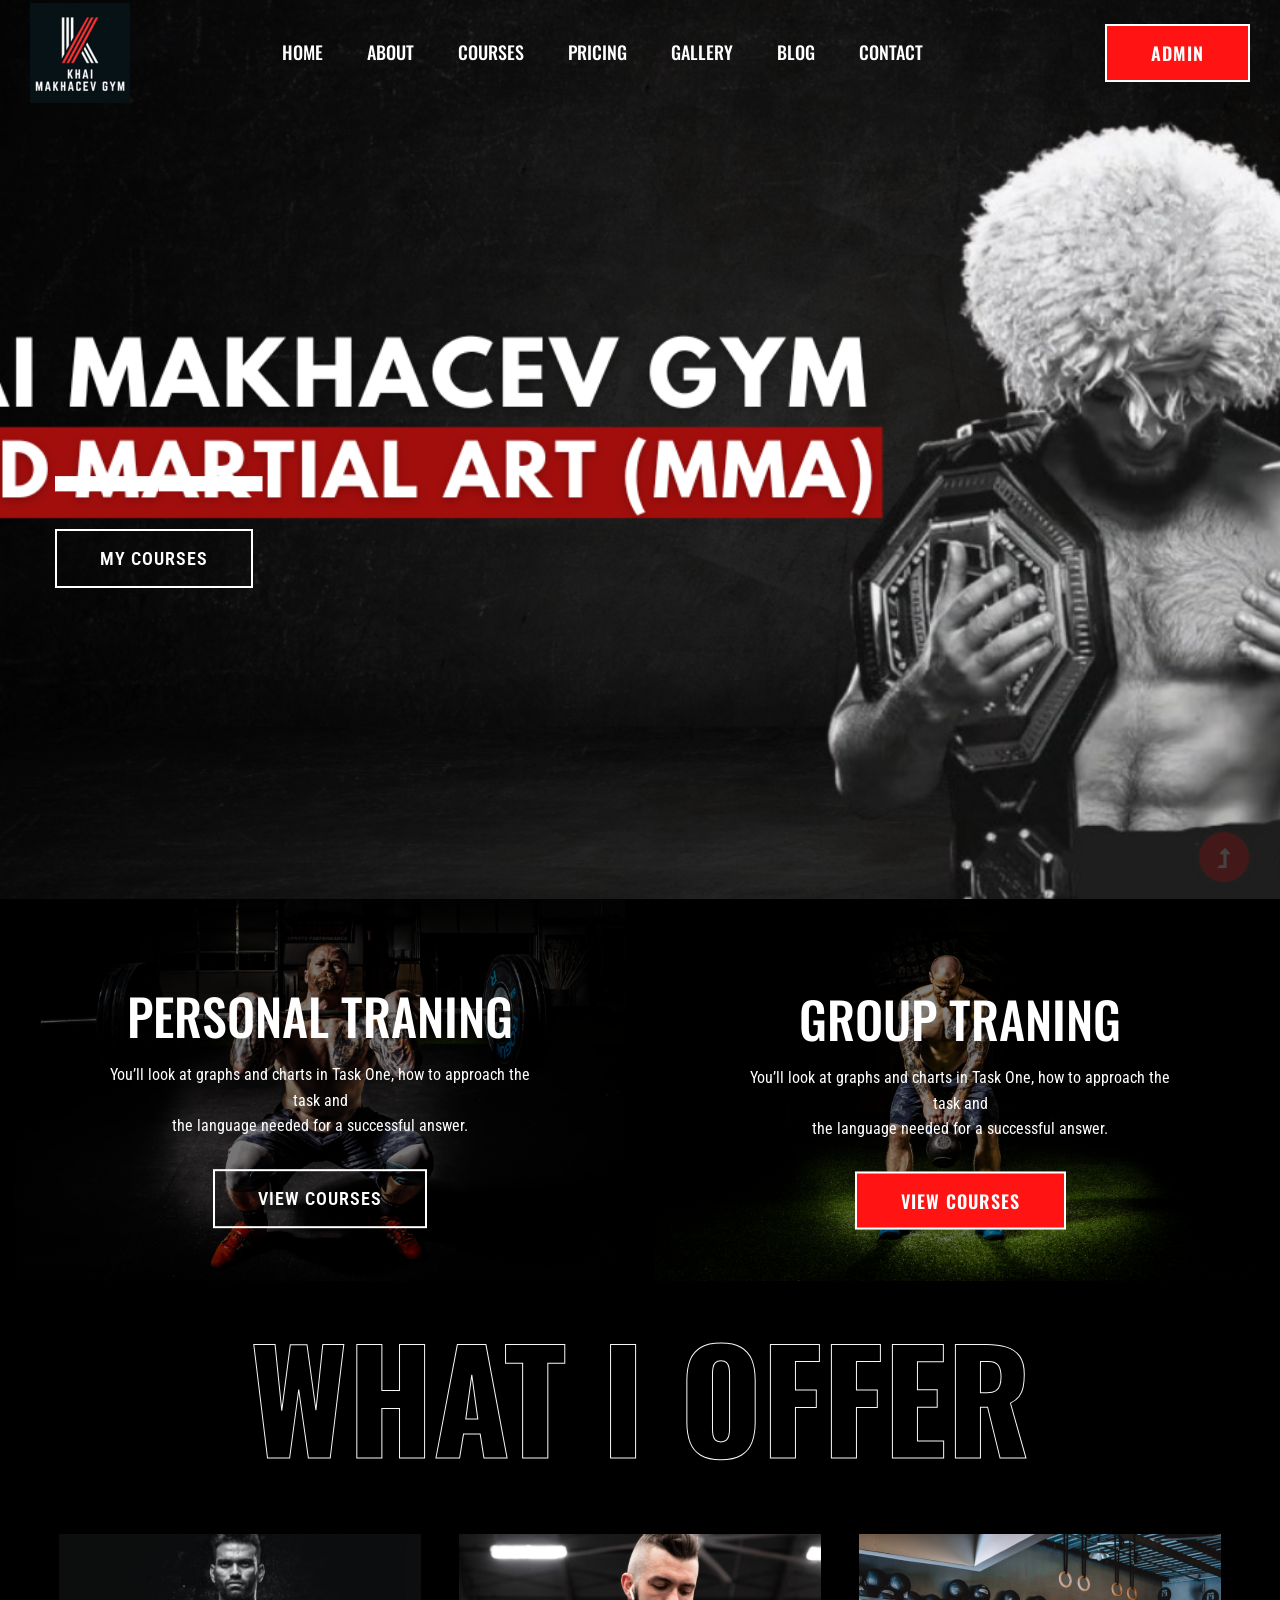
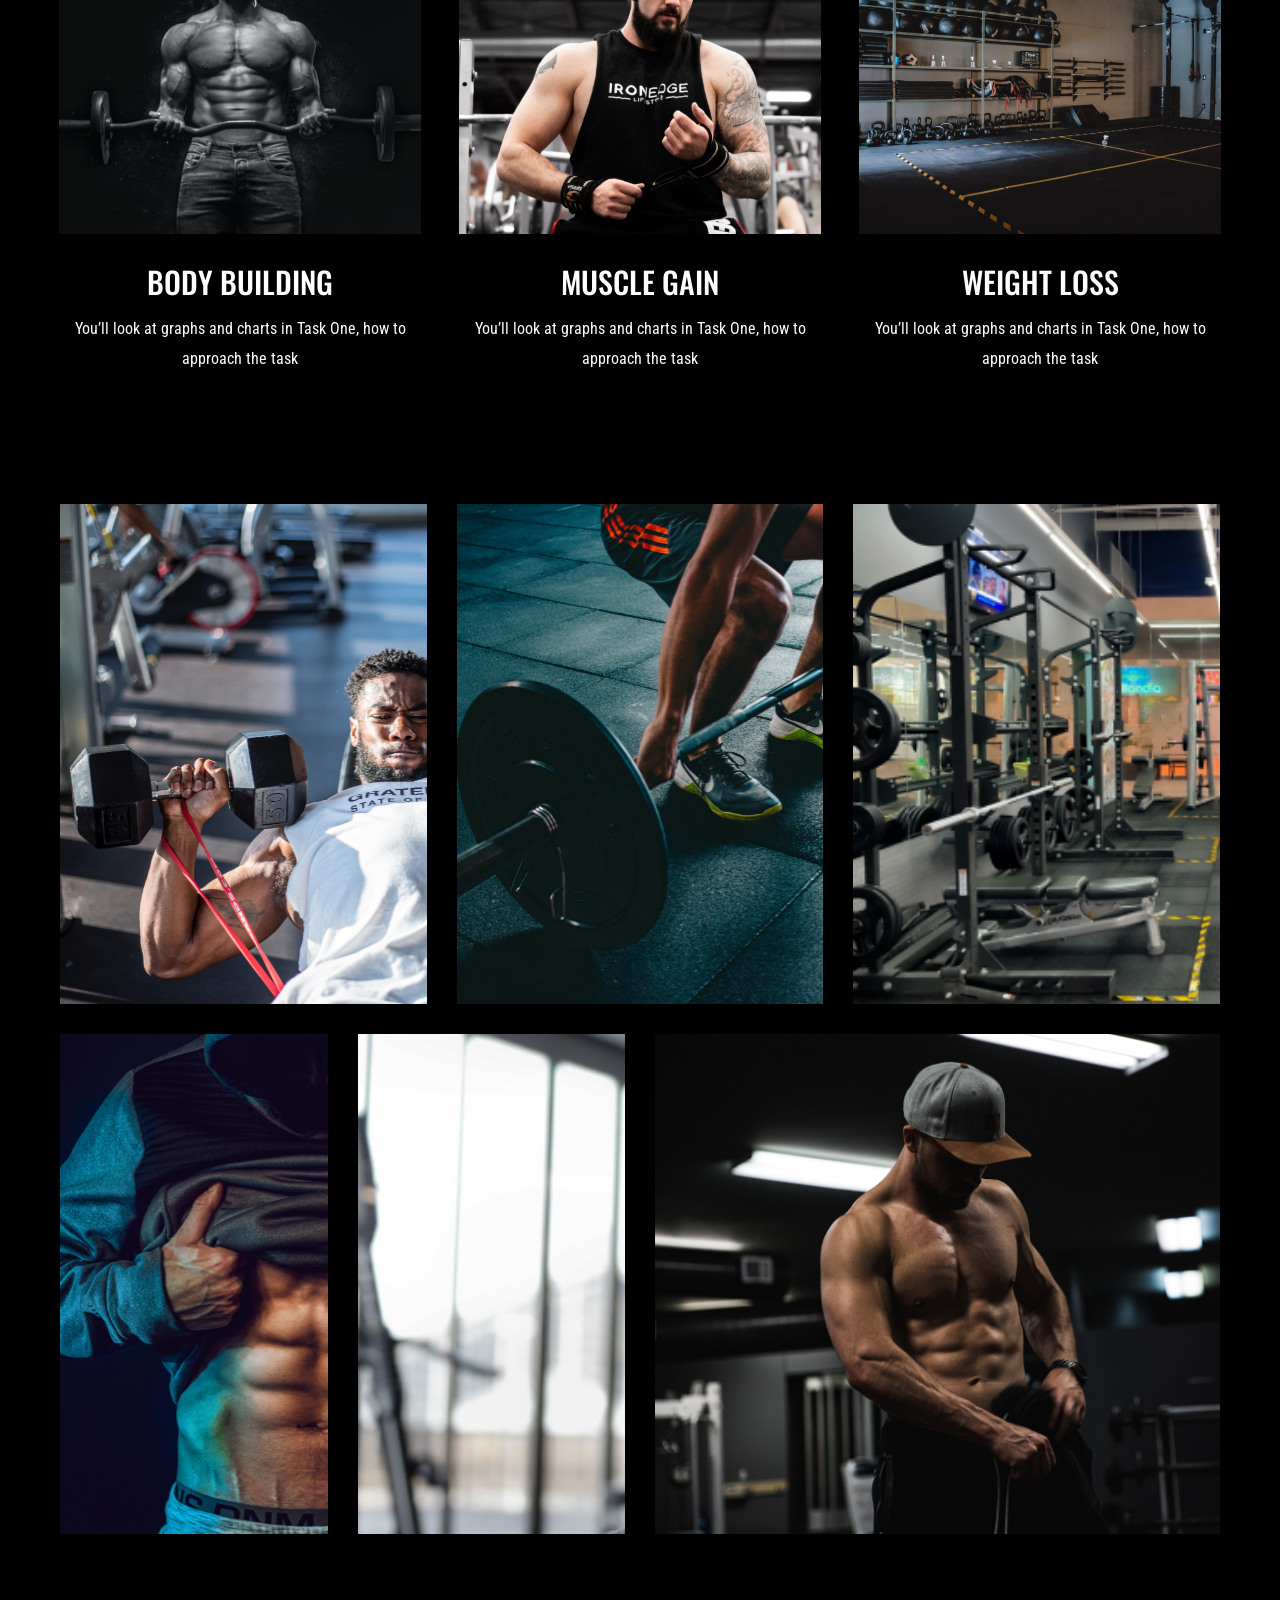
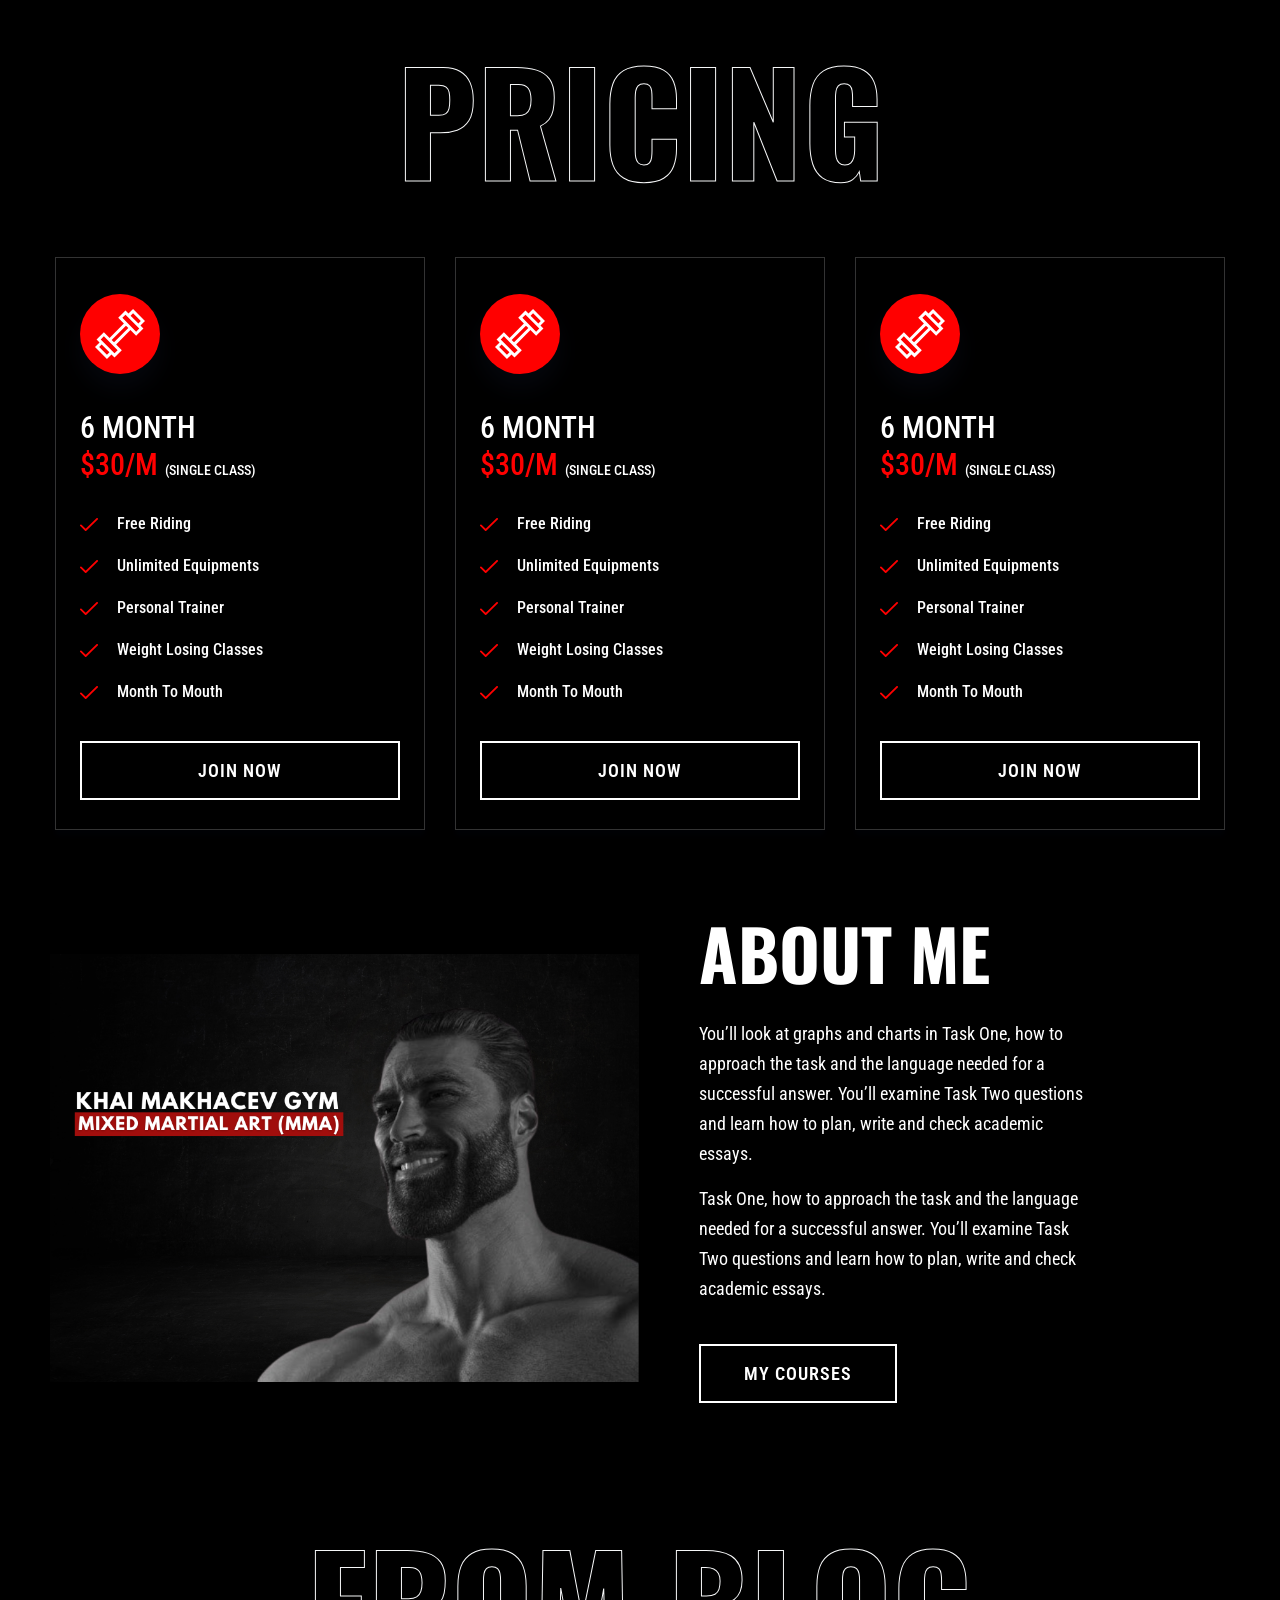
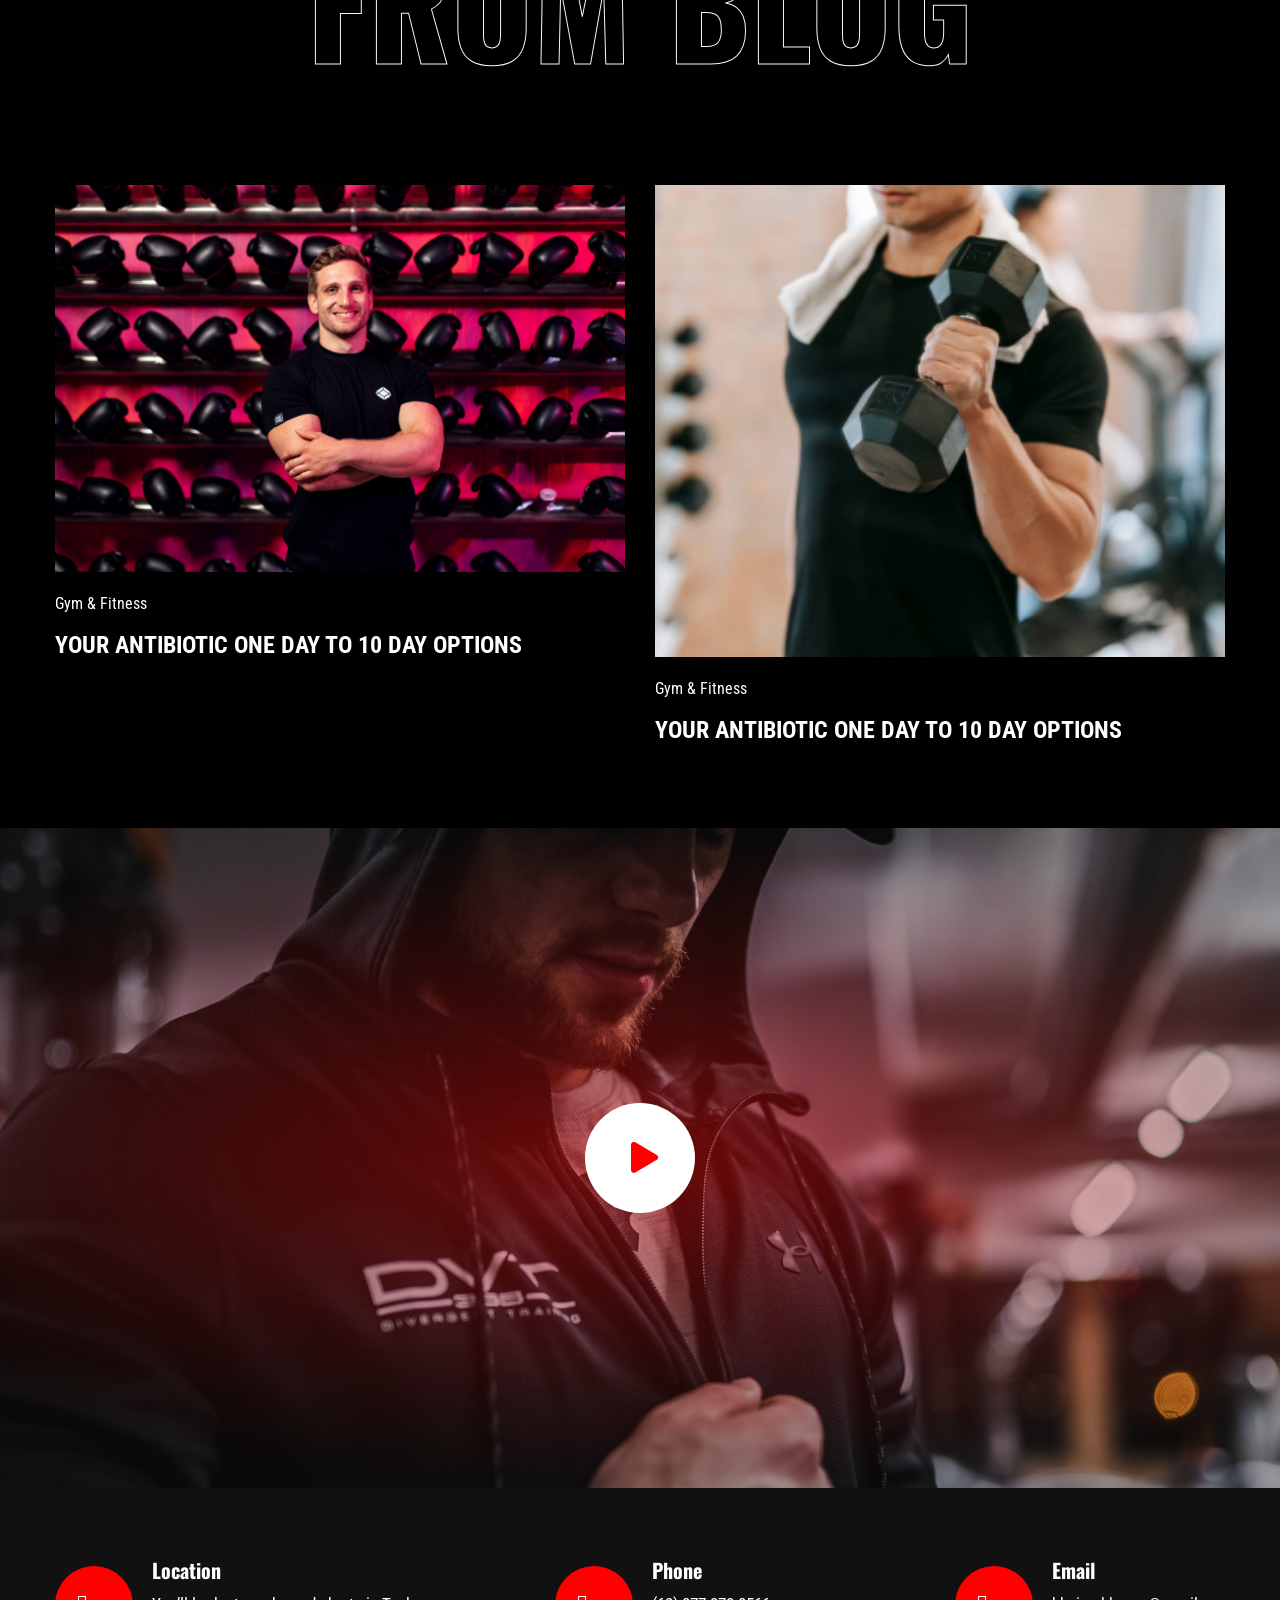
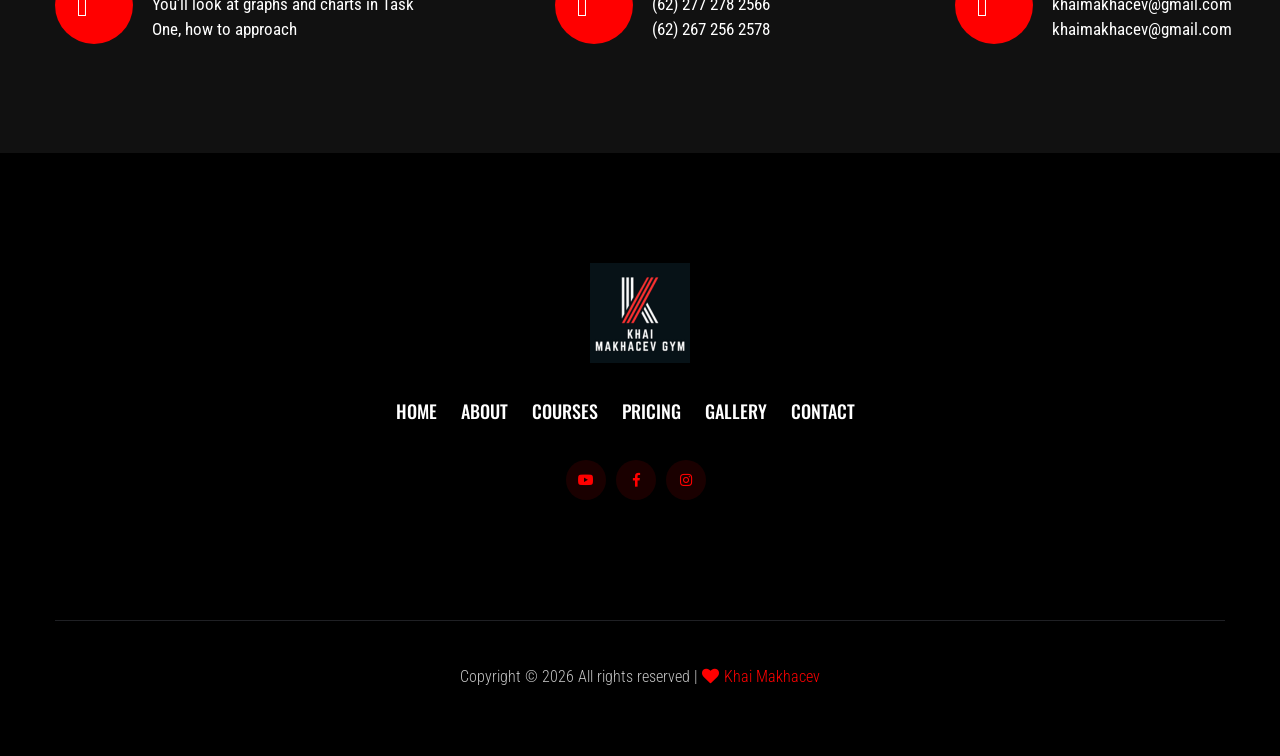
==== commit 1728edfd: "first commit" ====
--- a/index.html
+++ b/index.html
@@ -670,8 +670,8 @@
                 </div>
                 <div class="features-caption">
                   <h3>Phone</h3>
-                  <p>(90) 277 278 2566</p>
-                  <p>(78) 267 256 2578</p>
+                  <p>(62) 277 278 2566</p>
+                  <p>(62) 267 256 2578</p>
                 </div>
               </div>
             </div>
@@ -686,8 +686,8 @@
                 </div>
                 <div class="features-caption">
                   <h3>Email</h3>
-                  <p>TuitionsTonight@gmail.com</p>
-                  <p>tutifyy@gmail.com</p>
+                  <p>khaimakhacev@gmail.com</p>
+                  <p>khaimakhacev@gmail.com</p>
                 </div>
               </div>
             </div>
@@ -744,14 +744,13 @@
                     data-wow-duration="3s"
                     data-wow-delay=".8s"
                   >
-                    <a
-                      href="https://www.youtube.com/channel/UCsZydS6Ww6KdeGsYao4lniw"
+                    <a href="https://www.youtube.com"
                       ><i class="fab fa-youtube"></i
                     ></a>
-                    <a href="https://m.facebook.com/TT7.in/"
+                    <a href="https://m.facebook.com"
                       ><i class="fab fa-facebook-f"></i
                     ></a>
-                    <a href="https://www.instagram.com/tuitionstonight/"
+                    <a href="https://www.instagram.com"
                       ><i class="fab fa-instagram"></i
                     ></a>
                   </div>
@@ -772,8 +771,8 @@
                     </script>
                     All rights reserved |
                     <i class="fa fa-heart" aria-hidden="true"></i>
-                    <a href="https://www.TuitionsTonight.com" target="_blank"
-                      >TuitionsTonight</a
+                    <a href="https://www.khaimakhacev.com" target="_blank"
+                      >Khai Makhacev</a
                     >
                     <!-- Link back to Colorlib can't be removed. Template is licensed under CC BY 3.0. -->
                   </p>
